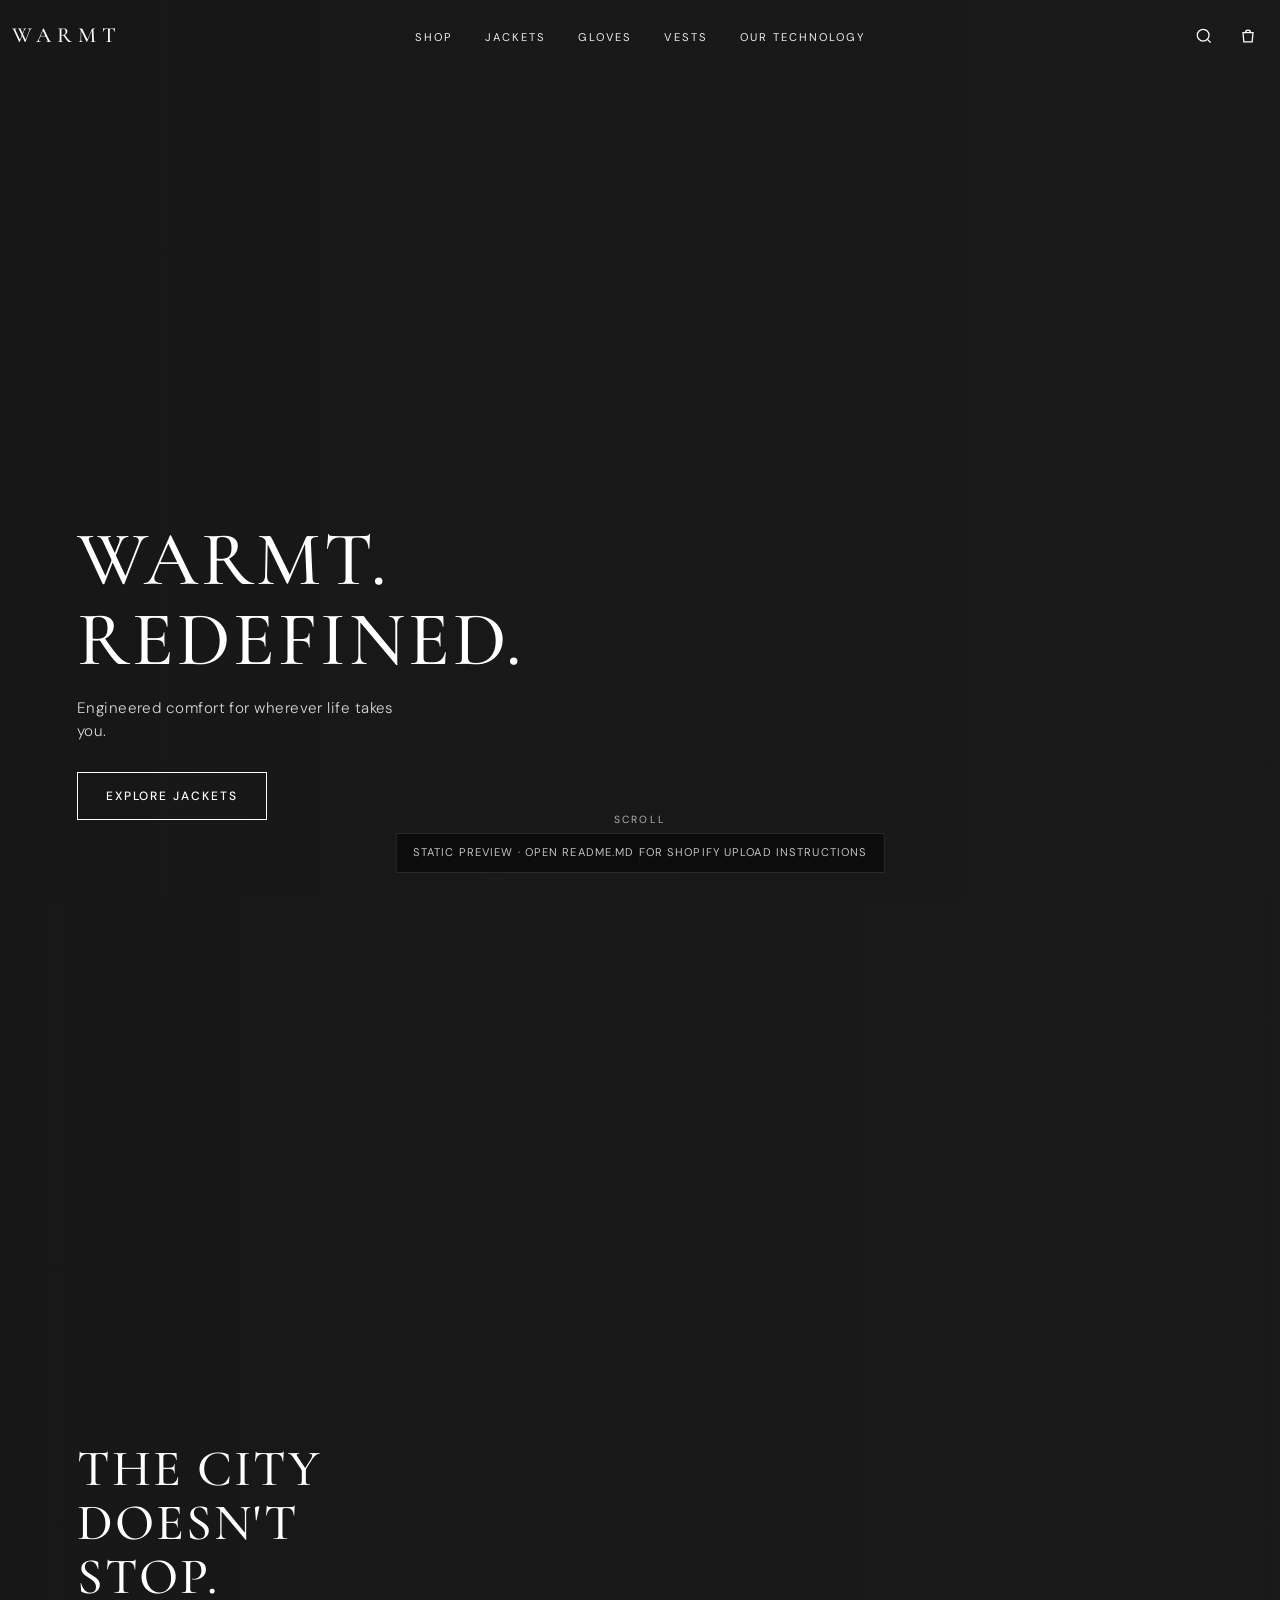
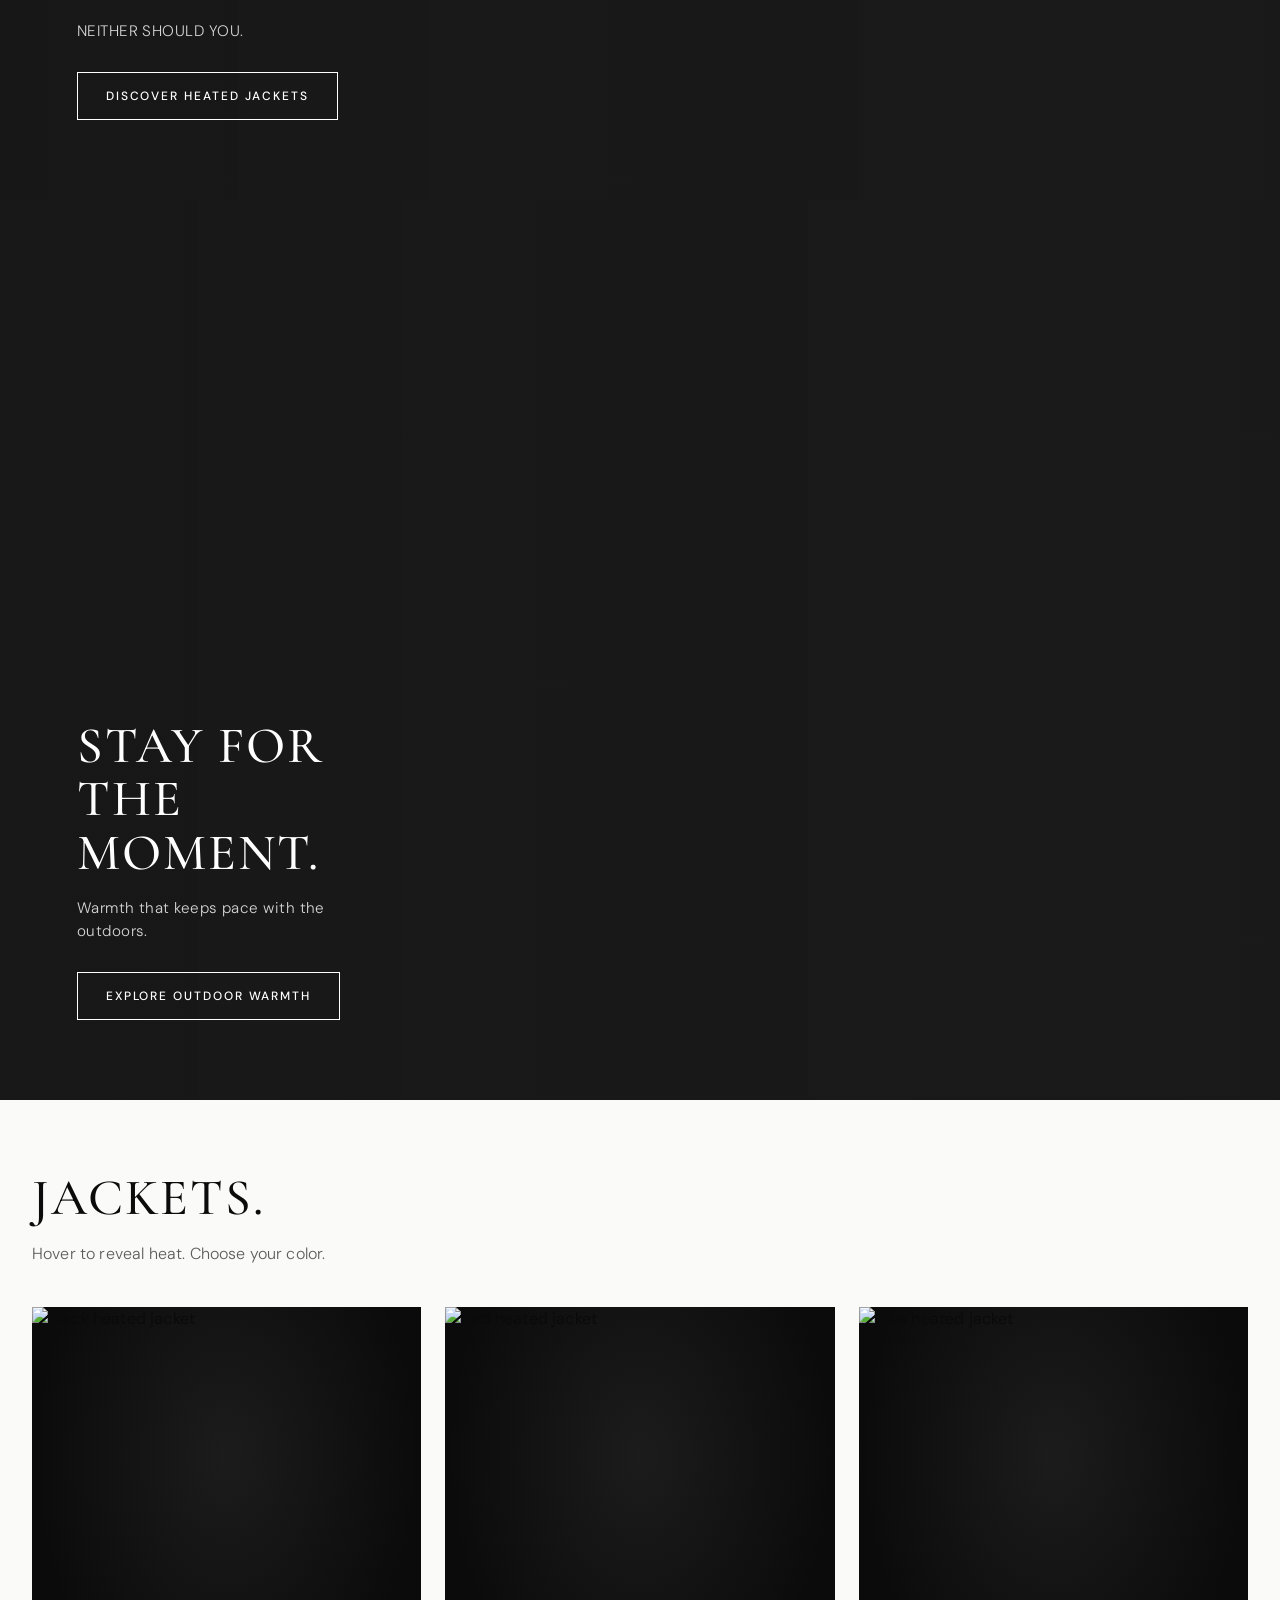
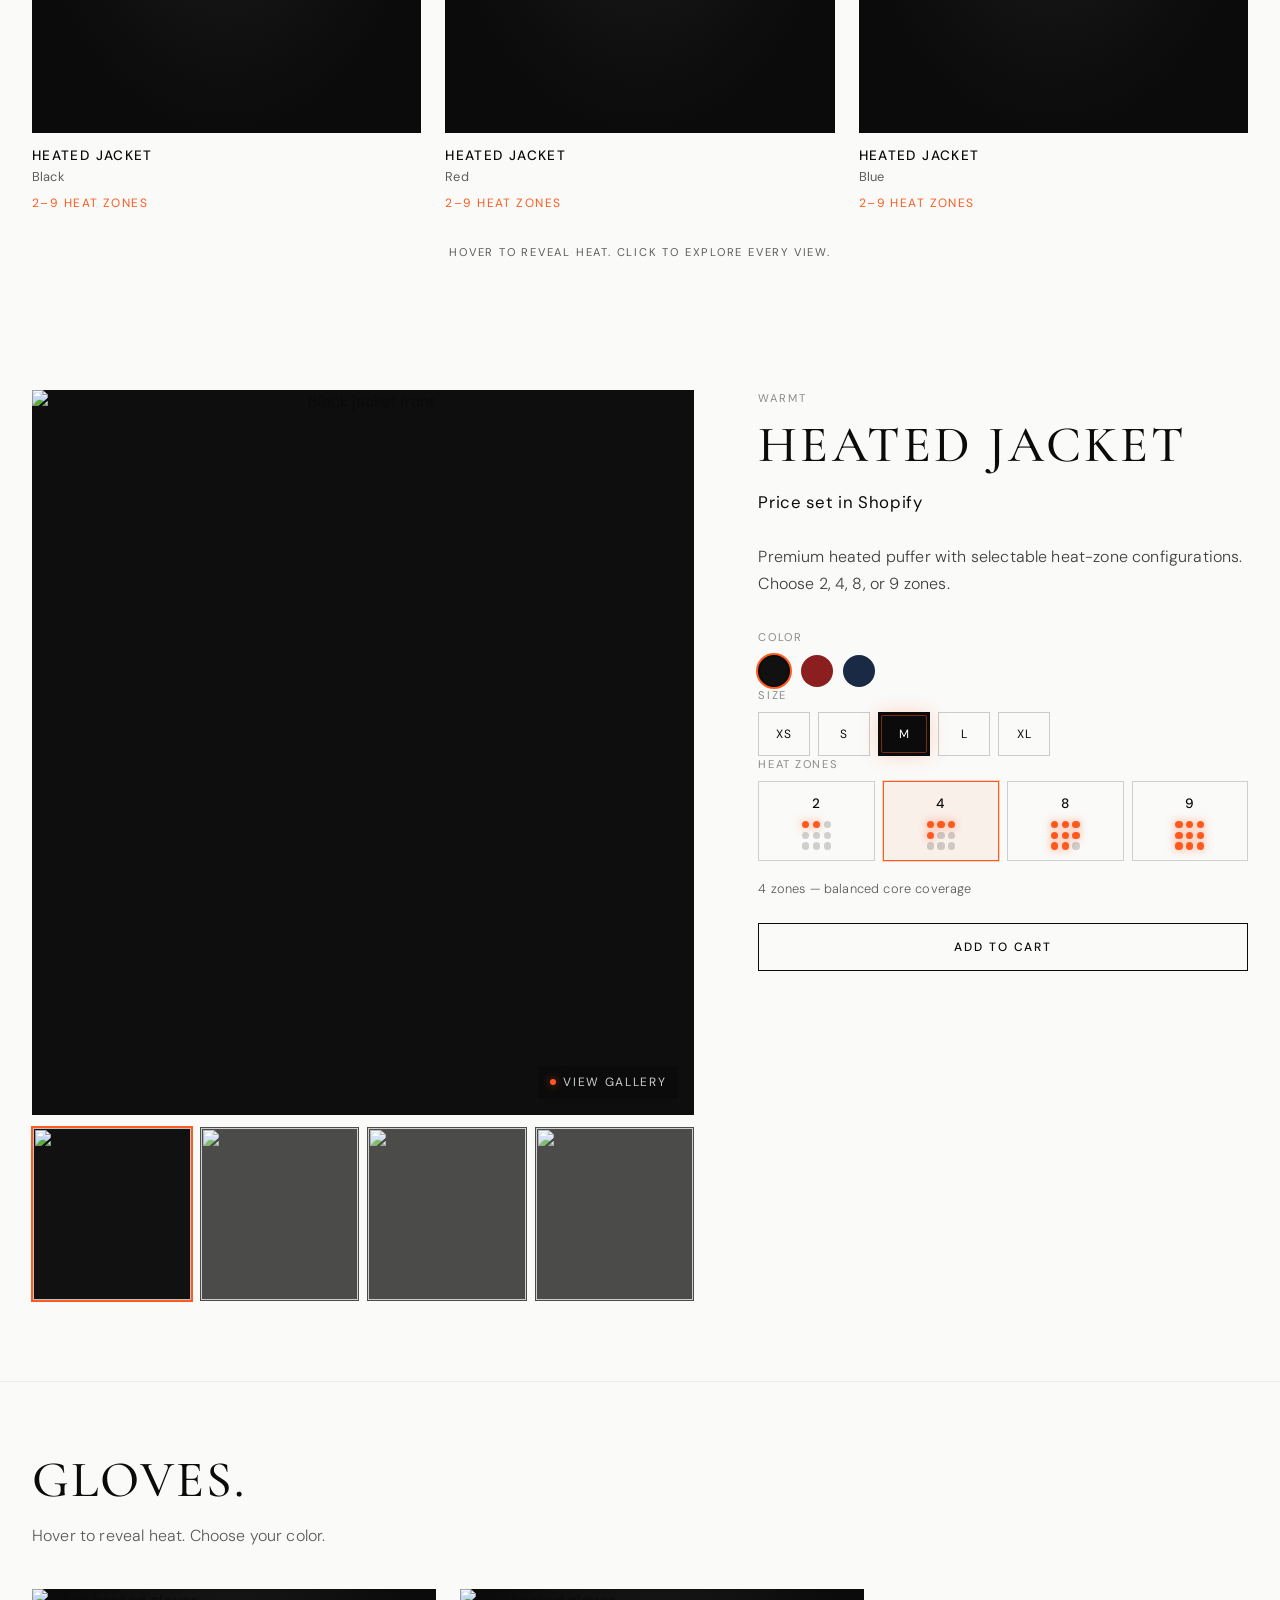
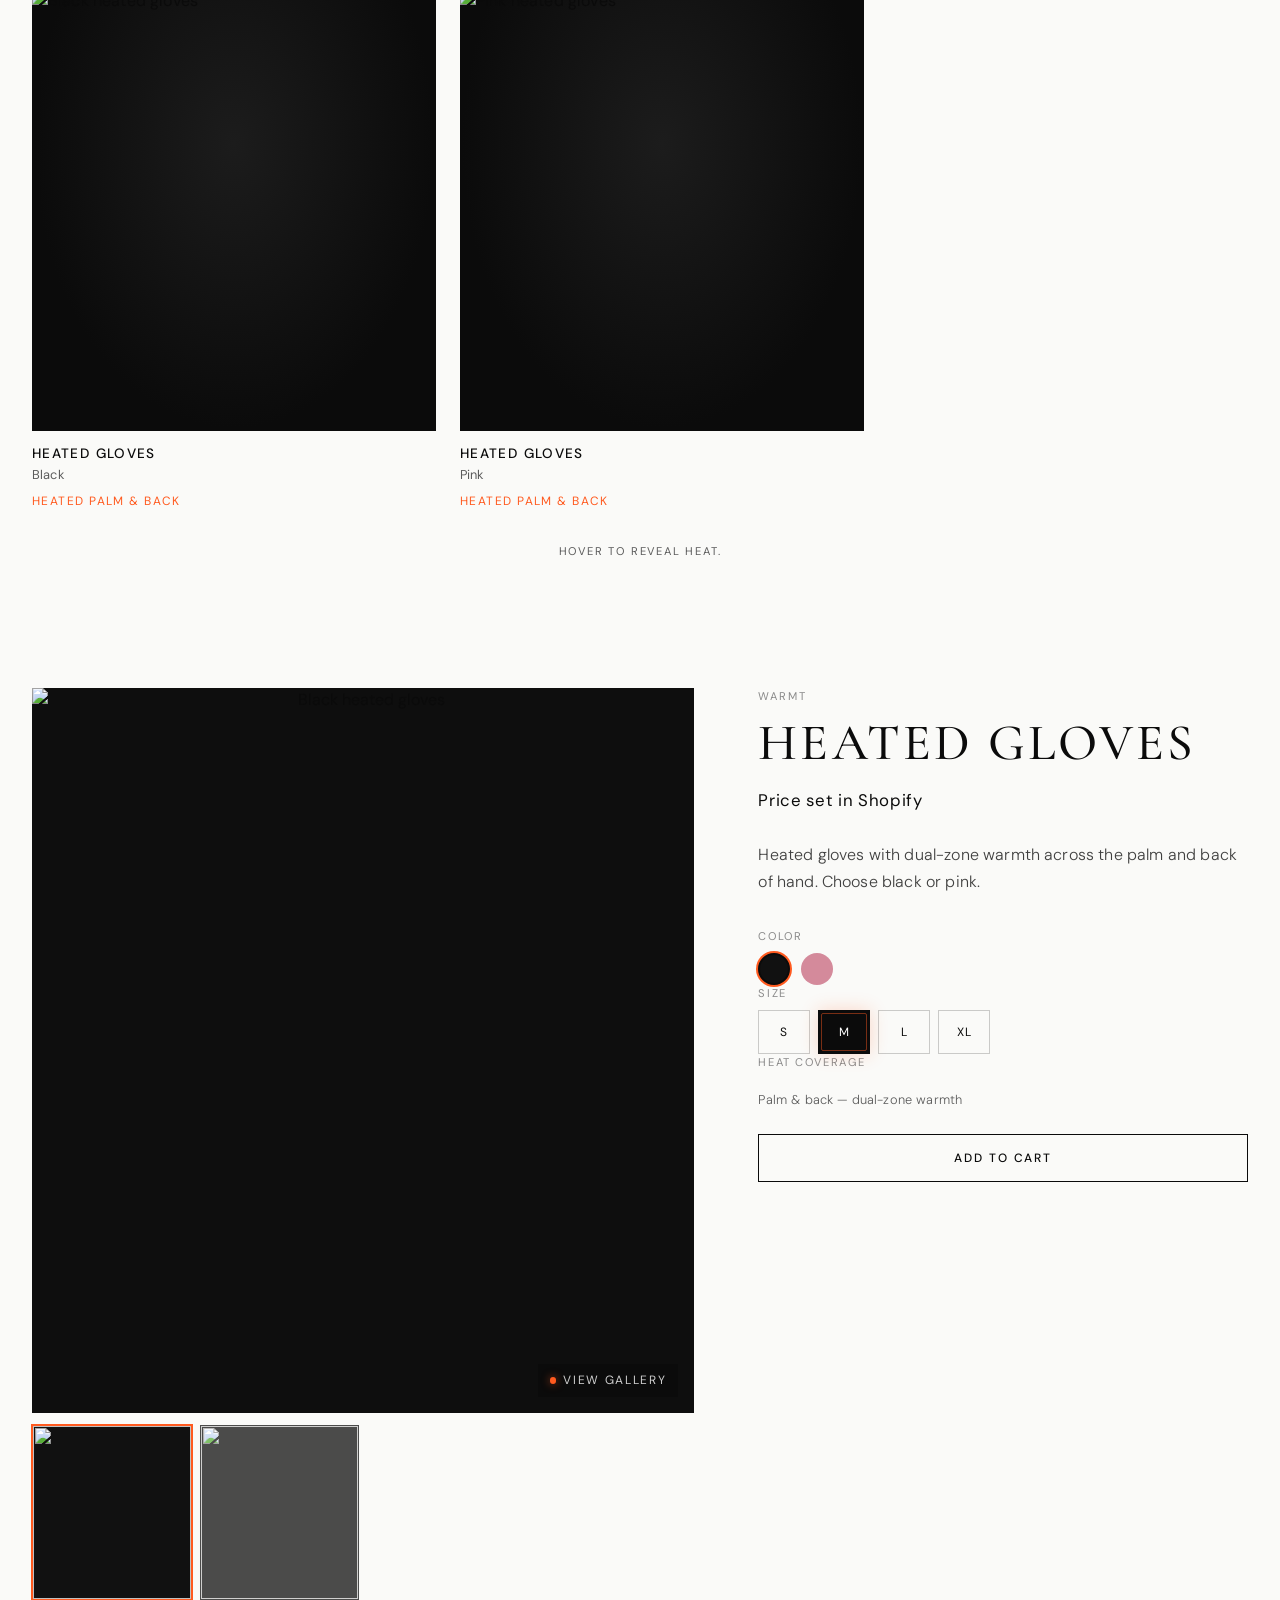
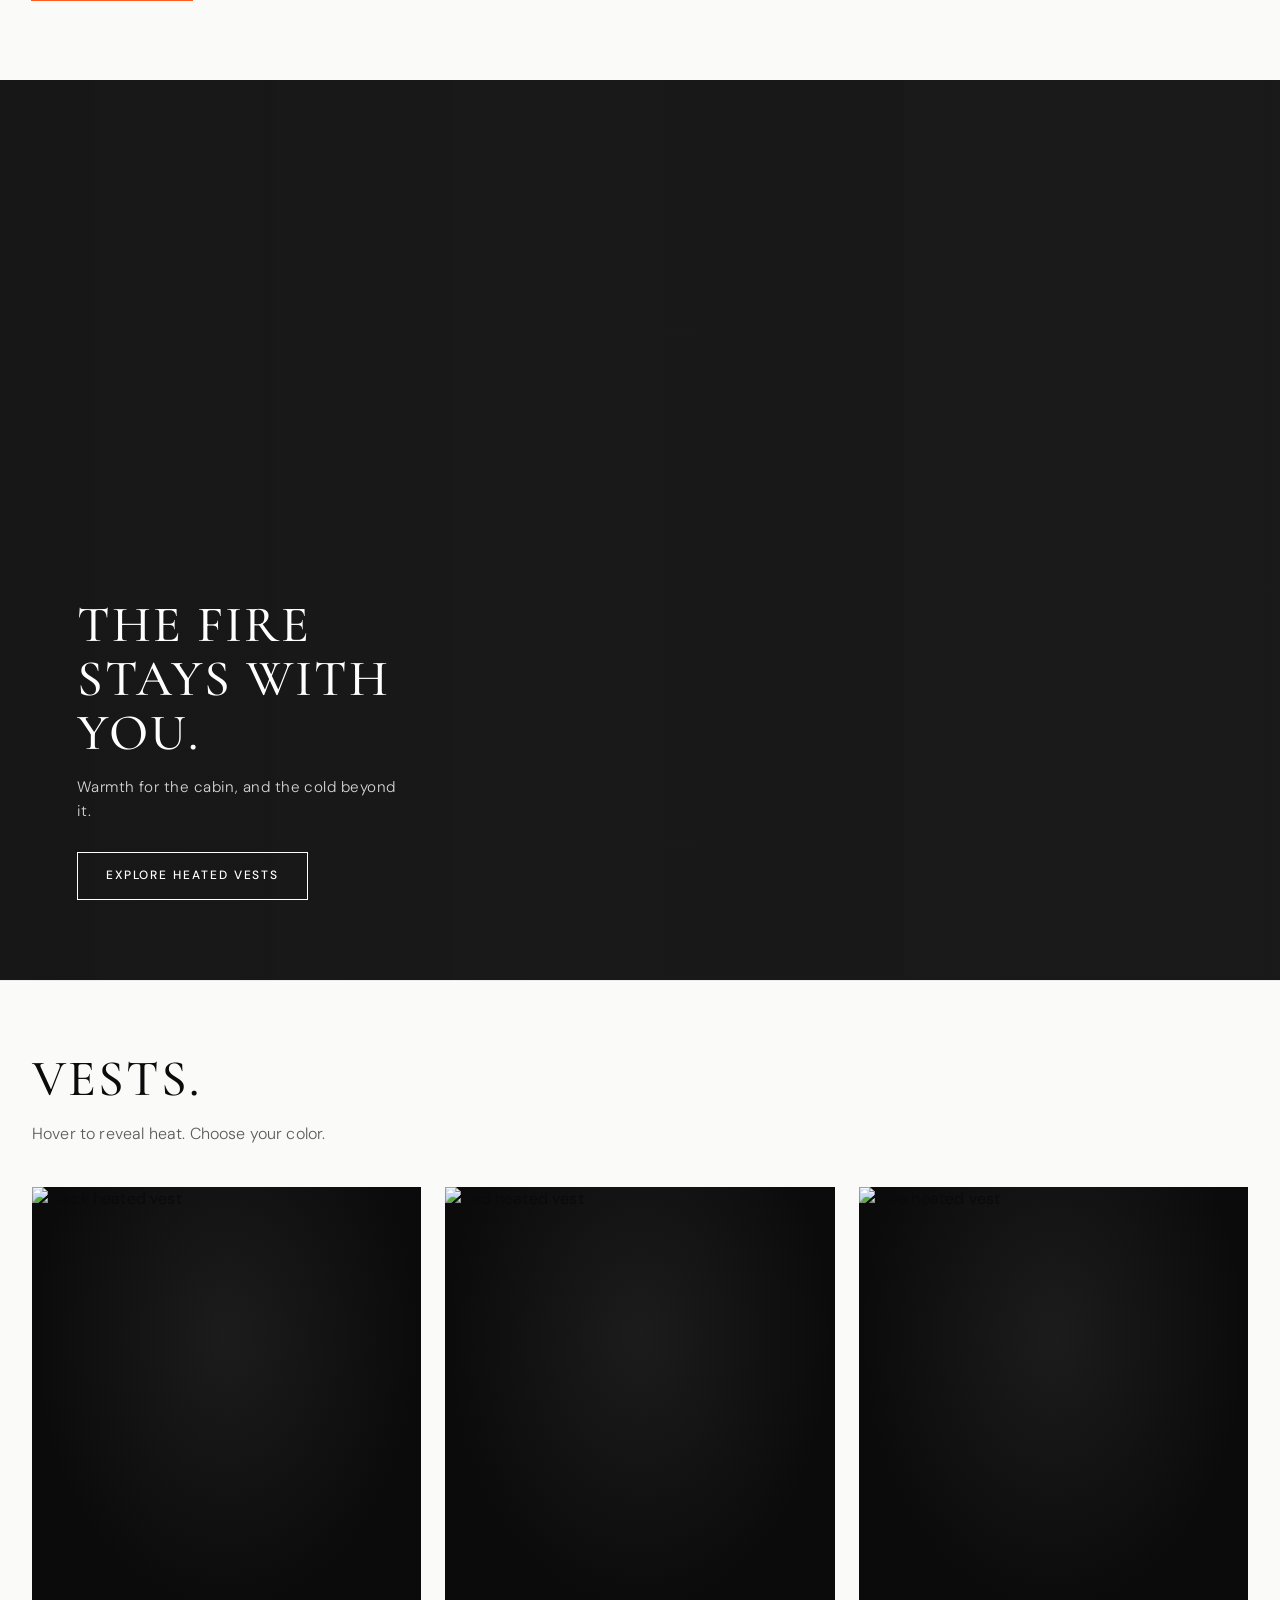
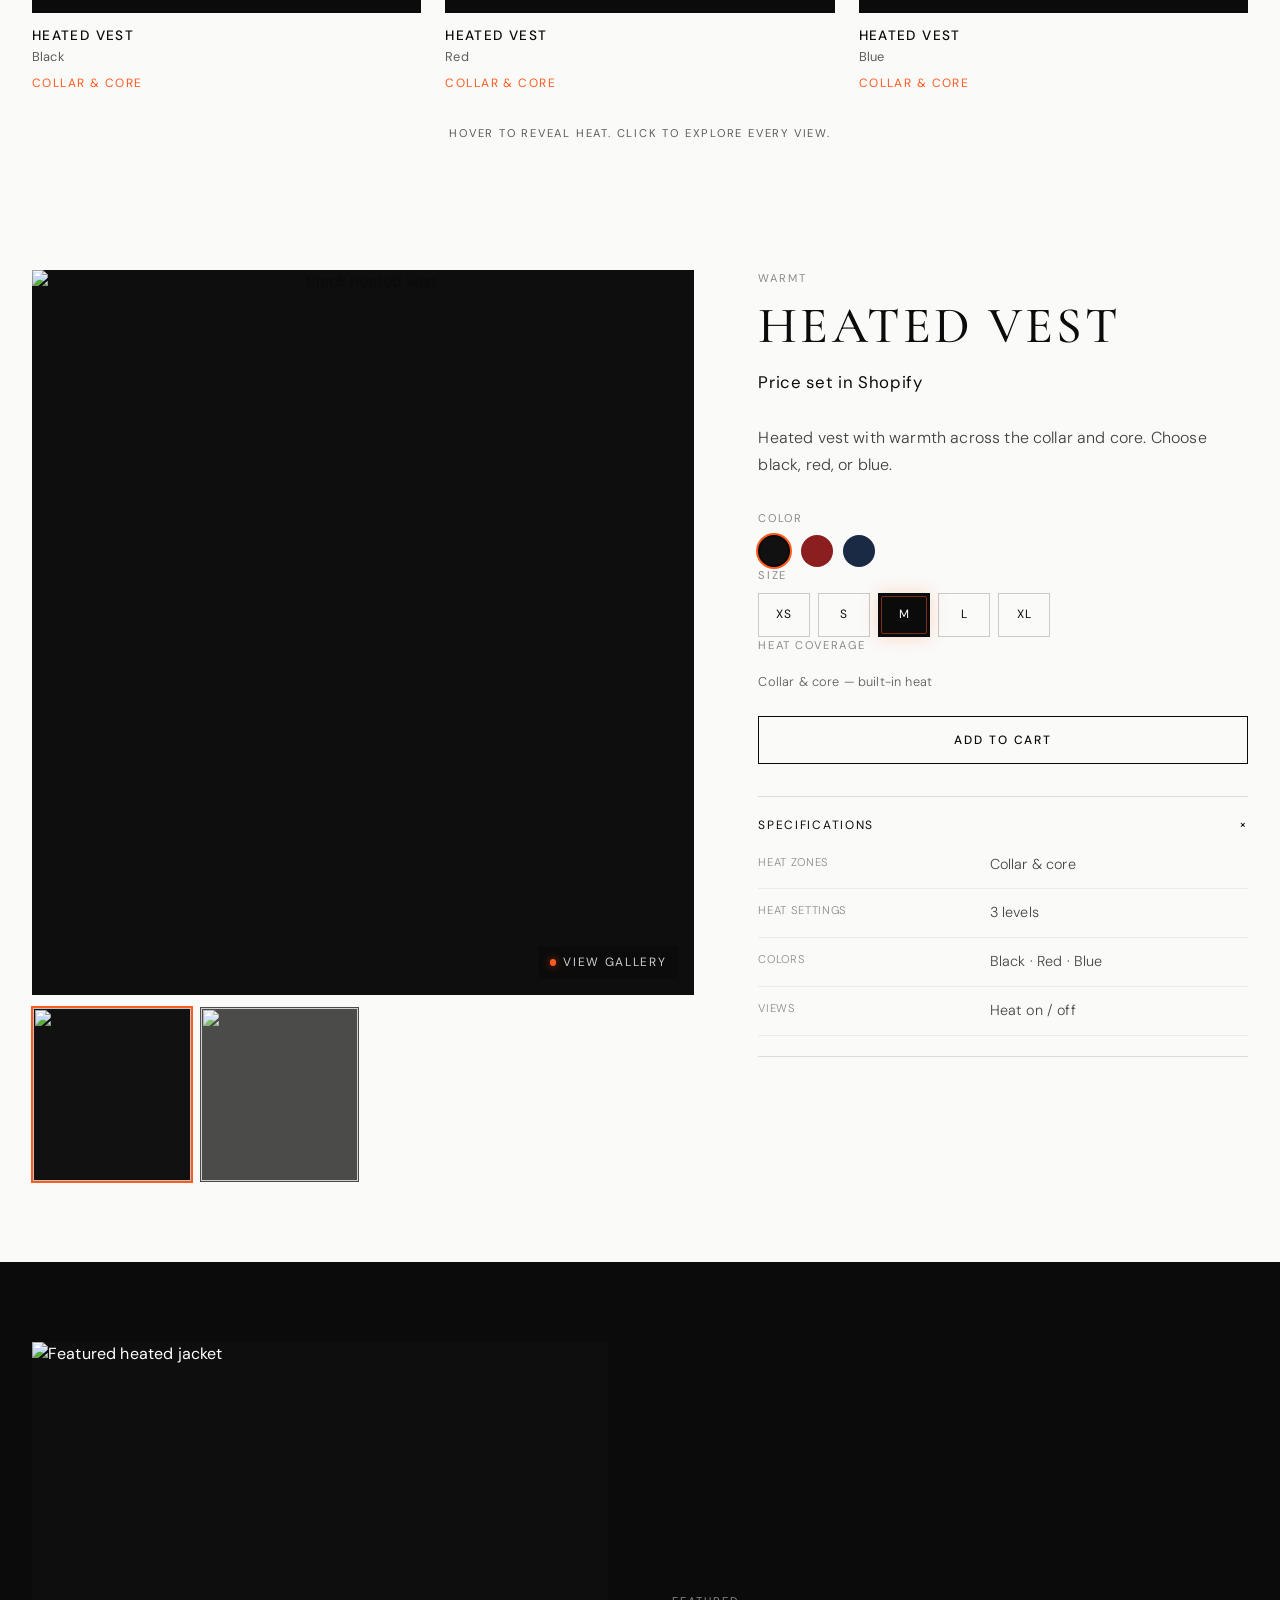
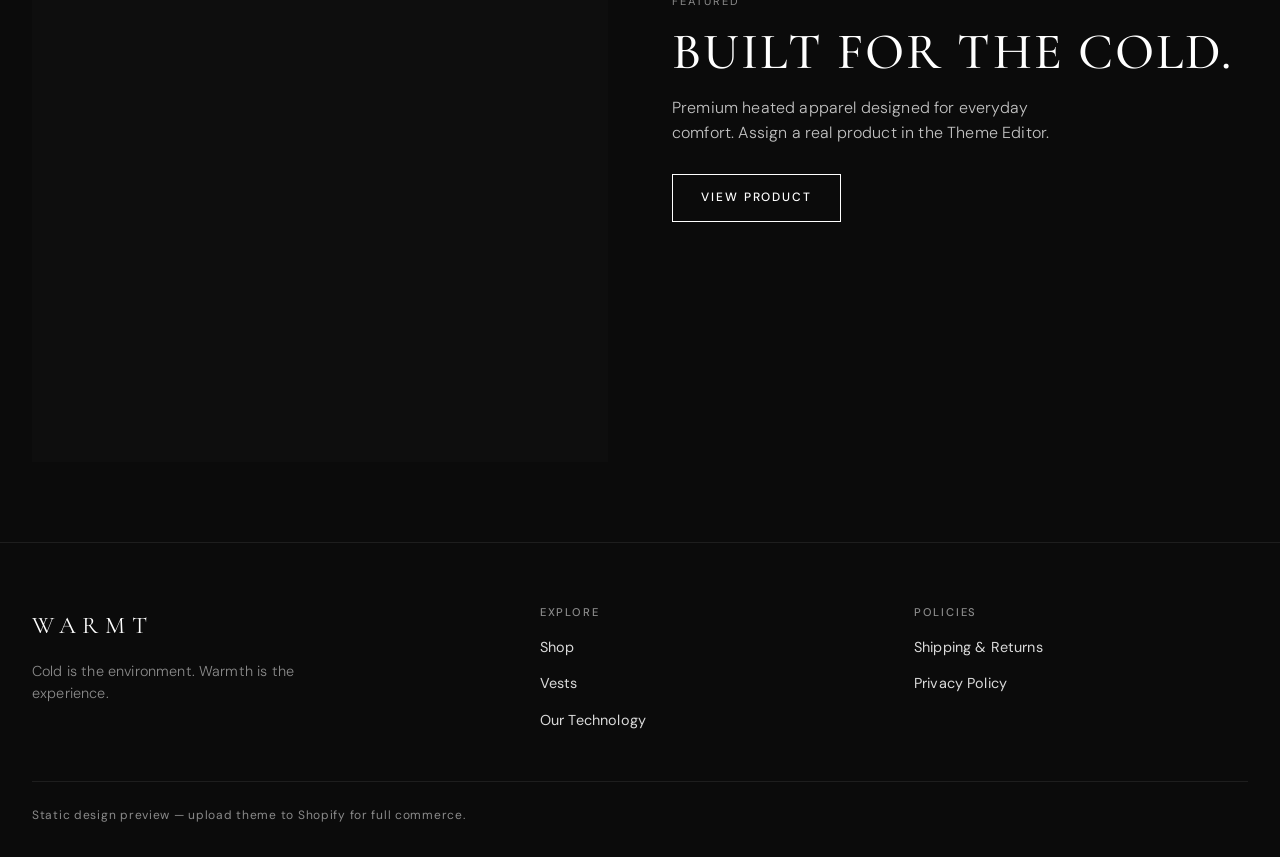
==== heated-store/preview/index.html @ 7e7bf574 "Replace campaign GIFs with sharper full-width video. The original clips were a few hundred pixels an" ====
<!doctype html>
<html lang="en">
  <head>
    <meta charset="utf-8">
    <meta name="viewport" content="width=device-width,initial-scale=1">
    <title>WARMT — Design Preview</title>
    <meta name="description" content="Static design preview for the Heated Store Shopify theme. Cart and Liquid data require a Shopify store.">
    <link rel="preconnect" href="https://fonts.googleapis.com">
    <link rel="preconnect" href="https://fonts.gstatic.com" crossorigin>
    <link href="https://fonts.googleapis.com/css2?family=Cormorant+Garamond:wght@400;500;600&family=DM+Sans:opsz,wght@9..40,300;9..40,400;9..40,500&display=swap" rel="stylesheet">
    <link rel="stylesheet" href="../assets/base.css">
    <link rel="stylesheet" href="../assets/editorial.css">
    <link rel="stylesheet" href="../assets/animations.css">
    <link rel="stylesheet" href="../assets/product.css">
    <link rel="stylesheet" href="../assets/inventory.css">
    <style>
      :root {
        --color-bg: #0B0B0B;
        --color-soft-black: #171717;
        --color-white: #FFFFFF;
        --color-editorial: #FAFAF8;
        --color-muted: #8A8A8A;
        --color-light-gray: #E9E9E9;
        --color-heat: #FF5A1F;
        --color-amber: #FFB347;
        --color-deep-heat: #D62828;
        --page-width: 1440px;
        --heading-scale: 1;
        --body-scale: 1;
        --font-heading: 'Cormorant Garamond', 'Times New Roman', serif;
        --font-body: 'DM Sans', system-ui, sans-serif;
        --header-height: 4.5rem;
      }
      .preview-banner {
        position: fixed;
        bottom: 1rem;
        left: 50%;
        transform: translateX(-50%);
        z-index: 100;
        padding: 0.65rem 1rem;
        background: rgba(11,11,11,0.88);
        border: 1px solid rgba(255,255,255,0.12);
        font-size: 0.7rem;
        letter-spacing: 0.1em;
        text-transform: uppercase;
        color: rgba(255,255,255,0.75);
        max-width: calc(100% - 2rem);
        text-align: center;
      }
      .preview-nav a { pointer-events: auto; }
    </style>
  </head>
  <body class="template-index">
    <a class="skip-link" href="#MainContent">Skip to content</a>

    <header class="site-header site-header--transparent" data-site-header data-transparent="true">
      <div class="site-header__inner">
        <a class="site-header__logo" href="#hero">WARMT</a>
        <nav class="site-header__nav" aria-label="Primary">
          <ul class="site-header__nav-list list-reset">
            <li><a class="site-header__nav-link" href="#jackets">Shop</a></li>
            <li><a class="site-header__nav-link" href="#jackets">Jackets</a></li>
            <li><a class="site-header__nav-link" href="#gloves">Gloves</a></li>
            <li><a class="site-header__nav-link" href="#vests">Vests</a></li>
            <li><a class="site-header__nav-link" href="#tech">Our Technology</a></li>
          </ul>
        </nav>
        <div class="site-header__actions">
          <button type="button" class="icon-btn" aria-label="Search">
            <svg viewBox="0 0 24 24" fill="none" stroke="currentColor" stroke-width="1.5"><circle cx="11" cy="11" r="7"/><path d="M20 20l-3.5-3.5"/></svg>
          </button>
          <button type="button" class="icon-btn icon-btn--cart" aria-label="Cart" data-cart-open>
            <svg viewBox="0 0 24 24" fill="none" stroke="currentColor" stroke-width="1.5"><path d="M6 8h12l-1 11H7L6 8z"/><path d="M9 8a3 3 0 016 0"/></svg>
            <span class="cart-count" data-cart-count hidden></span>
          </button>
          <button type="button" class="icon-btn menu-toggle" data-menu-toggle aria-label="Menu">
            <svg viewBox="0 0 24 24" fill="none" stroke="currentColor" stroke-width="1.5"><path d="M4 7h16M4 12h16M4 17h16"/></svg>
          </button>
        </div>
      </div>
    </header>

    <nav class="mobile-nav" id="MobileNav" data-mobile-nav>
      <button type="button" class="icon-btn mobile-nav__close" data-mobile-nav-close aria-label="Close">
        <svg viewBox="0 0 24 24" fill="none" stroke="currentColor" stroke-width="1.5"><path d="M6 6l12 12M18 6L6 18"/></svg>
      </button>
      <ul class="mobile-nav__list list-reset">
        <li><a class="mobile-nav__link" href="#jackets">Shop</a></li>
        <li><a class="mobile-nav__link" href="#jackets">Jackets</a></li>
        <li><a class="mobile-nav__link" href="#gloves">Gloves</a></li>
        <li><a class="mobile-nav__link" href="#vests">Vests</a></li>
        <li><a class="mobile-nav__link" href="#tech">Our Technology</a></li>
      </ul>
    </nav>

    <main id="MainContent">
      <section class="cinematic" id="hero" data-cinematic-media>
        <div class="cinematic__media">
          <div class="heat-media" data-heat-media data-heat-mode="prerendered">
            <video class="heat-media__base" src="../assets/placeholder-media/hero-city.mp4" autoplay muted loop playsinline data-autoplay="true" width="2400" height="1342" style="object-fit:cover;width:100%;height:100%;position:absolute;inset:0;"></video>
          </div>
        </div>
        <div class="cinematic__overlay cinematic__overlay--left" style="opacity:0.35;"></div>
        <div class="cinematic__content cinematic__content--left">
          <h1 class="cinematic__headline h1 reveal is-visible">WARMT. REDEFINED.</h1>
          <p class="cinematic__text reveal is-visible">Engineered comfort for wherever life takes you.</p>
          <div class="cinematic__actions reveal is-visible">
            <a class="btn" href="#jackets">EXPLORE JACKETS</a>
          </div>
        </div>
        <div class="scroll-indicator" aria-hidden="true"><span>Scroll</span><span class="scroll-indicator__line"></span></div>
      </section>

      <section class="cinematic" id="city" data-cinematic-media>
        <div class="cinematic__media">
          <div class="heat-media">
            <video class="heat-media__base" src="../assets/placeholder-media/city-campaign.mp4" autoplay muted loop playsinline data-autoplay="true" width="2400" height="1588" style="object-fit:cover;width:100%;height:100%;position:absolute;inset:0;"></video>
          </div>
        </div>
        <div class="cinematic__overlay cinematic__overlay--left" style="opacity:0.3;"></div>
        <div class="cinematic__content">
          <h2 class="cinematic__headline h2 reveal">THE CITY DOESN'T STOP.</h2>
          <p class="cinematic__text reveal reveal-delay-1">NEITHER SHOULD YOU.</p>
          <div class="cinematic__actions reveal reveal-delay-2"><a class="btn" href="#jackets">DISCOVER HEATED JACKETS</a></div>
        </div>
      </section>

      <section class="cinematic" id="outdoors" data-cinematic-media>
        <div class="cinematic__media">
          <div class="heat-media">
            <video class="heat-media__base media-zoom-out" src="../assets/placeholder-media/outdoor-campaign.mp4" autoplay muted loop playsinline data-autoplay="true" width="1798" height="2400" style="object-fit:cover;object-position:center 42%;width:100%;height:100%;position:absolute;inset:0;transform:scale(0.82);transform-origin:center center;"></video>
          </div>
        </div>
        <div class="cinematic__overlay cinematic__overlay--left" style="opacity:0.28;"></div>
        <div class="cinematic__content">
          <h2 class="cinematic__headline h2 reveal">STAY FOR THE MOMENT.</h2>
          <p class="cinematic__text reveal reveal-delay-1">Warmth that keeps pace with the outdoors.</p>
          <div class="cinematic__actions reveal reveal-delay-2"><a class="btn" href="#jackets">EXPLORE OUTDOOR WARMTH</a></div>
        </div>
      </section>

      <section class="inventory-section" id="jackets" data-inventory-section>
        <div class="page-width">
          <header class="inventory-section__header">
            <h2 class="inventory-section__title h2">JACKETS.</h2>
            <p class="inventory-section__sub">Hover to reveal heat. Choose your color.</p>
          </header>
          <div class="inventory-grid">
            <a class="inventory-card" href="#product-black" data-inventory-card data-color="black">
              <div class="inventory-card__media"><div class="inventory-card__stage">
                <img class="inventory-card__img inventory-card__img--base" src="../assets/inventory/black-unglowfront.png" alt="Black heated jacket" width="1199" height="1312">
                <img class="inventory-card__img inventory-card__img--glow" src="../assets/inventory/black-glowfront.png" alt="" width="1199" height="1312" aria-hidden="true">
                <span class="inventory-card__heat-hint" aria-hidden="true"><span class="inventory-card__heat-dot"></span>Heat on</span>
              </div></div>
              <div class="inventory-card__meta">
                <h3 class="inventory-card__title">Heated Jacket</h3>
                <p class="inventory-card__color">Black</p>
                <p class="inventory-card__zones">2–9 heat zones</p>
              </div>
            </a>
            <a class="inventory-card" href="#product-red" data-inventory-card data-color="red">
              <div class="inventory-card__media"><div class="inventory-card__stage">
                <img class="inventory-card__img inventory-card__img--base" src="../assets/inventory/red-unglowfront.png" alt="Red heated jacket" width="1199" height="1312">
                <img class="inventory-card__img inventory-card__img--glow" src="../assets/inventory/red-glowfront.png" alt="" width="1199" height="1312" aria-hidden="true">
                <span class="inventory-card__heat-hint" aria-hidden="true"><span class="inventory-card__heat-dot"></span>Heat on</span>
              </div></div>
              <div class="inventory-card__meta">
                <h3 class="inventory-card__title">Heated Jacket</h3>
                <p class="inventory-card__color">Red</p>
                <p class="inventory-card__zones">2–9 heat zones</p>
              </div>
            </a>
            <a class="inventory-card" href="#product-blue" data-inventory-card data-color="blue">
              <div class="inventory-card__media"><div class="inventory-card__stage">
                <img class="inventory-card__img inventory-card__img--base" src="../assets/inventory/blue-unglowfront.png" alt="Blue heated jacket" width="1199" height="1312">
                <img class="inventory-card__img inventory-card__img--glow" src="../assets/inventory/blue-glowfront.png" alt="" width="1199" height="1312" aria-hidden="true">
                <span class="inventory-card__heat-hint" aria-hidden="true"><span class="inventory-card__heat-dot"></span>Heat on</span>
              </div></div>
              <div class="inventory-card__meta">
                <h3 class="inventory-card__title">Heated Jacket</h3>
                <p class="inventory-card__color">Blue</p>
                <p class="inventory-card__zones">2–9 heat zones</p>
              </div>
            </a>
          </div>
          <p class="inventory-section__hint">Hover to reveal heat. Click to explore every view.</p>
        </div>
      </section>

      <section class="product inventory-product" id="product-black" data-product-section data-inventory-product data-id-prefix="product-" data-color="black">
        <div class="page-width product__layout">
          <div class="product__gallery" data-product-gallery data-inventory-gallery>
            <button type="button" class="product__gallery-main inventory-gallery__main" data-gallery-main data-open-slideshow aria-label="Open image slideshow">
              <img data-gallery-active src="../assets/inventory/black-unglowfront.png" alt="Black jacket front" width="1199" height="1312">
              <span class="inventory-gallery__cue"><span class="inventory-gallery__cue-dot"></span>View gallery</span>
            </button>
            <div class="product__thumbs inventory-gallery__thumbs">
              <button type="button" class="product__thumb is-active" data-gallery-thumb data-src="../assets/inventory/black-unglowfront.png" data-alt="Black jacket front" aria-label="Front">
                <img src="../assets/inventory/black-unglowfront.png" alt="" width="200" height="220">
              </button>
              <button type="button" class="product__thumb" data-gallery-thumb data-src="../assets/inventory/black-glowfront.png" data-alt="Black jacket front — heat on" aria-label="Front heat">
                <img src="../assets/inventory/black-glowfront.png" alt="" width="200" height="220">
              </button>
              <button type="button" class="product__thumb" data-gallery-thumb data-src="../assets/inventory/black-unglowback.png" data-alt="Black jacket back" aria-label="Back">
                <img src="../assets/inventory/black-unglowback.png" alt="" width="200" height="220">
              </button>
              <button type="button" class="product__thumb" data-gallery-thumb data-src="../assets/inventory/black-glowback.png" data-alt="Black jacket back — heat on" aria-label="Back heat">
                <img src="../assets/inventory/black-glowback.png" alt="" width="200" height="220">
              </button>
            </div>
          </div>
          <div class="product__info">
            <p class="product__vendor">WARMT</p>
            <h2 class="product__title">Heated Jacket</h2>
            <div class="product__price">Price set in Shopify</div>
            <div class="product__description"><p>Premium heated puffer with selectable heat-zone configurations. Choose 2, 4, 8, or 9 zones.</p></div>
            <div class="inventory-product__form">
              <div class="field">
                <span class="field__label">Color</span>
                <div class="color-pills">
                  <button type="button" class="color-pill color-pill--black is-selected" data-color-pill data-color="black" aria-label="Black" aria-pressed="true"></button>
                  <button type="button" class="color-pill color-pill--red" data-color-pill data-color="red" aria-label="Red" aria-pressed="false"></button>
                  <button type="button" class="color-pill color-pill--blue" data-color-pill data-color="blue" aria-label="Blue" aria-pressed="false"></button>
                </div>
              </div>
              <div class="field">
                <span class="field__label">Size</span>
                <div class="variant-pills variant-pills--animated" data-size-pills>
                  <button type="button" class="variant-pill" data-size-pill data-value="XS"><span class="variant-pill__ring"></span><span class="variant-pill__label">XS</span></button>
                  <button type="button" class="variant-pill" data-size-pill data-value="S"><span class="variant-pill__ring"></span><span class="variant-pill__label">S</span></button>
                  <button type="button" class="variant-pill is-selected" data-size-pill data-value="M"><span class="variant-pill__ring"></span><span class="variant-pill__label">M</span></button>
                  <button type="button" class="variant-pill" data-size-pill data-value="L"><span class="variant-pill__ring"></span><span class="variant-pill__label">L</span></button>
                  <button type="button" class="variant-pill" data-size-pill data-value="XL"><span class="variant-pill__ring"></span><span class="variant-pill__label">XL</span></button>
                </div>
              </div>
              <div class="field" data-heat-option>
                <span class="field__label">Heat zones</span>
                <div class="heat-zone-pills" data-heat-pills>
                  <button type="button" class="heat-zone-pill" data-heat-zones="2" aria-pressed="false"><span class="heat-zone-pill__count">2</span><span class="heat-zone-pill__map" data-zone-map="2"></span></button>
                  <button type="button" class="heat-zone-pill is-selected" data-heat-zones="4" aria-pressed="true"><span class="heat-zone-pill__count">4</span><span class="heat-zone-pill__map" data-zone-map="4"></span></button>
                  <button type="button" class="heat-zone-pill" data-heat-zones="8" aria-pressed="false"><span class="heat-zone-pill__count">8</span><span class="heat-zone-pill__map" data-zone-map="8"></span></button>
                  <button type="button" class="heat-zone-pill" data-heat-zones="9" aria-pressed="false"><span class="heat-zone-pill__count">9</span><span class="heat-zone-pill__map" data-zone-map="9"></span></button>
                </div>
                <p class="heat-zone-note" data-heat-note>4 zones — balanced core coverage</p>
              </div>
              <div class="product__actions" style="margin-top:1.5rem;">
                <button type="button" class="btn btn--dark" data-demo-add style="width:100%;">Add to cart</button>
              </div>
            </div>
          </div>
        </div>
        <script type="application/json" data-inventory-catalog>
        {
          "black": {
            "title": "Heated Jacket",
            "images": [
              {"src": "../assets/inventory/black-unglowfront.png", "alt": "Black jacket front"},
              {"src": "../assets/inventory/black-glowfront.png", "alt": "Black jacket front — heat on"},
              {"src": "../assets/inventory/black-unglowback.png", "alt": "Black jacket back"},
              {"src": "../assets/inventory/black-glowback.png", "alt": "Black jacket back — heat on"}
            ]
          },
          "red": {
            "title": "Heated Jacket",
            "images": [
              {"src": "../assets/inventory/red-unglowfront.png", "alt": "Red jacket front"},
              {"src": "../assets/inventory/red-glowfront.png", "alt": "Red jacket front — heat on"},
              {"src": "../assets/inventory/red-unglowback.png", "alt": "Red jacket back"},
              {"src": "../assets/inventory/red-glowback.png", "alt": "Red jacket back — heat on"}
            ]
          },
          "blue": {
            "title": "Heated Jacket",
            "images": [
              {"src": "../assets/inventory/blue-unglowfront.png", "alt": "Blue jacket front"},
              {"src": "../assets/inventory/blue-glowfront.png", "alt": "Blue jacket front — heat on"},
              {"src": "../assets/inventory/blue-unglowback.png", "alt": "Blue jacket back"},
              {"src": "../assets/inventory/blue-glowback.png", "alt": "Blue jacket back — heat on"}
            ]
          }
        }
        </script>

      </section>




      <section class="inventory-section inventory-section--gloves" id="gloves" data-inventory-section>
        <div class="page-width">
          <header class="inventory-section__header">
            <h2 class="inventory-section__title h2">GLOVES.</h2>
            <p class="inventory-section__sub">Hover to reveal heat. Choose your color.</p>
          </header>
          <div class="inventory-grid inventory-grid--2">
            <a class="inventory-card" href="#product-gloves-black" data-inventory-card data-color="black">
              <div class="inventory-card__media"><div class="inventory-card__stage">
                <img class="inventory-card__img inventory-card__img--base" src="../assets/inventory/gloves/black-gloveunglow.png" alt="Black heated gloves" width="1199" height="1312">
                <img class="inventory-card__img inventory-card__img--glow" src="../assets/inventory/gloves/black-gloveglow.png" alt="" width="1199" height="1312" aria-hidden="true">
                <span class="inventory-card__heat-hint" aria-hidden="true"><span class="inventory-card__heat-dot"></span>Heat on</span>
              </div></div>
              <div class="inventory-card__meta">
                <h3 class="inventory-card__title">Heated Gloves</h3>
                <p class="inventory-card__color">Black</p>
                <p class="inventory-card__zones">Heated palm &amp; back</p>
              </div>
            </a>
            <a class="inventory-card" href="#product-gloves-pink" data-inventory-card data-color="pink">
              <div class="inventory-card__media"><div class="inventory-card__stage">
                <img class="inventory-card__img inventory-card__img--base" src="../assets/inventory/gloves/pink-gloveunglow.png" alt="Pink heated gloves" width="1199" height="1312">
                <img class="inventory-card__img inventory-card__img--glow" src="../assets/inventory/gloves/pink-gloveglow.png" alt="" width="1199" height="1312" aria-hidden="true">
                <span class="inventory-card__heat-hint" aria-hidden="true"><span class="inventory-card__heat-dot"></span>Heat on</span>
              </div></div>
              <div class="inventory-card__meta">
                <h3 class="inventory-card__title">Heated Gloves</h3>
                <p class="inventory-card__color">Pink</p>
                <p class="inventory-card__zones">Heated palm &amp; back</p>
              </div>
            </a>
          </div>
          <p class="inventory-section__hint">Hover to reveal heat.</p>
        </div>
      </section>


      <section class="product inventory-product inventory-product--gloves" id="product-gloves-black" data-product-section data-inventory-product data-id-prefix="product-gloves-" data-color="black">
        <div class="page-width product__layout">
          <div class="product__gallery" data-product-gallery data-inventory-gallery>
            <button type="button" class="product__gallery-main inventory-gallery__main" data-gallery-main data-open-slideshow aria-label="Open image slideshow">
              <img data-gallery-active src="../assets/inventory/gloves/black-gloveunglow.png" alt="Black heated gloves" width="1199" height="1312">
              <span class="inventory-gallery__cue"><span class="inventory-gallery__cue-dot"></span>View gallery</span>
            </button>
            <div class="product__thumbs inventory-gallery__thumbs">
              <button type="button" class="product__thumb is-active" data-gallery-thumb data-src="../assets/inventory/gloves/black-gloveunglow.png" data-alt="Black heated gloves" aria-label="Heat off">
                <img src="../assets/inventory/gloves/black-gloveunglow.png" alt="" width="200" height="220">
              </button>
              <button type="button" class="product__thumb" data-gallery-thumb data-src="../assets/inventory/gloves/black-gloveglow.png" data-alt="Black heated gloves — heat on" aria-label="Heat on">
                <img src="../assets/inventory/gloves/black-gloveglow.png" alt="" width="200" height="220">
              </button>
            </div>
          </div>
          <div class="product__info">
            <p class="product__vendor">WARMT</p>
            <h2 class="product__title" data-product-title>Heated Gloves</h2>
            <div class="product__price">Price set in Shopify</div>
            <div class="product__description"><p>Heated gloves with dual-zone warmth across the palm and back of hand. Choose black or pink.</p></div>
            <div class="inventory-product__form">
              <div class="field">
                <span class="field__label">Color</span>
                <div class="color-pills">
                  <button type="button" class="color-pill color-pill--black is-selected" data-color-pill data-color="black" aria-label="Black" aria-pressed="true"></button>
                  <button type="button" class="color-pill color-pill--pink" data-color-pill data-color="pink" aria-label="Pink" aria-pressed="false"></button>
                </div>
              </div>
              <div class="field">
                <span class="field__label">Size</span>
                <div class="variant-pills variant-pills--animated" data-size-pills>
                  <button type="button" class="variant-pill" data-size-pill data-value="S"><span class="variant-pill__ring"></span><span class="variant-pill__label">S</span></button>
                  <button type="button" class="variant-pill is-selected" data-size-pill data-value="M"><span class="variant-pill__ring"></span><span class="variant-pill__label">M</span></button>
                  <button type="button" class="variant-pill" data-size-pill data-value="L"><span class="variant-pill__ring"></span><span class="variant-pill__label">L</span></button>
                  <button type="button" class="variant-pill" data-size-pill data-value="XL"><span class="variant-pill__ring"></span><span class="variant-pill__label">XL</span></button>
                </div>
              </div>
              <div class="field">
                <span class="field__label">Heat coverage</span>
                <p class="heat-zone-note">Palm &amp; back — dual-zone warmth</p>
              </div>
              <div class="product__actions" style="margin-top:1.5rem;">
                <button type="button" class="btn btn--dark" data-demo-add style="width:100%;">Add to cart</button>
              </div>
            </div>
          </div>
        </div>
        <script type="application/json" data-inventory-catalog>
        {
          "black": {
            "title": "Heated Gloves",
            "images": [
              {"src": "../assets/inventory/gloves/black-gloveunglow.png", "alt": "Black heated gloves"},
              {"src": "../assets/inventory/gloves/black-gloveglow.png", "alt": "Black heated gloves — heat on"}
            ]
          },
          "pink": {
            "title": "Heated Gloves",
            "images": [
              {"src": "../assets/inventory/gloves/pink-gloveunglow.png", "alt": "Pink heated gloves"},
              {"src": "../assets/inventory/gloves/pink-gloveglow.png", "alt": "Pink heated gloves — heat on"}
            ]
          }
        }
        </script>
      </section>

      <section class="cinematic" id="vest-story" data-cinematic-media>
        <div class="cinematic__media">
          <div class="heat-media">
            <video class="heat-media__base" src="../assets/placeholder-media/vest-fireside.mp4" autoplay muted loop playsinline data-autoplay="true" width="2400" height="1346" style="object-fit:cover;width:100%;height:100%;position:absolute;inset:0;"></video>
          </div>
        </div>
        <div class="cinematic__overlay cinematic__overlay--left" style="opacity:0.32;"></div>
        <div class="cinematic__content">
          <h2 class="cinematic__headline h2 reveal">THE FIRE STAYS WITH YOU.</h2>
          <p class="cinematic__text reveal reveal-delay-1">Warmth for the cabin, and the cold beyond it.</p>
          <div class="cinematic__actions reveal reveal-delay-2"><a class="btn" href="#vests">EXPLORE HEATED VESTS</a></div>
        </div>
      </section>

      <section class="inventory-section inventory-section--vests" id="vests" data-inventory-section>
        <div class="page-width">
          <header class="inventory-section__header">
            <h2 class="inventory-section__title h2">VESTS.</h2>
            <p class="inventory-section__sub">Hover to reveal heat. Choose your color.</p>
          </header>
          <div class="inventory-grid">
            <a class="inventory-card" href="#product-vest-black" data-inventory-card data-color="black">
              <div class="inventory-card__media"><div class="inventory-card__stage">
                <img class="inventory-card__img inventory-card__img--base" src="../assets/inventory/vests/black-vestunglow.png" alt="Black heated vest" width="1199" height="1312">
                <img class="inventory-card__img inventory-card__img--glow" src="../assets/inventory/vests/black-vestglow.png" alt="" width="1199" height="1312" aria-hidden="true">
                <span class="inventory-card__heat-hint" aria-hidden="true"><span class="inventory-card__heat-dot"></span>Heat on</span>
              </div></div>
              <div class="inventory-card__meta">
                <h3 class="inventory-card__title">Heated Vest</h3>
                <p class="inventory-card__color">Black</p>
                <p class="inventory-card__zones">Collar &amp; core</p>
              </div>
            </a>
            <a class="inventory-card" href="#product-vest-red" data-inventory-card data-color="red">
              <div class="inventory-card__media"><div class="inventory-card__stage">
                <img class="inventory-card__img inventory-card__img--base" src="../assets/inventory/vests/red-vestunglow.png" alt="Red heated vest" width="1199" height="1312">
                <img class="inventory-card__img inventory-card__img--glow" src="../assets/inventory/vests/red-vestglow.png" alt="" width="1199" height="1312" aria-hidden="true">
                <span class="inventory-card__heat-hint" aria-hidden="true"><span class="inventory-card__heat-dot"></span>Heat on</span>
              </div></div>
              <div class="inventory-card__meta">
                <h3 class="inventory-card__title">Heated Vest</h3>
                <p class="inventory-card__color">Red</p>
                <p class="inventory-card__zones">Collar &amp; core</p>
              </div>
            </a>
            <a class="inventory-card" href="#product-vest-blue" data-inventory-card data-color="blue">
              <div class="inventory-card__media"><div class="inventory-card__stage">
                <img class="inventory-card__img inventory-card__img--base" src="../assets/inventory/vests/blue-vestunglow.png" alt="Blue heated vest" width="1199" height="1312">
                <img class="inventory-card__img inventory-card__img--glow" src="../assets/inventory/vests/blue-vestglow.png" alt="" width="1199" height="1312" aria-hidden="true">
                <span class="inventory-card__heat-hint" aria-hidden="true"><span class="inventory-card__heat-dot"></span>Heat on</span>
              </div></div>
              <div class="inventory-card__meta">
                <h3 class="inventory-card__title">Heated Vest</h3>
                <p class="inventory-card__color">Blue</p>
                <p class="inventory-card__zones">Collar &amp; core</p>
              </div>
            </a>
          </div>
          <p class="inventory-section__hint">Hover to reveal heat. Click to explore every view.</p>
        </div>
      </section>

      <section class="product inventory-product inventory-product--vests" id="product-vest-black" data-product-section data-inventory-product data-id-prefix="product-vest-" data-color="black">
        <div class="page-width product__layout">
          <div class="product__gallery" data-product-gallery data-inventory-gallery>
            <button type="button" class="product__gallery-main inventory-gallery__main" data-gallery-main data-open-slideshow aria-label="Open image slideshow">
              <img data-gallery-active src="../assets/inventory/vests/black-vestunglow.png" alt="Black heated vest" width="1199" height="1312">
              <span class="inventory-gallery__cue"><span class="inventory-gallery__cue-dot"></span>View gallery</span>
            </button>
            <div class="product__thumbs inventory-gallery__thumbs">
              <button type="button" class="product__thumb is-active" data-gallery-thumb data-src="../assets/inventory/vests/black-vestunglow.png" data-alt="Black heated vest" aria-label="Heat off">
                <img src="../assets/inventory/vests/black-vestunglow.png" alt="" width="200" height="220">
              </button>
              <button type="button" class="product__thumb" data-gallery-thumb data-src="../assets/inventory/vests/black-vestglow.png" data-alt="Black heated vest — heat on" aria-label="Heat on">
                <img src="../assets/inventory/vests/black-vestglow.png" alt="" width="200" height="220">
              </button>
            </div>
          </div>
          <div class="product__info">
            <p class="product__vendor">WARMT</p>
            <h2 class="product__title" data-product-title>Heated Vest</h2>
            <div class="product__price">Price set in Shopify</div>
            <div class="product__description"><p>Heated vest with warmth across the collar and core. Choose black, red, or blue.</p></div>
            <div class="inventory-product__form">
              <div class="field">
                <span class="field__label">Color</span>
                <div class="color-pills">
                  <button type="button" class="color-pill color-pill--black is-selected" data-color-pill data-color="black" aria-label="Black" aria-pressed="true"></button>
                  <button type="button" class="color-pill color-pill--red" data-color-pill data-color="red" aria-label="Red" aria-pressed="false"></button>
                  <button type="button" class="color-pill color-pill--blue" data-color-pill data-color="blue" aria-label="Blue" aria-pressed="false"></button>
                </div>
              </div>
              <div class="field">
                <span class="field__label">Size</span>
                <div class="variant-pills variant-pills--animated" data-size-pills>
                  <button type="button" class="variant-pill" data-size-pill data-value="XS"><span class="variant-pill__ring"></span><span class="variant-pill__label">XS</span></button>
                  <button type="button" class="variant-pill" data-size-pill data-value="S"><span class="variant-pill__ring"></span><span class="variant-pill__label">S</span></button>
                  <button type="button" class="variant-pill is-selected" data-size-pill data-value="M"><span class="variant-pill__ring"></span><span class="variant-pill__label">M</span></button>
                  <button type="button" class="variant-pill" data-size-pill data-value="L"><span class="variant-pill__ring"></span><span class="variant-pill__label">L</span></button>
                  <button type="button" class="variant-pill" data-size-pill data-value="XL"><span class="variant-pill__ring"></span><span class="variant-pill__label">XL</span></button>
                </div>
              </div>
              <div class="field">
                <span class="field__label">Heat coverage</span>
                <p class="heat-zone-note">Collar &amp; core — built-in heat</p>
              </div>
              <div class="product__actions" style="margin-top:1.5rem;">
                <button type="button" class="btn btn--dark" data-demo-add style="width:100%;">Add to cart</button>
              </div>
            </div>
            <div class="product__meta-blocks">
              <details class="accordion" open>
                <summary class="accordion__trigger">Specifications <span class="accordion__icon">+</span></summary>
                <div class="accordion__content">
                  <div class="spec-list">
                    <div class="spec-list__row"><span class="spec-list__label">Heat zones</span><span>Collar &amp; core</span></div>
                    <div class="spec-list__row"><span class="spec-list__label">Heat settings</span><span>3 levels</span></div>
                    <div class="spec-list__row"><span class="spec-list__label">Colors</span><span>Black · Red · Blue</span></div>
                    <div class="spec-list__row"><span class="spec-list__label">Views</span><span>Heat on / off</span></div>
                  </div>
                </div>
              </details>
            </div>
          </div>
        </div>
        <script type="application/json" data-inventory-catalog>
        {
          "black": {
            "title": "Heated Vest",
            "images": [
              {"src": "../assets/inventory/vests/black-vestunglow.png", "alt": "Black heated vest"},
              {"src": "../assets/inventory/vests/black-vestglow.png", "alt": "Black heated vest — heat on"}
            ]
          },
          "red": {
            "title": "Heated Vest",
            "images": [
              {"src": "../assets/inventory/vests/red-vestunglow.png", "alt": "Red heated vest"},
              {"src": "../assets/inventory/vests/red-vestglow.png", "alt": "Red heated vest — heat on"}
            ]
          },
          "blue": {
            "title": "Heated Vest",
            "images": [
              {"src": "../assets/inventory/vests/blue-vestunglow.png", "alt": "Blue heated vest"},
              {"src": "../assets/inventory/vests/blue-vestglow.png", "alt": "Blue heated vest — heat on"}
            ]
          }
        }
        </script>
      </section>

      <section class="featured-product" id="tech">
        <div class="page-width featured-product__layout">
          <div class="featured-product__media">
            <div class="heat-media is-animated" style="--heat-x:30%;--heat-y:25%;--heat-width:40%;--heat-height:50%;height:100%;">
              <img class="heat-media__base" src="../assets/inventory/black-glowfront.png" alt="Featured heated jacket" width="1199" height="1312" style="object-fit:contain;width:100%;height:100%;position:absolute;inset:0;background:#0e0e0e;">
            </div>
          </div>
          <div>
            <p class="featured-product__eyebrow">Featured</p>
            <h2 class="featured-product__title h2">BUILT FOR THE COLD.</h2>
            <p class="featured-product__text">Premium heated apparel designed for everyday comfort. Assign a real product in the Theme Editor.</p>
            <a class="btn" href="#jackets">VIEW PRODUCT</a>
          </div>
        </div>
      </section>
    </main>

    <div class="slideshow" data-slideshow hidden>
      <div class="slideshow__overlay" data-slideshow-close></div>
      <div class="slideshow__panel" role="dialog" aria-modal="true" aria-label="Product gallery">
        <button type="button" class="slideshow__close icon-btn" data-slideshow-close aria-label="Close">
          <svg viewBox="0 0 24 24" fill="none" stroke="currentColor" stroke-width="1.5"><path d="M6 6l12 12M18 6L6 18"/></svg>
        </button>
        <button type="button" class="slideshow__nav slideshow__nav--prev" data-slideshow-prev aria-label="Previous">
          <svg viewBox="0 0 24 24" fill="none" stroke="currentColor" stroke-width="1.5"><path d="M15 5l-7 7 7 7"/></svg>
        </button>
        <div class="slideshow__stage">
          <img class="slideshow__img is-active" data-slideshow-img alt="" width="1199" height="1312">
          <img class="slideshow__img" data-slideshow-img-next alt="" width="1199" height="1312" aria-hidden="true">
        </div>
        <button type="button" class="slideshow__nav slideshow__nav--next" data-slideshow-next aria-label="Next">
          <svg viewBox="0 0 24 24" fill="none" stroke="currentColor" stroke-width="1.5"><path d="M9 5l7 7-7 7"/></svg>
        </button>
        <div class="slideshow__meta">
          <p class="slideshow__caption" data-slideshow-caption></p>
          <div class="slideshow__progress" data-slideshow-progress></div>
        </div>
      </div>
    </div>


    <footer class="site-footer">
      <div class="page-width site-footer__grid">
        <div>
          <div class="site-footer__brand">WARMT</div>
          <p class="site-footer__tagline">Cold is the environment. Warmth is the experience.</p>
        </div>
        <div>
          <h2 class="site-footer__heading">Explore</h2>
          <ul class="site-footer__list list-reset">
            <li><a class="site-footer__link" href="#jackets">Shop</a></li>
            <li><a class="site-footer__link" href="#vests">Vests</a></li>
            <li><a class="site-footer__link" href="#tech">Our Technology</a></li>
          </ul>
        </div>
        <div>
          <h2 class="site-footer__heading">Policies</h2>
          <ul class="site-footer__list list-reset">
            <li><span class="site-footer__link">Shipping &amp; Returns</span></li>
            <li><span class="site-footer__link">Privacy Policy</span></li>
          </ul>
        </div>
      </div>
      <div class="page-width site-footer__bottom">
        <span>Static design preview — upload theme to Shopify for full commerce.</span>
      </div>
    </footer>

    <div class="cart-drawer" data-cart-drawer>
      <div class="cart-drawer__overlay" data-cart-close></div>
      <aside class="cart-drawer__panel" role="dialog" aria-modal="true" aria-label="Cart">
        <div class="cart-drawer__header">
          <h2 class="cart-drawer__title">Cart</h2>
          <button type="button" class="icon-btn" data-cart-close aria-label="Close">
            <svg viewBox="0 0 24 24" fill="none" stroke="currentColor" stroke-width="1.5"><path d="M6 6l12 12M18 6L6 18"/></svg>
          </button>
        </div>
        <div class="cart-drawer__body"><p class="cart-drawer__empty">Your cart is empty</p></div>
      </aside>
    </div>

    <p class="preview-banner">Static preview · Open README.md for Shopify upload instructions</p>

    <script>
      window.theme = {
        routes: { cart_url: '#', cart_add_url: '#', cart_change_url: '#', cart_update_url: '#' },
        strings: { addToCart: 'Add to cart', soldOut: 'Sold out', unavailable: 'Unavailable', cartError: 'Cart requires Shopify' },
        moneyFormat: '${{amount}}',
        cartDrawer: true
      };
    </script>
    <script src="../assets/theme.js" defer></script>
    <script src="../assets/media-controller.js" defer></script>
  </body>
</html>
---- heated-store/assets/base.css ----
/* ==========================================================================
   Heated Store — Base design system
   ~90–95% neutral. Heat orange is the signature accent only.
   ========================================================================== */

*,
*::before,
*::after {
  box-sizing: border-box;
}

html {
  font-size: calc(16px * var(--body-scale, 1));
  scroll-behavior: smooth;
  -webkit-text-size-adjust: 100%;
}

@media (prefers-reduced-motion: reduce) {
  html {
    scroll-behavior: auto;
  }

  *,
  *::before,
  *::after {
    animation-duration: 0.01ms !important;
    animation-iteration-count: 1 !important;
    transition-duration: 0.01ms !important;
    scroll-behavior: auto !important;
  }
}

body {
  margin: 0;
  min-height: 100svh;
  background: var(--color-bg);
  color: var(--color-white);
  font-family: var(--font-body);
  font-weight: 400;
  line-height: 1.55;
  letter-spacing: 0.01em;
  -webkit-font-smoothing: antialiased;
  text-rendering: optimizeLegibility;
}

img,
video,
svg {
  display: block;
  max-width: 100%;
  height: auto;
}

button,
input,
select,
textarea {
  font: inherit;
  color: inherit;
}

button {
  cursor: pointer;
  background: none;
  border: none;
  padding: 0;
}

a {
  color: inherit;
  text-decoration: none;
}

a:hover {
  color: var(--color-heat);
}

:focus-visible {
  outline: 2px solid var(--color-heat);
  outline-offset: 3px;
}

.skip-link {
  position: absolute;
  left: -9999px;
  top: 0;
  z-index: 10000;
  padding: 0.75rem 1.25rem;
  background: var(--color-white);
  color: var(--color-bg);
}

.skip-link:focus {
  left: 1rem;
  top: 1rem;
}

.visually-hidden {
  position: absolute !important;
  width: 1px;
  height: 1px;
  padding: 0;
  margin: -1px;
  overflow: hidden;
  clip: rect(0, 0, 0, 0);
  white-space: nowrap;
  border: 0;
}

.page-width {
  width: min(100% - 2.5rem, var(--page-width));
  margin-inline: auto;
}

@media (min-width: 990px) {
  .page-width {
    width: min(100% - 4rem, var(--page-width));
  }
}

.main-content {
  min-height: 60svh;
}

.template-index .main-content {
  min-height: 100svh;
}

/* Typography */
h1, h2, h3, h4, .heading {
  font-family: var(--font-heading);
  font-weight: 500;
  line-height: 1.05;
  letter-spacing: 0.04em;
  margin: 0;
  text-transform: uppercase;
}

.h1, h1 {
  font-size: clamp(2.4rem, 6vw, calc(5.5rem * var(--heading-scale, 1)));
}

.h2, h2 {
  font-size: clamp(1.8rem, 4vw, calc(3.5rem * var(--heading-scale, 1)));
}

.h3, h3 {
  font-size: clamp(1.25rem, 2.5vw, calc(2rem * var(--heading-scale, 1)));
}

.body-sm {
  font-size: 0.875rem;
  letter-spacing: 0.04em;
}

.body-xs {
  font-size: 0.75rem;
  letter-spacing: 0.08em;
  text-transform: uppercase;
}

.text-muted {
  color: var(--color-muted);
}

.surface-editorial .text-muted,
.collection-hero__sub,
.product-card__price,
.product__vendor,
.field__label,
.cart-item__variant,
.cart-summary__note,
.product-heat-demo__caption,
.page-placeholder-note,
.collection-empty {
  color: #5c5c5c;
}

.text-heat {
  color: var(--color-heat);
}

/* Buttons */
.btn {
  display: inline-flex;
  align-items: center;
  justify-content: center;
  gap: 0.5rem;
  min-height: 3rem;
  padding: 0.85rem 1.75rem;
  border: 1px solid currentColor;
  background: transparent;
  color: var(--color-white);
  font-family: var(--font-body);
  font-size: 0.75rem;
  font-weight: 500;
  letter-spacing: 0.16em;
  text-transform: uppercase;
  transition: background 0.35s ease, color 0.35s ease, border-color 0.35s ease, transform 0.35s ease;
}

.btn:hover {
  background: var(--color-white);
  color: var(--color-bg);
  border-color: var(--color-white);
}

.btn--filled {
  background: var(--color-white);
  color: var(--color-bg);
  border-color: var(--color-white);
}

.btn--filled:hover {
  background: transparent;
  color: var(--color-white);
}

.btn--heat {
  border-color: var(--color-heat);
  color: var(--color-heat);
}

.btn--heat:hover {
  background: var(--color-heat);
  color: var(--color-white);
  border-color: var(--color-heat);
}

.btn--dark {
  color: var(--color-bg);
  border-color: var(--color-bg);
}

.btn--dark:hover {
  background: var(--color-bg);
  color: var(--color-white);
}

.btn:disabled,
.btn[aria-disabled="true"] {
  opacity: 0.45;
  cursor: not-allowed;
  pointer-events: none;
}

.icon-btn {
  display: inline-flex;
  align-items: center;
  justify-content: center;
  width: 2.5rem;
  height: 2.5rem;
  color: inherit;
  transition: color 0.25s ease, opacity 0.25s ease;
}

.icon-btn:hover {
  color: var(--color-heat);
}

.icon-btn svg {
  width: 1.25rem;
  height: 1.25rem;
}

/* Forms */
.field {
  display: flex;
  flex-direction: column;
  gap: 0.5rem;
}

.field__label {
  font-size: 0.7rem;
  letter-spacing: 0.14em;
  text-transform: uppercase;
  color: var(--color-muted);
}

.field__input,
.field__select {
  width: 100%;
  min-height: 3rem;
  padding: 0.75rem 1rem;
  border: 1px solid var(--color-light-gray);
  background: transparent;
  color: inherit;
  appearance: none;
}

.field__input:focus,
.field__select:focus {
  border-color: var(--color-heat);
  outline: none;
}

.qty {
  display: inline-flex;
  align-items: center;
  border: 1px solid var(--color-light-gray);
}

.qty__btn {
  width: 2.75rem;
  height: 2.75rem;
  display: grid;
  place-items: center;
  transition: color 0.2s ease;
}

.qty__btn:hover {
  color: var(--color-heat);
}

.qty__input {
  width: 3rem;
  height: 2.75rem;
  border: 0;
  background: transparent;
  text-align: center;
  -moz-appearance: textfield;
}

.qty__input::-webkit-outer-spin-button,
.qty__input::-webkit-inner-spin-button {
  appearance: none;
  margin: 0;
}

/* Cart toast */
.cart-toast {
  position: fixed;
  right: 1.25rem;
  bottom: 1.25rem;
  z-index: 80;
  padding: 0.9rem 1.2rem;
  background: var(--color-soft-black);
  border: 1px solid rgba(255, 255, 255, 0.12);
  font-size: 0.8rem;
  letter-spacing: 0.06em;
  box-shadow: 0 12px 40px rgba(0, 0, 0, 0.35);
}

.cart-toast[hidden] {
  display: none;
}

/* Utility surfaces */
.surface-editorial {
  background: var(--color-editorial);
  color: var(--color-bg);
}

.surface-black {
  background: var(--color-bg);
  color: var(--color-white);
}

.list-reset {
  list-style: none;
  margin: 0;
  padding: 0;
}

.grid {
  display: grid;
  gap: 1.5rem;
}

@media (min-width: 750px) {
  .grid--2 {
    grid-template-columns: repeat(2, 1fr);
  }
}

@media (min-width: 990px) {
  .grid--3 {
    grid-template-columns: repeat(3, 1fr);
  }
}
---- heated-store/assets/editorial.css ----
/* ==========================================================================
   Editorial / cinematic surfaces
   ========================================================================== */

/* Header */
.site-header {
  position: sticky;
  top: 0;
  z-index: 50;
  transition: background 0.4s ease, color 0.4s ease, border-color 0.4s ease, backdrop-filter 0.4s ease;
  border-bottom: 1px solid transparent;
}

.site-header__inner {
  display: grid;
  grid-template-columns: 1fr auto 1fr;
  align-items: center;
  min-height: var(--header-height);
  width: min(100% - 1.5rem, var(--page-width));
  margin-inline: auto;
  gap: 1rem;
}

.site-header__logo {
  justify-self: start;
  font-family: var(--font-heading);
  font-size: 1.35rem;
  letter-spacing: 0.28em;
  text-transform: uppercase;
  font-weight: 500;
}

.site-header__logo img {
  width: auto;
  height: auto;
  max-height: 2rem;
}

.site-header__nav {
  justify-self: center;
  display: none;
}

.site-header__nav-list {
  display: flex;
  align-items: center;
  gap: 2rem;
}

.site-header__nav-link {
  font-size: 0.7rem;
  letter-spacing: 0.18em;
  text-transform: uppercase;
  opacity: 0.92;
  transition: opacity 0.25s ease, color 0.25s ease;
}

.site-header__nav-link:hover {
  opacity: 1;
  color: var(--color-amber);
}

.template-collection .site-header__nav-link:hover,
.template-product .site-header__nav-link:hover,
.template-cart .site-header__nav-link:hover,
.template-page .site-header__nav-link:hover,
.surface-editorial a:hover {
  color: var(--color-deep-heat);
}

.site-header__actions {
  justify-self: end;
  display: flex;
  align-items: center;
  gap: 0.25rem;
}

.cart-count {
  position: absolute;
  top: 0.2rem;
  right: 0.15rem;
  min-width: 1rem;
  height: 1rem;
  padding: 0 0.25rem;
  border-radius: 999px;
  background: var(--color-heat);
  color: var(--color-white);
  font-size: 0.6rem;
  line-height: 1rem;
  text-align: center;
}

.cart-count[hidden],
.cart-count:empty {
  display: none;
}

.icon-btn--cart {
  position: relative;
}

.site-header--transparent {
  position: fixed;
  inset-inline: 0;
  background: transparent;
  color: var(--color-white);
}

.site-header--scrolled,
.site-header:not(.site-header--transparent) {
  background: rgba(11, 11, 11, 0.92);
  color: var(--color-white);
  border-bottom-color: rgba(255, 255, 255, 0.08);
  backdrop-filter: blur(12px);
}

.template-collection .site-header:not(.site-header--transparent),
.template-product .site-header:not(.site-header--transparent),
.template-cart .site-header:not(.site-header--transparent),
.template-page .site-header:not(.site-header--transparent) {
  background: var(--color-editorial);
  color: var(--color-bg);
  border-bottom-color: rgba(11, 11, 11, 0.08);
}

@media (min-width: 990px) {
  .site-header__nav {
    display: block;
  }

  .menu-toggle {
    display: none;
  }
}

/* Mobile menu */
.mobile-nav {
  position: fixed;
  inset: 0;
  z-index: 60;
  display: grid;
  place-items: center;
  background: var(--color-bg);
  color: var(--color-white);
  opacity: 0;
  visibility: hidden;
  pointer-events: none;
  transition: opacity 0.4s ease, visibility 0.4s ease;
}

.mobile-nav.is-open {
  opacity: 1;
  visibility: visible;
  pointer-events: auto;
}

.mobile-nav__close {
  position: absolute;
  top: 1.25rem;
  right: 1.25rem;
}

.mobile-nav__list {
  display: flex;
  flex-direction: column;
  align-items: center;
  gap: 1.75rem;
}

.mobile-nav__link {
  font-family: var(--font-heading);
  font-size: clamp(1.8rem, 8vw, 3rem);
  letter-spacing: 0.12em;
  text-transform: uppercase;
}

/* Cinematic sections */
.cinematic {
  position: relative;
  display: grid;
  align-items: end;
  min-height: 100svh;
  overflow: hidden;
  color: var(--color-white);
  background: var(--color-soft-black);
}

.cinematic--short {
  min-height: 85svh;
}

.cinematic__media {
  position: absolute;
  inset: 0;
  z-index: 0;
}

.cinematic__media-inner,
.cinematic__media .responsive-media,
.cinematic__media .heat-media {
  width: 100%;
  height: 100%;
}

.cinematic__overlay {
  position: absolute;
  inset: 0;
  z-index: 1;
  pointer-events: none;
  background: linear-gradient(
    to top,
    rgba(11, 11, 11, 0.55) 0%,
    rgba(11, 11, 11, 0.12) 42%,
    rgba(11, 11, 11, 0.18) 100%
  );
}

.cinematic__overlay--left {
  background: linear-gradient(
    90deg,
    rgba(11, 11, 11, 0.55) 0%,
    rgba(11, 11, 11, 0.18) 42%,
    rgba(11, 11, 11, 0.05) 100%
  );
}

.cinematic__overlay--center {
  background: linear-gradient(
    to top,
    rgba(11, 11, 11, 0.5) 0%,
    rgba(11, 11, 11, 0.1) 50%,
    rgba(11, 11, 11, 0.2) 100%
  );
}

.cinematic__content {
  position: relative;
  z-index: 2;
  width: min(100% - 2rem, 42rem);
  padding: 5rem 0 4rem;
  margin-inline: 1.25rem;
}

@media (min-width: 750px) {
  .cinematic__content {
    margin-inline: clamp(1.5rem, 6vw, 5rem);
    padding-bottom: 5rem;
  }
}

.cinematic__content--center {
  margin-inline: auto;
  text-align: center;
}

.cinematic__content--right {
  margin-left: auto;
  margin-right: clamp(1.5rem, 6vw, 5rem);
  text-align: right;
}

.cinematic__eyebrow {
  margin: 0 0 1rem;
  font-size: 0.7rem;
  letter-spacing: 0.22em;
  text-transform: uppercase;
  color: rgba(255, 255, 255, 0.7);
}

.cinematic__headline {
  margin: 0 0 1rem;
  max-width: 14ch;
}

.cinematic__content--center .cinematic__headline {
  max-width: none;
}

.cinematic__text {
  margin: 0 0 1.75rem;
  max-width: 32ch;
  color: rgba(255, 255, 255, 0.82);
  font-size: 0.95rem;
  font-weight: 300;
  letter-spacing: 0.03em;
}

.cinematic__content--center .cinematic__text {
  margin-inline: auto;
}

.cinematic__actions {
  display: flex;
  flex-wrap: wrap;
  gap: 0.75rem;
}

.cinematic__content--center .cinematic__actions {
  justify-content: center;
}

.cinematic__content--right .cinematic__actions {
  justify-content: flex-end;
}

.scroll-indicator {
  position: absolute;
  left: 50%;
  bottom: 1.5rem;
  z-index: 2;
  display: flex;
  flex-direction: column;
  align-items: center;
  gap: 0.5rem;
  transform: translateX(-50%);
  color: rgba(255, 255, 255, 0.65);
  font-size: 0.65rem;
  letter-spacing: 0.2em;
  text-transform: uppercase;
  pointer-events: none;
}

.scroll-indicator__line {
  width: 1px;
  height: 2.5rem;
  background: linear-gradient(to bottom, transparent, rgba(255, 90, 31, 0.8), transparent);
  animation: scrollPulse 2.4s ease-in-out infinite;
}

/* Footer */
.site-footer {
  background: var(--color-bg);
  color: var(--color-white);
  border-top: 1px solid rgba(255, 255, 255, 0.08);
  padding: 4rem 0 2rem;
}

.site-footer__grid {
  display: grid;
  gap: 2.5rem;
}

@media (min-width: 750px) {
  .site-footer__grid {
    grid-template-columns: 1.4fr 1fr 1fr;
  }
}

.site-footer__brand {
  font-family: var(--font-heading);
  font-size: 1.5rem;
  letter-spacing: 0.28em;
  text-transform: uppercase;
  margin-bottom: 1rem;
}

.site-footer__tagline {
  max-width: 28ch;
  color: var(--color-muted);
  font-size: 0.9rem;
  font-weight: 300;
}

.site-footer__heading {
  margin-bottom: 1rem;
  font-family: var(--font-body);
  font-size: 0.7rem;
  letter-spacing: 0.16em;
  text-transform: uppercase;
  color: var(--color-muted);
}

.site-footer__list {
  display: grid;
  gap: 0.75rem;
}

.site-footer__link {
  font-size: 0.9rem;
  color: rgba(255, 255, 255, 0.85);
  transition: color 0.25s ease;
}

.site-footer__link:hover {
  color: var(--color-heat);
}

.site-footer__bottom {
  margin-top: 3rem;
  padding-top: 1.5rem;
  border-top: 1px solid rgba(255, 255, 255, 0.08);
  display: flex;
  flex-wrap: wrap;
  gap: 1rem;
  justify-content: space-between;
  color: var(--color-muted);
  font-size: 0.75rem;
  letter-spacing: 0.06em;
}

/* Collection editorial */
.collection-hero {
  padding: 4.5rem 0 2.5rem;
  background: var(--color-editorial);
  color: var(--color-bg);
}

.collection-hero__title {
  margin-bottom: 0.75rem;
}

.collection-hero__sub {
  color: var(--color-muted);
  max-width: 36ch;
  font-weight: 300;
}

.collection-grid-section {
  background: var(--color-editorial);
  color: var(--color-bg);
  padding: 1rem 0 5rem;
}

.collection-empty {
  padding: 4rem 0;
  text-align: center;
  color: var(--color-muted);
}

/* Product card */
.product-card {
  display: block;
  color: inherit;
}

.product-card__media {
  position: relative;
  aspect-ratio: 4 / 5;
  overflow: hidden;
  background: #d8d8d6;
  margin-bottom: 1rem;
}

.product-card__img {
  width: 100%;
  height: 100%;
  object-fit: cover;
  transition: opacity 0.5s ease, transform 0.7s ease;
}

.product-card__img--hover {
  position: absolute;
  inset: 0;
  opacity: 0;
}

.product-card:hover .product-card__img--primary {
  opacity: 0;
  transform: scale(1.02);
}

.product-card:hover .product-card__img--hover {
  opacity: 1;
}

.product-card__title {
  margin: 0 0 0.35rem;
  font-family: var(--font-body);
  font-size: 0.85rem;
  font-weight: 500;
  letter-spacing: 0.08em;
  text-transform: uppercase;
}

.product-card__price {
  color: var(--color-muted);
  font-size: 0.85rem;
}

.product-card__swatches {
  display: flex;
  gap: 0.35rem;
  margin-top: 0.65rem;
}

.product-card__swatch {
  width: 0.7rem;
  height: 0.7rem;
  border-radius: 50%;
  border: 1px solid rgba(0, 0, 0, 0.15);
  background: #8a8a8a;
}

.product-card__swatch--black,
.product-card__swatch--noir,
.product-card__swatch--charcoal {
  background: #111;
}

.product-card__swatch--white,
.product-card__swatch--ivory,
.product-card__swatch--off-white {
  background: #f4f4f2;
}

.product-card__swatch--grey,
.product-card__swatch--gray,
.product-card__swatch--silver {
  background: #9a9a9a;
}

.product-card__swatch--navy {
  background: #1c2430;
}

.product-card__swatch--olive {
  background: #5a5c45;
}

.product-card__placeholder {
  width: 100%;
  height: 100%;
  display: grid;
  place-items: center;
  background:
    linear-gradient(145deg, #cfcfcd 0%, #9a9a98 48%, #bdbdbb 100%);
  color: rgba(11, 11, 11, 0.45);
  font-size: 0.7rem;
  letter-spacing: 0.18em;
  text-transform: uppercase;
}

/* Static pages */
.page-shell {
  background: var(--color-editorial);
  color: var(--color-bg);
  padding: 4rem 0 6rem;
}

.page-shell__title {
  margin-bottom: 1.5rem;
}

.page-shell__content {
  max-width: 48rem;
  font-weight: 300;
  line-height: 1.7;
}

.page-shell__content p {
  margin: 0 0 1.25rem;
}

.page-shell__content h2,
.page-shell__content h3 {
  margin: 2.5rem 0 1rem;
  font-family: var(--font-body);
  font-size: 0.85rem;
  letter-spacing: 0.14em;
}

.page-placeholder-note {
  margin-top: 2rem;
  padding: 1rem 1.25rem;
  border-left: 2px solid var(--color-heat);
  background: rgba(11, 11, 11, 0.04);
  color: var(--color-muted);
  font-size: 0.85rem;
}

/* 404 */
.error-404 {
  min-height: 80svh;
  display: grid;
  place-items: center;
  text-align: center;
  padding: 4rem 1.5rem;
  background: var(--color-bg);
}

.error-404__title {
  margin-bottom: 1rem;
}

.error-404__text {
  color: var(--color-muted);
  margin-bottom: 2rem;
}

/* Cart page */
.cart-page {
  background: var(--color-editorial);
  color: var(--color-bg);
  padding: 3.5rem 0 5rem;
}

.cart-page__title {
  margin-bottom: 2rem;
}

.cart-table {
  width: 100%;
  border-collapse: collapse;
}

.cart-item {
  display: grid;
  grid-template-columns: 6rem 1fr;
  gap: 1.25rem;
  padding: 1.5rem 0;
  border-bottom: 1px solid rgba(11, 11, 11, 0.1);
}

@media (min-width: 750px) {
  .cart-item {
    grid-template-columns: 8rem 1.5fr 1fr auto;
    align-items: center;
  }
}

.cart-item__media {
  aspect-ratio: 1;
  background: #ddd;
  overflow: hidden;
}

.cart-item__media img {
  width: 100%;
  height: 100%;
  object-fit: cover;
}

.cart-item__title {
  font-family: var(--font-body);
  font-size: 0.9rem;
  letter-spacing: 0.06em;
  text-transform: uppercase;
  margin-bottom: 0.35rem;
}

.cart-item__variant {
  color: var(--color-muted);
  font-size: 0.8rem;
  margin-bottom: 0.75rem;
}

.cart-item__remove {
  font-size: 0.7rem;
  letter-spacing: 0.12em;
  text-transform: uppercase;
  color: var(--color-muted);
}

.cart-item__remove:hover {
  color: var(--color-heat);
}

.cart-summary {
  margin-top: 2rem;
  max-width: 24rem;
  margin-left: auto;
}

.cart-summary__row {
  display: flex;
  justify-content: space-between;
  margin-bottom: 1rem;
  font-size: 0.95rem;
}

.cart-summary__note {
  color: var(--color-muted);
  font-size: 0.8rem;
  margin-bottom: 1.5rem;
}

.cart-empty {
  text-align: center;
  padding: 4rem 0;
}

/* Cart drawer */
.cart-drawer {
  position: fixed;
  inset: 0;
  z-index: 70;
  visibility: hidden;
  pointer-events: none;
}

.cart-drawer.is-open {
  visibility: visible;
  pointer-events: auto;
}

.cart-drawer__overlay {
  position: absolute;
  inset: 0;
  background: rgba(11, 11, 11, 0.45);
  opacity: 0;
  transition: opacity 0.35s ease;
}

.cart-drawer.is-open .cart-drawer__overlay {
  opacity: 1;
}

.cart-drawer__panel {
  position: absolute;
  top: 0;
  right: 0;
  width: min(100%, 28rem);
  height: 100%;
  background: var(--color-editorial);
  color: var(--color-bg);
  display: flex;
  flex-direction: column;
  transform: translateX(100%);
  transition: transform 0.4s cubic-bezier(0.22, 1, 0.36, 1);
}

.cart-drawer.is-open .cart-drawer__panel {
  transform: translateX(0);
}

.cart-drawer__header {
  display: flex;
  align-items: center;
  justify-content: space-between;
  padding: 1.25rem 1.5rem;
  border-bottom: 1px solid rgba(11, 11, 11, 0.1);
}

.cart-drawer__title {
  font-family: var(--font-body);
  font-size: 0.8rem;
  letter-spacing: 0.18em;
  text-transform: uppercase;
}

.cart-drawer__body {
  flex: 1;
  overflow: auto;
  padding: 1rem 1.5rem;
}

.cart-drawer__footer {
  padding: 1.25rem 1.5rem 1.75rem;
  border-top: 1px solid rgba(11, 11, 11, 0.1);
}

.cart-drawer__item {
  display: grid;
  grid-template-columns: 5rem 1fr;
  gap: 1rem;
  padding: 1rem 0;
  border-bottom: 1px solid rgba(11, 11, 11, 0.08);
}

.cart-drawer__item-media {
  aspect-ratio: 1;
  overflow: hidden;
  background: #ddd;
}

.cart-drawer__item-media img {
  width: 100%;
  height: 100%;
  object-fit: cover;
}

.cart-drawer__empty {
  padding: 3rem 0;
  text-align: center;
  color: var(--color-muted);
}

body.cart-drawer-open {
  overflow: hidden;
}
---- heated-store/assets/animations.css ----
/* ==========================================================================
   Motion — restrained reveals + heat pulse
   ========================================================================== */

@keyframes scrollPulse {
  0%,
  100% {
    opacity: 0.35;
    transform: scaleY(0.85);
  }
  50% {
    opacity: 1;
    transform: scaleY(1);
  }
}

@keyframes heatPulse {
  0%,
  100% {
    opacity: var(--heat-opacity-min, 0.18);
    filter: brightness(0.85) saturate(0.9);
  }
  40% {
    opacity: var(--heat-opacity-mid, 0.42);
    filter: brightness(1.05) saturate(1.05);
  }
  55% {
    opacity: var(--heat-opacity-max, 0.62);
    filter: brightness(1.15) saturate(1.15);
  }
  75% {
    opacity: var(--heat-opacity-mid, 0.42);
    filter: brightness(1.02) saturate(1);
  }
}

@keyframes heatGlow {
  0%,
  100% {
    box-shadow: 0 0 12px rgba(255, 90, 31, 0.05);
  }
  50% {
    box-shadow: 0 0 28px rgba(255, 90, 31, 0.22);
  }
}

@keyframes fadeRise {
  from {
    opacity: 0;
    transform: translateY(18px);
  }
  to {
    opacity: 1;
    transform: translateY(0);
  }
}

.reveal {
  opacity: 0;
  transform: translateY(18px);
  transition: opacity 0.9s cubic-bezier(0.22, 1, 0.36, 1), transform 0.9s cubic-bezier(0.22, 1, 0.36, 1);
}

.reveal.is-visible {
  opacity: 1;
  transform: translateY(0);
}

.reveal-delay-1 {
  transition-delay: 0.12s;
}

.reveal-delay-2 {
  transition-delay: 0.24s;
}

.reveal-delay-3 {
  transition-delay: 0.36s;
}

/* Responsive media shell */
.responsive-media,
.heat-media {
  position: relative;
  width: 100%;
  height: 100%;
  overflow: hidden;
  background: #1a1a1a;
}

.responsive-media__asset,
.heat-media__base,
.heat-media__overlay {
  position: absolute;
  inset: 0;
  width: 100%;
  height: 100%;
  object-fit: cover;
  object-position: var(--media-position, center center);
}

/* Soft zoom-out for tall campaign frames (e.g. umbrella scene) */
.media-zoom-out,
.heat-media.media-zoom-out .heat-media__base,
.heat-media.media-zoom-out .responsive-media__asset,
.heat-media.media-zoom-out .responsive-media__placeholder img,
.cinematic__media.is-zoomed-out .heat-media__base,
.cinematic__media.is-zoomed-out .responsive-media__asset,
.cinematic__media.is-zoomed-out img {
  transform: scale(var(--media-zoom, 0.82));
  transform-origin: center center;
}

.responsive-media__asset--mobile,
.heat-media__base--mobile {
  display: none;
}

@media (max-width: 749px) {
  .responsive-media.has-mobile .responsive-media__asset--desktop,
  .heat-media.has-mobile .heat-media__base--desktop {
    display: none;
  }

  .responsive-media.has-mobile .responsive-media__asset--mobile,
  .heat-media.has-mobile .heat-media__base--mobile {
    display: block;
  }
}

.responsive-media__placeholder,
.heat-media__placeholder {
  position: absolute;
  inset: 0;
  display: grid;
  place-items: center;
  background:
    radial-gradient(ellipse at 40% 45%, #2a2a2a 0%, #121212 55%, #0b0b0b 100%);
  color: rgba(255, 255, 255, 0.35);
}

.responsive-media__placeholder-frame {
  width: min(72%, 28rem);
  aspect-ratio: 16 / 9;
  border: 1px solid rgba(255, 255, 255, 0.12);
  display: grid;
  place-items: center;
  text-align: center;
  padding: 1.5rem;
}

.responsive-media__placeholder-label {
  font-size: 0.7rem;
  letter-spacing: 0.22em;
  text-transform: uppercase;
}

.responsive-media__placeholder-hint {
  margin-top: 0.75rem;
  font-size: 0.7rem;
  letter-spacing: 0.08em;
  color: rgba(255, 255, 255, 0.28);
  text-transform: none;
}

/* Heat overlay mode */
.heat-media__overlay {
  z-index: 2;
  pointer-events: none;
  mix-blend-mode: screen;
  opacity: 0;
  object-fit: contain;
  object-position: var(--heat-position, center center);
  width: var(--heat-width, 40%);
  height: var(--heat-height, 50%);
  left: var(--heat-x, 30%);
  top: var(--heat-y, 25%);
  right: auto;
  bottom: auto;
  filter: drop-shadow(0 0 18px rgba(255, 90, 31, 0.35));
}

.heat-media.is-animated .heat-media__overlay {
  animation: heatPulse var(--heat-duration, 5s) ease-in-out infinite;
}

.heat-media__glow {
  position: absolute;
  z-index: 1;
  pointer-events: none;
  width: var(--heat-width, 40%);
  height: var(--heat-height, 50%);
  left: var(--heat-x, 30%);
  top: var(--heat-y, 25%);
  border-radius: 40% 45% 50% 40%;
  background: radial-gradient(
    ellipse at center,
    color-mix(in srgb, var(--heat-color, #ff5a1f) 55%, transparent) 0%,
    color-mix(in srgb, var(--heat-color, #ff5a1f) 18%, transparent) 45%,
    transparent 72%
  );
  opacity: 0;
  mix-blend-mode: screen;
}

.heat-media.is-animated .heat-media__glow {
  animation: heatPulse var(--heat-duration, 5s) ease-in-out infinite;
}

@media (max-width: 749px) {
  .heat-media {
    --heat-x: var(--heat-x-mobile, var(--heat-x, 30%));
    --heat-y: var(--heat-y-mobile, var(--heat-y, 25%));
    --heat-width: var(--heat-width-mobile, var(--heat-width, 40%));
    --heat-height: var(--heat-height-mobile, var(--heat-height, 50%));
    --heat-position: var(--heat-position-mobile, var(--heat-position, center));
  }
}

@media (prefers-reduced-motion: reduce) {
  .heat-media.is-animated .heat-media__overlay,
  .heat-media.is-animated .heat-media__glow {
    animation: none;
    opacity: var(--heat-opacity-mid, 0.35);
  }

  .scroll-indicator__line {
    animation: none;
  }

  .reveal {
    opacity: 1;
    transform: none;
    transition: none;
  }
}

/* Pause offscreen videos via JS class */
.media-paused video {
  visibility: visible;
}
---- heated-store/assets/product.css ----
/* ==========================================================================
   Product detail + heat demo
   ========================================================================== */

.product {
  background: var(--color-editorial);
  color: var(--color-bg);
  padding: 2rem 0 5rem;
}

@media (min-width: 990px) {
  .product {
    padding-top: 3rem;
  }
}

.product__layout {
  display: grid;
  gap: 2.5rem;
}

@media (min-width: 990px) {
  .product__layout {
    grid-template-columns: 1.15fr 0.85fr;
    gap: 4rem;
    align-items: start;
  }
}

.product__gallery {
  display: grid;
  gap: 0.75rem;
}

.product__gallery-main {
  position: relative;
  aspect-ratio: 4 / 5;
  background: #d8d8d6;
  overflow: hidden;
}

.product__gallery-main img,
.product__gallery-main video {
  width: 100%;
  height: 100%;
  object-fit: cover;
}

.product__thumbs {
  display: grid;
  grid-template-columns: repeat(4, 1fr);
  gap: 0.5rem;
}

.product__thumb {
  aspect-ratio: 1;
  overflow: hidden;
  background: #d8d8d6;
  border: 1px solid transparent;
  opacity: 0.75;
  transition: opacity 0.25s ease, border-color 0.25s ease;
}

.product__thumb.is-active,
.product__thumb:hover {
  opacity: 1;
  border-color: var(--color-bg);
}

.product__thumb img {
  width: 100%;
  height: 100%;
  object-fit: cover;
}

.product__info {
  position: sticky;
  top: calc(var(--header-height) + 1.5rem);
}

.product__vendor {
  margin: 0 0 0.75rem;
  font-size: 0.7rem;
  letter-spacing: 0.16em;
  text-transform: uppercase;
  color: var(--color-muted);
}

.product__title {
  margin: 0 0 1rem;
  font-family: var(--font-heading);
  font-size: clamp(2rem, 4vw, 3.25rem);
  letter-spacing: 0.06em;
}

.product__price {
  margin-bottom: 1.75rem;
  font-size: 1.05rem;
  letter-spacing: 0.04em;
}

.product__price s {
  color: var(--color-muted);
  margin-right: 0.5rem;
}

.product__description {
  margin-bottom: 2rem;
  color: rgba(11, 11, 11, 0.78);
  font-weight: 300;
  line-height: 1.7;
}

.product__description p:first-child {
  margin-top: 0;
}

.product__form {
  display: grid;
  gap: 1.25rem;
  margin-bottom: 2rem;
}

.variant-pills {
  display: flex;
  flex-wrap: wrap;
  gap: 0.5rem;
}

.variant-pill {
  min-width: 3rem;
  min-height: 2.75rem;
  padding: 0.5rem 0.9rem;
  border: 1px solid rgba(11, 11, 11, 0.2);
  background: transparent;
  font-size: 0.75rem;
  letter-spacing: 0.08em;
  text-transform: uppercase;
  transition: border-color 0.25s ease, background 0.25s ease, color 0.25s ease;
}

.variant-pill:hover,
.variant-pill.is-selected {
  border-color: var(--color-bg);
  background: var(--color-bg);
  color: var(--color-white);
}

.variant-pill:disabled {
  opacity: 0.35;
  text-decoration: line-through;
  cursor: not-allowed;
}

.product__availability {
  font-size: 0.75rem;
  letter-spacing: 0.1em;
  text-transform: uppercase;
  color: var(--color-muted);
}

.product__availability[data-available="true"] {
  color: #2f6b3a;
}

.product__availability[data-available="false"] {
  color: var(--color-deep-heat);
}

.product__actions {
  display: grid;
  gap: 0.75rem;
}

.product__size-guide {
  justify-self: start;
  font-size: 0.75rem;
  letter-spacing: 0.12em;
  text-transform: uppercase;
  text-decoration: underline;
  text-underline-offset: 0.25em;
  color: var(--color-muted);
}

.product__size-guide:hover {
  color: var(--color-heat);
}

.product__meta-blocks {
  display: grid;
  gap: 0;
  border-top: 1px solid rgba(11, 11, 11, 0.12);
  margin-top: 2rem;
}

.accordion {
  border-bottom: 1px solid rgba(11, 11, 11, 0.12);
}

.accordion__trigger {
  width: 100%;
  display: flex;
  align-items: center;
  justify-content: space-between;
  padding: 1.15rem 0;
  font-size: 0.75rem;
  letter-spacing: 0.14em;
  text-transform: uppercase;
  text-align: left;
}

.accordion__icon {
  transition: transform 0.3s ease;
}

.accordion[open] .accordion__icon {
  transform: rotate(45deg);
}

.accordion__content {
  padding: 0 0 1.25rem;
  color: rgba(11, 11, 11, 0.75);
  font-weight: 300;
  font-size: 0.95rem;
  line-height: 1.65;
}

.spec-list {
  display: grid;
  gap: 0.75rem;
}

.spec-list__row {
  display: grid;
  grid-template-columns: 1fr 1.2fr;
  gap: 1rem;
  padding-bottom: 0.75rem;
  border-bottom: 1px solid rgba(11, 11, 11, 0.06);
  font-size: 0.9rem;
}

.spec-list__label {
  letter-spacing: 0.06em;
  text-transform: uppercase;
  font-size: 0.7rem;
  color: var(--color-muted);
}

.product-heat-demo {
  margin-top: 3rem;
  padding-top: 2rem;
  border-top: 1px solid rgba(11, 11, 11, 0.12);
}

.product-heat-demo__title {
  margin-bottom: 1rem;
  font-family: var(--font-body);
  font-size: 0.75rem;
  letter-spacing: 0.16em;
  text-transform: uppercase;
}

.product-heat-demo__frame {
  aspect-ratio: 4 / 5;
  max-width: 28rem;
  background: #1a1a1a;
  overflow: hidden;
  position: relative;
}

.product-heat-demo__frame img,
.product-heat-demo__frame video,
.product-heat-demo__frame .heat-media,
.product-heat-demo__frame .responsive-media {
  width: 100%;
  height: 100%;
}

.product-heat-demo__caption {
  margin-top: 0.75rem;
  color: var(--color-muted);
  font-size: 0.8rem;
}

/* Size guide modal */
.size-guide {
  position: fixed;
  inset: 0;
  z-index: 80;
  display: grid;
  place-items: center;
  padding: 1.5rem;
  visibility: hidden;
  pointer-events: none;
}

.size-guide.is-open {
  visibility: visible;
  pointer-events: auto;
}

.size-guide__overlay {
  position: absolute;
  inset: 0;
  background: rgba(11, 11, 11, 0.5);
  opacity: 0;
  transition: opacity 0.3s ease;
}

.size-guide.is-open .size-guide__overlay {
  opacity: 1;
}

.size-guide__panel {
  position: relative;
  width: min(100%, 36rem);
  max-height: min(90svh, 40rem);
  overflow: auto;
  background: var(--color-editorial);
  color: var(--color-bg);
  padding: 2rem;
  transform: translateY(12px);
  opacity: 0;
  transition: transform 0.35s ease, opacity 0.35s ease;
}

.size-guide.is-open .size-guide__panel {
  transform: translateY(0);
  opacity: 1;
}

.size-guide__header {
  display: flex;
  justify-content: space-between;
  align-items: center;
  margin-bottom: 1.5rem;
}

.size-guide__title {
  font-family: var(--font-body);
  font-size: 0.8rem;
  letter-spacing: 0.16em;
  text-transform: uppercase;
}

.size-guide table {
  width: 100%;
  border-collapse: collapse;
  font-size: 0.85rem;
}

.size-guide th,
.size-guide td {
  padding: 0.75rem 0.5rem;
  border-bottom: 1px solid rgba(11, 11, 11, 0.1);
  text-align: left;
}

.size-guide th {
  font-size: 0.7rem;
  letter-spacing: 0.12em;
  text-transform: uppercase;
  color: var(--color-muted);
  font-weight: 500;
}

.featured-product {
  background: var(--color-bg);
  color: var(--color-white);
  padding: 5rem 0;
}

.featured-product__layout {
  display: grid;
  gap: 2rem;
}

@media (min-width: 990px) {
  .featured-product__layout {
    grid-template-columns: 1fr 1fr;
    gap: 4rem;
    align-items: center;
  }
}

.featured-product__media {
  aspect-ratio: 4 / 5;
  background: var(--color-soft-black);
  overflow: hidden;
}

.featured-product__media img,
.featured-product__media video,
.featured-product__media .responsive-media,
.featured-product__media .heat-media {
  width: 100%;
  height: 100%;
}

.featured-product__eyebrow {
  margin-bottom: 1rem;
  font-size: 0.7rem;
  letter-spacing: 0.18em;
  text-transform: uppercase;
  color: var(--color-muted);
}

.featured-product__title {
  margin-bottom: 1rem;
}

.featured-product__text {
  margin-bottom: 1.75rem;
  color: rgba(255, 255, 255, 0.75);
  max-width: 36ch;
  font-weight: 300;
}

.gallery-placeholder {
  width: 100%;
  height: 100%;
  display: grid;
  place-items: center;
  background:
    linear-gradient(160deg, #cfcfcd, #9f9f9d 45%, #b8b8b6);
  color: rgba(11, 11, 11, 0.4);
  font-size: 0.7rem;
  letter-spacing: 0.16em;
  text-transform: uppercase;
  text-align: center;
  padding: 1rem;
}
---- heated-store/assets/inventory.css ----
/* ==========================================================================
   Inventory — fitted product cards, glow hover, heat zones, slideshow
   ========================================================================== */

.inventory-section {
  background: var(--color-editorial);
  color: var(--color-bg);
  padding: 4.5rem 0 5rem;
  scroll-margin-top: calc(var(--header-height) + 0.5rem);
}

.inventory-section__header {
  margin-bottom: 2.5rem;
}

.inventory-section__title {
  margin-bottom: 0.75rem;
}

.inventory-section__sub {
  color: #5c5c5c;
  font-weight: 300;
  max-width: 36ch;
}

.inventory-section__hint {
  margin: 2rem 0 0;
  text-align: center;
  font-size: 0.7rem;
  letter-spacing: 0.16em;
  text-transform: uppercase;
  color: #5c5c5c;
}

.inventory-grid {
  display: grid;
  gap: 1.75rem;
  grid-template-columns: 1fr;
  align-items: start;
}

@media (min-width: 750px) {
  .inventory-grid {
    grid-template-columns: repeat(3, minmax(0, 1fr));
    gap: 1.5rem;
    align-items: stretch;
  }

  .inventory-grid--2 {
    grid-template-columns: repeat(2, minmax(0, 1fr));
    max-width: 52rem;
  }
}

.inventory-card__swatch--pink,
.color-pill--pink {
  background: #d48a9b;
}

.inventory-section--gloves,
.inventory-section--vests {
  border-top: 1px solid rgba(11, 11, 11, 0.06);
}

.inventory-grid .inventory-card {
  height: 100%;
  display: flex;
  flex-direction: column;
}

.inventory-grid .inventory-card__media {
  width: 100%;
}

/* ---- Card ---- */
.inventory-card {
  display: block;
  color: inherit;
  transition: transform 0.45s cubic-bezier(0.22, 1, 0.36, 1);
}

.inventory-card:hover {
  color: inherit;
  transform: translateY(-4px);
}

.inventory-card__media {
  position: relative;
  background: #0e0e0e;
  overflow: hidden;
  margin-bottom: 1rem;
}

.inventory-card__stage {
  position: relative;
  aspect-ratio: 1199 / 1312;
  background:
    radial-gradient(ellipse at 50% 35%, #1c1c1c 0%, #0b0b0b 70%);
}

/* Keep every card the same height even when a color's source art is landscape */
.inventory-grid .inventory-card__stage {
  aspect-ratio: 1199 / 1312;
}

.inventory-card[data-color="blue"] .inventory-card__img {
  object-fit: contain;
  object-position: center center;
}

.inventory-card__img {
  position: absolute;
  inset: 0;
  width: 100%;
  height: 100%;
  object-fit: contain;
  object-position: center center;
  transition: opacity 0.55s cubic-bezier(0.22, 1, 0.36, 1), transform 0.7s ease;
}

.inventory-card__img--base {
  opacity: 1;
  z-index: 1;
}

.inventory-card__img--glow {
  opacity: 0;
  z-index: 2;
  transform: scale(1.01);
}

.inventory-card:hover .inventory-card__img--base {
  opacity: 0;
}

.inventory-card:hover .inventory-card__img--glow {
  opacity: 1;
  transform: scale(1);
}

.inventory-card__heat-hint {
  position: absolute;
  left: 1rem;
  bottom: 1rem;
  z-index: 3;
  display: inline-flex;
  align-items: center;
  gap: 0.45rem;
  padding: 0.4rem 0.7rem;
  background: rgba(11, 11, 11, 0.55);
  color: rgba(255, 255, 255, 0.75);
  font-size: 0.75rem;
  letter-spacing: 0.14em;
  text-transform: uppercase;
  opacity: 0;
  transform: translateY(6px);
  transition: opacity 0.35s ease, transform 0.35s ease;
  pointer-events: none;
}

.inventory-card:hover .inventory-card__heat-hint {
  opacity: 1;
  transform: translateY(0);
}

.inventory-card__heat-dot {
  width: 0.45rem;
  height: 0.45rem;
  border-radius: 50%;
  background: var(--color-heat);
  box-shadow: 0 0 10px rgba(255, 90, 31, 0.7);
  animation: heatDotPulse 1.8s ease-in-out infinite;
}

@keyframes heatDotPulse {
  0%, 100% { opacity: 0.55; transform: scale(0.9); }
  50% { opacity: 1; transform: scale(1.15); }
}

.inventory-card__title {
  margin: 0 0 0.25rem;
  font-family: var(--font-body);
  font-size: 0.85rem;
  font-weight: 500;
  letter-spacing: 0.1em;
  text-transform: uppercase;
}

.inventory-card__color {
  margin: 0;
  font-size: 0.8rem;
  color: #5c5c5c;
}

.inventory-card__price {
  margin: 0.4rem 0 0;
  font-size: 0.85rem;
}

.inventory-card__zones {
  margin: 0.45rem 0 0;
  font-size: 0.75rem;
  letter-spacing: 0.12em;
  text-transform: uppercase;
  color: var(--color-heat);
}

@media (prefers-reduced-motion: reduce) {
  .inventory-card,
  .inventory-card__img,
  .inventory-card__heat-hint,
  .inventory-card__heat-dot {
    transition: none !important;
    animation: none !important;
  }

  .inventory-card:hover {
    transform: none;
  }
}

/* ---- Inventory product gallery (dark fitted stage) ---- */
.inventory-product {
  background: var(--color-editorial);
  scroll-margin-top: calc(var(--header-height) + 1rem);
  padding-top: 3rem;
}

.inventory-gallery__main {
  display: block;
  width: 100%;
  padding: 0;
  border: 0;
  cursor: zoom-in;
  background: #0e0e0e;
  aspect-ratio: 1199 / 1312;
  overflow: hidden;
  position: relative;
}

.inventory-gallery__main img,
.product__gallery-main.inventory-gallery__main img {
  width: 100%;
  height: 100%;
  object-fit: contain;
  object-position: center;
  transition: opacity 0.45s ease, transform 0.6s ease;
}

.inventory-gallery__main:hover img {
  transform: scale(1.02);
}

.inventory-gallery__cue {
  position: absolute;
  right: 1rem;
  bottom: 1rem;
  z-index: 2;
  display: inline-flex;
  align-items: center;
  gap: 0.45rem;
  padding: 0.45rem 0.75rem;
  background: rgba(11, 11, 11, 0.6);
  color: rgba(255, 255, 255, 0.8);
  font-size: 0.75rem;
  letter-spacing: 0.14em;
  text-transform: uppercase;
  pointer-events: none;
}

.inventory-gallery__cue-dot {
  width: 0.4rem;
  height: 0.4rem;
  border-radius: 50%;
  background: var(--color-heat);
  box-shadow: 0 0 8px rgba(255, 90, 31, 0.6);
}

.inventory-gallery__thumbs .product__thumb {
  background: #111;
  aspect-ratio: 1199 / 1312;
}

.inventory-gallery__thumbs .product__thumb img {
  object-fit: contain;
}

.inventory-gallery__thumbs .product__thumb.is-active {
  border-color: var(--color-heat);
  box-shadow: 0 0 0 1px var(--color-heat);
}

/* ---- Color pills ---- */
.color-pills {
  display: flex;
  gap: 0.65rem;
}

.color-pill {
  width: 2rem;
  height: 2rem;
  border-radius: 50%;
  border: 2px solid transparent;
  position: relative;
  transition: transform 0.3s ease, box-shadow 0.3s ease, border-color 0.3s ease;
}

.color-pill--black { background: #111; }
.color-pill--red { background: #8B1E1E; }
.color-pill--blue { background: #1A2A44; }

.color-pill:hover {
  transform: scale(1.08);
}

.color-pill.is-selected {
  border-color: var(--color-bg);
  box-shadow: 0 0 0 2px var(--color-heat);
}

/* ---- Animated size pills ---- */
.variant-pills--animated .variant-pill {
  position: relative;
  overflow: hidden;
  min-width: 3.25rem;
  transition:
    border-color 0.3s ease,
    background 0.3s ease,
    color 0.3s ease,
    transform 0.3s cubic-bezier(0.22, 1, 0.36, 1),
    box-shadow 0.35s ease;
}

.variant-pill__ring {
  position: absolute;
  inset: 2px;
  border: 1px solid transparent;
  border-radius: 2px;
  pointer-events: none;
  opacity: 0;
  transition: opacity 0.3s ease, border-color 0.3s ease;
}

.variant-pill__label {
  position: relative;
  z-index: 1;
}

.variant-pills--animated .variant-pill:hover {
  transform: translateY(-2px);
  border-color: rgba(255, 90, 31, 0.55);
  box-shadow: 0 0 0 1px rgba(255, 90, 31, 0.2), 0 8px 20px rgba(11, 11, 11, 0.08);
}

.variant-pills--animated .variant-pill:hover .variant-pill__ring,
.variant-pills--animated .variant-pill.is-selected .variant-pill__ring {
  opacity: 1;
  border-color: rgba(255, 90, 31, 0.45);
  animation: sizeRingPulse 1.8s ease-in-out infinite;
}

.variant-pills--animated .variant-pill.is-selected {
  background: var(--color-bg);
  color: var(--color-white);
  border-color: var(--color-bg);
  box-shadow: 0 0 18px rgba(255, 90, 31, 0.22);
}

@keyframes sizeRingPulse {
  0%, 100% { opacity: 0.35; transform: scale(0.96); }
  50% { opacity: 1; transform: scale(1); }
}

/* ---- Heat zone selector ---- */
.heat-zone-pills {
  display: grid;
  grid-template-columns: repeat(4, minmax(0, 1fr));
  gap: 0.5rem;
}

.heat-zone-pill {
  display: grid;
  gap: 0.45rem;
  justify-items: center;
  min-height: 4.25rem;
  padding: 0.65rem 0.4rem;
  border: 1px solid rgba(11, 11, 11, 0.18);
  background: transparent;
  transition:
    border-color 0.3s ease,
    background 0.3s ease,
    transform 0.3s ease,
    box-shadow 0.35s ease;
}

.heat-zone-pill__count {
  font-size: 0.85rem;
  font-weight: 500;
  letter-spacing: 0.08em;
}

.heat-zone-pill__map {
  display: grid;
  grid-template-columns: repeat(3, 0.45rem);
  gap: 0.22rem;
  justify-content: center;
  min-height: 1.4rem;
  align-content: center;
}

.heat-zone-pill__map .hz-dot {
  width: 0.45rem;
  height: 0.45rem;
  border-radius: 50%;
  background: rgba(11, 11, 11, 0.18);
  transition: background 0.35s ease, box-shadow 0.35s ease, transform 0.35s ease;
}

.heat-zone-pill__map .hz-dot.is-on {
  background: var(--color-heat);
  box-shadow: 0 0 8px rgba(255, 90, 31, 0.55);
}

.heat-zone-pill:hover {
  transform: translateY(-2px);
  border-color: rgba(255, 90, 31, 0.45);
}

.heat-zone-pill.is-selected {
  border-color: var(--color-heat);
  background: rgba(255, 90, 31, 0.06);
  box-shadow: 0 0 0 1px rgba(255, 90, 31, 0.25);
}

.heat-zone-pill.is-selected .hz-dot.is-on {
  animation: heatDotPulse 1.6s ease-in-out infinite;
}

.heat-zone-note {
  margin: 0.65rem 0 0;
  font-size: 0.8rem;
  color: #5c5c5c;
  font-weight: 300;
}

/* ---- Slideshow lightbox ---- */
.slideshow {
  position: fixed;
  inset: 0;
  z-index: 90;
  display: grid;
  place-items: center;
}

.slideshow[hidden] {
  display: none;
}

.slideshow__overlay {
  position: absolute;
  inset: 0;
  background: rgba(11, 11, 11, 0.88);
  backdrop-filter: blur(8px);
}

.slideshow__panel {
  position: relative;
  width: min(100% - 1.5rem, 52rem);
  height: min(92svh, 56rem);
  display: grid;
  grid-template-rows: 1fr auto;
  align-items: center;
}

.slideshow__stage {
  position: relative;
  width: 100%;
  height: min(78svh, 48rem);
  background: #0b0b0b;
  overflow: hidden;
}

.slideshow__img {
  position: absolute;
  inset: 0;
  width: 100%;
  height: 100%;
  object-fit: contain;
  opacity: 0;
  transform: scale(1.03);
  transition: opacity 0.7s cubic-bezier(0.22, 1, 0.36, 1), transform 0.7s cubic-bezier(0.22, 1, 0.36, 1);
}

.slideshow__img.is-active {
  opacity: 1;
  transform: scale(1);
  z-index: 1;
}

.slideshow__img.is-exit {
  opacity: 0;
  transform: scale(0.98);
  z-index: 0;
}

.slideshow__nav {
  position: absolute;
  top: 50%;
  z-index: 3;
  transform: translateY(-50%);
  width: 2.75rem;
  height: 2.75rem;
  display: grid;
  place-items: center;
  color: var(--color-white);
  background: rgba(255, 255, 255, 0.06);
  border: 1px solid rgba(255, 255, 255, 0.12);
  transition: background 0.25s ease, color 0.25s ease;
}

.slideshow__nav:hover {
  background: rgba(255, 90, 31, 0.2);
  color: var(--color-heat);
}

.slideshow__nav--prev { left: 0.5rem; }
.slideshow__nav--next { right: 0.5rem; }

.slideshow__nav svg {
  width: 1.25rem;
  height: 1.25rem;
}

.slideshow__close {
  position: absolute;
  top: -0.25rem;
  right: 0;
  z-index: 4;
  color: var(--color-white);
}

.slideshow__meta {
  padding: 1rem 0.5rem 0;
  color: rgba(255, 255, 255, 0.8);
  text-align: center;
}

.slideshow__caption {
  margin: 0 0 0.75rem;
  font-size: 0.75rem;
  letter-spacing: 0.14em;
  text-transform: uppercase;
}

.slideshow__progress {
  display: flex;
  justify-content: center;
  gap: 0.4rem;
}

.slideshow__progress-dot {
  width: 1.5rem;
  height: 2px;
  background: rgba(255, 255, 255, 0.2);
  position: relative;
  overflow: hidden;
}

.slideshow__progress-dot.is-active::after {
  content: '';
  position: absolute;
  inset: 0;
  background: var(--color-heat);
  transform-origin: left center;
  animation: slideshowProgress var(--slide-duration, 3.2s) linear forwards;
}

@keyframes slideshowProgress {
  from { transform: scaleX(0); }
  to { transform: scaleX(1); }
}

body.slideshow-open {
  overflow: hidden;
}

@media (prefers-reduced-motion: reduce) {
  .slideshow__img,
  .variant-pill__ring,
  .heat-zone-pill,
  .slideshow__progress-dot.is-active::after {
    animation: none !important;
    transition: none !important;
  }

  .slideshow__img.is-active {
    transform: none;
  }
}

/* Shopify product gallery dark fit when using inventory-like media */
.product__gallery-main {
  background: #0e0e0e;
}

.product__gallery-main img {
  object-fit: contain;
}

/* ---- Live product wiring (Shopify variants) ---- */
.inventory-section--vest {
  border-top: 1px solid rgba(11, 11, 11, 0.06);
}

.variant-pill.is-unavailable,
.heat-zone-pill.is-unavailable,
.color-pill.is-unavailable {
  opacity: 0.38;
}

.variant-pill.is-unavailable .variant-pill__label {
  text-decoration: line-through;
}

.color-pill.is-unavailable::after {
  content: '';
  position: absolute;
  inset: 45% -2px auto;
  height: 2px;
  background: currentColor;
  transform: rotate(-45deg);
}

.field__value {
  text-transform: none;
  letter-spacing: 0;
  color: var(--color-muted, #8a8a8a);
  font-weight: 400;
}

.inventory-product .price s {
  color: var(--color-muted, #8a8a8a);
  margin-right: 0.5rem;
}

.product__full-link {
  display: inline-block;
  margin-top: 1rem;
  font-size: 0.8125rem;
  letter-spacing: 0.08em;
  text-transform: uppercase;
  text-decoration: underline;
  text-underline-offset: 0.3em;
  color: inherit;
}

.product__setup-note {
  padding: 1rem;
  border: 1px dashed rgba(11, 11, 11, 0.25);
  font-size: 0.875rem;
}

.inventory-product .heat-zone-pills {
  flex-wrap: wrap;
}

.inventory-product .variant-pills--animated {
  flex-wrap: wrap;
}
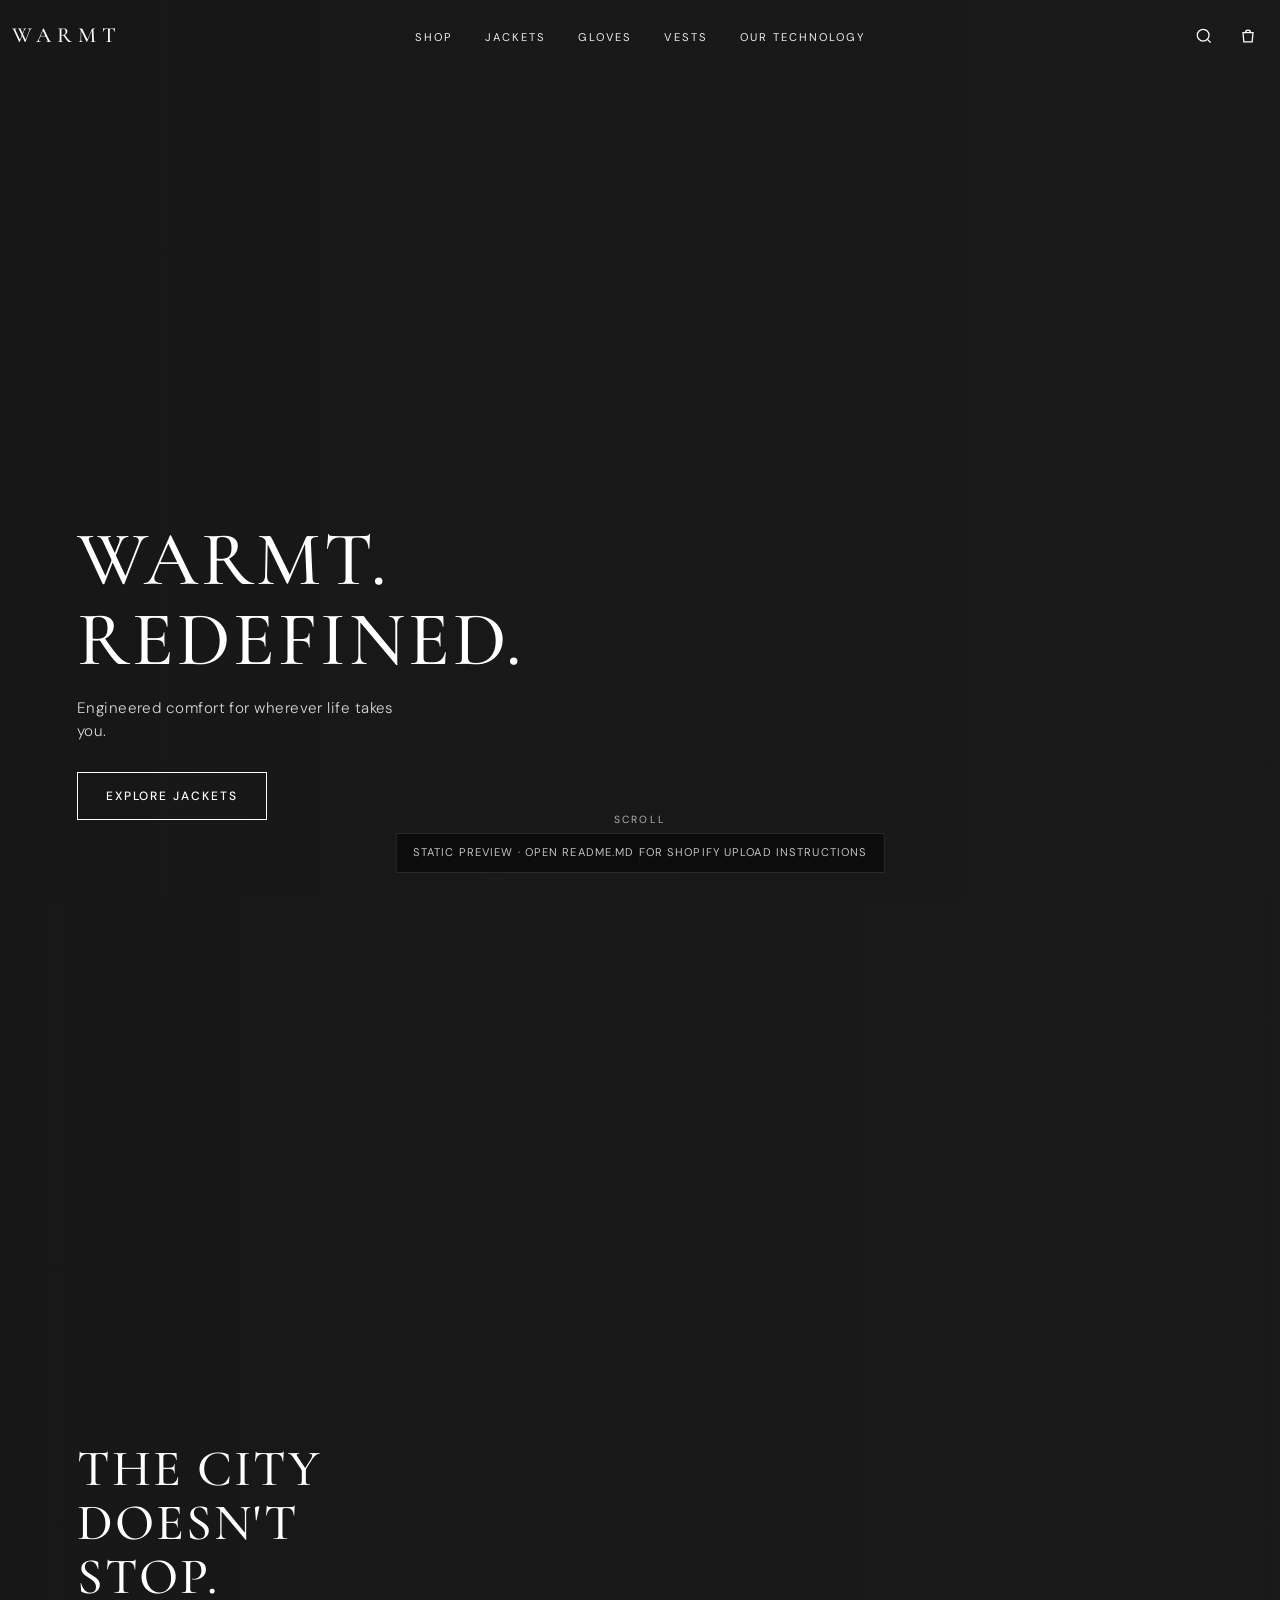
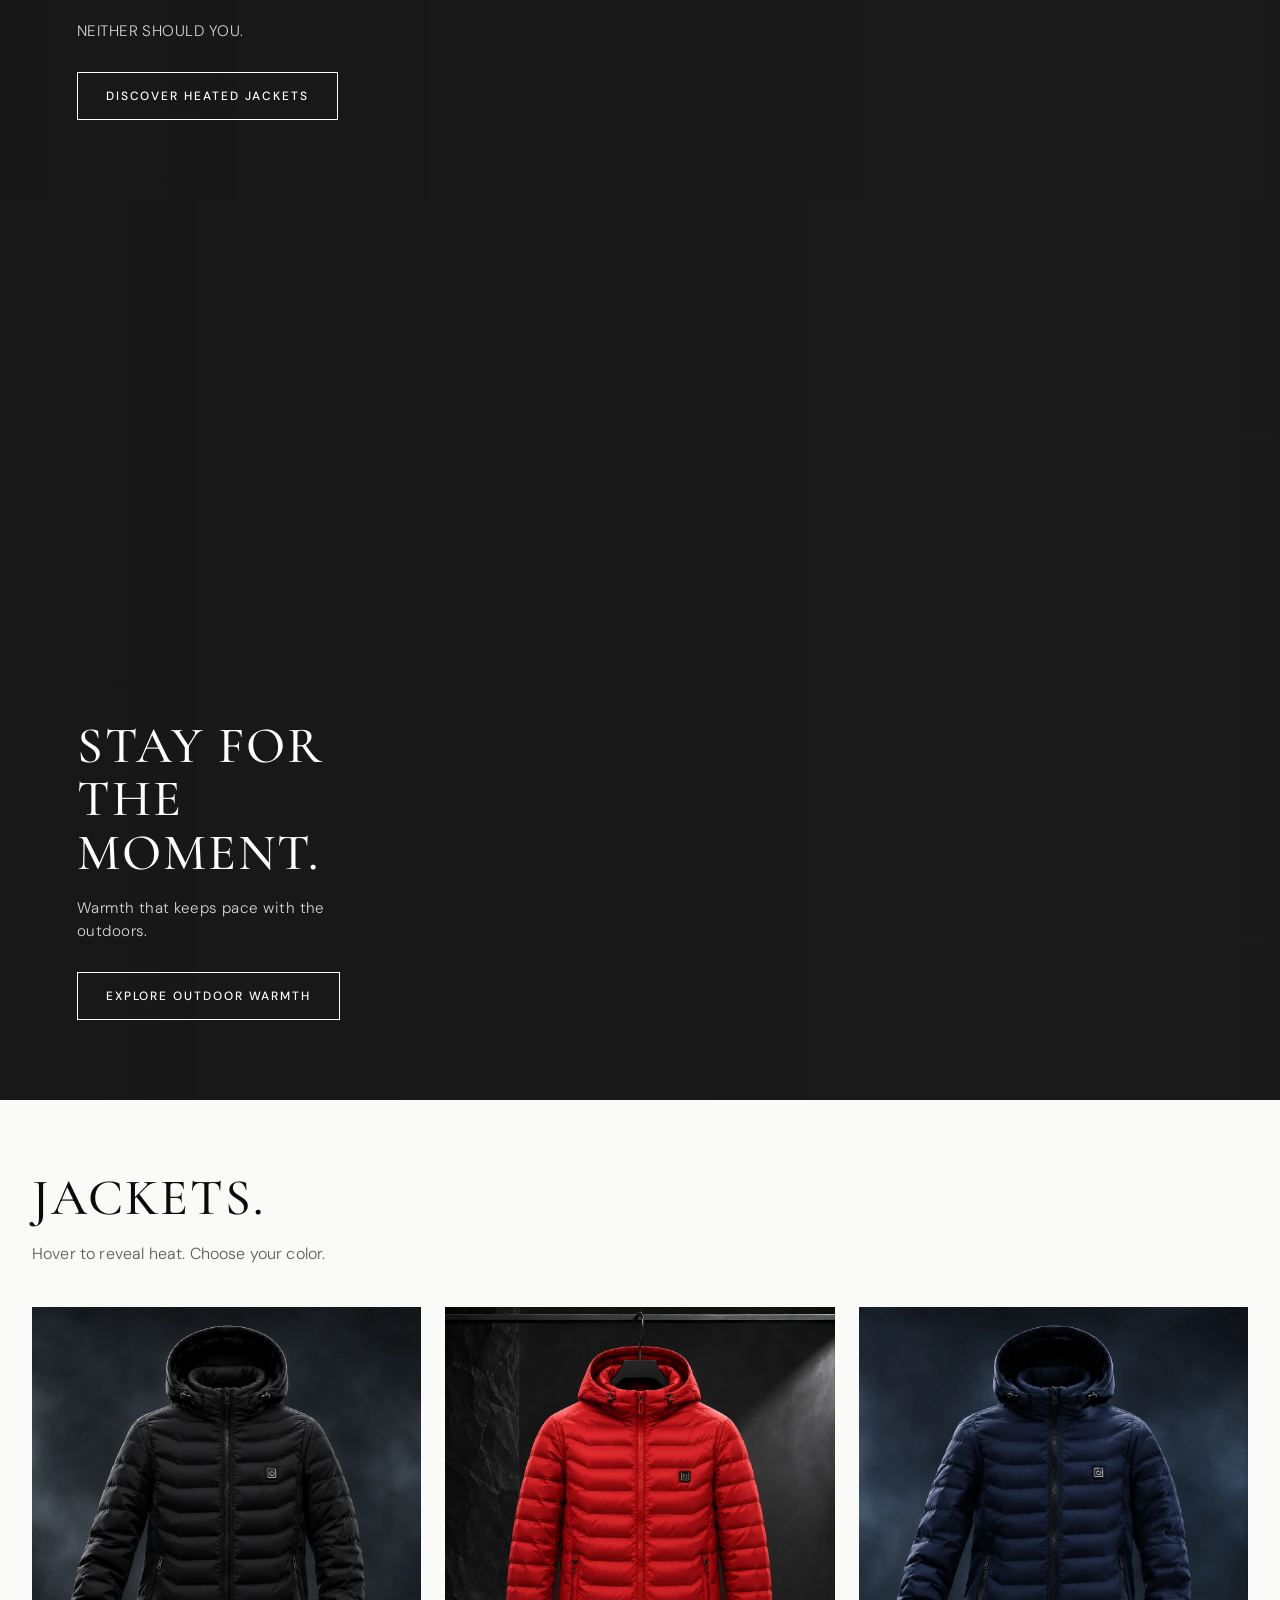
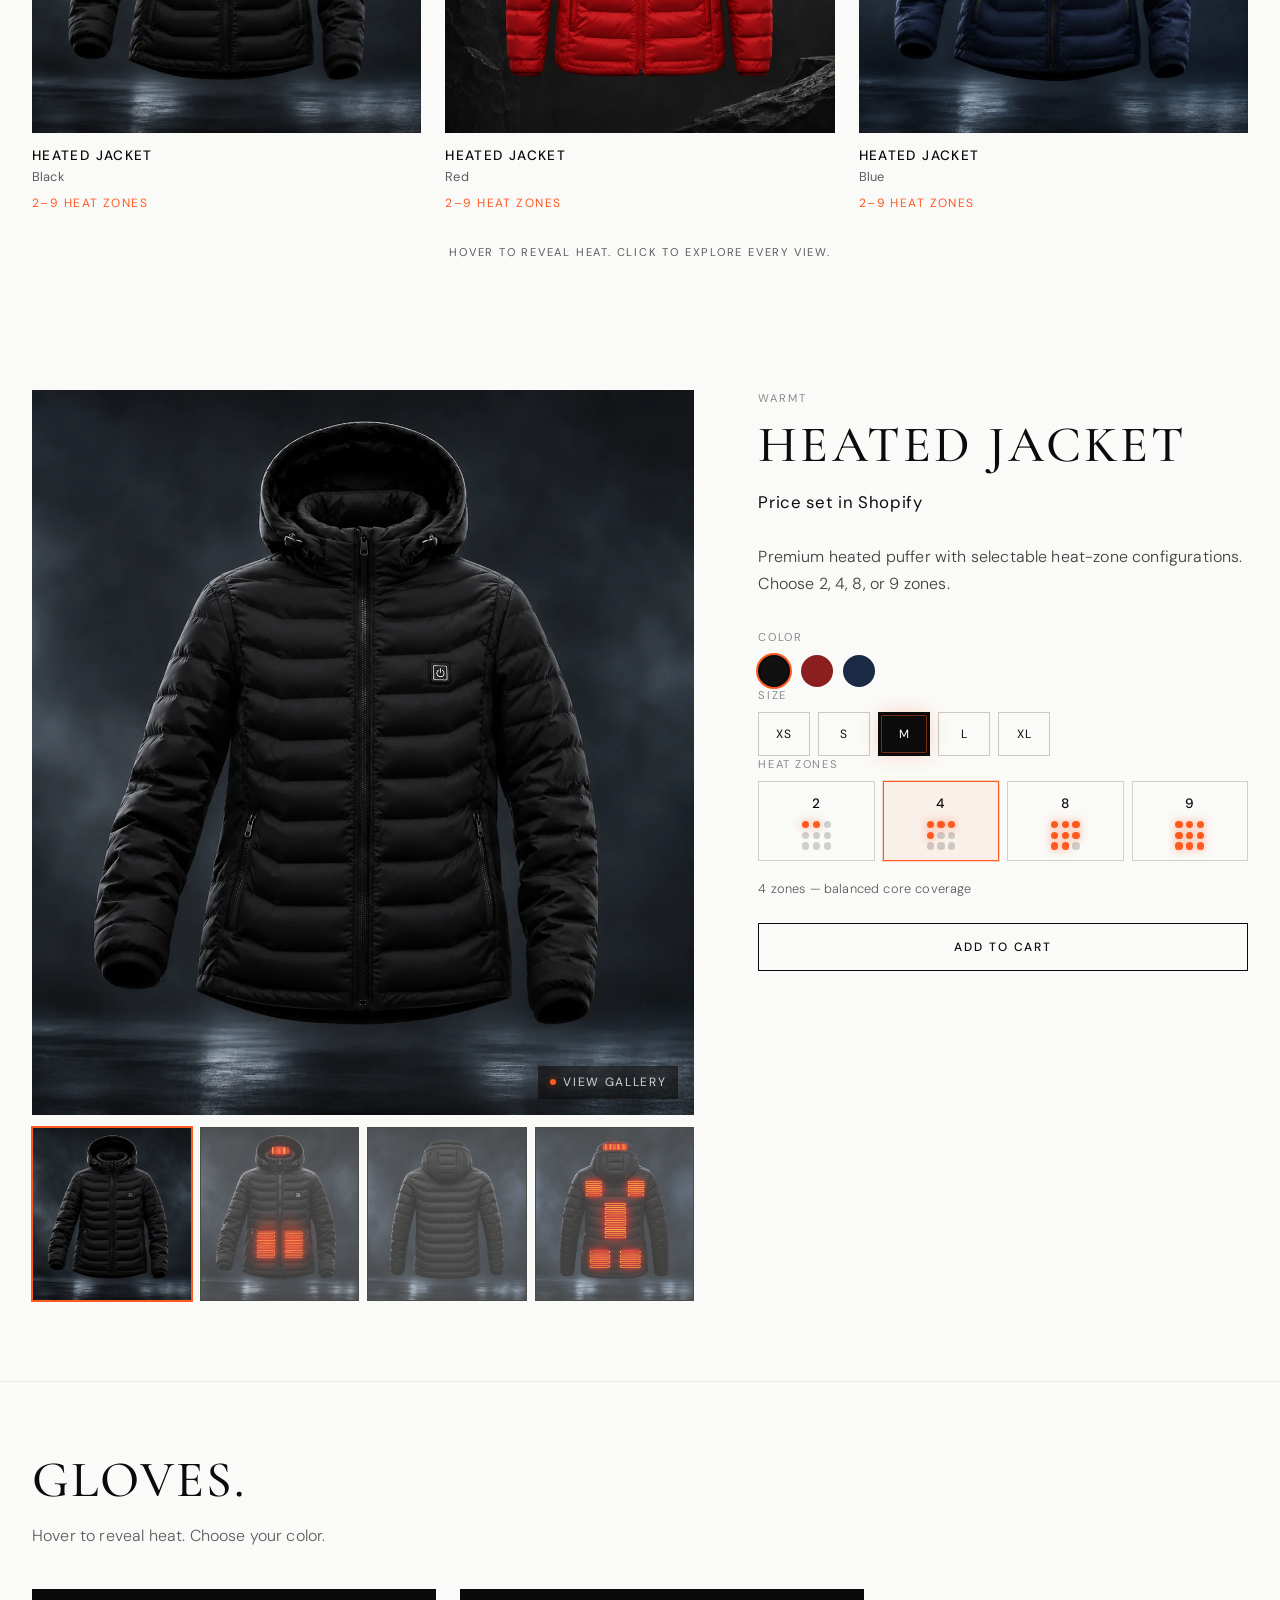
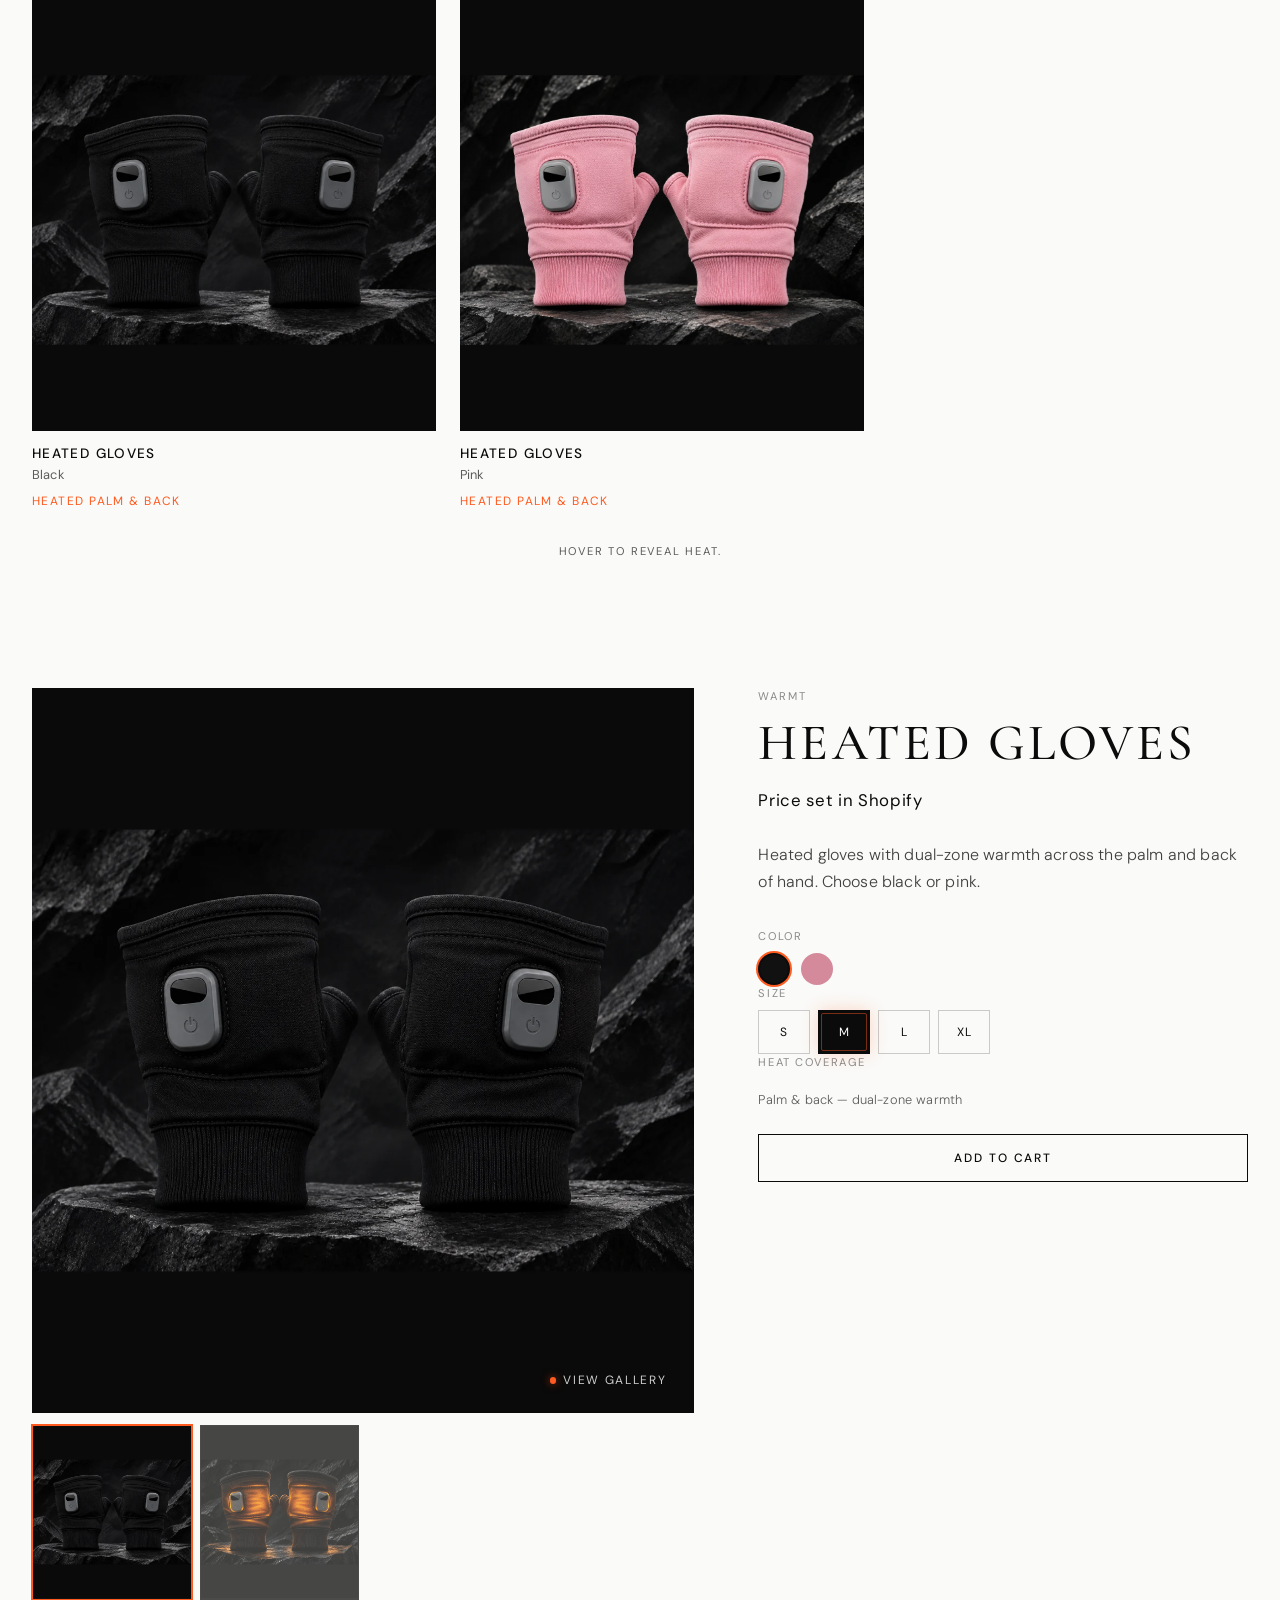
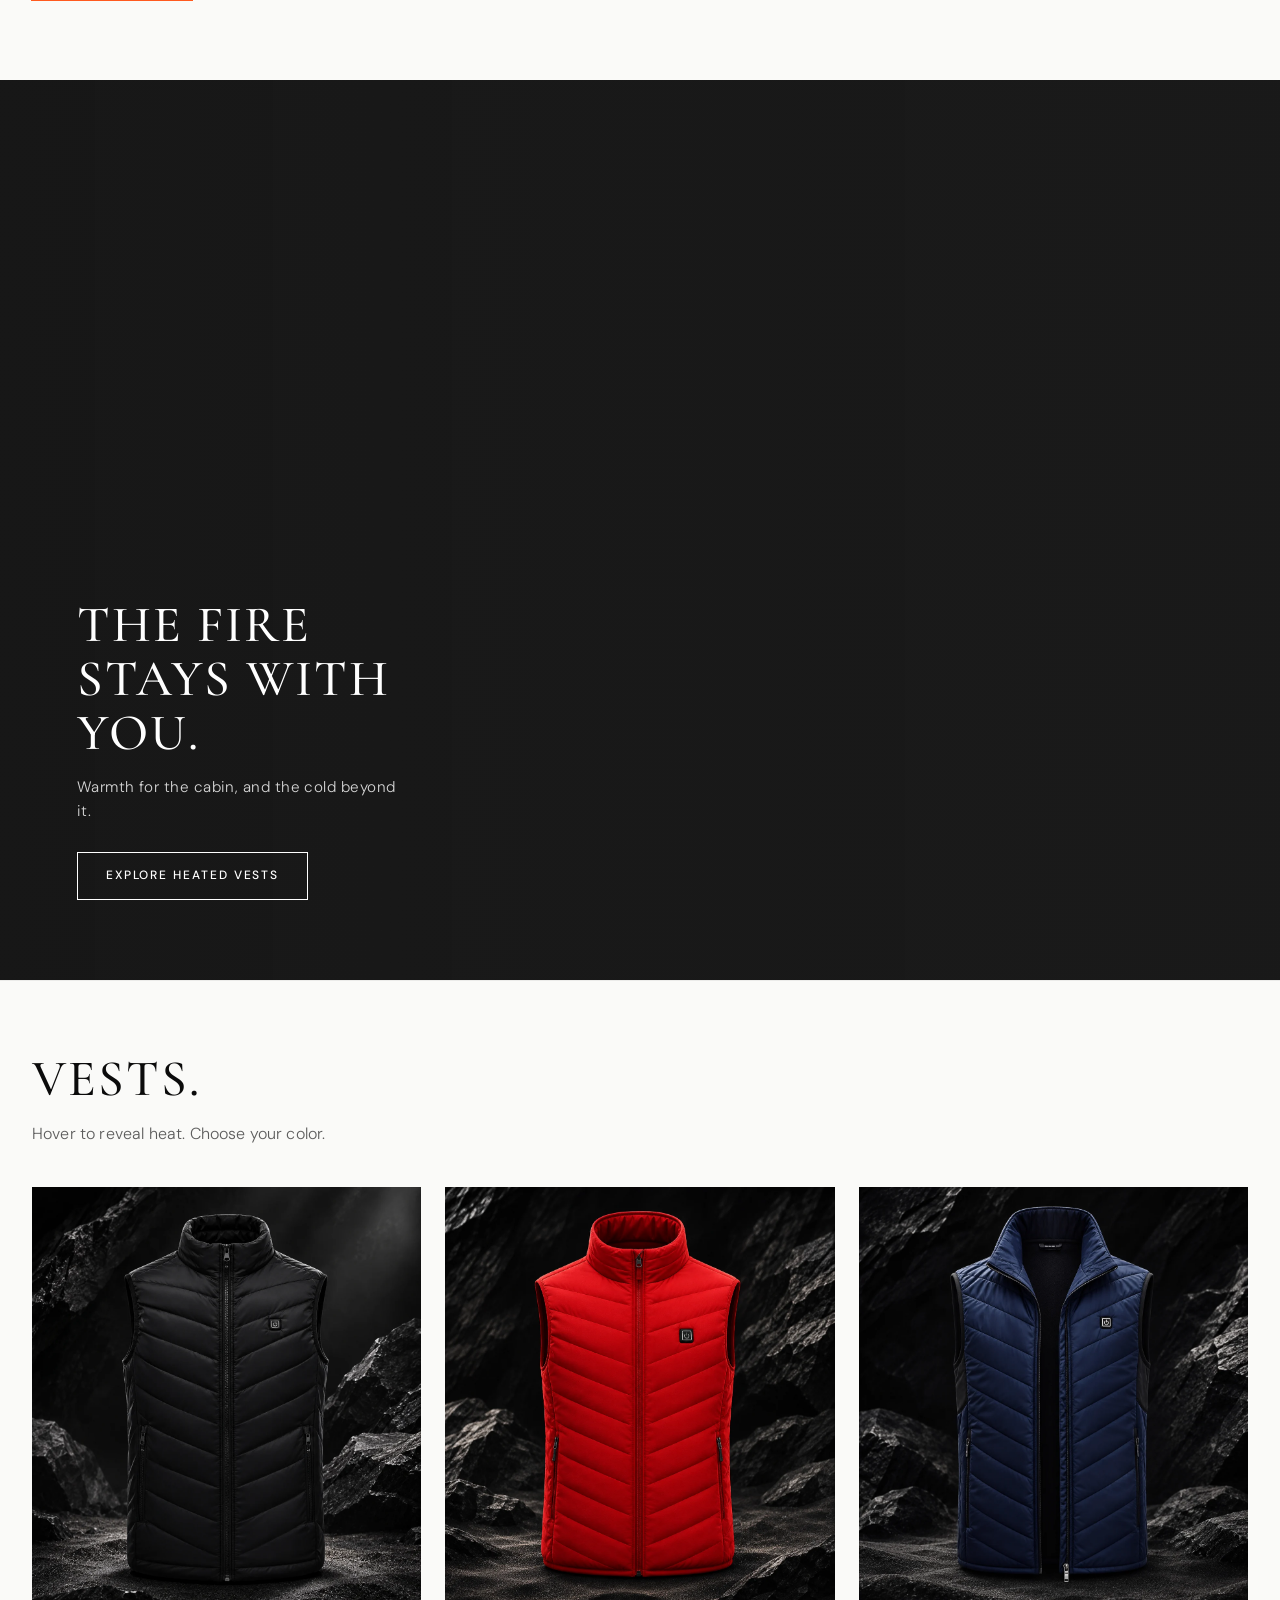
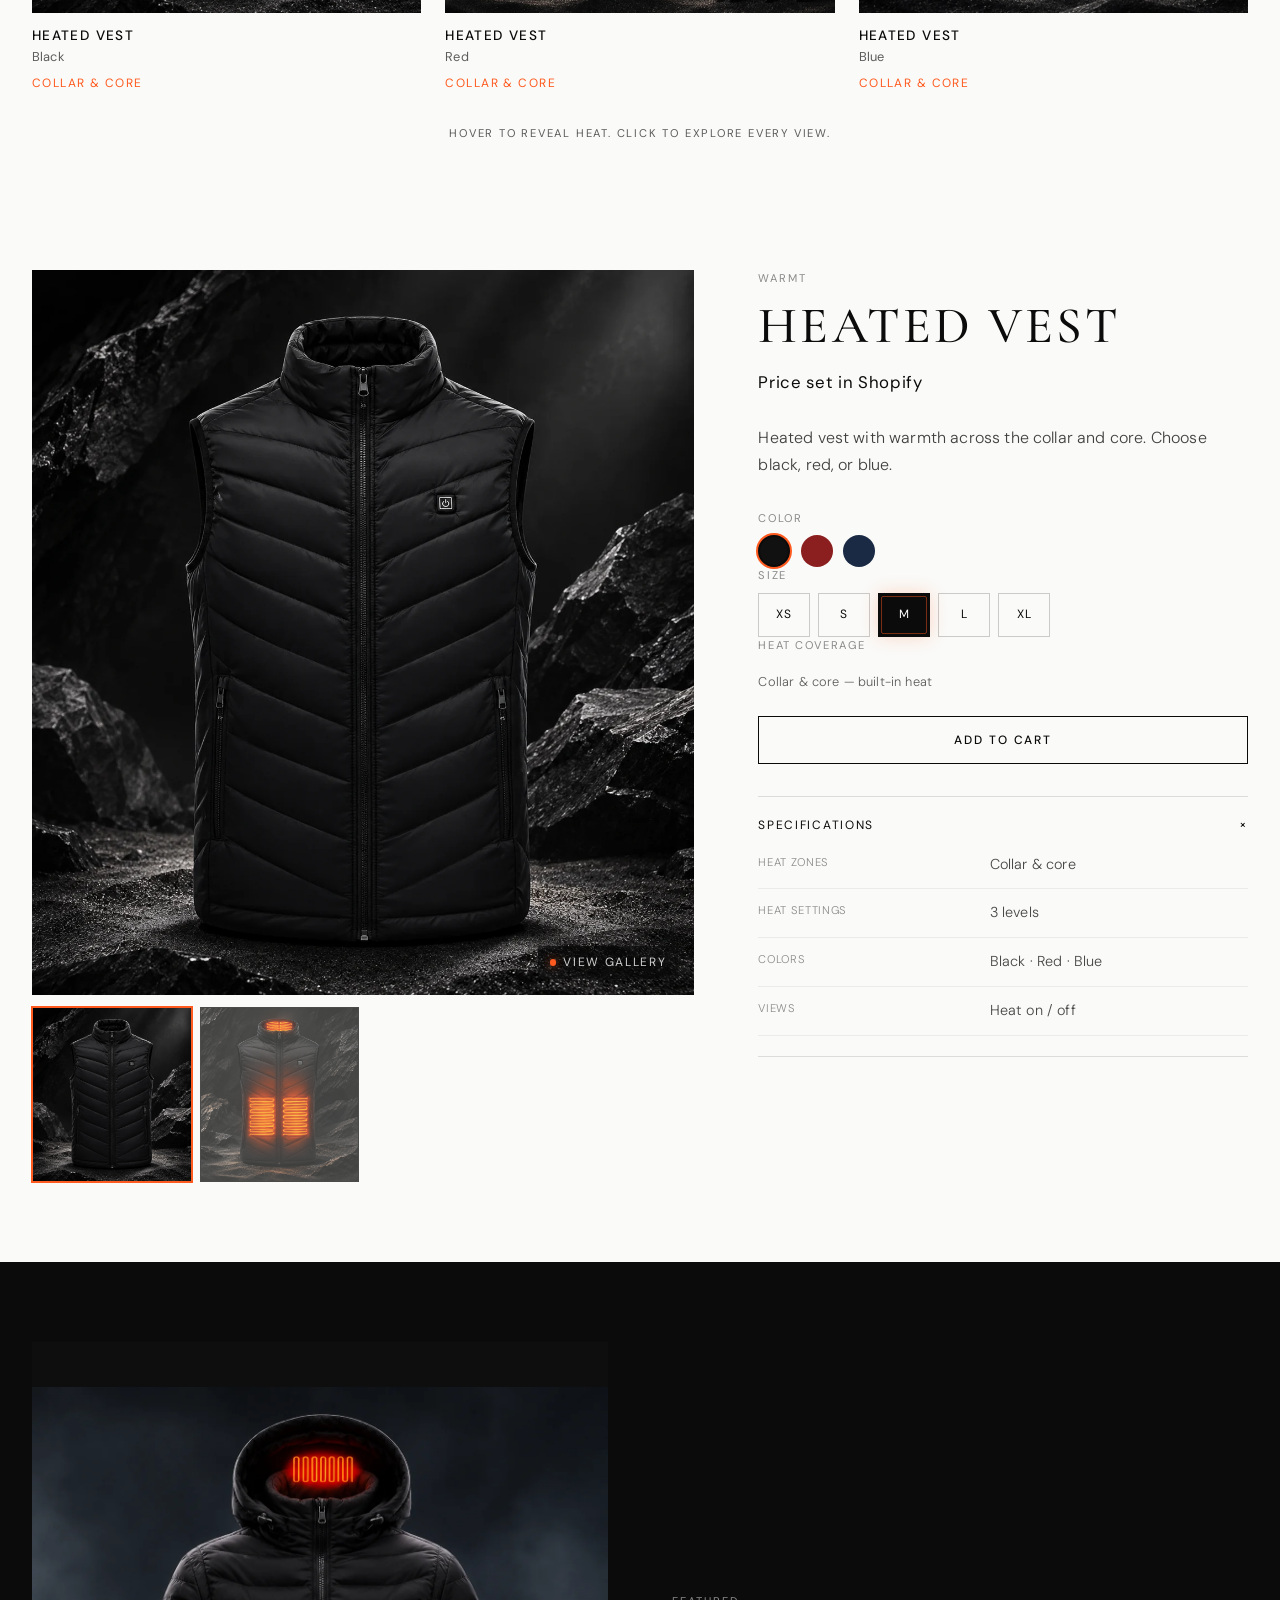
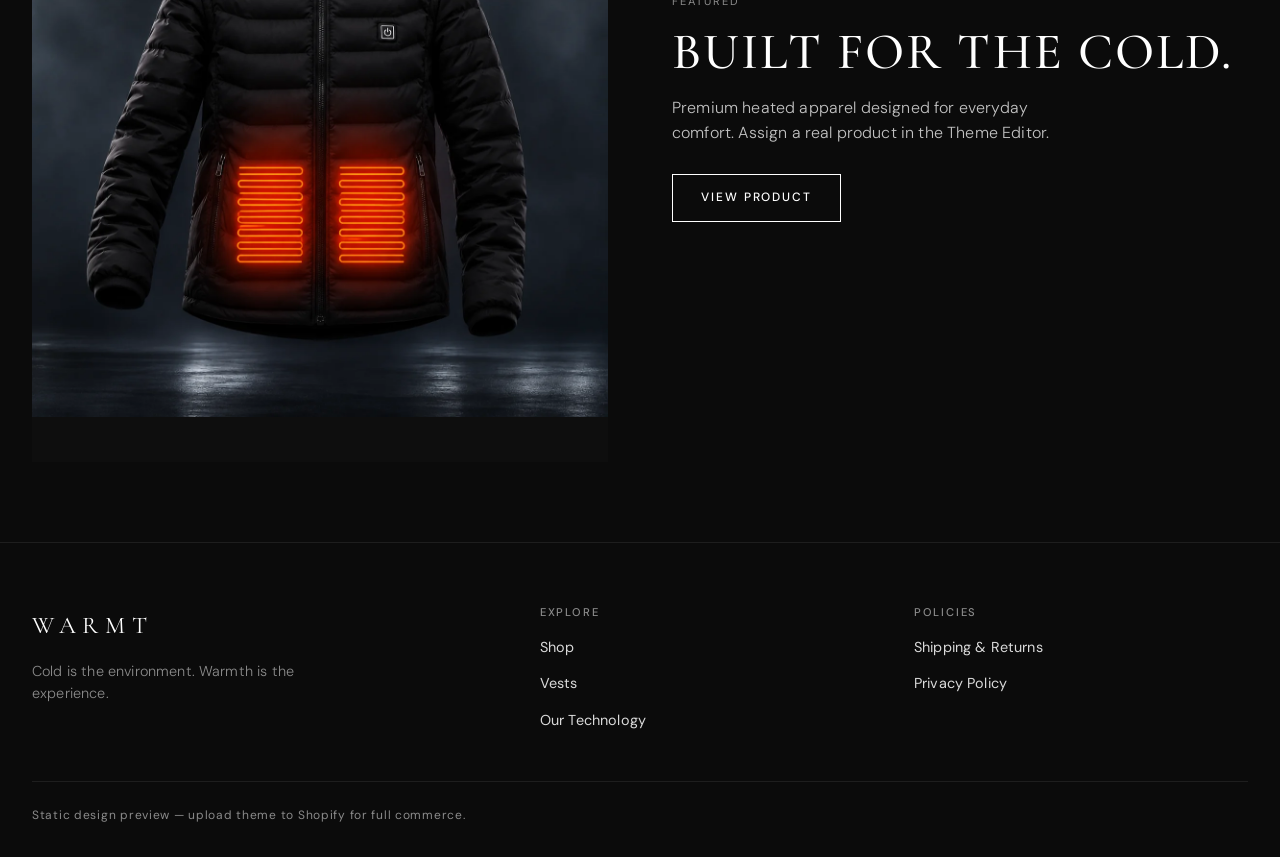
==== commit f38d19a2: "Merge main: campaign videos (flattened to assets/ph-*.mp4 for Shopify) Co-Authored-By: Claude Opus 5" ====
--- a/heated-store/preview/index.html
+++ b/heated-store/preview/index.html
@@ -97,7 +97,7 @@
       <section class="cinematic" id="hero" data-cinematic-media>
         <div class="cinematic__media">
           <div class="heat-media" data-heat-media data-heat-mode="prerendered">
-            <video class="heat-media__base" src="../assets/placeholder-media/hero-city.mp4" autoplay muted loop playsinline data-autoplay="true" width="2400" height="1342" style="object-fit:cover;width:100%;height:100%;position:absolute;inset:0;"></video>
+            <video class="heat-media__base" src="../assets/ph-hero-city.mp4" autoplay muted loop playsinline data-autoplay="true" width="2400" height="1342" style="object-fit:cover;width:100%;height:100%;position:absolute;inset:0;"></video>
           </div>
         </div>
         <div class="cinematic__overlay cinematic__overlay--left" style="opacity:0.35;"></div>
@@ -114,7 +114,7 @@
       <section class="cinematic" id="city" data-cinematic-media>
         <div class="cinematic__media">
           <div class="heat-media">
-            <video class="heat-media__base" src="../assets/placeholder-media/city-campaign.mp4" autoplay muted loop playsinline data-autoplay="true" width="2400" height="1588" style="object-fit:cover;width:100%;height:100%;position:absolute;inset:0;"></video>
+            <video class="heat-media__base" src="../assets/ph-city-campaign.mp4" autoplay muted loop playsinline data-autoplay="true" width="2400" height="1588" style="object-fit:cover;width:100%;height:100%;position:absolute;inset:0;"></video>
           </div>
         </div>
         <div class="cinematic__overlay cinematic__overlay--left" style="opacity:0.3;"></div>
@@ -128,7 +128,7 @@
       <section class="cinematic" id="outdoors" data-cinematic-media>
         <div class="cinematic__media">
           <div class="heat-media">
-            <video class="heat-media__base media-zoom-out" src="../assets/placeholder-media/outdoor-campaign.mp4" autoplay muted loop playsinline data-autoplay="true" width="1798" height="2400" style="object-fit:cover;object-position:center 42%;width:100%;height:100%;position:absolute;inset:0;transform:scale(0.82);transform-origin:center center;"></video>
+            <video class="heat-media__base media-zoom-out" src="../assets/ph-outdoor-campaign.mp4" autoplay muted loop playsinline data-autoplay="true" width="1798" height="2400" style="object-fit:cover;object-position:center 42%;width:100%;height:100%;position:absolute;inset:0;transform:scale(0.82);transform-origin:center center;"></video>
           </div>
         </div>
         <div class="cinematic__overlay cinematic__overlay--left" style="opacity:0.28;"></div>
@@ -148,8 +148,8 @@
           <div class="inventory-grid">
             <a class="inventory-card" href="#product-black" data-inventory-card data-color="black">
               <div class="inventory-card__media"><div class="inventory-card__stage">
-                <img class="inventory-card__img inventory-card__img--base" src="../assets/inventory/black-unglowfront.png" alt="Black heated jacket" width="1199" height="1312">
-                <img class="inventory-card__img inventory-card__img--glow" src="../assets/inventory/black-glowfront.png" alt="" width="1199" height="1312" aria-hidden="true">
+                <img class="inventory-card__img inventory-card__img--base" src="../assets/jacket-black-unglowfront.webp" alt="Black heated jacket" width="1199" height="1312">
+                <img class="inventory-card__img inventory-card__img--glow" src="../assets/jacket-black-glowfront.webp" alt="" width="1199" height="1312" aria-hidden="true">
                 <span class="inventory-card__heat-hint" aria-hidden="true"><span class="inventory-card__heat-dot"></span>Heat on</span>
               </div></div>
               <div class="inventory-card__meta">
@@ -160,8 +160,8 @@
             </a>
             <a class="inventory-card" href="#product-red" data-inventory-card data-color="red">
               <div class="inventory-card__media"><div class="inventory-card__stage">
-                <img class="inventory-card__img inventory-card__img--base" src="../assets/inventory/red-unglowfront.png" alt="Red heated jacket" width="1199" height="1312">
-                <img class="inventory-card__img inventory-card__img--glow" src="../assets/inventory/red-glowfront.png" alt="" width="1199" height="1312" aria-hidden="true">
+                <img class="inventory-card__img inventory-card__img--base" src="../assets/jacket-red-unglowfront.webp" alt="Red heated jacket" width="1199" height="1312">
+                <img class="inventory-card__img inventory-card__img--glow" src="../assets/jacket-red-glowfront.webp" alt="" width="1199" height="1312" aria-hidden="true">
                 <span class="inventory-card__heat-hint" aria-hidden="true"><span class="inventory-card__heat-dot"></span>Heat on</span>
               </div></div>
               <div class="inventory-card__meta">
@@ -172,8 +172,8 @@
             </a>
             <a class="inventory-card" href="#product-blue" data-inventory-card data-color="blue">
               <div class="inventory-card__media"><div class="inventory-card__stage">
-                <img class="inventory-card__img inventory-card__img--base" src="../assets/inventory/blue-unglowfront.png" alt="Blue heated jacket" width="1199" height="1312">
-                <img class="inventory-card__img inventory-card__img--glow" src="../assets/inventory/blue-glowfront.png" alt="" width="1199" height="1312" aria-hidden="true">
+                <img class="inventory-card__img inventory-card__img--base" src="../assets/jacket-blue-unglowfront.webp" alt="Blue heated jacket" width="1199" height="1312">
+                <img class="inventory-card__img inventory-card__img--glow" src="../assets/jacket-blue-glowfront.webp" alt="" width="1199" height="1312" aria-hidden="true">
                 <span class="inventory-card__heat-hint" aria-hidden="true"><span class="inventory-card__heat-dot"></span>Heat on</span>
               </div></div>
               <div class="inventory-card__meta">
@@ -191,21 +191,21 @@
         <div class="page-width product__layout">
           <div class="product__gallery" data-product-gallery data-inventory-gallery>
             <button type="button" class="product__gallery-main inventory-gallery__main" data-gallery-main data-open-slideshow aria-label="Open image slideshow">
-              <img data-gallery-active src="../assets/inventory/black-unglowfront.png" alt="Black jacket front" width="1199" height="1312">
+              <img data-gallery-active src="../assets/jacket-black-unglowfront.webp" alt="Black jacket front" width="1199" height="1312">
               <span class="inventory-gallery__cue"><span class="inventory-gallery__cue-dot"></span>View gallery</span>
             </button>
             <div class="product__thumbs inventory-gallery__thumbs">
-              <button type="button" class="product__thumb is-active" data-gallery-thumb data-src="../assets/inventory/black-unglowfront.png" data-alt="Black jacket front" aria-label="Front">
-                <img src="../assets/inventory/black-unglowfront.png" alt="" width="200" height="220">
-              </button>
-              <button type="button" class="product__thumb" data-gallery-thumb data-src="../assets/inventory/black-glowfront.png" data-alt="Black jacket front — heat on" aria-label="Front heat">
-                <img src="../assets/inventory/black-glowfront.png" alt="" width="200" height="220">
-              </button>
-              <button type="button" class="product__thumb" data-gallery-thumb data-src="../assets/inventory/black-unglowback.png" data-alt="Black jacket back" aria-label="Back">
-                <img src="../assets/inventory/black-unglowback.png" alt="" width="200" height="220">
-              </button>
-              <button type="button" class="product__thumb" data-gallery-thumb data-src="../assets/inventory/black-glowback.png" data-alt="Black jacket back — heat on" aria-label="Back heat">
-                <img src="../assets/inventory/black-glowback.png" alt="" width="200" height="220">
+              <button type="button" class="product__thumb is-active" data-gallery-thumb data-src="../assets/jacket-black-unglowfront.webp" data-alt="Black jacket front" aria-label="Front">
+                <img src="../assets/jacket-black-unglowfront.webp" alt="" width="200" height="220">
+              </button>
+              <button type="button" class="product__thumb" data-gallery-thumb data-src="../assets/jacket-black-glowfront.webp" data-alt="Black jacket front — heat on" aria-label="Front heat">
+                <img src="../assets/jacket-black-glowfront.webp" alt="" width="200" height="220">
+              </button>
+              <button type="button" class="product__thumb" data-gallery-thumb data-src="../assets/jacket-black-unglowback.webp" data-alt="Black jacket back" aria-label="Back">
+                <img src="../assets/jacket-black-unglowback.webp" alt="" width="200" height="220">
+              </button>
+              <button type="button" class="product__thumb" data-gallery-thumb data-src="../assets/jacket-black-glowback.webp" data-alt="Black jacket back — heat on" aria-label="Back heat">
+                <img src="../assets/jacket-black-glowback.webp" alt="" width="200" height="220">
               </button>
             </div>
           </div>
@@ -254,28 +254,28 @@
           "black": {
             "title": "Heated Jacket",
             "images": [
-              {"src": "../assets/inventory/black-unglowfront.png", "alt": "Black jacket front"},
-              {"src": "../assets/inventory/black-glowfront.png", "alt": "Black jacket front — heat on"},
-              {"src": "../assets/inventory/black-unglowback.png", "alt": "Black jacket back"},
-              {"src": "../assets/inventory/black-glowback.png", "alt": "Black jacket back — heat on"}
+              {"src": "../assets/jacket-black-unglowfront.webp", "alt": "Black jacket front"},
+              {"src": "../assets/jacket-black-glowfront.webp", "alt": "Black jacket front — heat on"},
+              {"src": "../assets/jacket-black-unglowback.webp", "alt": "Black jacket back"},
+              {"src": "../assets/jacket-black-glowback.webp", "alt": "Black jacket back — heat on"}
             ]
           },
           "red": {
             "title": "Heated Jacket",
             "images": [
-              {"src": "../assets/inventory/red-unglowfront.png", "alt": "Red jacket front"},
-              {"src": "../assets/inventory/red-glowfront.png", "alt": "Red jacket front — heat on"},
-              {"src": "../assets/inventory/red-unglowback.png", "alt": "Red jacket back"},
-              {"src": "../assets/inventory/red-glowback.png", "alt": "Red jacket back — heat on"}
+              {"src": "../assets/jacket-red-unglowfront.webp", "alt": "Red jacket front"},
+              {"src": "../assets/jacket-red-glowfront.webp", "alt": "Red jacket front — heat on"},
+              {"src": "../assets/jacket-red-unglowback.webp", "alt": "Red jacket back"},
+              {"src": "../assets/jacket-red-glowback.webp", "alt": "Red jacket back — heat on"}
             ]
           },
           "blue": {
             "title": "Heated Jacket",
             "images": [
-              {"src": "../assets/inventory/blue-unglowfront.png", "alt": "Blue jacket front"},
-              {"src": "../assets/inventory/blue-glowfront.png", "alt": "Blue jacket front — heat on"},
-              {"src": "../assets/inventory/blue-unglowback.png", "alt": "Blue jacket back"},
-              {"src": "../assets/inventory/blue-glowback.png", "alt": "Blue jacket back — heat on"}
+              {"src": "../assets/jacket-blue-unglowfront.webp", "alt": "Blue jacket front"},
+              {"src": "../assets/jacket-blue-glowfront.webp", "alt": "Blue jacket front — heat on"},
+              {"src": "../assets/jacket-blue-unglowback.webp", "alt": "Blue jacket back"},
+              {"src": "../assets/jacket-blue-glowback.webp", "alt": "Blue jacket back — heat on"}
             ]
           }
         }
@@ -295,8 +295,8 @@
           <div class="inventory-grid inventory-grid--2">
             <a class="inventory-card" href="#product-gloves-black" data-inventory-card data-color="black">
               <div class="inventory-card__media"><div class="inventory-card__stage">
-                <img class="inventory-card__img inventory-card__img--base" src="../assets/inventory/gloves/black-gloveunglow.png" alt="Black heated gloves" width="1199" height="1312">
-                <img class="inventory-card__img inventory-card__img--glow" src="../assets/inventory/gloves/black-gloveglow.png" alt="" width="1199" height="1312" aria-hidden="true">
+                <img class="inventory-card__img inventory-card__img--base" src="../assets/gloves-black-unglow.webp" alt="Black heated gloves" width="1199" height="1312">
+                <img class="inventory-card__img inventory-card__img--glow" src="../assets/gloves-black-glow.webp" alt="" width="1199" height="1312" aria-hidden="true">
                 <span class="inventory-card__heat-hint" aria-hidden="true"><span class="inventory-card__heat-dot"></span>Heat on</span>
               </div></div>
               <div class="inventory-card__meta">
@@ -307,8 +307,8 @@
             </a>
             <a class="inventory-card" href="#product-gloves-pink" data-inventory-card data-color="pink">
               <div class="inventory-card__media"><div class="inventory-card__stage">
-                <img class="inventory-card__img inventory-card__img--base" src="../assets/inventory/gloves/pink-gloveunglow.png" alt="Pink heated gloves" width="1199" height="1312">
-                <img class="inventory-card__img inventory-card__img--glow" src="../assets/inventory/gloves/pink-gloveglow.png" alt="" width="1199" height="1312" aria-hidden="true">
+                <img class="inventory-card__img inventory-card__img--base" src="../assets/gloves-pink-unglow.webp" alt="Pink heated gloves" width="1199" height="1312">
+                <img class="inventory-card__img inventory-card__img--glow" src="../assets/gloves-pink-glow.webp" alt="" width="1199" height="1312" aria-hidden="true">
                 <span class="inventory-card__heat-hint" aria-hidden="true"><span class="inventory-card__heat-dot"></span>Heat on</span>
               </div></div>
               <div class="inventory-card__meta">
@@ -327,15 +327,15 @@
         <div class="page-width product__layout">
           <div class="product__gallery" data-product-gallery data-inventory-gallery>
             <button type="button" class="product__gallery-main inventory-gallery__main" data-gallery-main data-open-slideshow aria-label="Open image slideshow">
-              <img data-gallery-active src="../assets/inventory/gloves/black-gloveunglow.png" alt="Black heated gloves" width="1199" height="1312">
+              <img data-gallery-active src="../assets/gloves-black-unglow.webp" alt="Black heated gloves" width="1199" height="1312">
               <span class="inventory-gallery__cue"><span class="inventory-gallery__cue-dot"></span>View gallery</span>
             </button>
             <div class="product__thumbs inventory-gallery__thumbs">
-              <button type="button" class="product__thumb is-active" data-gallery-thumb data-src="../assets/inventory/gloves/black-gloveunglow.png" data-alt="Black heated gloves" aria-label="Heat off">
-                <img src="../assets/inventory/gloves/black-gloveunglow.png" alt="" width="200" height="220">
-              </button>
-              <button type="button" class="product__thumb" data-gallery-thumb data-src="../assets/inventory/gloves/black-gloveglow.png" data-alt="Black heated gloves — heat on" aria-label="Heat on">
-                <img src="../assets/inventory/gloves/black-gloveglow.png" alt="" width="200" height="220">
+              <button type="button" class="product__thumb is-active" data-gallery-thumb data-src="../assets/gloves-black-unglow.webp" data-alt="Black heated gloves" aria-label="Heat off">
+                <img src="../assets/gloves-black-unglow.webp" alt="" width="200" height="220">
+              </button>
+              <button type="button" class="product__thumb" data-gallery-thumb data-src="../assets/gloves-black-glow.webp" data-alt="Black heated gloves — heat on" aria-label="Heat on">
+                <img src="../assets/gloves-black-glow.webp" alt="" width="200" height="220">
               </button>
             </div>
           </div>
@@ -376,15 +376,15 @@
           "black": {
             "title": "Heated Gloves",
             "images": [
-              {"src": "../assets/inventory/gloves/black-gloveunglow.png", "alt": "Black heated gloves"},
-              {"src": "../assets/inventory/gloves/black-gloveglow.png", "alt": "Black heated gloves — heat on"}
+              {"src": "../assets/gloves-black-unglow.webp", "alt": "Black heated gloves"},
+              {"src": "../assets/gloves-black-glow.webp", "alt": "Black heated gloves — heat on"}
             ]
           },
           "pink": {
             "title": "Heated Gloves",
             "images": [
-              {"src": "../assets/inventory/gloves/pink-gloveunglow.png", "alt": "Pink heated gloves"},
-              {"src": "../assets/inventory/gloves/pink-gloveglow.png", "alt": "Pink heated gloves — heat on"}
+              {"src": "../assets/gloves-pink-unglow.webp", "alt": "Pink heated gloves"},
+              {"src": "../assets/gloves-pink-glow.webp", "alt": "Pink heated gloves — heat on"}
             ]
           }
         }
@@ -394,7 +394,7 @@
       <section class="cinematic" id="vest-story" data-cinematic-media>
         <div class="cinematic__media">
           <div class="heat-media">
-            <video class="heat-media__base" src="../assets/placeholder-media/vest-fireside.mp4" autoplay muted loop playsinline data-autoplay="true" width="2400" height="1346" style="object-fit:cover;width:100%;height:100%;position:absolute;inset:0;"></video>
+            <video class="heat-media__base" src="../assets/ph-vest-fireside.mp4" autoplay muted loop playsinline data-autoplay="true" width="2400" height="1346" style="object-fit:cover;width:100%;height:100%;position:absolute;inset:0;"></video>
           </div>
         </div>
         <div class="cinematic__overlay cinematic__overlay--left" style="opacity:0.32;"></div>
@@ -414,8 +414,8 @@
           <div class="inventory-grid">
             <a class="inventory-card" href="#product-vest-black" data-inventory-card data-color="black">
               <div class="inventory-card__media"><div class="inventory-card__stage">
-                <img class="inventory-card__img inventory-card__img--base" src="../assets/inventory/vests/black-vestunglow.png" alt="Black heated vest" width="1199" height="1312">
-                <img class="inventory-card__img inventory-card__img--glow" src="../assets/inventory/vests/black-vestglow.png" alt="" width="1199" height="1312" aria-hidden="true">
+                <img class="inventory-card__img inventory-card__img--base" src="../assets/vest-black-unglow.webp" alt="Black heated vest" width="1199" height="1312">
+                <img class="inventory-card__img inventory-card__img--glow" src="../assets/vest-black-glow.webp" alt="" width="1199" height="1312" aria-hidden="true">
                 <span class="inventory-card__heat-hint" aria-hidden="true"><span class="inventory-card__heat-dot"></span>Heat on</span>
               </div></div>
               <div class="inventory-card__meta">
@@ -426,8 +426,8 @@
             </a>
             <a class="inventory-card" href="#product-vest-red" data-inventory-card data-color="red">
               <div class="inventory-card__media"><div class="inventory-card__stage">
-                <img class="inventory-card__img inventory-card__img--base" src="../assets/inventory/vests/red-vestunglow.png" alt="Red heated vest" width="1199" height="1312">
-                <img class="inventory-card__img inventory-card__img--glow" src="../assets/inventory/vests/red-vestglow.png" alt="" width="1199" height="1312" aria-hidden="true">
+                <img class="inventory-card__img inventory-card__img--base" src="../assets/vest-red-unglow.webp" alt="Red heated vest" width="1199" height="1312">
+                <img class="inventory-card__img inventory-card__img--glow" src="../assets/vest-red-glow.webp" alt="" width="1199" height="1312" aria-hidden="true">
                 <span class="inventory-card__heat-hint" aria-hidden="true"><span class="inventory-card__heat-dot"></span>Heat on</span>
               </div></div>
               <div class="inventory-card__meta">
@@ -438,8 +438,8 @@
             </a>
             <a class="inventory-card" href="#product-vest-blue" data-inventory-card data-color="blue">
               <div class="inventory-card__media"><div class="inventory-card__stage">
-                <img class="inventory-card__img inventory-card__img--base" src="../assets/inventory/vests/blue-vestunglow.png" alt="Blue heated vest" width="1199" height="1312">
-                <img class="inventory-card__img inventory-card__img--glow" src="../assets/inventory/vests/blue-vestglow.png" alt="" width="1199" height="1312" aria-hidden="true">
+                <img class="inventory-card__img inventory-card__img--base" src="../assets/vest-blue-unglow.webp" alt="Blue heated vest" width="1199" height="1312">
+                <img class="inventory-card__img inventory-card__img--glow" src="../assets/vest-blue-glow.webp" alt="" width="1199" height="1312" aria-hidden="true">
                 <span class="inventory-card__heat-hint" aria-hidden="true"><span class="inventory-card__heat-dot"></span>Heat on</span>
               </div></div>
               <div class="inventory-card__meta">
@@ -457,15 +457,15 @@
         <div class="page-width product__layout">
           <div class="product__gallery" data-product-gallery data-inventory-gallery>
             <button type="button" class="product__gallery-main inventory-gallery__main" data-gallery-main data-open-slideshow aria-label="Open image slideshow">
-              <img data-gallery-active src="../assets/inventory/vests/black-vestunglow.png" alt="Black heated vest" width="1199" height="1312">
+              <img data-gallery-active src="../assets/vest-black-unglow.webp" alt="Black heated vest" width="1199" height="1312">
               <span class="inventory-gallery__cue"><span class="inventory-gallery__cue-dot"></span>View gallery</span>
             </button>
             <div class="product__thumbs inventory-gallery__thumbs">
-              <button type="button" class="product__thumb is-active" data-gallery-thumb data-src="../assets/inventory/vests/black-vestunglow.png" data-alt="Black heated vest" aria-label="Heat off">
-                <img src="../assets/inventory/vests/black-vestunglow.png" alt="" width="200" height="220">
-              </button>
-              <button type="button" class="product__thumb" data-gallery-thumb data-src="../assets/inventory/vests/black-vestglow.png" data-alt="Black heated vest — heat on" aria-label="Heat on">
-                <img src="../assets/inventory/vests/black-vestglow.png" alt="" width="200" height="220">
+              <button type="button" class="product__thumb is-active" data-gallery-thumb data-src="../assets/vest-black-unglow.webp" data-alt="Black heated vest" aria-label="Heat off">
+                <img src="../assets/vest-black-unglow.webp" alt="" width="200" height="220">
+              </button>
+              <button type="button" class="product__thumb" data-gallery-thumb data-src="../assets/vest-black-glow.webp" data-alt="Black heated vest — heat on" aria-label="Heat on">
+                <img src="../assets/vest-black-glow.webp" alt="" width="200" height="220">
               </button>
             </div>
           </div>
@@ -521,22 +521,22 @@
           "black": {
             "title": "Heated Vest",
             "images": [
-              {"src": "../assets/inventory/vests/black-vestunglow.png", "alt": "Black heated vest"},
-              {"src": "../assets/inventory/vests/black-vestglow.png", "alt": "Black heated vest — heat on"}
+              {"src": "../assets/vest-black-unglow.webp", "alt": "Black heated vest"},
+              {"src": "../assets/vest-black-glow.webp", "alt": "Black heated vest — heat on"}
             ]
           },
           "red": {
             "title": "Heated Vest",
             "images": [
-              {"src": "../assets/inventory/vests/red-vestunglow.png", "alt": "Red heated vest"},
-              {"src": "../assets/inventory/vests/red-vestglow.png", "alt": "Red heated vest — heat on"}
+              {"src": "../assets/vest-red-unglow.webp", "alt": "Red heated vest"},
+              {"src": "../assets/vest-red-glow.webp", "alt": "Red heated vest — heat on"}
             ]
           },
           "blue": {
             "title": "Heated Vest",
             "images": [
-              {"src": "../assets/inventory/vests/blue-vestunglow.png", "alt": "Blue heated vest"},
-              {"src": "../assets/inventory/vests/blue-vestglow.png", "alt": "Blue heated vest — heat on"}
+              {"src": "../assets/vest-blue-unglow.webp", "alt": "Blue heated vest"},
+              {"src": "../assets/vest-blue-glow.webp", "alt": "Blue heated vest — heat on"}
             ]
           }
         }
@@ -547,7 +547,7 @@
         <div class="page-width featured-product__layout">
           <div class="featured-product__media">
             <div class="heat-media is-animated" style="--heat-x:30%;--heat-y:25%;--heat-width:40%;--heat-height:50%;height:100%;">
-              <img class="heat-media__base" src="../assets/inventory/black-glowfront.png" alt="Featured heated jacket" width="1199" height="1312" style="object-fit:contain;width:100%;height:100%;position:absolute;inset:0;background:#0e0e0e;">
+              <img class="heat-media__base" src="../assets/jacket-black-glowfront.webp" alt="Featured heated jacket" width="1199" height="1312" style="object-fit:contain;width:100%;height:100%;position:absolute;inset:0;background:#0e0e0e;">
             </div>
           </div>
           <div>
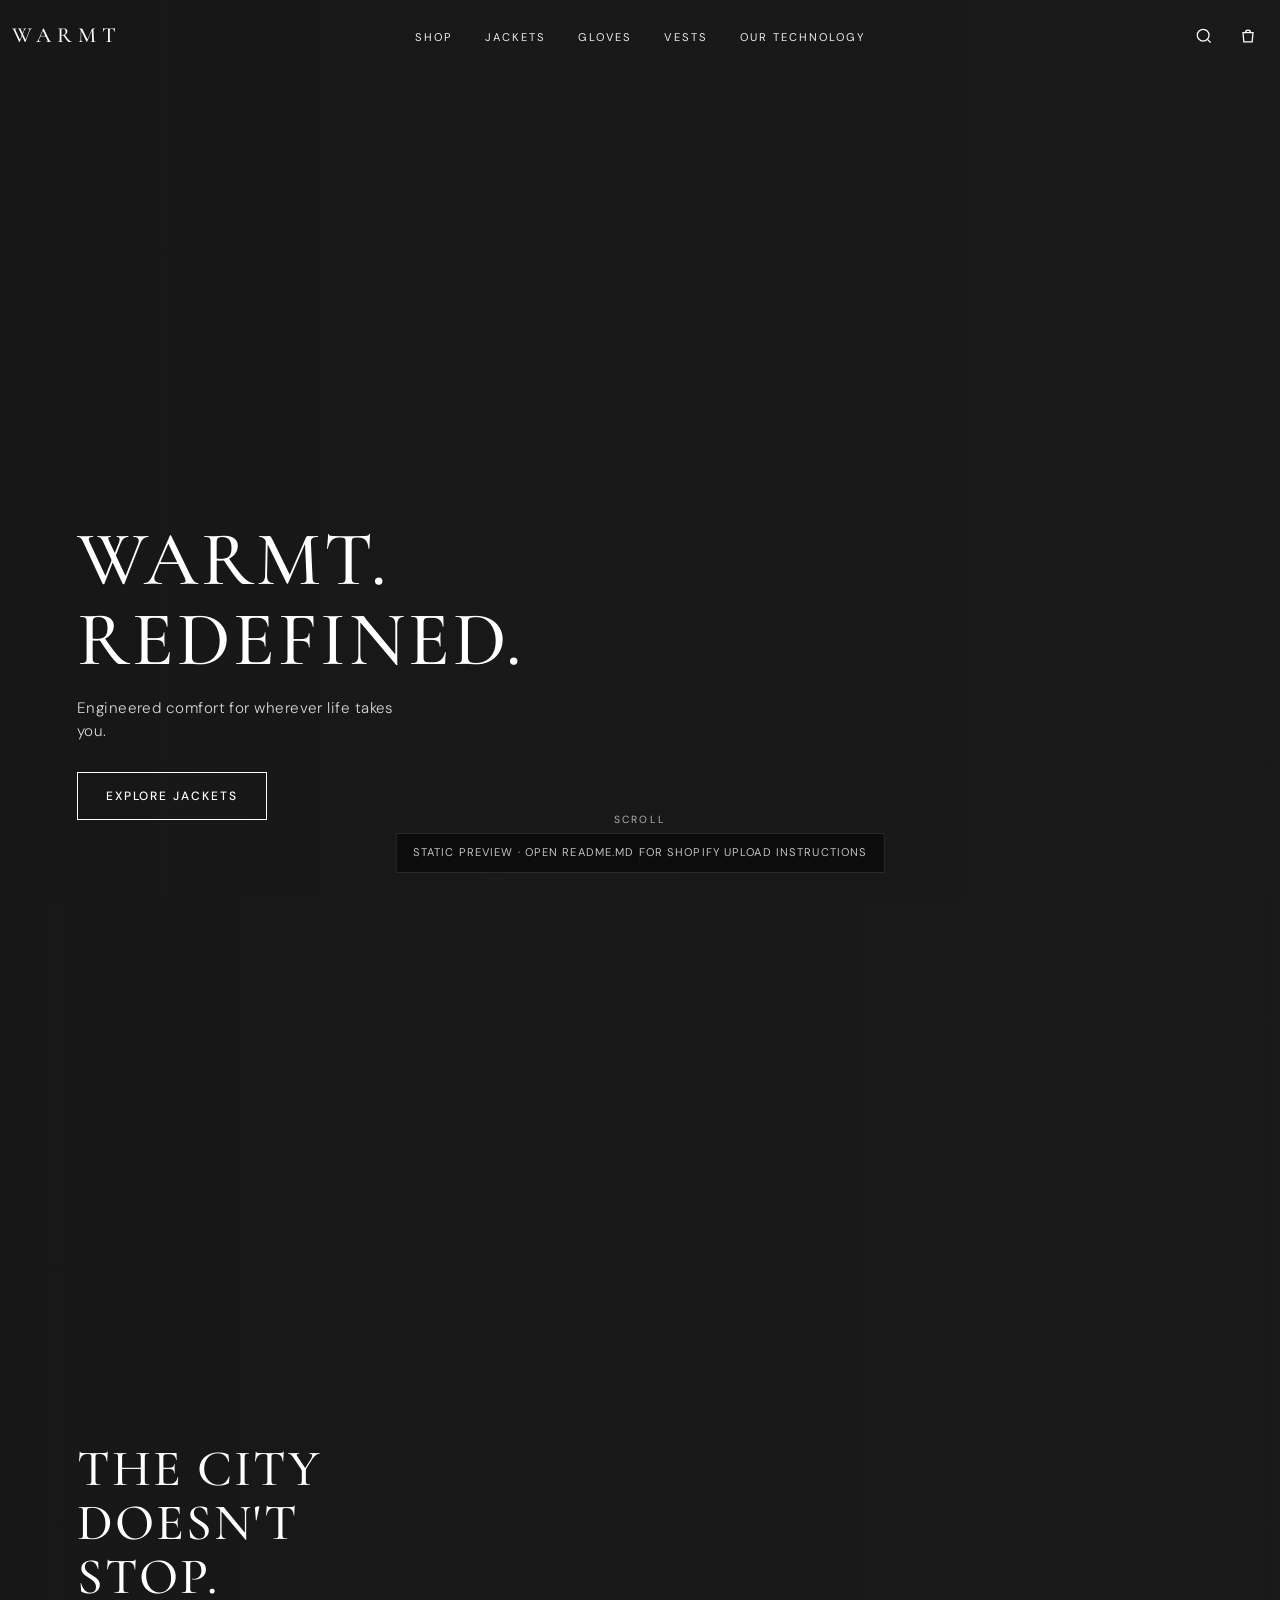
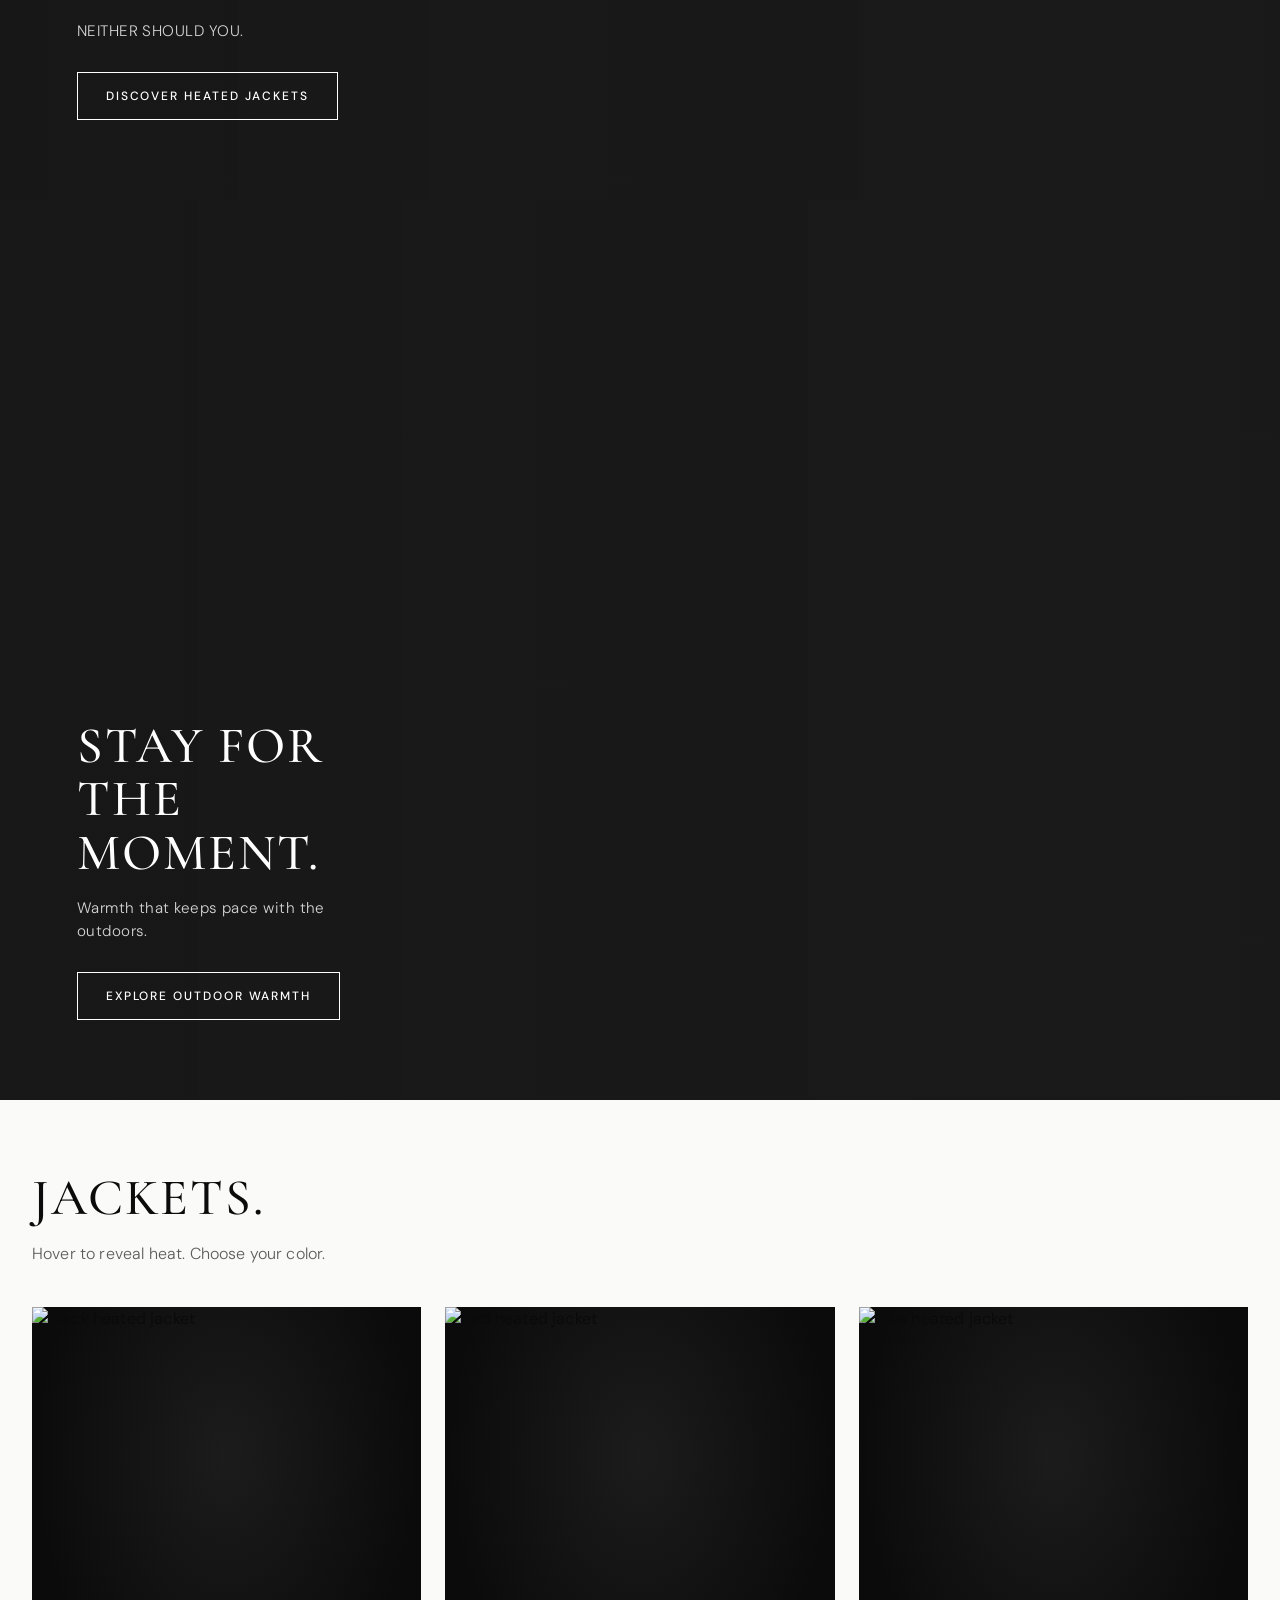
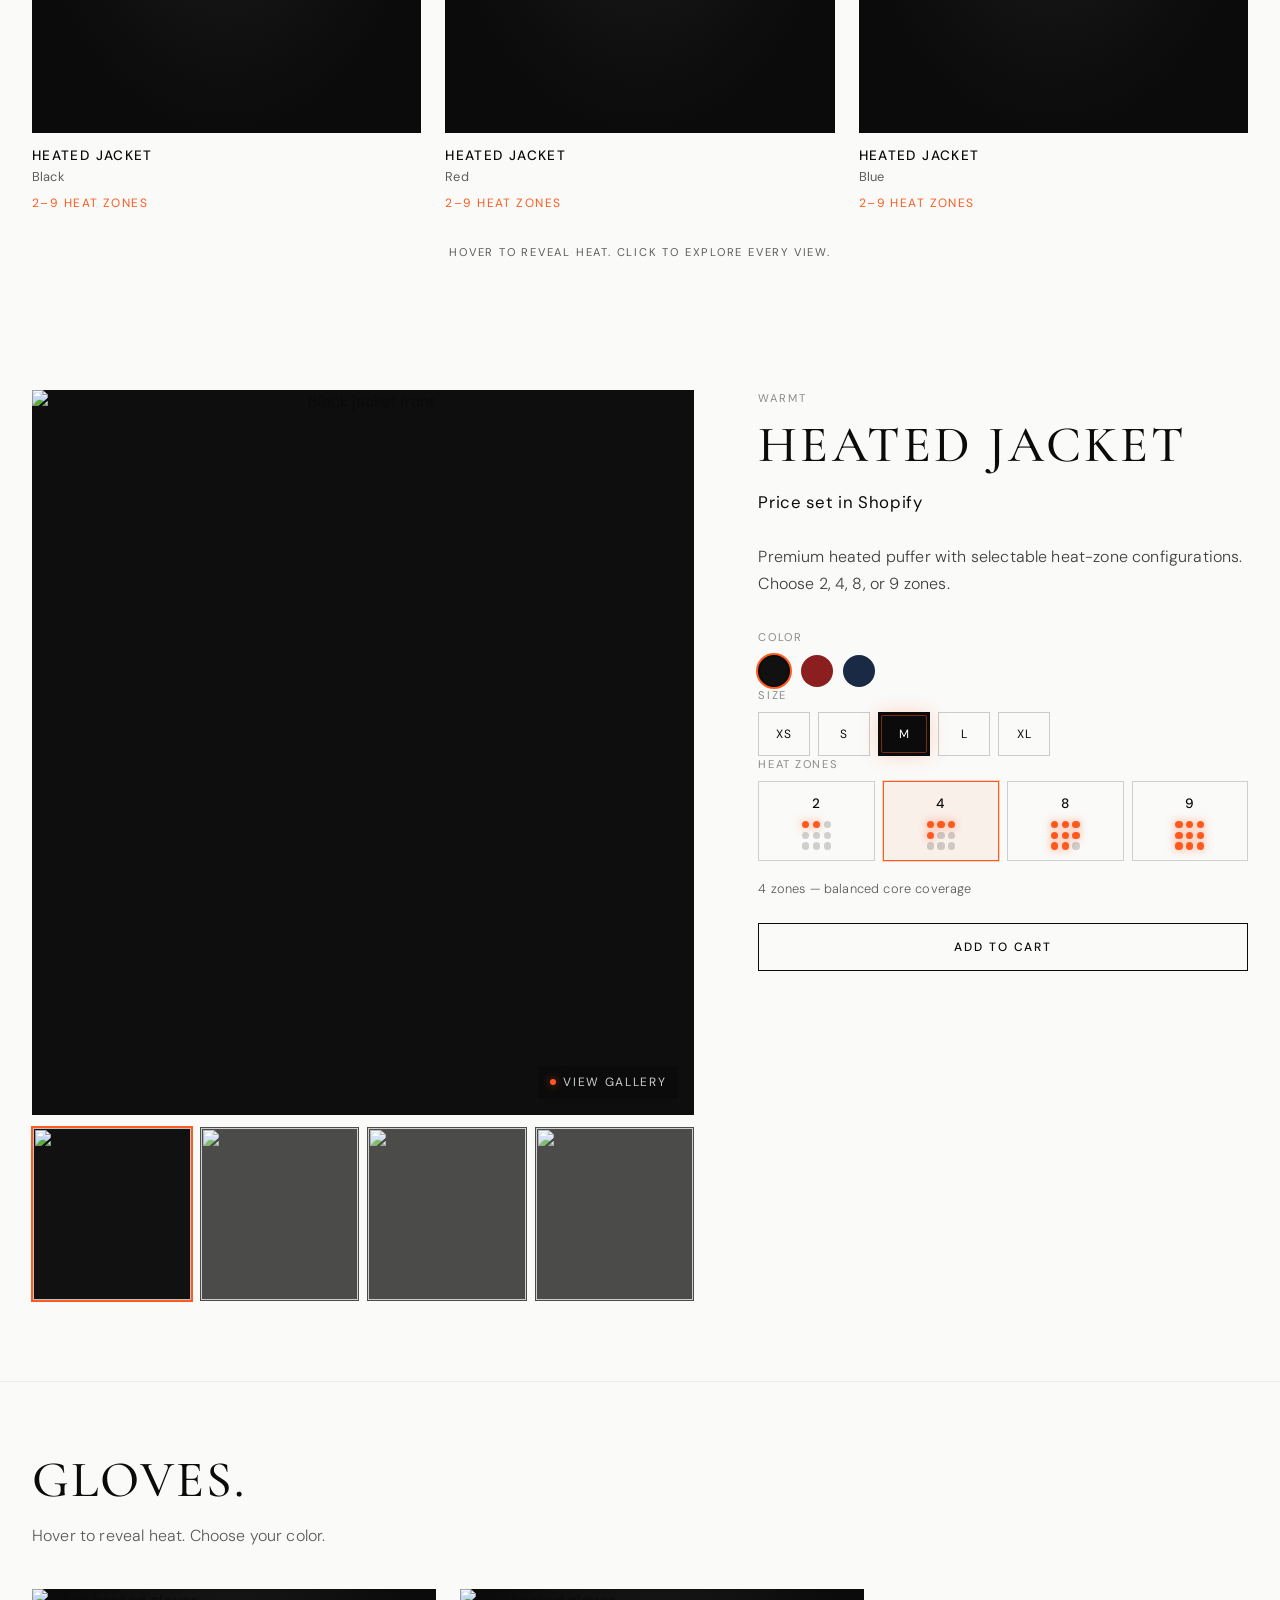
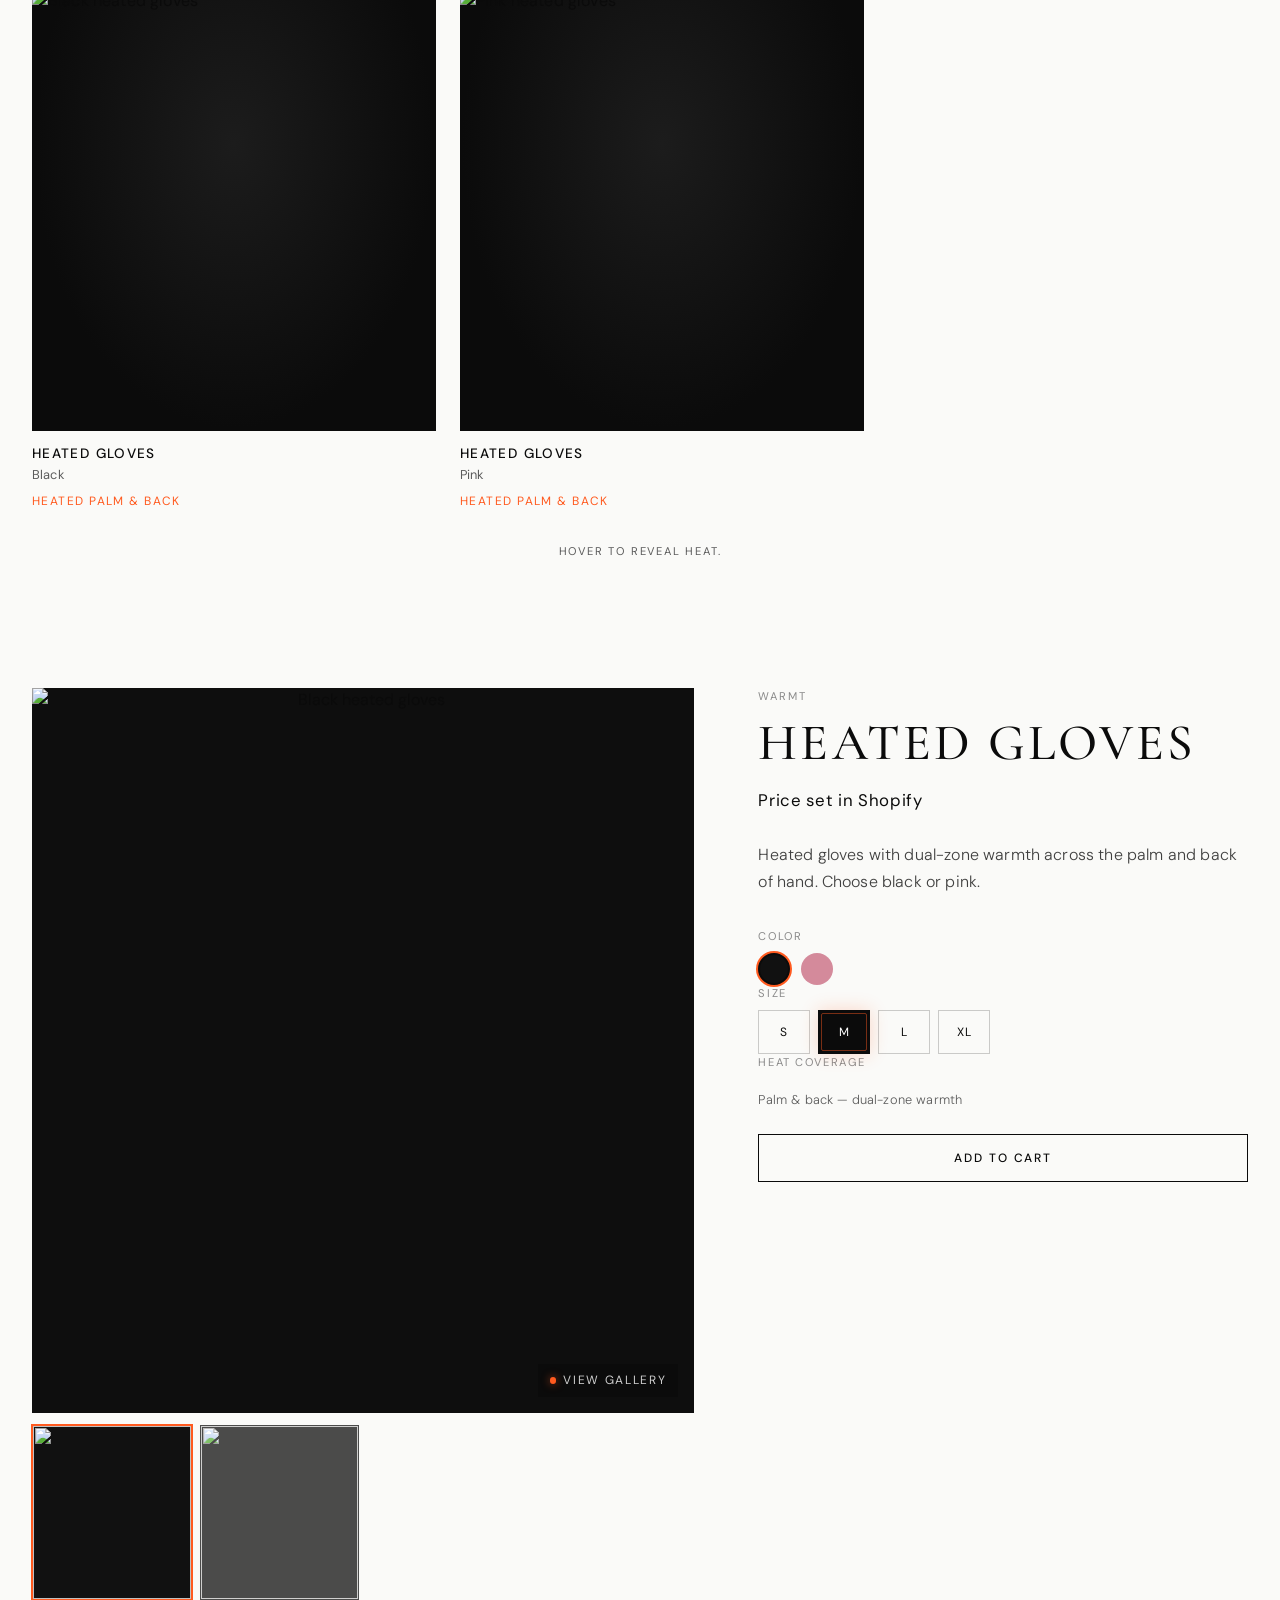
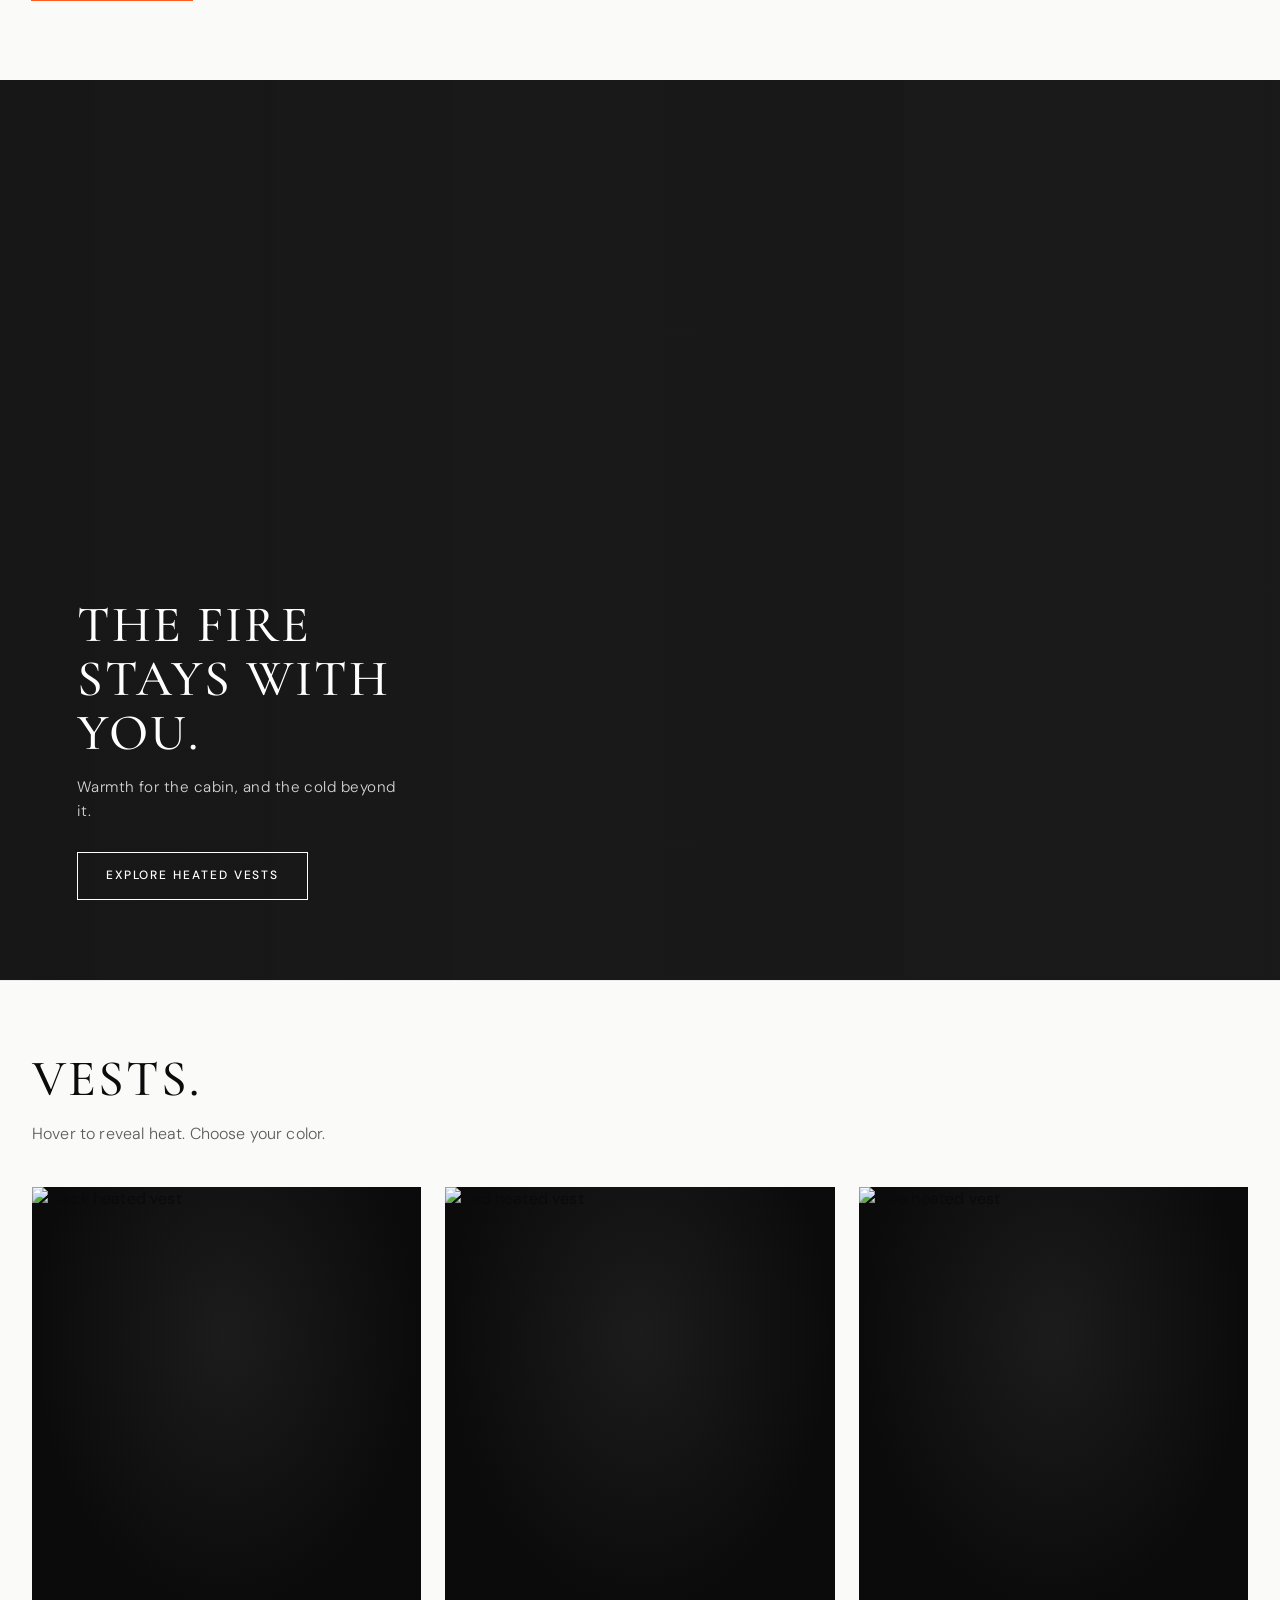
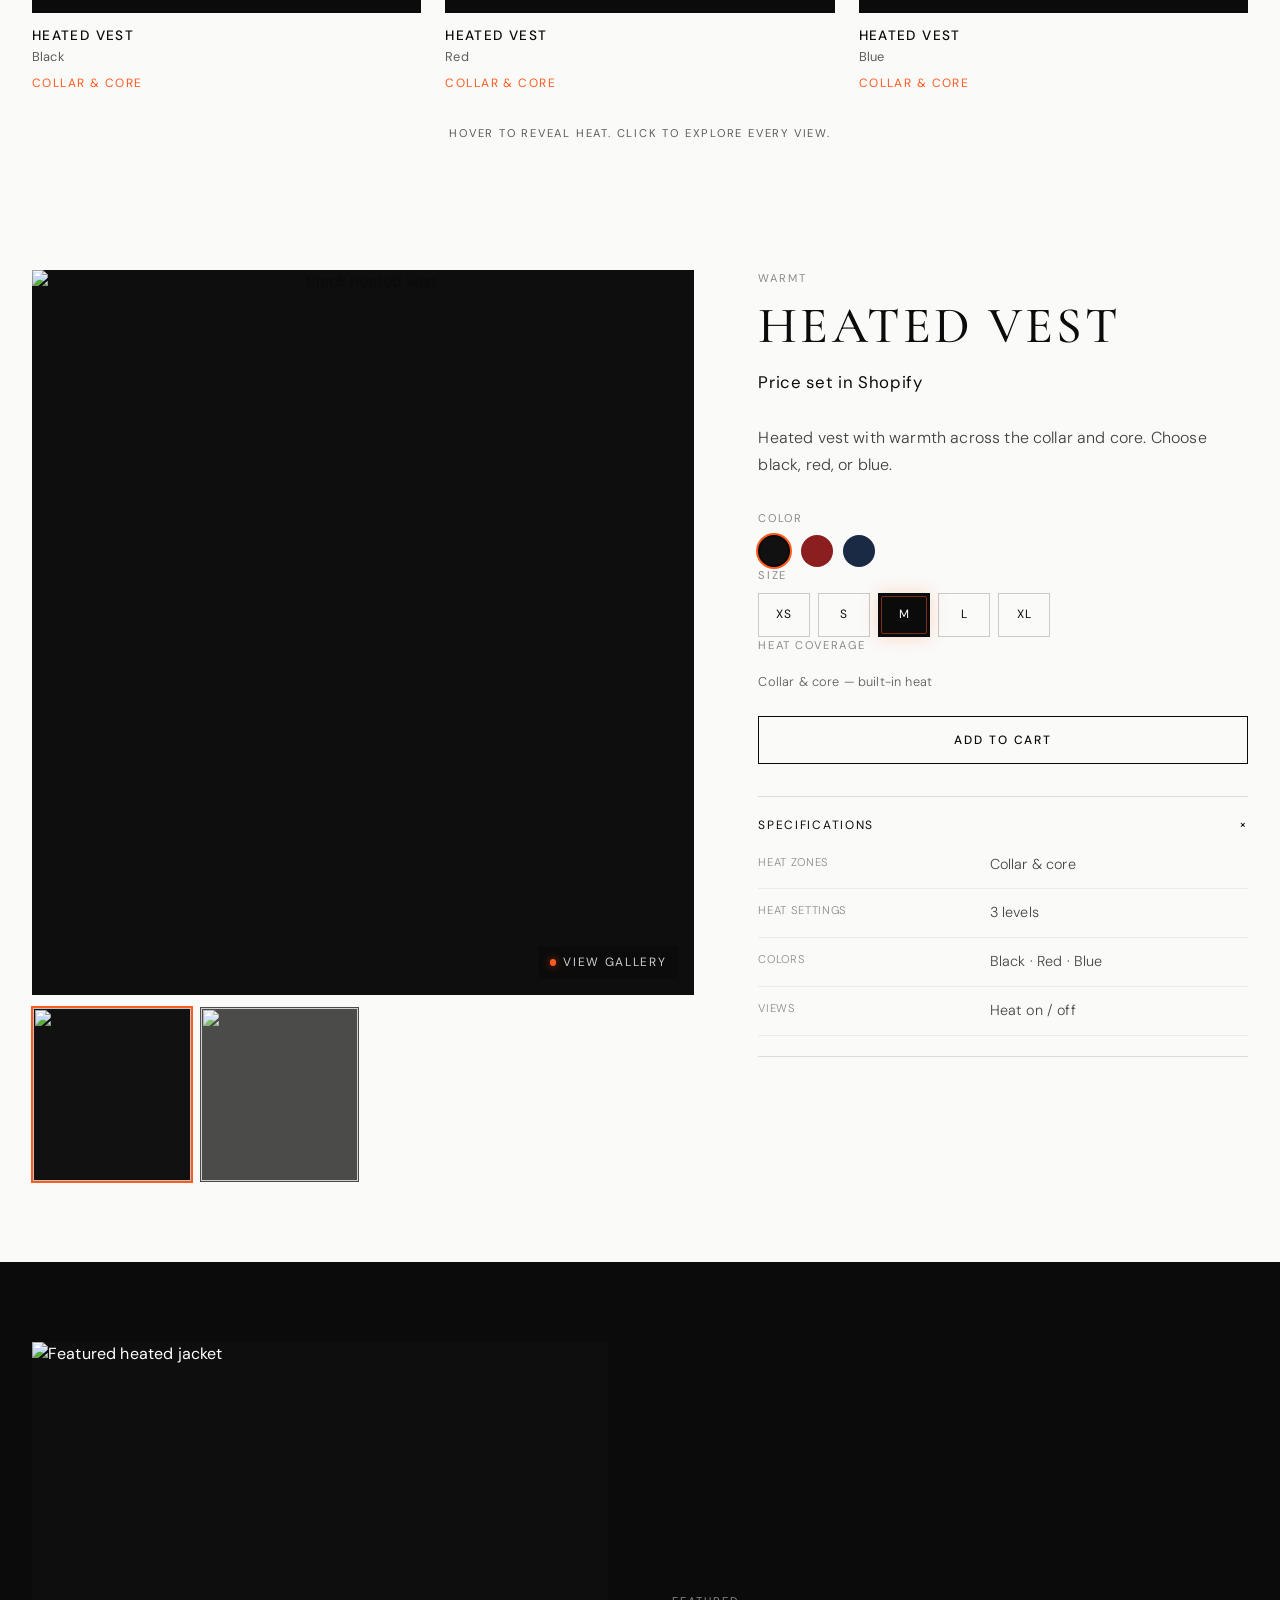
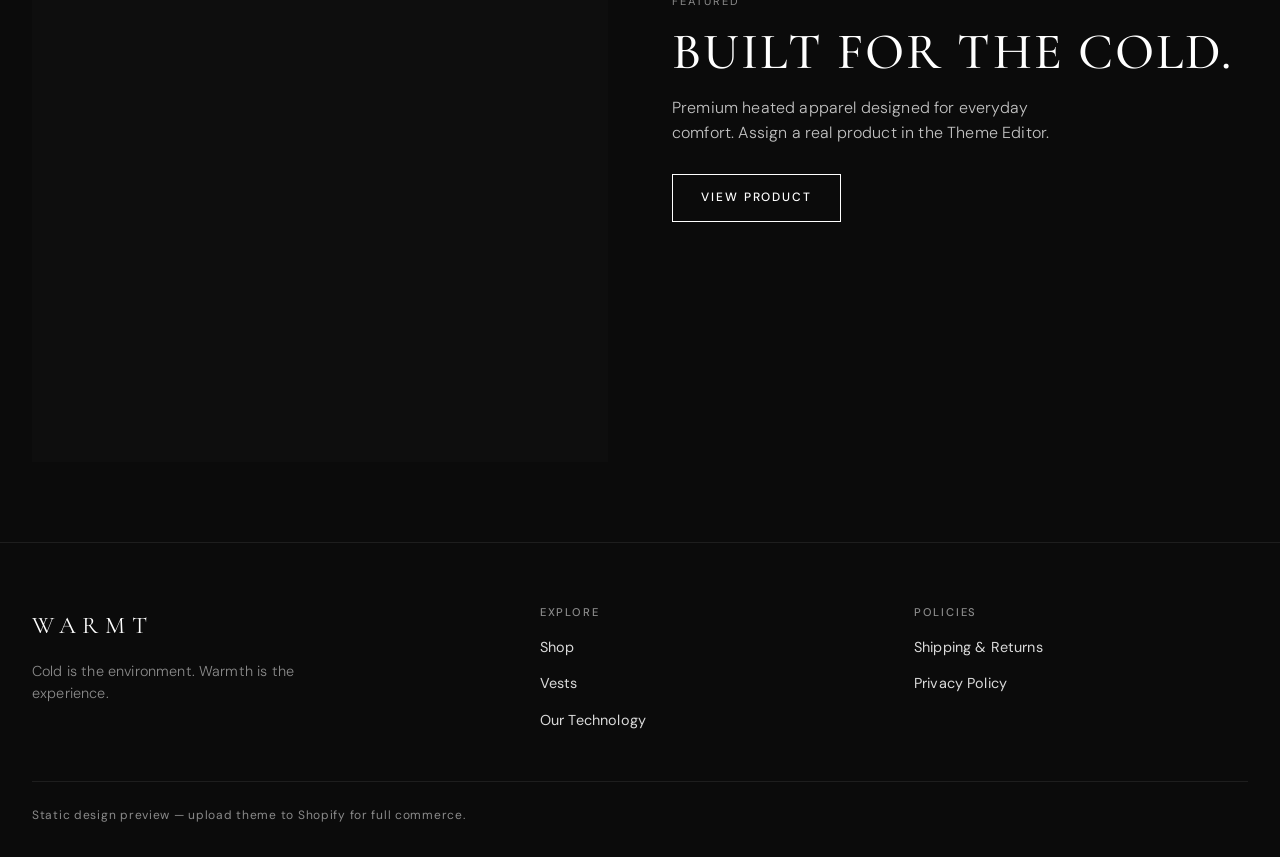
==== commit 020d130c: "Rebuild campaign videos so they stay sharp full screen. The previous encodes were still soft once st" ====
--- a/heated-store/preview/index.html
+++ b/heated-store/preview/index.html
@@ -97,7 +97,7 @@
       <section class="cinematic" id="hero" data-cinematic-media>
         <div class="cinematic__media">
           <div class="heat-media" data-heat-media data-heat-mode="prerendered">
-            <video class="heat-media__base" src="../assets/ph-hero-city.mp4" autoplay muted loop playsinline data-autoplay="true" width="2400" height="1342" style="object-fit:cover;width:100%;height:100%;position:absolute;inset:0;"></video>
+            <video class="heat-media__base" src="../assets/placeholder-media/hero-city.mp4?v=2" autoplay muted loop playsinline data-autoplay="true" width="4800" height="2682" style="object-fit:cover;width:100%;height:100%;position:absolute;inset:0;"></video>
           </div>
         </div>
         <div class="cinematic__overlay cinematic__overlay--left" style="opacity:0.35;"></div>
@@ -114,7 +114,7 @@
       <section class="cinematic" id="city" data-cinematic-media>
         <div class="cinematic__media">
           <div class="heat-media">
-            <video class="heat-media__base" src="../assets/ph-city-campaign.mp4" autoplay muted loop playsinline data-autoplay="true" width="2400" height="1588" style="object-fit:cover;width:100%;height:100%;position:absolute;inset:0;"></video>
+            <video class="heat-media__base" src="../assets/placeholder-media/city-campaign.mp4?v=2" autoplay muted loop playsinline data-autoplay="true" width="4800" height="3174" style="object-fit:cover;width:100%;height:100%;position:absolute;inset:0;"></video>
           </div>
         </div>
         <div class="cinematic__overlay cinematic__overlay--left" style="opacity:0.3;"></div>
@@ -128,7 +128,7 @@
       <section class="cinematic" id="outdoors" data-cinematic-media>
         <div class="cinematic__media">
           <div class="heat-media">
-            <video class="heat-media__base media-zoom-out" src="../assets/ph-outdoor-campaign.mp4" autoplay muted loop playsinline data-autoplay="true" width="1798" height="2400" style="object-fit:cover;object-position:center 42%;width:100%;height:100%;position:absolute;inset:0;transform:scale(0.82);transform-origin:center center;"></video>
+            <video class="heat-media__base media-zoom-out" src="../assets/placeholder-media/outdoor-campaign.mp4?v=2" autoplay muted loop playsinline data-autoplay="true" width="3594" height="4800" style="object-fit:cover;object-position:center 42%;width:100%;height:100%;position:absolute;inset:0;transform:scale(0.82);transform-origin:center center;"></video>
           </div>
         </div>
         <div class="cinematic__overlay cinematic__overlay--left" style="opacity:0.28;"></div>
@@ -148,8 +148,8 @@
           <div class="inventory-grid">
             <a class="inventory-card" href="#product-black" data-inventory-card data-color="black">
               <div class="inventory-card__media"><div class="inventory-card__stage">
-                <img class="inventory-card__img inventory-card__img--base" src="../assets/jacket-black-unglowfront.webp" alt="Black heated jacket" width="1199" height="1312">
-                <img class="inventory-card__img inventory-card__img--glow" src="../assets/jacket-black-glowfront.webp" alt="" width="1199" height="1312" aria-hidden="true">
+                <img class="inventory-card__img inventory-card__img--base" src="../assets/inventory/black-unglowfront.png" alt="Black heated jacket" width="1199" height="1312">
+                <img class="inventory-card__img inventory-card__img--glow" src="../assets/inventory/black-glowfront.png" alt="" width="1199" height="1312" aria-hidden="true">
                 <span class="inventory-card__heat-hint" aria-hidden="true"><span class="inventory-card__heat-dot"></span>Heat on</span>
               </div></div>
               <div class="inventory-card__meta">
@@ -160,8 +160,8 @@
             </a>
             <a class="inventory-card" href="#product-red" data-inventory-card data-color="red">
               <div class="inventory-card__media"><div class="inventory-card__stage">
-                <img class="inventory-card__img inventory-card__img--base" src="../assets/jacket-red-unglowfront.webp" alt="Red heated jacket" width="1199" height="1312">
-                <img class="inventory-card__img inventory-card__img--glow" src="../assets/jacket-red-glowfront.webp" alt="" width="1199" height="1312" aria-hidden="true">
+                <img class="inventory-card__img inventory-card__img--base" src="../assets/inventory/red-unglowfront.png" alt="Red heated jacket" width="1199" height="1312">
+                <img class="inventory-card__img inventory-card__img--glow" src="../assets/inventory/red-glowfront.png" alt="" width="1199" height="1312" aria-hidden="true">
                 <span class="inventory-card__heat-hint" aria-hidden="true"><span class="inventory-card__heat-dot"></span>Heat on</span>
               </div></div>
               <div class="inventory-card__meta">
@@ -172,8 +172,8 @@
             </a>
             <a class="inventory-card" href="#product-blue" data-inventory-card data-color="blue">
               <div class="inventory-card__media"><div class="inventory-card__stage">
-                <img class="inventory-card__img inventory-card__img--base" src="../assets/jacket-blue-unglowfront.webp" alt="Blue heated jacket" width="1199" height="1312">
-                <img class="inventory-card__img inventory-card__img--glow" src="../assets/jacket-blue-glowfront.webp" alt="" width="1199" height="1312" aria-hidden="true">
+                <img class="inventory-card__img inventory-card__img--base" src="../assets/inventory/blue-unglowfront.png" alt="Blue heated jacket" width="1199" height="1312">
+                <img class="inventory-card__img inventory-card__img--glow" src="../assets/inventory/blue-glowfront.png" alt="" width="1199" height="1312" aria-hidden="true">
                 <span class="inventory-card__heat-hint" aria-hidden="true"><span class="inventory-card__heat-dot"></span>Heat on</span>
               </div></div>
               <div class="inventory-card__meta">
@@ -191,21 +191,21 @@
         <div class="page-width product__layout">
           <div class="product__gallery" data-product-gallery data-inventory-gallery>
             <button type="button" class="product__gallery-main inventory-gallery__main" data-gallery-main data-open-slideshow aria-label="Open image slideshow">
-              <img data-gallery-active src="../assets/jacket-black-unglowfront.webp" alt="Black jacket front" width="1199" height="1312">
+              <img data-gallery-active src="../assets/inventory/black-unglowfront.png" alt="Black jacket front" width="1199" height="1312">
               <span class="inventory-gallery__cue"><span class="inventory-gallery__cue-dot"></span>View gallery</span>
             </button>
             <div class="product__thumbs inventory-gallery__thumbs">
-              <button type="button" class="product__thumb is-active" data-gallery-thumb data-src="../assets/jacket-black-unglowfront.webp" data-alt="Black jacket front" aria-label="Front">
-                <img src="../assets/jacket-black-unglowfront.webp" alt="" width="200" height="220">
-              </button>
-              <button type="button" class="product__thumb" data-gallery-thumb data-src="../assets/jacket-black-glowfront.webp" data-alt="Black jacket front — heat on" aria-label="Front heat">
-                <img src="../assets/jacket-black-glowfront.webp" alt="" width="200" height="220">
-              </button>
-              <button type="button" class="product__thumb" data-gallery-thumb data-src="../assets/jacket-black-unglowback.webp" data-alt="Black jacket back" aria-label="Back">
-                <img src="../assets/jacket-black-unglowback.webp" alt="" width="200" height="220">
-              </button>
-              <button type="button" class="product__thumb" data-gallery-thumb data-src="../assets/jacket-black-glowback.webp" data-alt="Black jacket back — heat on" aria-label="Back heat">
-                <img src="../assets/jacket-black-glowback.webp" alt="" width="200" height="220">
+              <button type="button" class="product__thumb is-active" data-gallery-thumb data-src="../assets/inventory/black-unglowfront.png" data-alt="Black jacket front" aria-label="Front">
+                <img src="../assets/inventory/black-unglowfront.png" alt="" width="200" height="220">
+              </button>
+              <button type="button" class="product__thumb" data-gallery-thumb data-src="../assets/inventory/black-glowfront.png" data-alt="Black jacket front — heat on" aria-label="Front heat">
+                <img src="../assets/inventory/black-glowfront.png" alt="" width="200" height="220">
+              </button>
+              <button type="button" class="product__thumb" data-gallery-thumb data-src="../assets/inventory/black-unglowback.png" data-alt="Black jacket back" aria-label="Back">
+                <img src="../assets/inventory/black-unglowback.png" alt="" width="200" height="220">
+              </button>
+              <button type="button" class="product__thumb" data-gallery-thumb data-src="../assets/inventory/black-glowback.png" data-alt="Black jacket back — heat on" aria-label="Back heat">
+                <img src="../assets/inventory/black-glowback.png" alt="" width="200" height="220">
               </button>
             </div>
           </div>
@@ -254,28 +254,28 @@
           "black": {
             "title": "Heated Jacket",
             "images": [
-              {"src": "../assets/jacket-black-unglowfront.webp", "alt": "Black jacket front"},
-              {"src": "../assets/jacket-black-glowfront.webp", "alt": "Black jacket front — heat on"},
-              {"src": "../assets/jacket-black-unglowback.webp", "alt": "Black jacket back"},
-              {"src": "../assets/jacket-black-glowback.webp", "alt": "Black jacket back — heat on"}
+              {"src": "../assets/inventory/black-unglowfront.png", "alt": "Black jacket front"},
+              {"src": "../assets/inventory/black-glowfront.png", "alt": "Black jacket front — heat on"},
+              {"src": "../assets/inventory/black-unglowback.png", "alt": "Black jacket back"},
+              {"src": "../assets/inventory/black-glowback.png", "alt": "Black jacket back — heat on"}
             ]
           },
           "red": {
             "title": "Heated Jacket",
             "images": [
-              {"src": "../assets/jacket-red-unglowfront.webp", "alt": "Red jacket front"},
-              {"src": "../assets/jacket-red-glowfront.webp", "alt": "Red jacket front — heat on"},
-              {"src": "../assets/jacket-red-unglowback.webp", "alt": "Red jacket back"},
-              {"src": "../assets/jacket-red-glowback.webp", "alt": "Red jacket back — heat on"}
+              {"src": "../assets/inventory/red-unglowfront.png", "alt": "Red jacket front"},
+              {"src": "../assets/inventory/red-glowfront.png", "alt": "Red jacket front — heat on"},
+              {"src": "../assets/inventory/red-unglowback.png", "alt": "Red jacket back"},
+              {"src": "../assets/inventory/red-glowback.png", "alt": "Red jacket back — heat on"}
             ]
           },
           "blue": {
             "title": "Heated Jacket",
             "images": [
-              {"src": "../assets/jacket-blue-unglowfront.webp", "alt": "Blue jacket front"},
-              {"src": "../assets/jacket-blue-glowfront.webp", "alt": "Blue jacket front — heat on"},
-              {"src": "../assets/jacket-blue-unglowback.webp", "alt": "Blue jacket back"},
-              {"src": "../assets/jacket-blue-glowback.webp", "alt": "Blue jacket back — heat on"}
+              {"src": "../assets/inventory/blue-unglowfront.png", "alt": "Blue jacket front"},
+              {"src": "../assets/inventory/blue-glowfront.png", "alt": "Blue jacket front — heat on"},
+              {"src": "../assets/inventory/blue-unglowback.png", "alt": "Blue jacket back"},
+              {"src": "../assets/inventory/blue-glowback.png", "alt": "Blue jacket back — heat on"}
             ]
           }
         }
@@ -295,8 +295,8 @@
           <div class="inventory-grid inventory-grid--2">
             <a class="inventory-card" href="#product-gloves-black" data-inventory-card data-color="black">
               <div class="inventory-card__media"><div class="inventory-card__stage">
-                <img class="inventory-card__img inventory-card__img--base" src="../assets/gloves-black-unglow.webp" alt="Black heated gloves" width="1199" height="1312">
-                <img class="inventory-card__img inventory-card__img--glow" src="../assets/gloves-black-glow.webp" alt="" width="1199" height="1312" aria-hidden="true">
+                <img class="inventory-card__img inventory-card__img--base" src="../assets/inventory/gloves/black-gloveunglow.png" alt="Black heated gloves" width="1199" height="1312">
+                <img class="inventory-card__img inventory-card__img--glow" src="../assets/inventory/gloves/black-gloveglow.png" alt="" width="1199" height="1312" aria-hidden="true">
                 <span class="inventory-card__heat-hint" aria-hidden="true"><span class="inventory-card__heat-dot"></span>Heat on</span>
               </div></div>
               <div class="inventory-card__meta">
@@ -307,8 +307,8 @@
             </a>
             <a class="inventory-card" href="#product-gloves-pink" data-inventory-card data-color="pink">
               <div class="inventory-card__media"><div class="inventory-card__stage">
-                <img class="inventory-card__img inventory-card__img--base" src="../assets/gloves-pink-unglow.webp" alt="Pink heated gloves" width="1199" height="1312">
-                <img class="inventory-card__img inventory-card__img--glow" src="../assets/gloves-pink-glow.webp" alt="" width="1199" height="1312" aria-hidden="true">
+                <img class="inventory-card__img inventory-card__img--base" src="../assets/inventory/gloves/pink-gloveunglow.png" alt="Pink heated gloves" width="1199" height="1312">
+                <img class="inventory-card__img inventory-card__img--glow" src="../assets/inventory/gloves/pink-gloveglow.png" alt="" width="1199" height="1312" aria-hidden="true">
                 <span class="inventory-card__heat-hint" aria-hidden="true"><span class="inventory-card__heat-dot"></span>Heat on</span>
               </div></div>
               <div class="inventory-card__meta">
@@ -327,15 +327,15 @@
         <div class="page-width product__layout">
           <div class="product__gallery" data-product-gallery data-inventory-gallery>
             <button type="button" class="product__gallery-main inventory-gallery__main" data-gallery-main data-open-slideshow aria-label="Open image slideshow">
-              <img data-gallery-active src="../assets/gloves-black-unglow.webp" alt="Black heated gloves" width="1199" height="1312">
+              <img data-gallery-active src="../assets/inventory/gloves/black-gloveunglow.png" alt="Black heated gloves" width="1199" height="1312">
               <span class="inventory-gallery__cue"><span class="inventory-gallery__cue-dot"></span>View gallery</span>
             </button>
             <div class="product__thumbs inventory-gallery__thumbs">
-              <button type="button" class="product__thumb is-active" data-gallery-thumb data-src="../assets/gloves-black-unglow.webp" data-alt="Black heated gloves" aria-label="Heat off">
-                <img src="../assets/gloves-black-unglow.webp" alt="" width="200" height="220">
-              </button>
-              <button type="button" class="product__thumb" data-gallery-thumb data-src="../assets/gloves-black-glow.webp" data-alt="Black heated gloves — heat on" aria-label="Heat on">
-                <img src="../assets/gloves-black-glow.webp" alt="" width="200" height="220">
+              <button type="button" class="product__thumb is-active" data-gallery-thumb data-src="../assets/inventory/gloves/black-gloveunglow.png" data-alt="Black heated gloves" aria-label="Heat off">
+                <img src="../assets/inventory/gloves/black-gloveunglow.png" alt="" width="200" height="220">
+              </button>
+              <button type="button" class="product__thumb" data-gallery-thumb data-src="../assets/inventory/gloves/black-gloveglow.png" data-alt="Black heated gloves — heat on" aria-label="Heat on">
+                <img src="../assets/inventory/gloves/black-gloveglow.png" alt="" width="200" height="220">
               </button>
             </div>
           </div>
@@ -376,15 +376,15 @@
           "black": {
             "title": "Heated Gloves",
             "images": [
-              {"src": "../assets/gloves-black-unglow.webp", "alt": "Black heated gloves"},
-              {"src": "../assets/gloves-black-glow.webp", "alt": "Black heated gloves — heat on"}
+              {"src": "../assets/inventory/gloves/black-gloveunglow.png", "alt": "Black heated gloves"},
+              {"src": "../assets/inventory/gloves/black-gloveglow.png", "alt": "Black heated gloves — heat on"}
             ]
           },
           "pink": {
             "title": "Heated Gloves",
             "images": [
-              {"src": "../assets/gloves-pink-unglow.webp", "alt": "Pink heated gloves"},
-              {"src": "../assets/gloves-pink-glow.webp", "alt": "Pink heated gloves — heat on"}
+              {"src": "../assets/inventory/gloves/pink-gloveunglow.png", "alt": "Pink heated gloves"},
+              {"src": "../assets/inventory/gloves/pink-gloveglow.png", "alt": "Pink heated gloves — heat on"}
             ]
           }
         }
@@ -394,7 +394,7 @@
       <section class="cinematic" id="vest-story" data-cinematic-media>
         <div class="cinematic__media">
           <div class="heat-media">
-            <video class="heat-media__base" src="../assets/ph-vest-fireside.mp4" autoplay muted loop playsinline data-autoplay="true" width="2400" height="1346" style="object-fit:cover;width:100%;height:100%;position:absolute;inset:0;"></video>
+            <video class="heat-media__base" src="../assets/placeholder-media/vest-fireside.mp4?v=2" autoplay muted loop playsinline data-autoplay="true" width="4800" height="2692" style="object-fit:cover;width:100%;height:100%;position:absolute;inset:0;"></video>
           </div>
         </div>
         <div class="cinematic__overlay cinematic__overlay--left" style="opacity:0.32;"></div>
@@ -414,8 +414,8 @@
           <div class="inventory-grid">
             <a class="inventory-card" href="#product-vest-black" data-inventory-card data-color="black">
               <div class="inventory-card__media"><div class="inventory-card__stage">
-                <img class="inventory-card__img inventory-card__img--base" src="../assets/vest-black-unglow.webp" alt="Black heated vest" width="1199" height="1312">
-                <img class="inventory-card__img inventory-card__img--glow" src="../assets/vest-black-glow.webp" alt="" width="1199" height="1312" aria-hidden="true">
+                <img class="inventory-card__img inventory-card__img--base" src="../assets/inventory/vests/black-vestunglow.png" alt="Black heated vest" width="1199" height="1312">
+                <img class="inventory-card__img inventory-card__img--glow" src="../assets/inventory/vests/black-vestglow.png" alt="" width="1199" height="1312" aria-hidden="true">
                 <span class="inventory-card__heat-hint" aria-hidden="true"><span class="inventory-card__heat-dot"></span>Heat on</span>
               </div></div>
               <div class="inventory-card__meta">
@@ -426,8 +426,8 @@
             </a>
             <a class="inventory-card" href="#product-vest-red" data-inventory-card data-color="red">
               <div class="inventory-card__media"><div class="inventory-card__stage">
-                <img class="inventory-card__img inventory-card__img--base" src="../assets/vest-red-unglow.webp" alt="Red heated vest" width="1199" height="1312">
-                <img class="inventory-card__img inventory-card__img--glow" src="../assets/vest-red-glow.webp" alt="" width="1199" height="1312" aria-hidden="true">
+                <img class="inventory-card__img inventory-card__img--base" src="../assets/inventory/vests/red-vestunglow.png" alt="Red heated vest" width="1199" height="1312">
+                <img class="inventory-card__img inventory-card__img--glow" src="../assets/inventory/vests/red-vestglow.png" alt="" width="1199" height="1312" aria-hidden="true">
                 <span class="inventory-card__heat-hint" aria-hidden="true"><span class="inventory-card__heat-dot"></span>Heat on</span>
               </div></div>
               <div class="inventory-card__meta">
@@ -438,8 +438,8 @@
             </a>
             <a class="inventory-card" href="#product-vest-blue" data-inventory-card data-color="blue">
               <div class="inventory-card__media"><div class="inventory-card__stage">
-                <img class="inventory-card__img inventory-card__img--base" src="../assets/vest-blue-unglow.webp" alt="Blue heated vest" width="1199" height="1312">
-                <img class="inventory-card__img inventory-card__img--glow" src="../assets/vest-blue-glow.webp" alt="" width="1199" height="1312" aria-hidden="true">
+                <img class="inventory-card__img inventory-card__img--base" src="../assets/inventory/vests/blue-vestunglow.png" alt="Blue heated vest" width="1199" height="1312">
+                <img class="inventory-card__img inventory-card__img--glow" src="../assets/inventory/vests/blue-vestglow.png" alt="" width="1199" height="1312" aria-hidden="true">
                 <span class="inventory-card__heat-hint" aria-hidden="true"><span class="inventory-card__heat-dot"></span>Heat on</span>
               </div></div>
               <div class="inventory-card__meta">
@@ -457,15 +457,15 @@
         <div class="page-width product__layout">
           <div class="product__gallery" data-product-gallery data-inventory-gallery>
             <button type="button" class="product__gallery-main inventory-gallery__main" data-gallery-main data-open-slideshow aria-label="Open image slideshow">
-              <img data-gallery-active src="../assets/vest-black-unglow.webp" alt="Black heated vest" width="1199" height="1312">
+              <img data-gallery-active src="../assets/inventory/vests/black-vestunglow.png" alt="Black heated vest" width="1199" height="1312">
               <span class="inventory-gallery__cue"><span class="inventory-gallery__cue-dot"></span>View gallery</span>
             </button>
             <div class="product__thumbs inventory-gallery__thumbs">
-              <button type="button" class="product__thumb is-active" data-gallery-thumb data-src="../assets/vest-black-unglow.webp" data-alt="Black heated vest" aria-label="Heat off">
-                <img src="../assets/vest-black-unglow.webp" alt="" width="200" height="220">
-              </button>
-              <button type="button" class="product__thumb" data-gallery-thumb data-src="../assets/vest-black-glow.webp" data-alt="Black heated vest — heat on" aria-label="Heat on">
-                <img src="../assets/vest-black-glow.webp" alt="" width="200" height="220">
+              <button type="button" class="product__thumb is-active" data-gallery-thumb data-src="../assets/inventory/vests/black-vestunglow.png" data-alt="Black heated vest" aria-label="Heat off">
+                <img src="../assets/inventory/vests/black-vestunglow.png" alt="" width="200" height="220">
+              </button>
+              <button type="button" class="product__thumb" data-gallery-thumb data-src="../assets/inventory/vests/black-vestglow.png" data-alt="Black heated vest — heat on" aria-label="Heat on">
+                <img src="../assets/inventory/vests/black-vestglow.png" alt="" width="200" height="220">
               </button>
             </div>
           </div>
@@ -521,22 +521,22 @@
           "black": {
             "title": "Heated Vest",
             "images": [
-              {"src": "../assets/vest-black-unglow.webp", "alt": "Black heated vest"},
-              {"src": "../assets/vest-black-glow.webp", "alt": "Black heated vest — heat on"}
+              {"src": "../assets/inventory/vests/black-vestunglow.png", "alt": "Black heated vest"},
+              {"src": "../assets/inventory/vests/black-vestglow.png", "alt": "Black heated vest — heat on"}
             ]
           },
           "red": {
             "title": "Heated Vest",
             "images": [
-              {"src": "../assets/vest-red-unglow.webp", "alt": "Red heated vest"},
-              {"src": "../assets/vest-red-glow.webp", "alt": "Red heated vest — heat on"}
+              {"src": "../assets/inventory/vests/red-vestunglow.png", "alt": "Red heated vest"},
+              {"src": "../assets/inventory/vests/red-vestglow.png", "alt": "Red heated vest — heat on"}
             ]
           },
           "blue": {
             "title": "Heated Vest",
             "images": [
-              {"src": "../assets/vest-blue-unglow.webp", "alt": "Blue heated vest"},
-              {"src": "../assets/vest-blue-glow.webp", "alt": "Blue heated vest — heat on"}
+              {"src": "../assets/inventory/vests/blue-vestunglow.png", "alt": "Blue heated vest"},
+              {"src": "../assets/inventory/vests/blue-vestglow.png", "alt": "Blue heated vest — heat on"}
             ]
           }
         }
@@ -547,7 +547,7 @@
         <div class="page-width featured-product__layout">
           <div class="featured-product__media">
             <div class="heat-media is-animated" style="--heat-x:30%;--heat-y:25%;--heat-width:40%;--heat-height:50%;height:100%;">
-              <img class="heat-media__base" src="../assets/jacket-black-glowfront.webp" alt="Featured heated jacket" width="1199" height="1312" style="object-fit:contain;width:100%;height:100%;position:absolute;inset:0;background:#0e0e0e;">
+              <img class="heat-media__base" src="../assets/inventory/black-glowfront.png" alt="Featured heated jacket" width="1199" height="1312" style="object-fit:contain;width:100%;height:100%;position:absolute;inset:0;background:#0e0e0e;">
             </div>
           </div>
           <div>
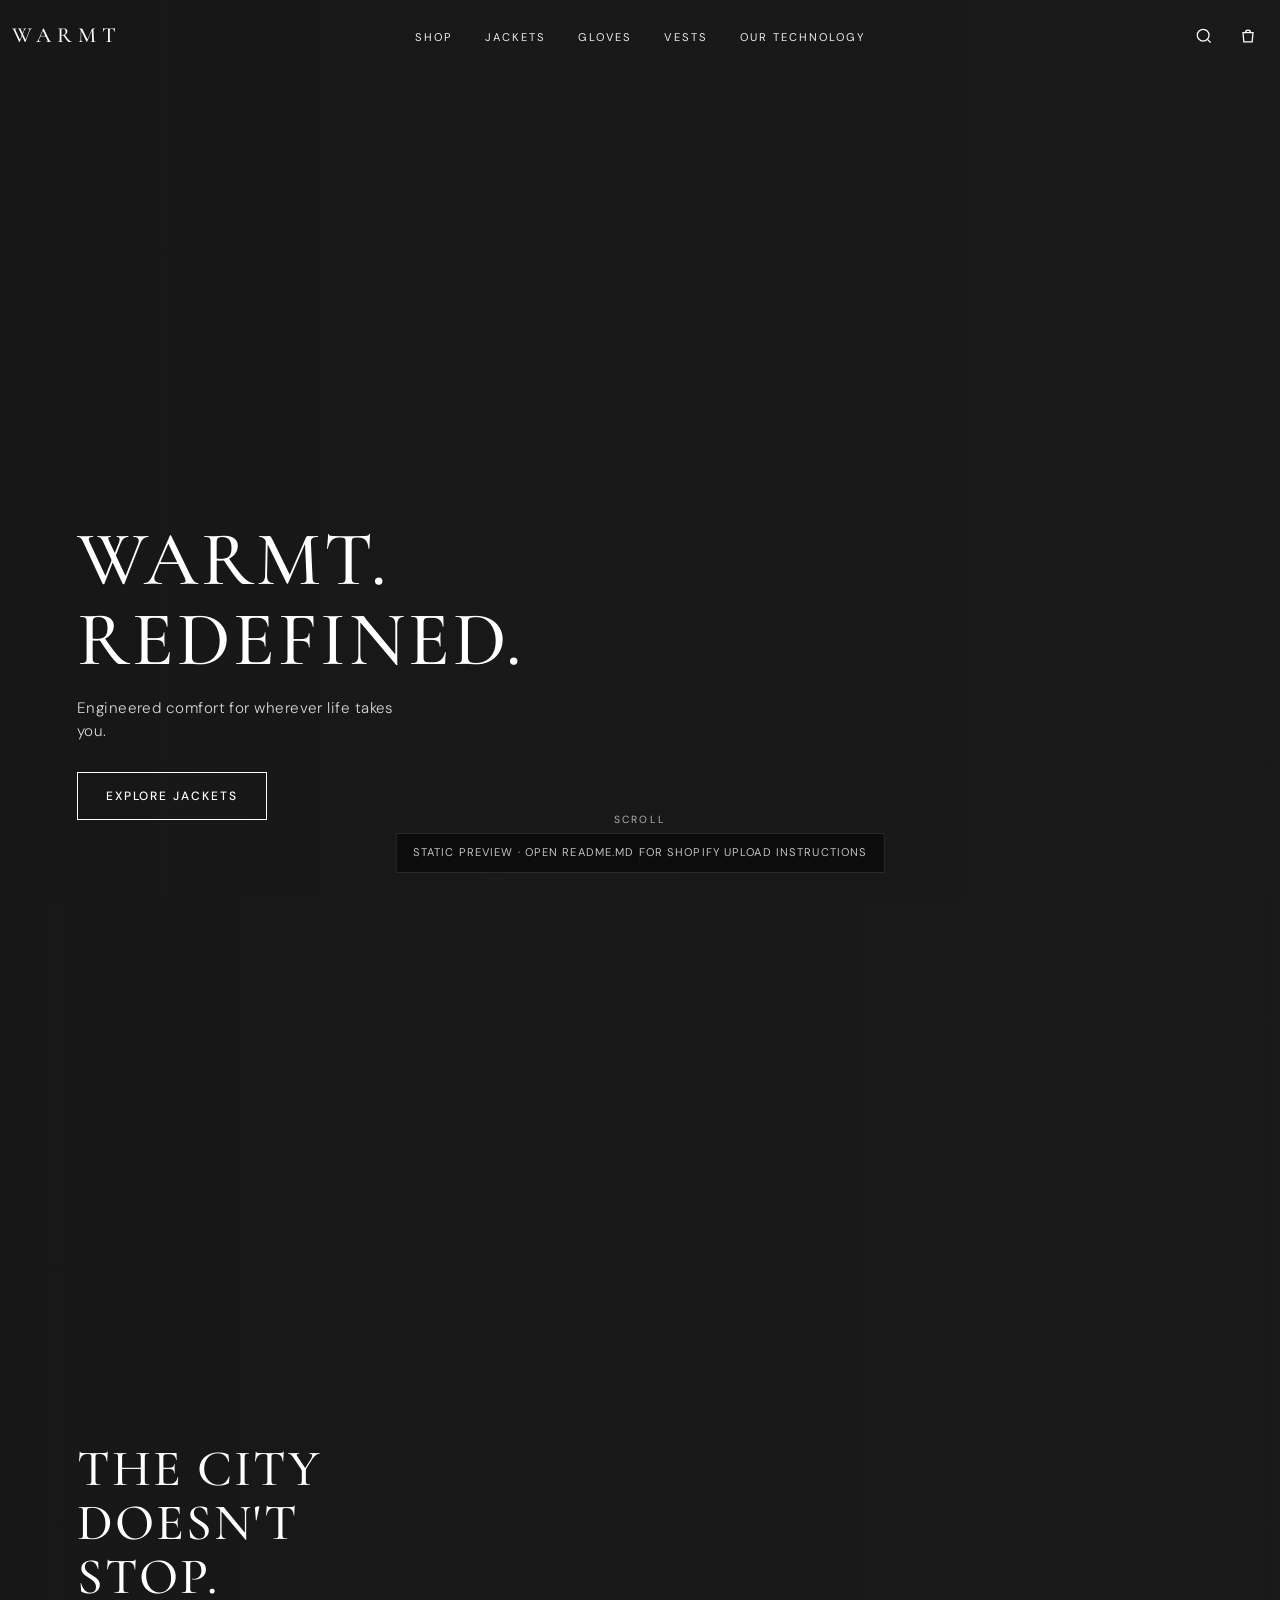
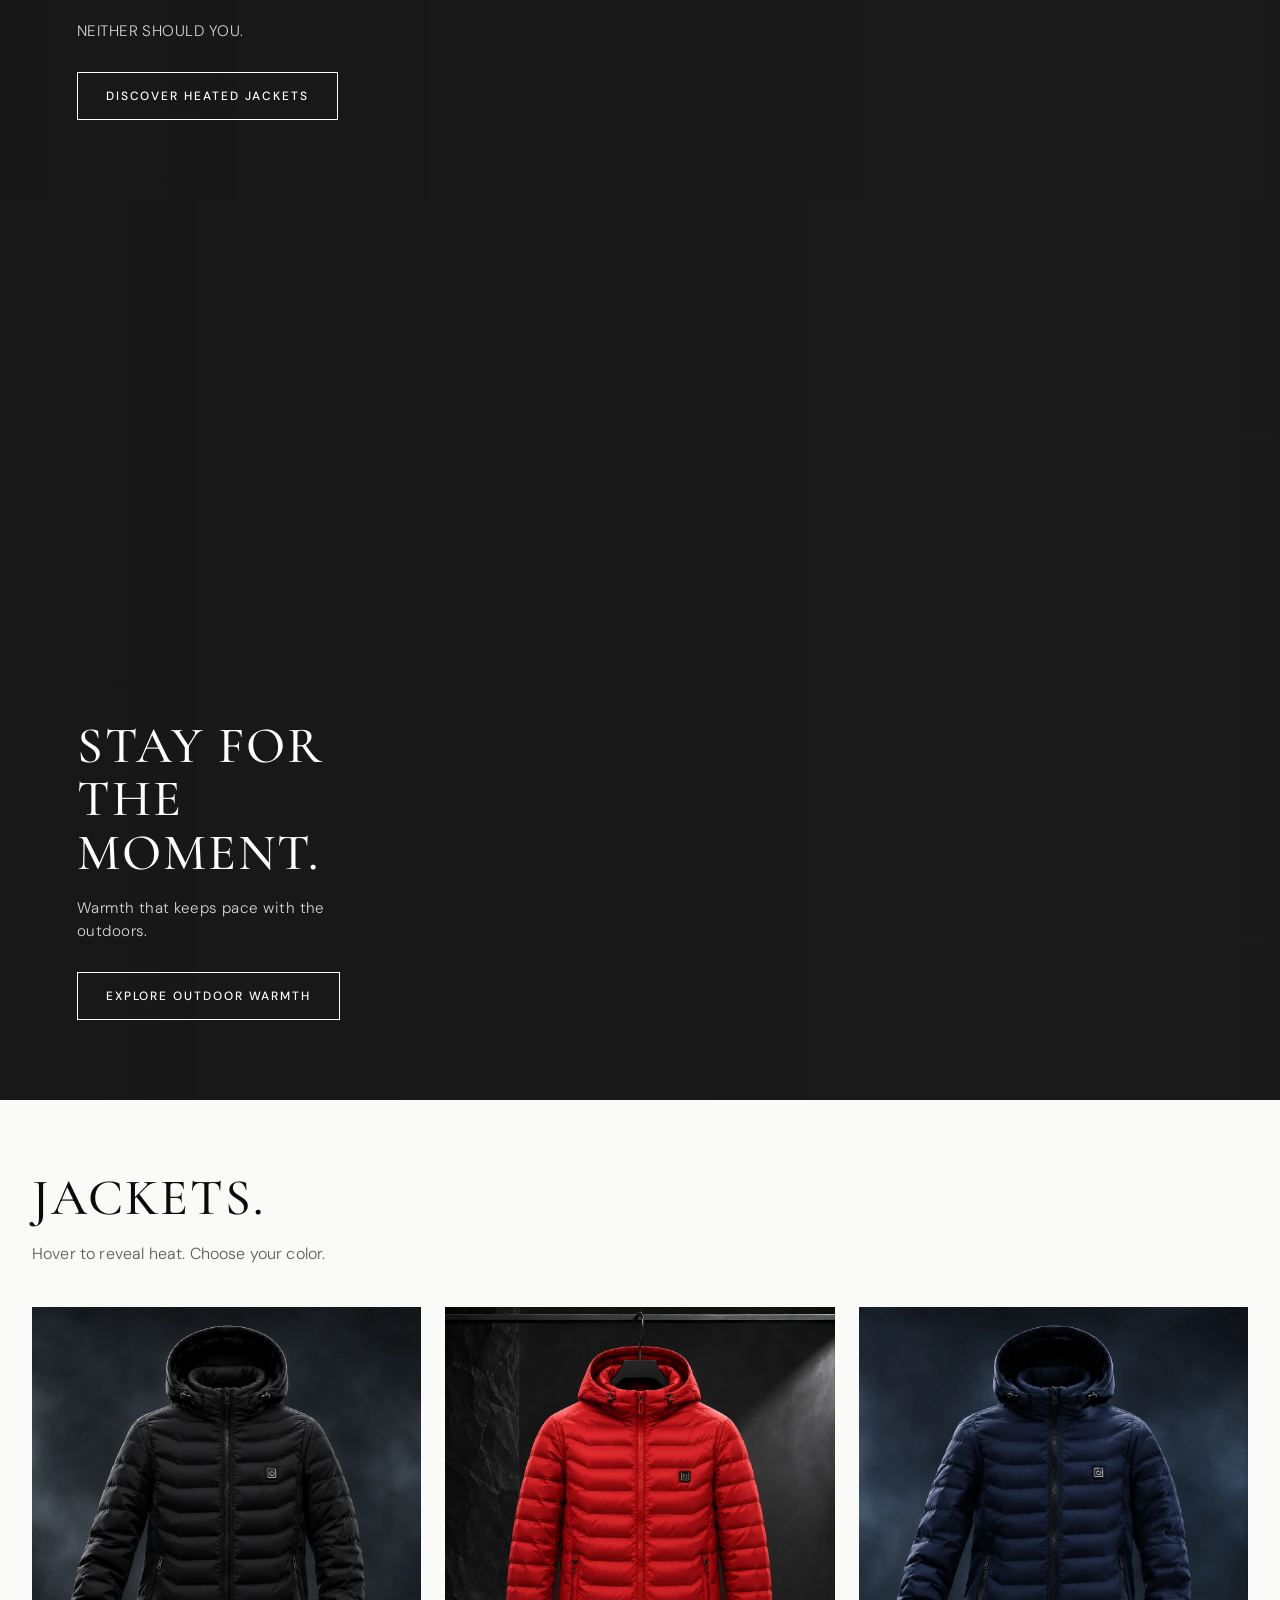
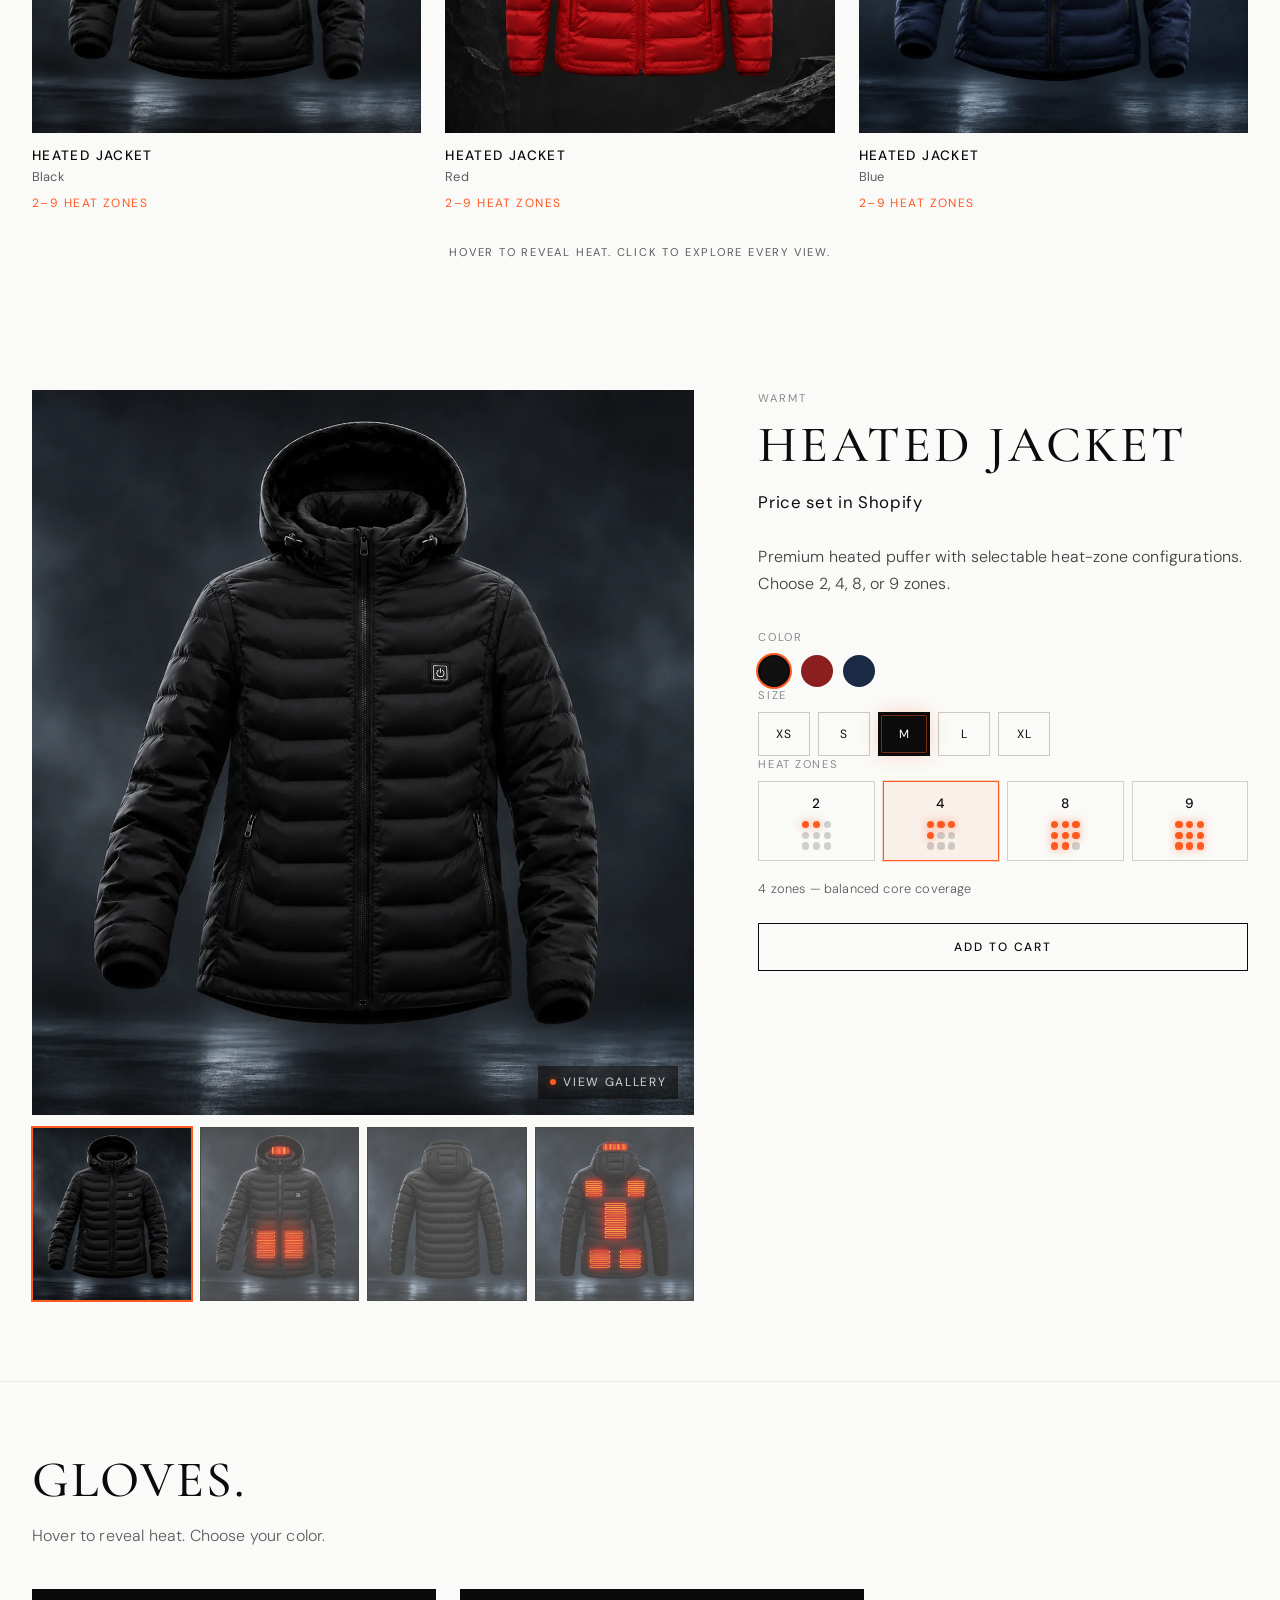
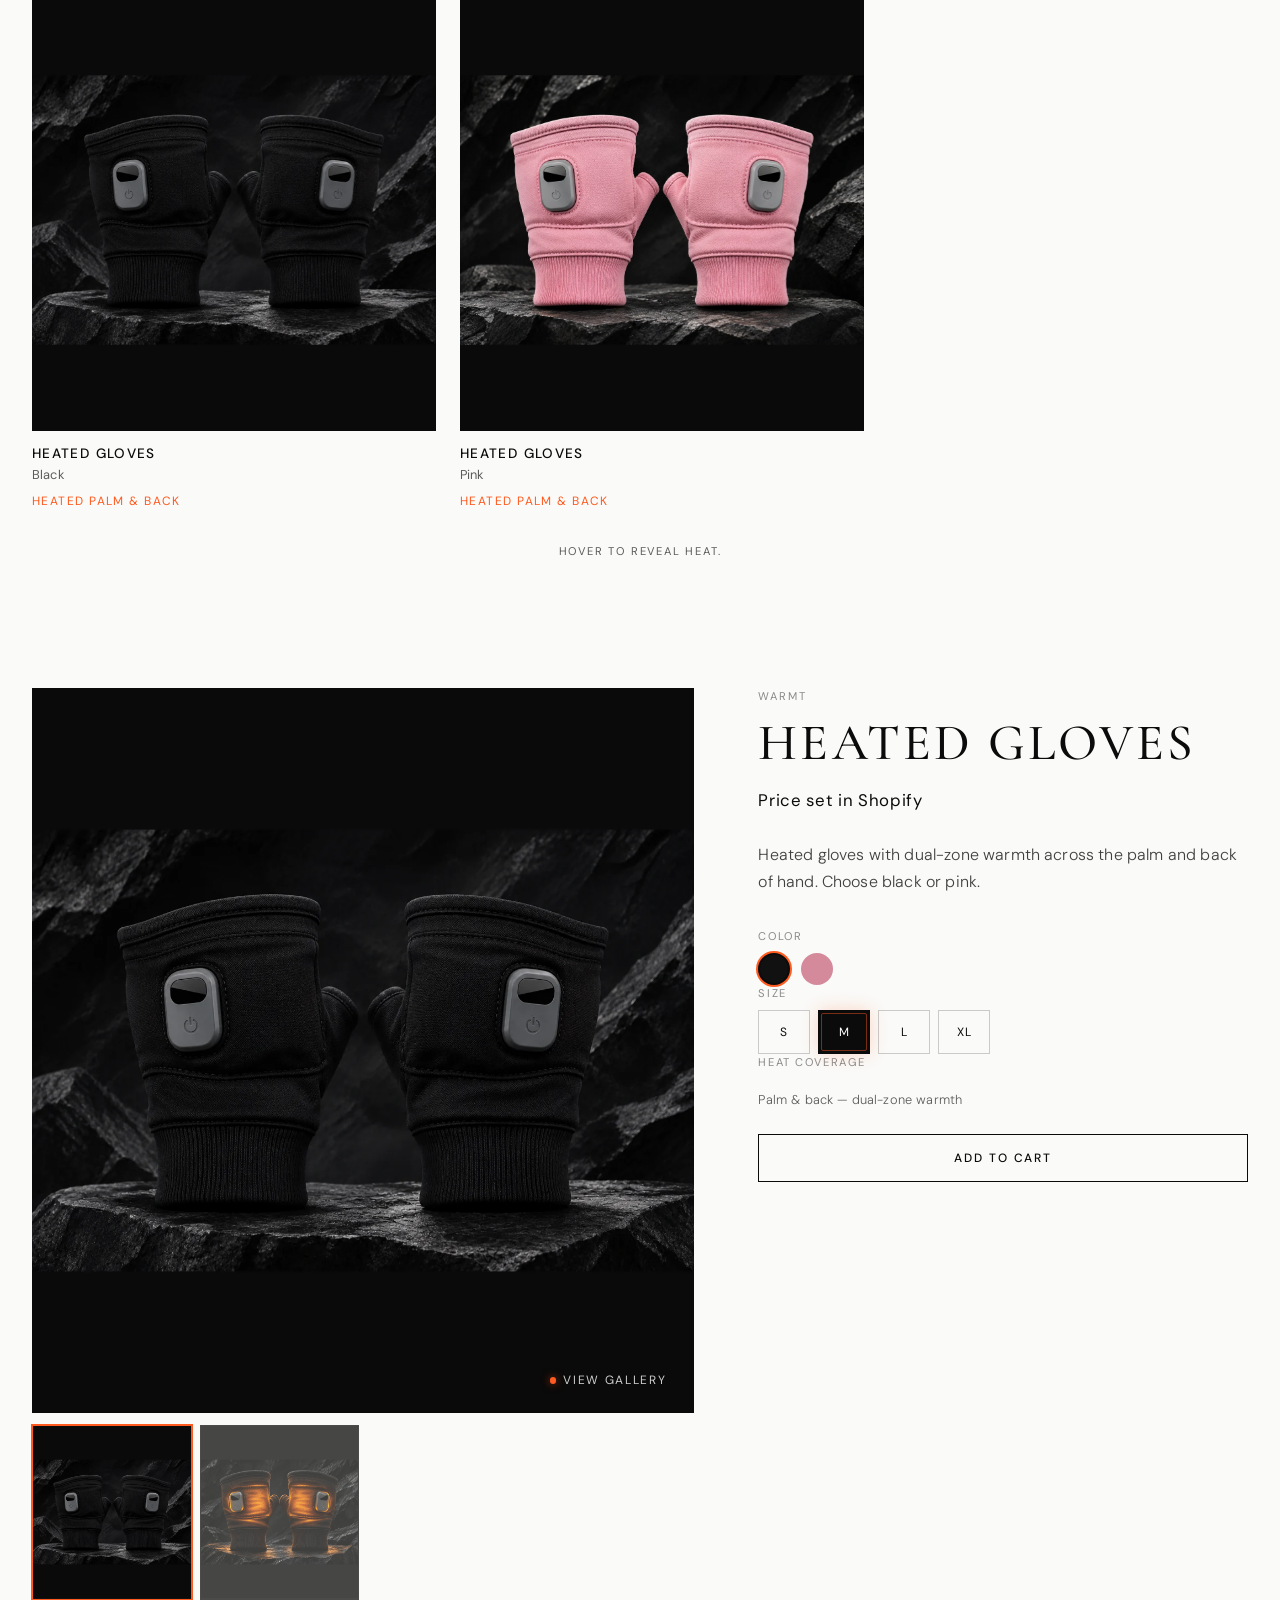
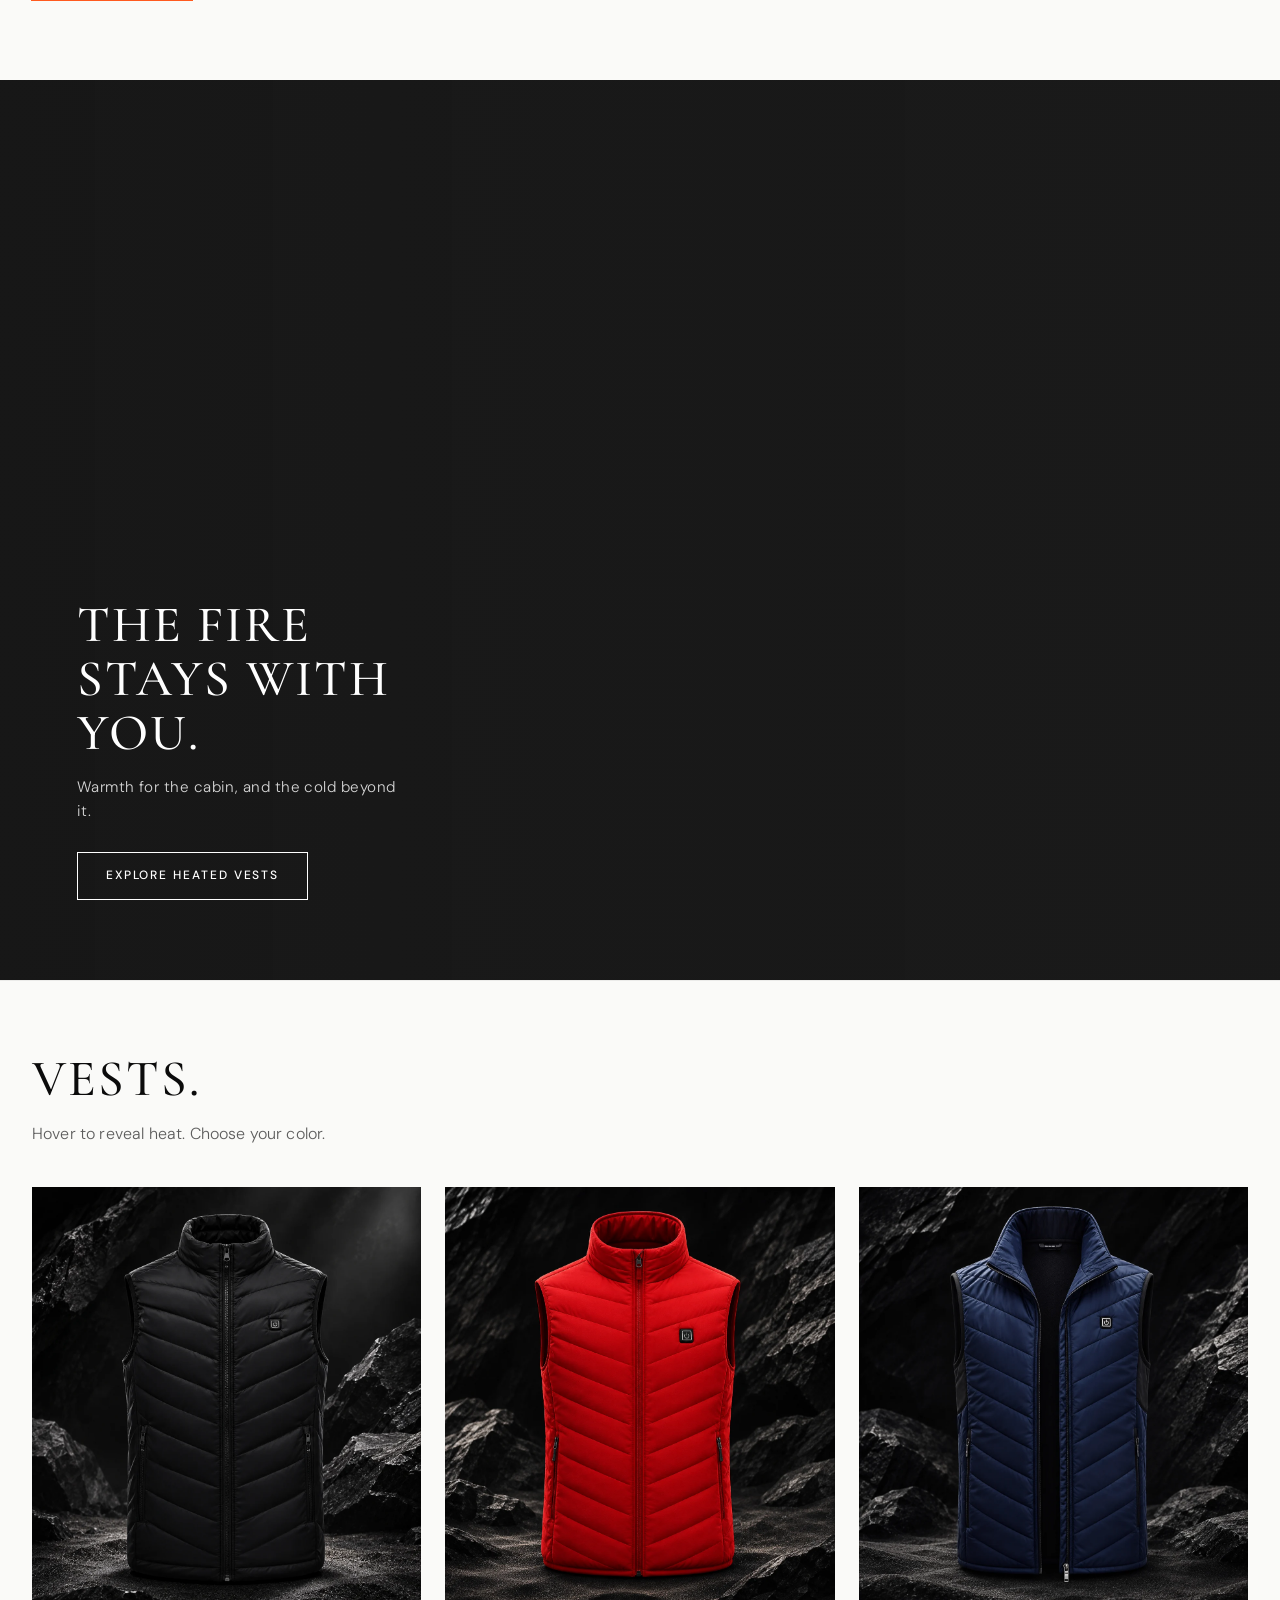
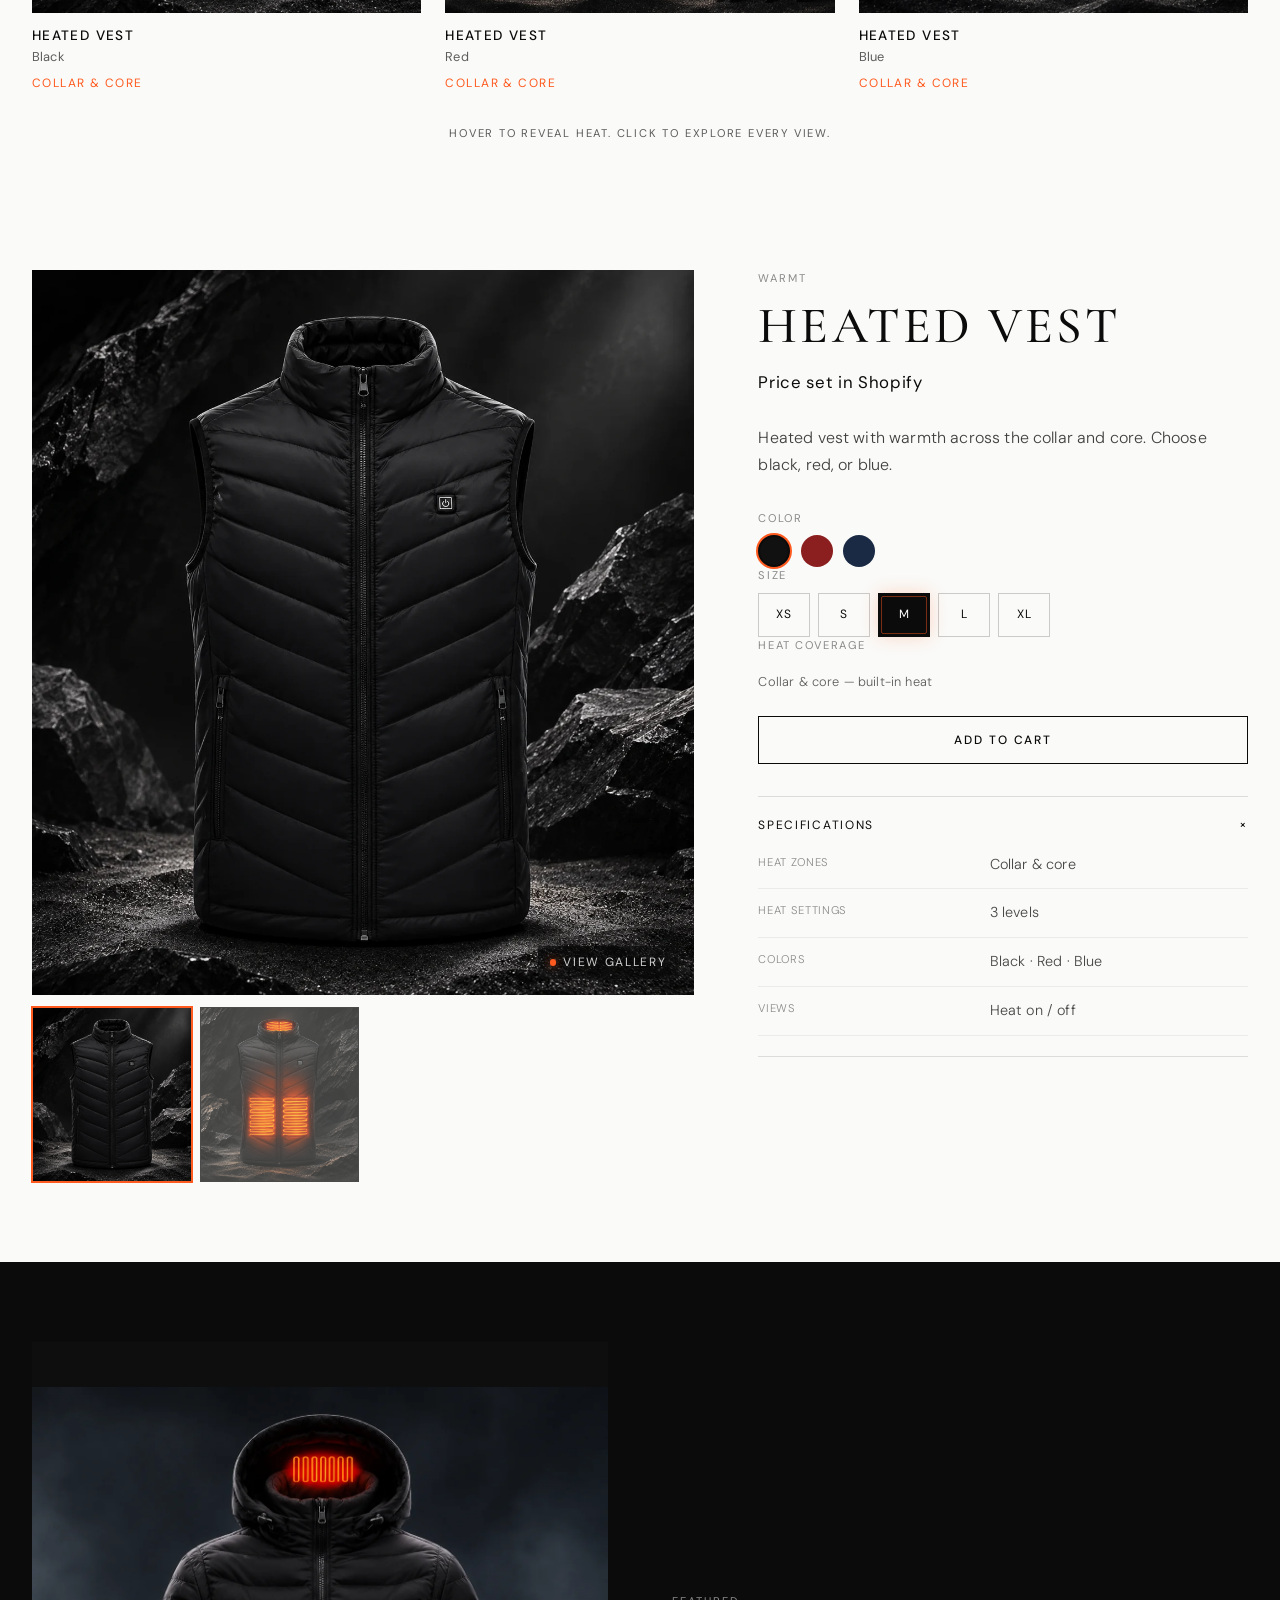
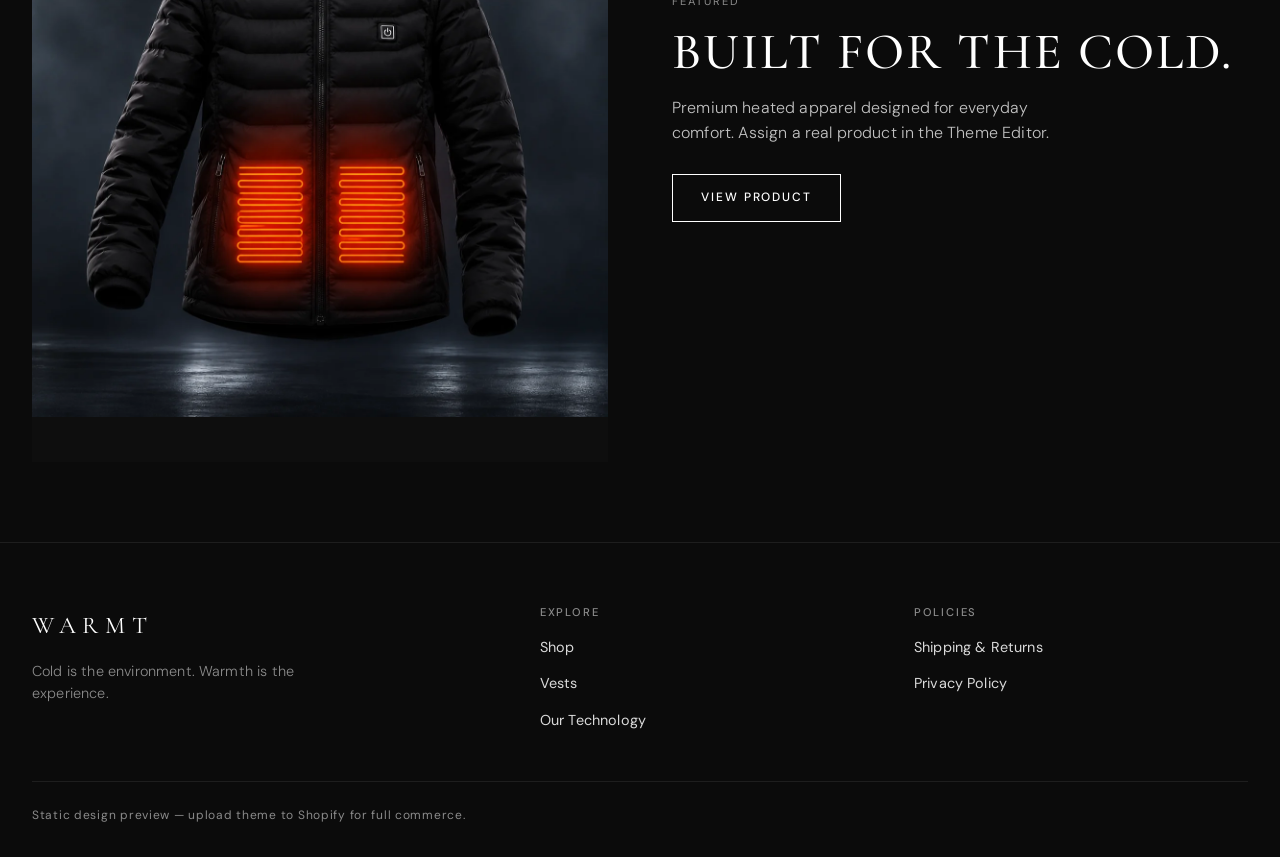
==== commit c84f7691: "Merge main: sharper campaign videos, re-encoded to 3200px H.264 (level 5.1) The 4800px uploads use H" ====
--- a/heated-store/preview/index.html
+++ b/heated-store/preview/index.html
@@ -97,7 +97,7 @@
       <section class="cinematic" id="hero" data-cinematic-media>
         <div class="cinematic__media">
           <div class="heat-media" data-heat-media data-heat-mode="prerendered">
-            <video class="heat-media__base" src="../assets/placeholder-media/hero-city.mp4?v=2" autoplay muted loop playsinline data-autoplay="true" width="4800" height="2682" style="object-fit:cover;width:100%;height:100%;position:absolute;inset:0;"></video>
+            <video class="heat-media__base" src="../assets/ph-hero-city.mp4?v=2" autoplay muted loop playsinline data-autoplay="true" width="4800" height="2682" style="object-fit:cover;width:100%;height:100%;position:absolute;inset:0;"></video>
           </div>
         </div>
         <div class="cinematic__overlay cinematic__overlay--left" style="opacity:0.35;"></div>
@@ -114,7 +114,7 @@
       <section class="cinematic" id="city" data-cinematic-media>
         <div class="cinematic__media">
           <div class="heat-media">
-            <video class="heat-media__base" src="../assets/placeholder-media/city-campaign.mp4?v=2" autoplay muted loop playsinline data-autoplay="true" width="4800" height="3174" style="object-fit:cover;width:100%;height:100%;position:absolute;inset:0;"></video>
+            <video class="heat-media__base" src="../assets/ph-city-campaign.mp4?v=2" autoplay muted loop playsinline data-autoplay="true" width="4800" height="3174" style="object-fit:cover;width:100%;height:100%;position:absolute;inset:0;"></video>
           </div>
         </div>
         <div class="cinematic__overlay cinematic__overlay--left" style="opacity:0.3;"></div>
@@ -128,7 +128,7 @@
       <section class="cinematic" id="outdoors" data-cinematic-media>
         <div class="cinematic__media">
           <div class="heat-media">
-            <video class="heat-media__base media-zoom-out" src="../assets/placeholder-media/outdoor-campaign.mp4?v=2" autoplay muted loop playsinline data-autoplay="true" width="3594" height="4800" style="object-fit:cover;object-position:center 42%;width:100%;height:100%;position:absolute;inset:0;transform:scale(0.82);transform-origin:center center;"></video>
+            <video class="heat-media__base media-zoom-out" src="../assets/ph-outdoor-campaign.mp4?v=2" autoplay muted loop playsinline data-autoplay="true" width="3594" height="4800" style="object-fit:cover;object-position:center 42%;width:100%;height:100%;position:absolute;inset:0;transform:scale(0.82);transform-origin:center center;"></video>
           </div>
         </div>
         <div class="cinematic__overlay cinematic__overlay--left" style="opacity:0.28;"></div>
@@ -148,8 +148,8 @@
           <div class="inventory-grid">
             <a class="inventory-card" href="#product-black" data-inventory-card data-color="black">
               <div class="inventory-card__media"><div class="inventory-card__stage">
-                <img class="inventory-card__img inventory-card__img--base" src="../assets/inventory/black-unglowfront.png" alt="Black heated jacket" width="1199" height="1312">
-                <img class="inventory-card__img inventory-card__img--glow" src="../assets/inventory/black-glowfront.png" alt="" width="1199" height="1312" aria-hidden="true">
+                <img class="inventory-card__img inventory-card__img--base" src="../assets/jacket-black-unglowfront.webp" alt="Black heated jacket" width="1199" height="1312">
+                <img class="inventory-card__img inventory-card__img--glow" src="../assets/jacket-black-glowfront.webp" alt="" width="1199" height="1312" aria-hidden="true">
                 <span class="inventory-card__heat-hint" aria-hidden="true"><span class="inventory-card__heat-dot"></span>Heat on</span>
               </div></div>
               <div class="inventory-card__meta">
@@ -160,8 +160,8 @@
             </a>
             <a class="inventory-card" href="#product-red" data-inventory-card data-color="red">
               <div class="inventory-card__media"><div class="inventory-card__stage">
-                <img class="inventory-card__img inventory-card__img--base" src="../assets/inventory/red-unglowfront.png" alt="Red heated jacket" width="1199" height="1312">
-                <img class="inventory-card__img inventory-card__img--glow" src="../assets/inventory/red-glowfront.png" alt="" width="1199" height="1312" aria-hidden="true">
+                <img class="inventory-card__img inventory-card__img--base" src="../assets/jacket-red-unglowfront.webp" alt="Red heated jacket" width="1199" height="1312">
+                <img class="inventory-card__img inventory-card__img--glow" src="../assets/jacket-red-glowfront.webp" alt="" width="1199" height="1312" aria-hidden="true">
                 <span class="inventory-card__heat-hint" aria-hidden="true"><span class="inventory-card__heat-dot"></span>Heat on</span>
               </div></div>
               <div class="inventory-card__meta">
@@ -172,8 +172,8 @@
             </a>
             <a class="inventory-card" href="#product-blue" data-inventory-card data-color="blue">
               <div class="inventory-card__media"><div class="inventory-card__stage">
-                <img class="inventory-card__img inventory-card__img--base" src="../assets/inventory/blue-unglowfront.png" alt="Blue heated jacket" width="1199" height="1312">
-                <img class="inventory-card__img inventory-card__img--glow" src="../assets/inventory/blue-glowfront.png" alt="" width="1199" height="1312" aria-hidden="true">
+                <img class="inventory-card__img inventory-card__img--base" src="../assets/jacket-blue-unglowfront.webp" alt="Blue heated jacket" width="1199" height="1312">
+                <img class="inventory-card__img inventory-card__img--glow" src="../assets/jacket-blue-glowfront.webp" alt="" width="1199" height="1312" aria-hidden="true">
                 <span class="inventory-card__heat-hint" aria-hidden="true"><span class="inventory-card__heat-dot"></span>Heat on</span>
               </div></div>
               <div class="inventory-card__meta">
@@ -191,21 +191,21 @@
         <div class="page-width product__layout">
           <div class="product__gallery" data-product-gallery data-inventory-gallery>
             <button type="button" class="product__gallery-main inventory-gallery__main" data-gallery-main data-open-slideshow aria-label="Open image slideshow">
-              <img data-gallery-active src="../assets/inventory/black-unglowfront.png" alt="Black jacket front" width="1199" height="1312">
+              <img data-gallery-active src="../assets/jacket-black-unglowfront.webp" alt="Black jacket front" width="1199" height="1312">
               <span class="inventory-gallery__cue"><span class="inventory-gallery__cue-dot"></span>View gallery</span>
             </button>
             <div class="product__thumbs inventory-gallery__thumbs">
-              <button type="button" class="product__thumb is-active" data-gallery-thumb data-src="../assets/inventory/black-unglowfront.png" data-alt="Black jacket front" aria-label="Front">
-                <img src="../assets/inventory/black-unglowfront.png" alt="" width="200" height="220">
-              </button>
-              <button type="button" class="product__thumb" data-gallery-thumb data-src="../assets/inventory/black-glowfront.png" data-alt="Black jacket front — heat on" aria-label="Front heat">
-                <img src="../assets/inventory/black-glowfront.png" alt="" width="200" height="220">
-              </button>
-              <button type="button" class="product__thumb" data-gallery-thumb data-src="../assets/inventory/black-unglowback.png" data-alt="Black jacket back" aria-label="Back">
-                <img src="../assets/inventory/black-unglowback.png" alt="" width="200" height="220">
-              </button>
-              <button type="button" class="product__thumb" data-gallery-thumb data-src="../assets/inventory/black-glowback.png" data-alt="Black jacket back — heat on" aria-label="Back heat">
-                <img src="../assets/inventory/black-glowback.png" alt="" width="200" height="220">
+              <button type="button" class="product__thumb is-active" data-gallery-thumb data-src="../assets/jacket-black-unglowfront.webp" data-alt="Black jacket front" aria-label="Front">
+                <img src="../assets/jacket-black-unglowfront.webp" alt="" width="200" height="220">
+              </button>
+              <button type="button" class="product__thumb" data-gallery-thumb data-src="../assets/jacket-black-glowfront.webp" data-alt="Black jacket front — heat on" aria-label="Front heat">
+                <img src="../assets/jacket-black-glowfront.webp" alt="" width="200" height="220">
+              </button>
+              <button type="button" class="product__thumb" data-gallery-thumb data-src="../assets/jacket-black-unglowback.webp" data-alt="Black jacket back" aria-label="Back">
+                <img src="../assets/jacket-black-unglowback.webp" alt="" width="200" height="220">
+              </button>
+              <button type="button" class="product__thumb" data-gallery-thumb data-src="../assets/jacket-black-glowback.webp" data-alt="Black jacket back — heat on" aria-label="Back heat">
+                <img src="../assets/jacket-black-glowback.webp" alt="" width="200" height="220">
               </button>
             </div>
           </div>
@@ -254,28 +254,28 @@
           "black": {
             "title": "Heated Jacket",
             "images": [
-              {"src": "../assets/inventory/black-unglowfront.png", "alt": "Black jacket front"},
-              {"src": "../assets/inventory/black-glowfront.png", "alt": "Black jacket front — heat on"},
-              {"src": "../assets/inventory/black-unglowback.png", "alt": "Black jacket back"},
-              {"src": "../assets/inventory/black-glowback.png", "alt": "Black jacket back — heat on"}
+              {"src": "../assets/jacket-black-unglowfront.webp", "alt": "Black jacket front"},
+              {"src": "../assets/jacket-black-glowfront.webp", "alt": "Black jacket front — heat on"},
+              {"src": "../assets/jacket-black-unglowback.webp", "alt": "Black jacket back"},
+              {"src": "../assets/jacket-black-glowback.webp", "alt": "Black jacket back — heat on"}
             ]
           },
           "red": {
             "title": "Heated Jacket",
             "images": [
-              {"src": "../assets/inventory/red-unglowfront.png", "alt": "Red jacket front"},
-              {"src": "../assets/inventory/red-glowfront.png", "alt": "Red jacket front — heat on"},
-              {"src": "../assets/inventory/red-unglowback.png", "alt": "Red jacket back"},
-              {"src": "../assets/inventory/red-glowback.png", "alt": "Red jacket back — heat on"}
+              {"src": "../assets/jacket-red-unglowfront.webp", "alt": "Red jacket front"},
+              {"src": "../assets/jacket-red-glowfront.webp", "alt": "Red jacket front — heat on"},
+              {"src": "../assets/jacket-red-unglowback.webp", "alt": "Red jacket back"},
+              {"src": "../assets/jacket-red-glowback.webp", "alt": "Red jacket back — heat on"}
             ]
           },
           "blue": {
             "title": "Heated Jacket",
             "images": [
-              {"src": "../assets/inventory/blue-unglowfront.png", "alt": "Blue jacket front"},
-              {"src": "../assets/inventory/blue-glowfront.png", "alt": "Blue jacket front — heat on"},
-              {"src": "../assets/inventory/blue-unglowback.png", "alt": "Blue jacket back"},
-              {"src": "../assets/inventory/blue-glowback.png", "alt": "Blue jacket back — heat on"}
+              {"src": "../assets/jacket-blue-unglowfront.webp", "alt": "Blue jacket front"},
+              {"src": "../assets/jacket-blue-glowfront.webp", "alt": "Blue jacket front — heat on"},
+              {"src": "../assets/jacket-blue-unglowback.webp", "alt": "Blue jacket back"},
+              {"src": "../assets/jacket-blue-glowback.webp", "alt": "Blue jacket back — heat on"}
             ]
           }
         }
@@ -295,8 +295,8 @@
           <div class="inventory-grid inventory-grid--2">
             <a class="inventory-card" href="#product-gloves-black" data-inventory-card data-color="black">
               <div class="inventory-card__media"><div class="inventory-card__stage">
-                <img class="inventory-card__img inventory-card__img--base" src="../assets/inventory/gloves/black-gloveunglow.png" alt="Black heated gloves" width="1199" height="1312">
-                <img class="inventory-card__img inventory-card__img--glow" src="../assets/inventory/gloves/black-gloveglow.png" alt="" width="1199" height="1312" aria-hidden="true">
+                <img class="inventory-card__img inventory-card__img--base" src="../assets/gloves-black-unglow.webp" alt="Black heated gloves" width="1199" height="1312">
+                <img class="inventory-card__img inventory-card__img--glow" src="../assets/gloves-black-glow.webp" alt="" width="1199" height="1312" aria-hidden="true">
                 <span class="inventory-card__heat-hint" aria-hidden="true"><span class="inventory-card__heat-dot"></span>Heat on</span>
               </div></div>
               <div class="inventory-card__meta">
@@ -307,8 +307,8 @@
             </a>
             <a class="inventory-card" href="#product-gloves-pink" data-inventory-card data-color="pink">
               <div class="inventory-card__media"><div class="inventory-card__stage">
-                <img class="inventory-card__img inventory-card__img--base" src="../assets/inventory/gloves/pink-gloveunglow.png" alt="Pink heated gloves" width="1199" height="1312">
-                <img class="inventory-card__img inventory-card__img--glow" src="../assets/inventory/gloves/pink-gloveglow.png" alt="" width="1199" height="1312" aria-hidden="true">
+                <img class="inventory-card__img inventory-card__img--base" src="../assets/gloves-pink-unglow.webp" alt="Pink heated gloves" width="1199" height="1312">
+                <img class="inventory-card__img inventory-card__img--glow" src="../assets/gloves-pink-glow.webp" alt="" width="1199" height="1312" aria-hidden="true">
                 <span class="inventory-card__heat-hint" aria-hidden="true"><span class="inventory-card__heat-dot"></span>Heat on</span>
               </div></div>
               <div class="inventory-card__meta">
@@ -327,15 +327,15 @@
         <div class="page-width product__layout">
           <div class="product__gallery" data-product-gallery data-inventory-gallery>
             <button type="button" class="product__gallery-main inventory-gallery__main" data-gallery-main data-open-slideshow aria-label="Open image slideshow">
-              <img data-gallery-active src="../assets/inventory/gloves/black-gloveunglow.png" alt="Black heated gloves" width="1199" height="1312">
+              <img data-gallery-active src="../assets/gloves-black-unglow.webp" alt="Black heated gloves" width="1199" height="1312">
               <span class="inventory-gallery__cue"><span class="inventory-gallery__cue-dot"></span>View gallery</span>
             </button>
             <div class="product__thumbs inventory-gallery__thumbs">
-              <button type="button" class="product__thumb is-active" data-gallery-thumb data-src="../assets/inventory/gloves/black-gloveunglow.png" data-alt="Black heated gloves" aria-label="Heat off">
-                <img src="../assets/inventory/gloves/black-gloveunglow.png" alt="" width="200" height="220">
-              </button>
-              <button type="button" class="product__thumb" data-gallery-thumb data-src="../assets/inventory/gloves/black-gloveglow.png" data-alt="Black heated gloves — heat on" aria-label="Heat on">
-                <img src="../assets/inventory/gloves/black-gloveglow.png" alt="" width="200" height="220">
+              <button type="button" class="product__thumb is-active" data-gallery-thumb data-src="../assets/gloves-black-unglow.webp" data-alt="Black heated gloves" aria-label="Heat off">
+                <img src="../assets/gloves-black-unglow.webp" alt="" width="200" height="220">
+              </button>
+              <button type="button" class="product__thumb" data-gallery-thumb data-src="../assets/gloves-black-glow.webp" data-alt="Black heated gloves — heat on" aria-label="Heat on">
+                <img src="../assets/gloves-black-glow.webp" alt="" width="200" height="220">
               </button>
             </div>
           </div>
@@ -376,15 +376,15 @@
           "black": {
             "title": "Heated Gloves",
             "images": [
-              {"src": "../assets/inventory/gloves/black-gloveunglow.png", "alt": "Black heated gloves"},
-              {"src": "../assets/inventory/gloves/black-gloveglow.png", "alt": "Black heated gloves — heat on"}
+              {"src": "../assets/gloves-black-unglow.webp", "alt": "Black heated gloves"},
+              {"src": "../assets/gloves-black-glow.webp", "alt": "Black heated gloves — heat on"}
             ]
           },
           "pink": {
             "title": "Heated Gloves",
             "images": [
-              {"src": "../assets/inventory/gloves/pink-gloveunglow.png", "alt": "Pink heated gloves"},
-              {"src": "../assets/inventory/gloves/pink-gloveglow.png", "alt": "Pink heated gloves — heat on"}
+              {"src": "../assets/gloves-pink-unglow.webp", "alt": "Pink heated gloves"},
+              {"src": "../assets/gloves-pink-glow.webp", "alt": "Pink heated gloves — heat on"}
             ]
           }
         }
@@ -394,7 +394,7 @@
       <section class="cinematic" id="vest-story" data-cinematic-media>
         <div class="cinematic__media">
           <div class="heat-media">
-            <video class="heat-media__base" src="../assets/placeholder-media/vest-fireside.mp4?v=2" autoplay muted loop playsinline data-autoplay="true" width="4800" height="2692" style="object-fit:cover;width:100%;height:100%;position:absolute;inset:0;"></video>
+            <video class="heat-media__base" src="../assets/ph-vest-fireside.mp4?v=2" autoplay muted loop playsinline data-autoplay="true" width="4800" height="2692" style="object-fit:cover;width:100%;height:100%;position:absolute;inset:0;"></video>
           </div>
         </div>
         <div class="cinematic__overlay cinematic__overlay--left" style="opacity:0.32;"></div>
@@ -414,8 +414,8 @@
           <div class="inventory-grid">
             <a class="inventory-card" href="#product-vest-black" data-inventory-card data-color="black">
               <div class="inventory-card__media"><div class="inventory-card__stage">
-                <img class="inventory-card__img inventory-card__img--base" src="../assets/inventory/vests/black-vestunglow.png" alt="Black heated vest" width="1199" height="1312">
-                <img class="inventory-card__img inventory-card__img--glow" src="../assets/inventory/vests/black-vestglow.png" alt="" width="1199" height="1312" aria-hidden="true">
+                <img class="inventory-card__img inventory-card__img--base" src="../assets/vest-black-unglow.webp" alt="Black heated vest" width="1199" height="1312">
+                <img class="inventory-card__img inventory-card__img--glow" src="../assets/vest-black-glow.webp" alt="" width="1199" height="1312" aria-hidden="true">
                 <span class="inventory-card__heat-hint" aria-hidden="true"><span class="inventory-card__heat-dot"></span>Heat on</span>
               </div></div>
               <div class="inventory-card__meta">
@@ -426,8 +426,8 @@
             </a>
             <a class="inventory-card" href="#product-vest-red" data-inventory-card data-color="red">
               <div class="inventory-card__media"><div class="inventory-card__stage">
-                <img class="inventory-card__img inventory-card__img--base" src="../assets/inventory/vests/red-vestunglow.png" alt="Red heated vest" width="1199" height="1312">
-                <img class="inventory-card__img inventory-card__img--glow" src="../assets/inventory/vests/red-vestglow.png" alt="" width="1199" height="1312" aria-hidden="true">
+                <img class="inventory-card__img inventory-card__img--base" src="../assets/vest-red-unglow.webp" alt="Red heated vest" width="1199" height="1312">
+                <img class="inventory-card__img inventory-card__img--glow" src="../assets/vest-red-glow.webp" alt="" width="1199" height="1312" aria-hidden="true">
                 <span class="inventory-card__heat-hint" aria-hidden="true"><span class="inventory-card__heat-dot"></span>Heat on</span>
               </div></div>
               <div class="inventory-card__meta">
@@ -438,8 +438,8 @@
             </a>
             <a class="inventory-card" href="#product-vest-blue" data-inventory-card data-color="blue">
               <div class="inventory-card__media"><div class="inventory-card__stage">
-                <img class="inventory-card__img inventory-card__img--base" src="../assets/inventory/vests/blue-vestunglow.png" alt="Blue heated vest" width="1199" height="1312">
-                <img class="inventory-card__img inventory-card__img--glow" src="../assets/inventory/vests/blue-vestglow.png" alt="" width="1199" height="1312" aria-hidden="true">
+                <img class="inventory-card__img inventory-card__img--base" src="../assets/vest-blue-unglow.webp" alt="Blue heated vest" width="1199" height="1312">
+                <img class="inventory-card__img inventory-card__img--glow" src="../assets/vest-blue-glow.webp" alt="" width="1199" height="1312" aria-hidden="true">
                 <span class="inventory-card__heat-hint" aria-hidden="true"><span class="inventory-card__heat-dot"></span>Heat on</span>
               </div></div>
               <div class="inventory-card__meta">
@@ -457,15 +457,15 @@
         <div class="page-width product__layout">
           <div class="product__gallery" data-product-gallery data-inventory-gallery>
             <button type="button" class="product__gallery-main inventory-gallery__main" data-gallery-main data-open-slideshow aria-label="Open image slideshow">
-              <img data-gallery-active src="../assets/inventory/vests/black-vestunglow.png" alt="Black heated vest" width="1199" height="1312">
+              <img data-gallery-active src="../assets/vest-black-unglow.webp" alt="Black heated vest" width="1199" height="1312">
               <span class="inventory-gallery__cue"><span class="inventory-gallery__cue-dot"></span>View gallery</span>
             </button>
             <div class="product__thumbs inventory-gallery__thumbs">
-              <button type="button" class="product__thumb is-active" data-gallery-thumb data-src="../assets/inventory/vests/black-vestunglow.png" data-alt="Black heated vest" aria-label="Heat off">
-                <img src="../assets/inventory/vests/black-vestunglow.png" alt="" width="200" height="220">
-              </button>
-              <button type="button" class="product__thumb" data-gallery-thumb data-src="../assets/inventory/vests/black-vestglow.png" data-alt="Black heated vest — heat on" aria-label="Heat on">
-                <img src="../assets/inventory/vests/black-vestglow.png" alt="" width="200" height="220">
+              <button type="button" class="product__thumb is-active" data-gallery-thumb data-src="../assets/vest-black-unglow.webp" data-alt="Black heated vest" aria-label="Heat off">
+                <img src="../assets/vest-black-unglow.webp" alt="" width="200" height="220">
+              </button>
+              <button type="button" class="product__thumb" data-gallery-thumb data-src="../assets/vest-black-glow.webp" data-alt="Black heated vest — heat on" aria-label="Heat on">
+                <img src="../assets/vest-black-glow.webp" alt="" width="200" height="220">
               </button>
             </div>
           </div>
@@ -521,22 +521,22 @@
           "black": {
             "title": "Heated Vest",
             "images": [
-              {"src": "../assets/inventory/vests/black-vestunglow.png", "alt": "Black heated vest"},
-              {"src": "../assets/inventory/vests/black-vestglow.png", "alt": "Black heated vest — heat on"}
+              {"src": "../assets/vest-black-unglow.webp", "alt": "Black heated vest"},
+              {"src": "../assets/vest-black-glow.webp", "alt": "Black heated vest — heat on"}
             ]
           },
           "red": {
             "title": "Heated Vest",
             "images": [
-              {"src": "../assets/inventory/vests/red-vestunglow.png", "alt": "Red heated vest"},
-              {"src": "../assets/inventory/vests/red-vestglow.png", "alt": "Red heated vest — heat on"}
+              {"src": "../assets/vest-red-unglow.webp", "alt": "Red heated vest"},
+              {"src": "../assets/vest-red-glow.webp", "alt": "Red heated vest — heat on"}
             ]
           },
           "blue": {
             "title": "Heated Vest",
             "images": [
-              {"src": "../assets/inventory/vests/blue-vestunglow.png", "alt": "Blue heated vest"},
-              {"src": "../assets/inventory/vests/blue-vestglow.png", "alt": "Blue heated vest — heat on"}
+              {"src": "../assets/vest-blue-unglow.webp", "alt": "Blue heated vest"},
+              {"src": "../assets/vest-blue-glow.webp", "alt": "Blue heated vest — heat on"}
             ]
           }
         }
@@ -547,7 +547,7 @@
         <div class="page-width featured-product__layout">
           <div class="featured-product__media">
             <div class="heat-media is-animated" style="--heat-x:30%;--heat-y:25%;--heat-width:40%;--heat-height:50%;height:100%;">
-              <img class="heat-media__base" src="../assets/inventory/black-glowfront.png" alt="Featured heated jacket" width="1199" height="1312" style="object-fit:contain;width:100%;height:100%;position:absolute;inset:0;background:#0e0e0e;">
+              <img class="heat-media__base" src="../assets/jacket-black-glowfront.webp" alt="Featured heated jacket" width="1199" height="1312" style="object-fit:contain;width:100%;height:100%;position:absolute;inset:0;background:#0e0e0e;">
             </div>
           </div>
           <div>
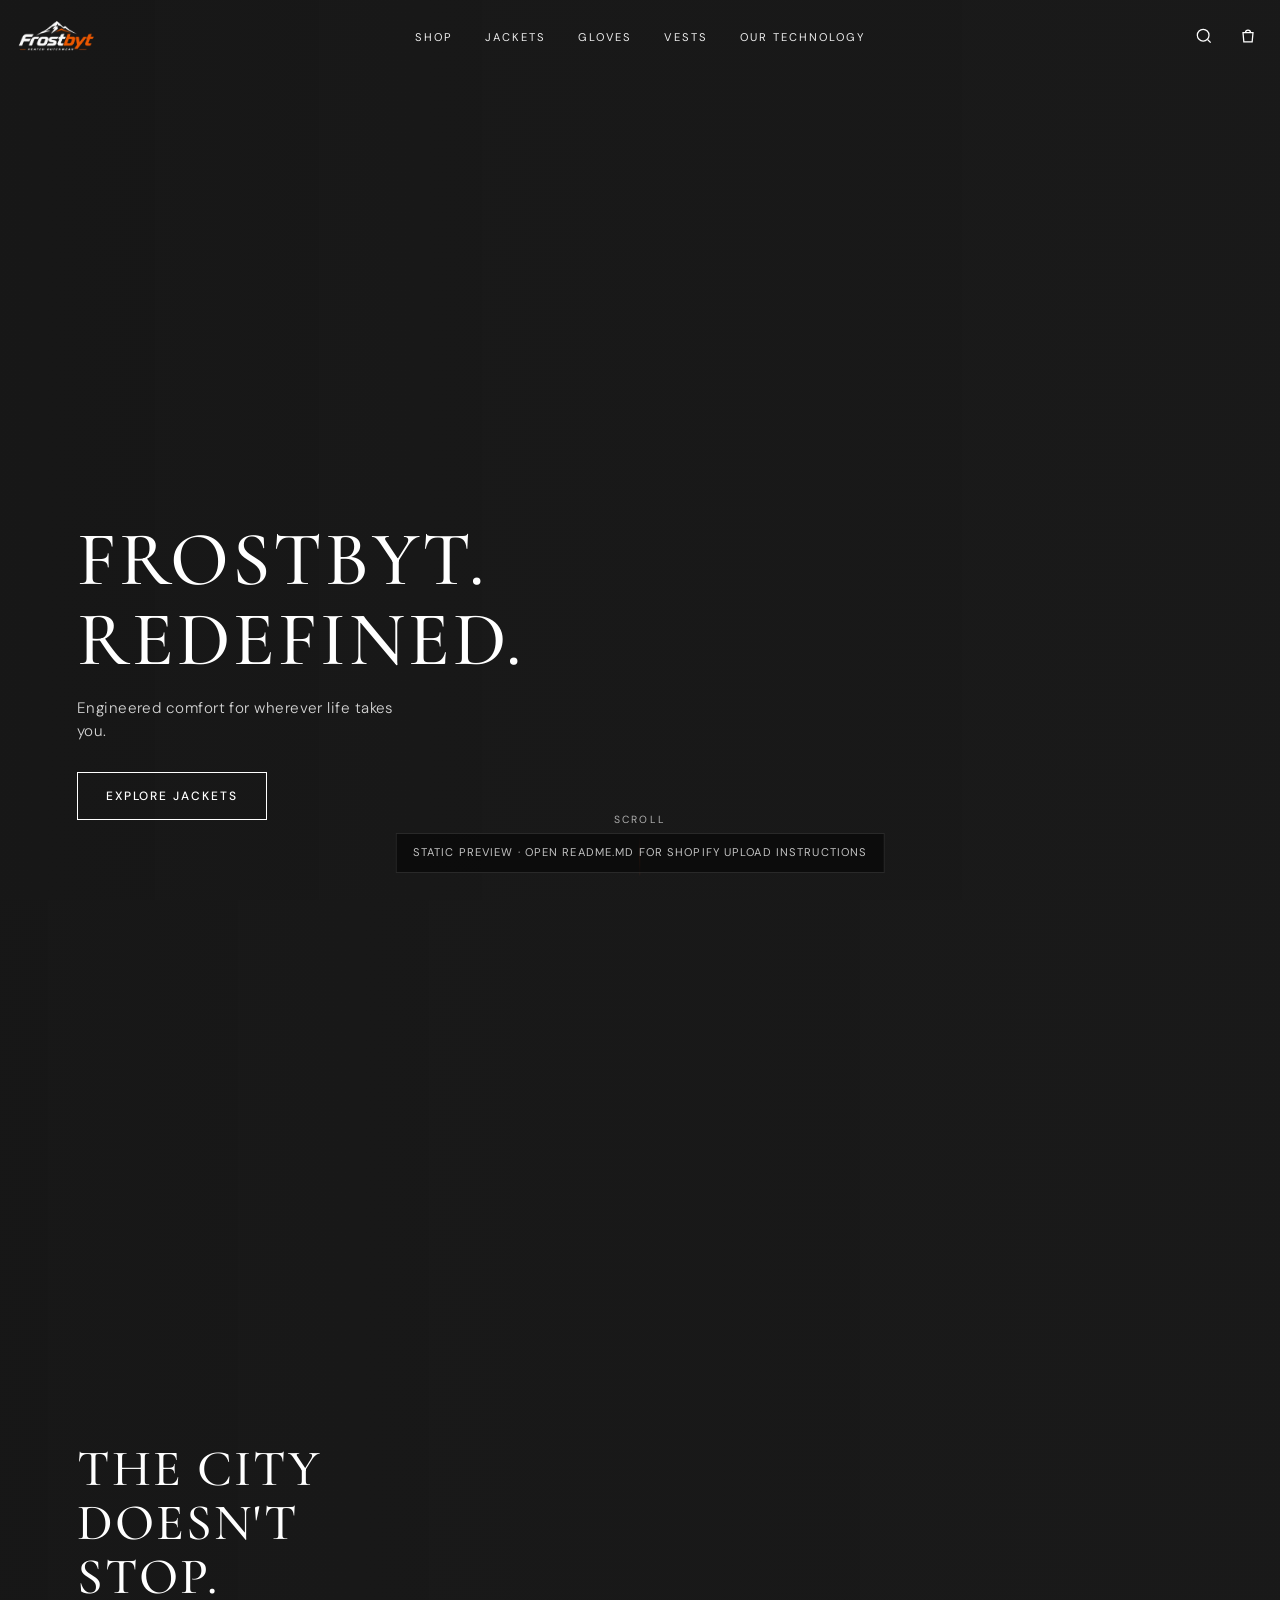
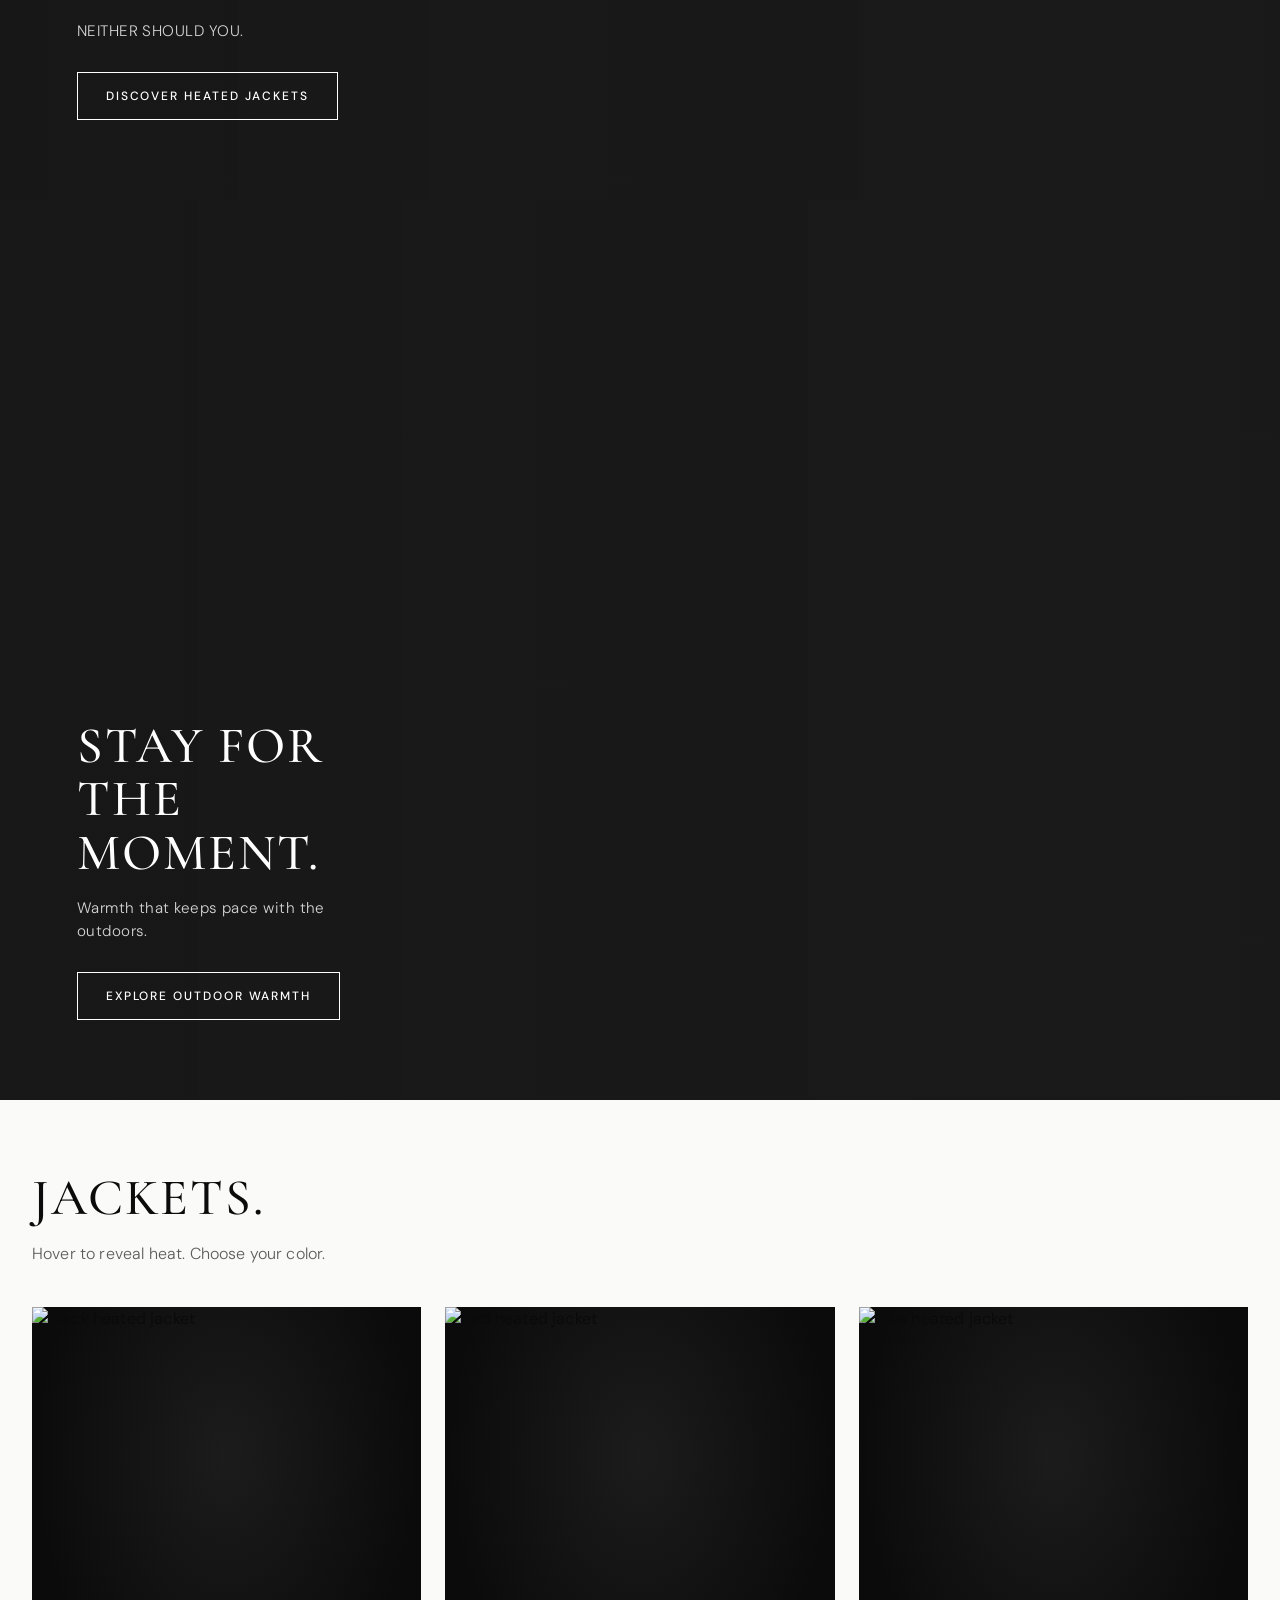
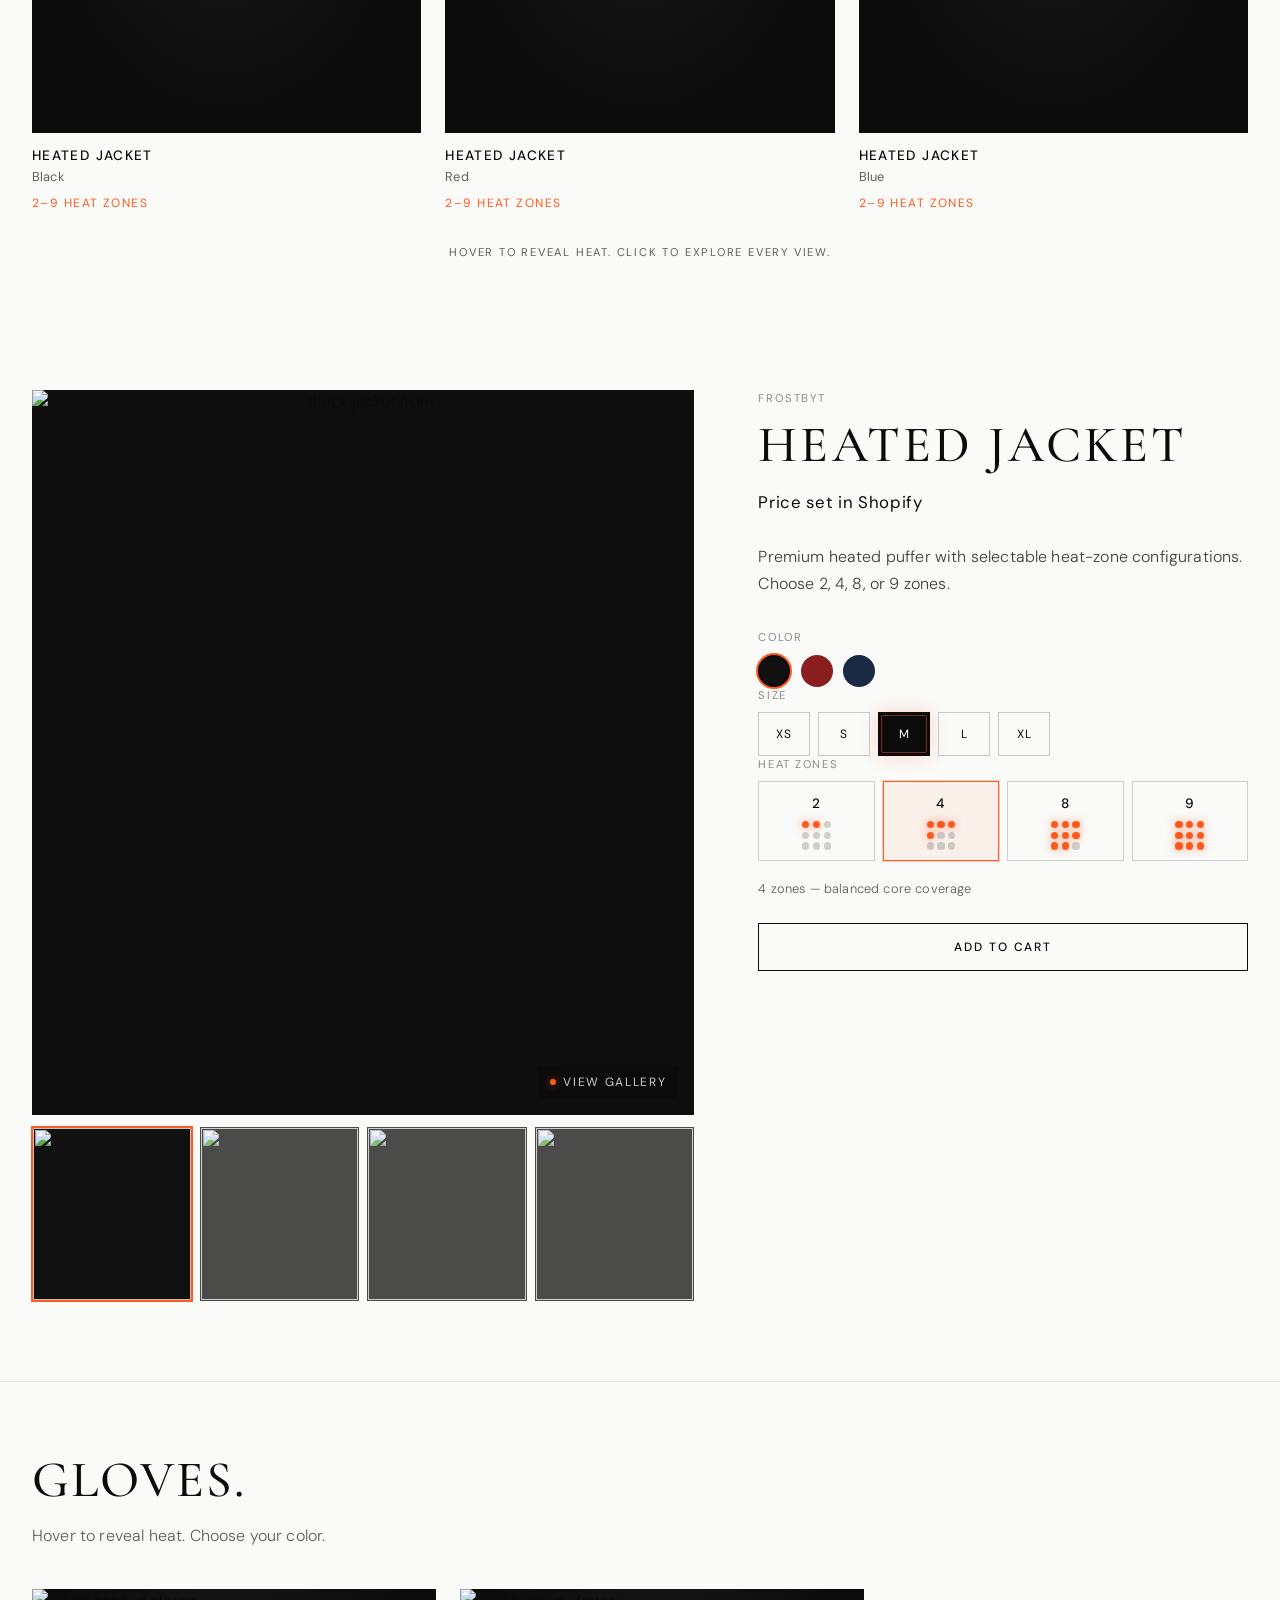
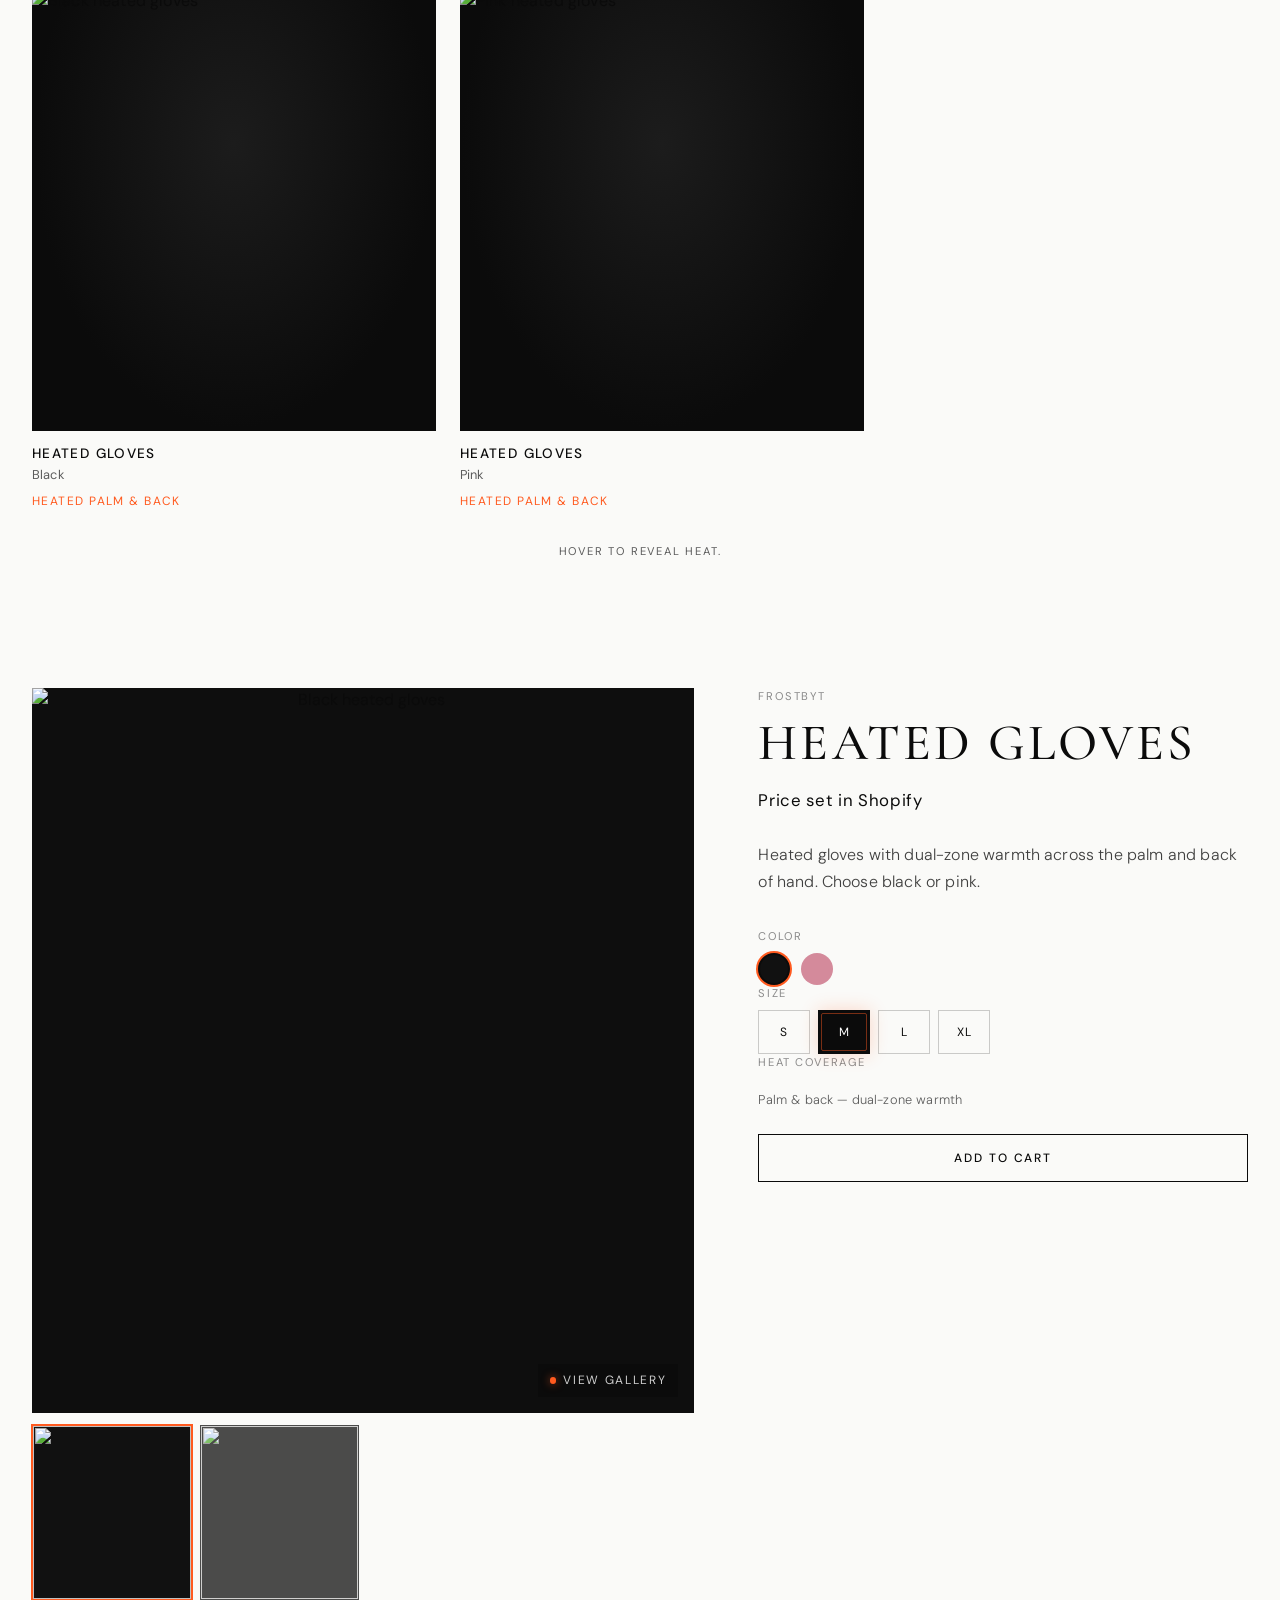
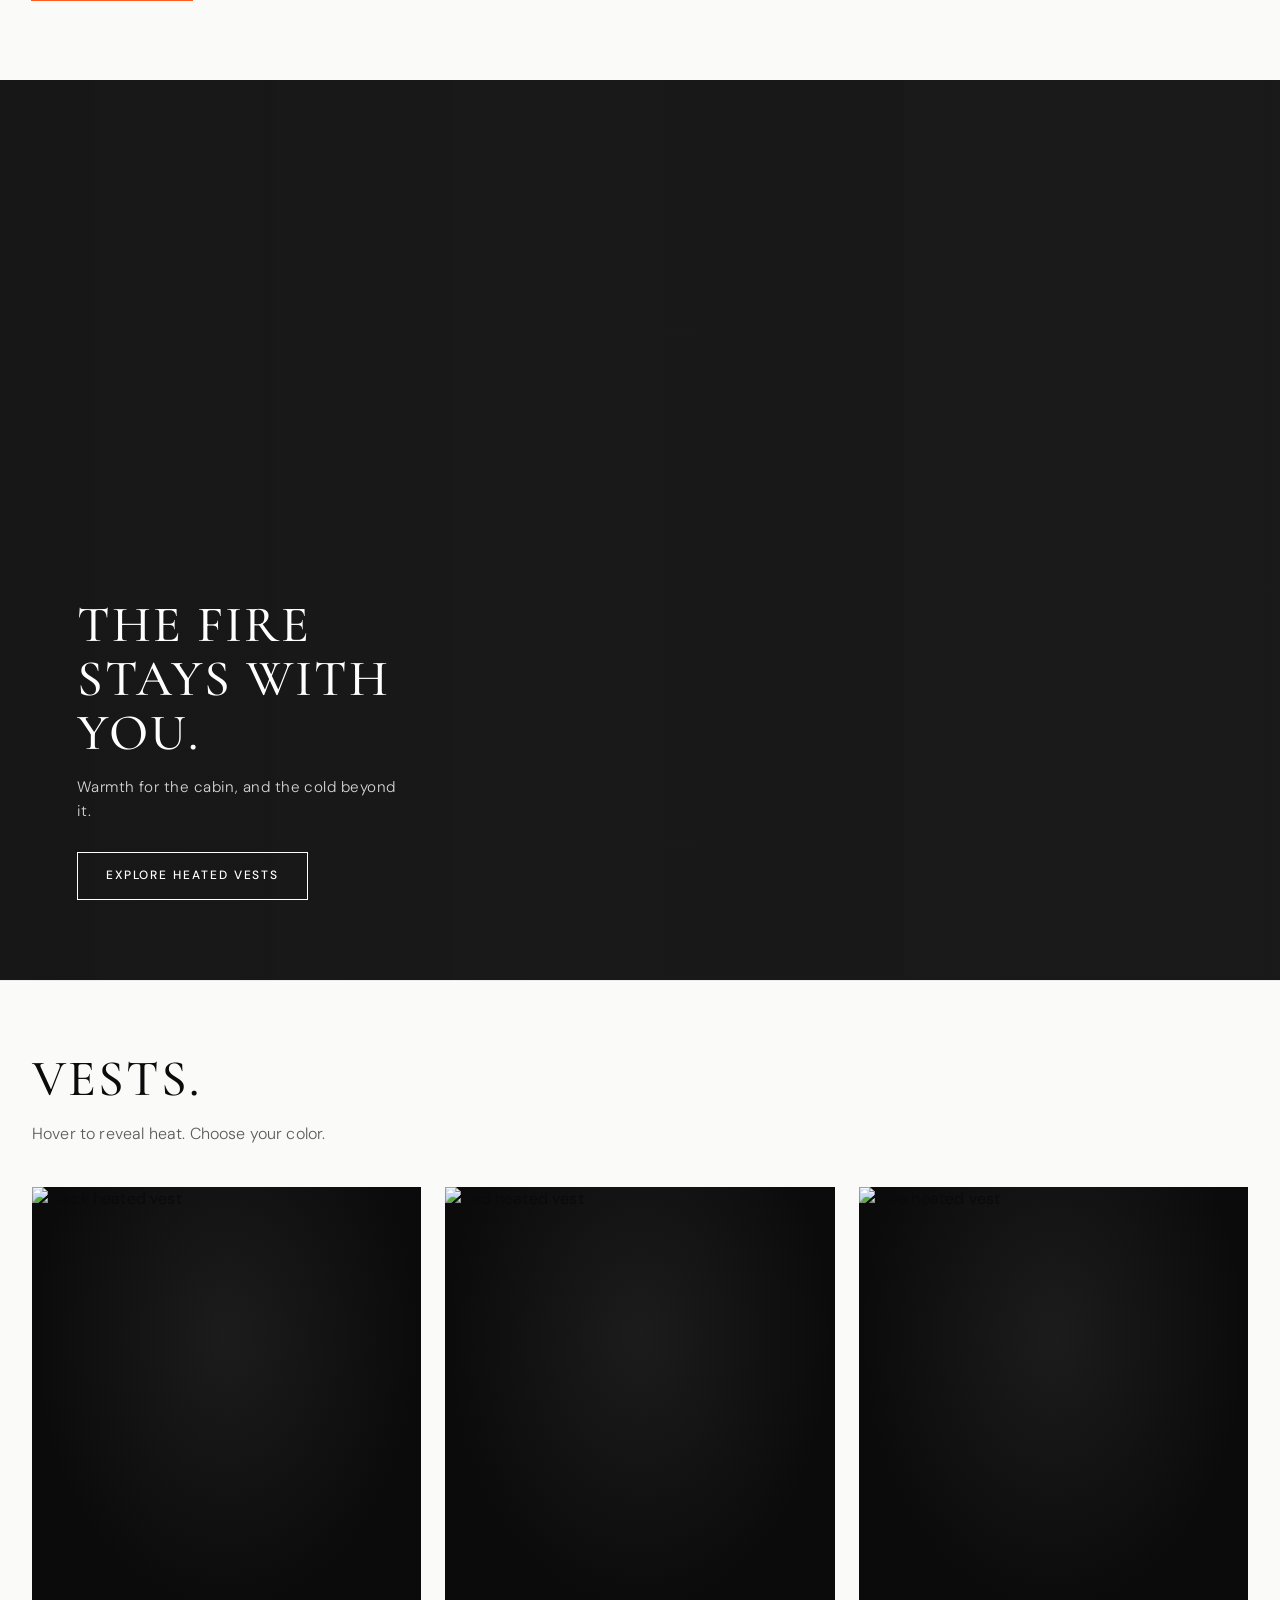
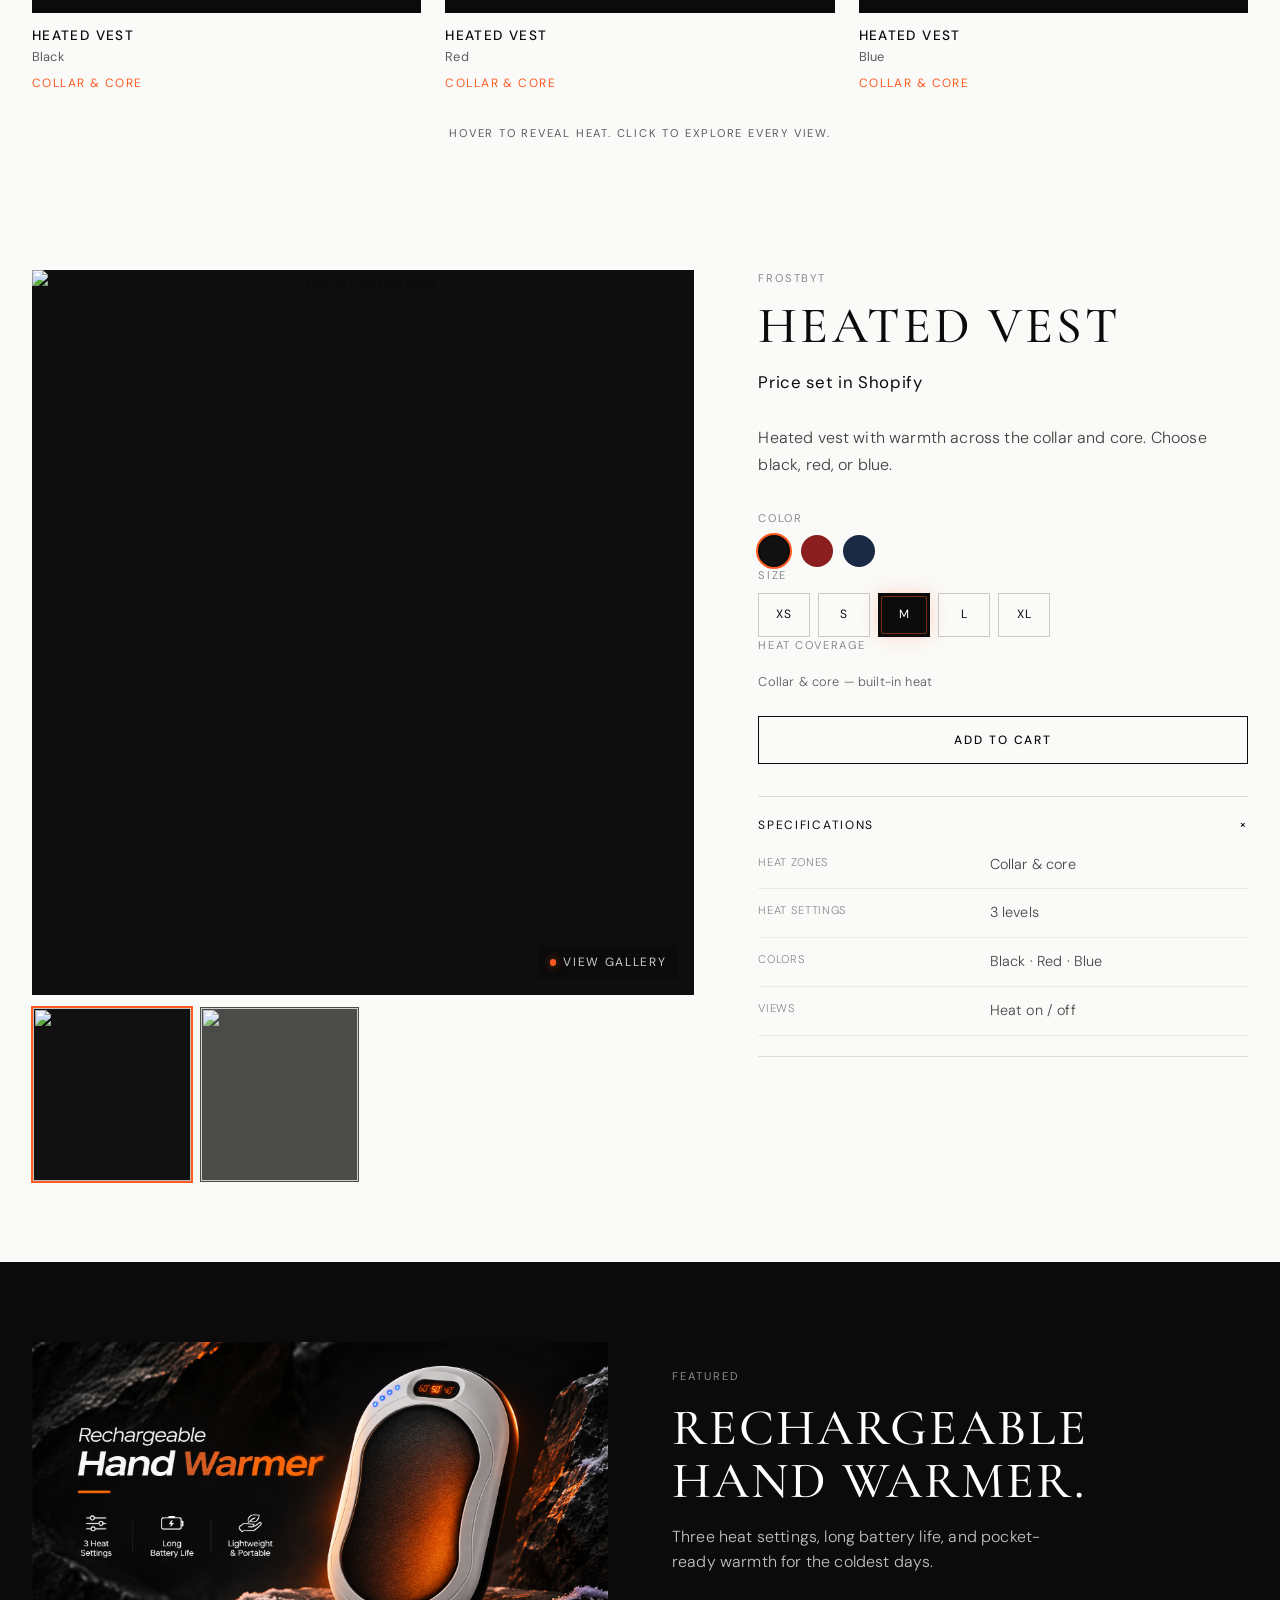
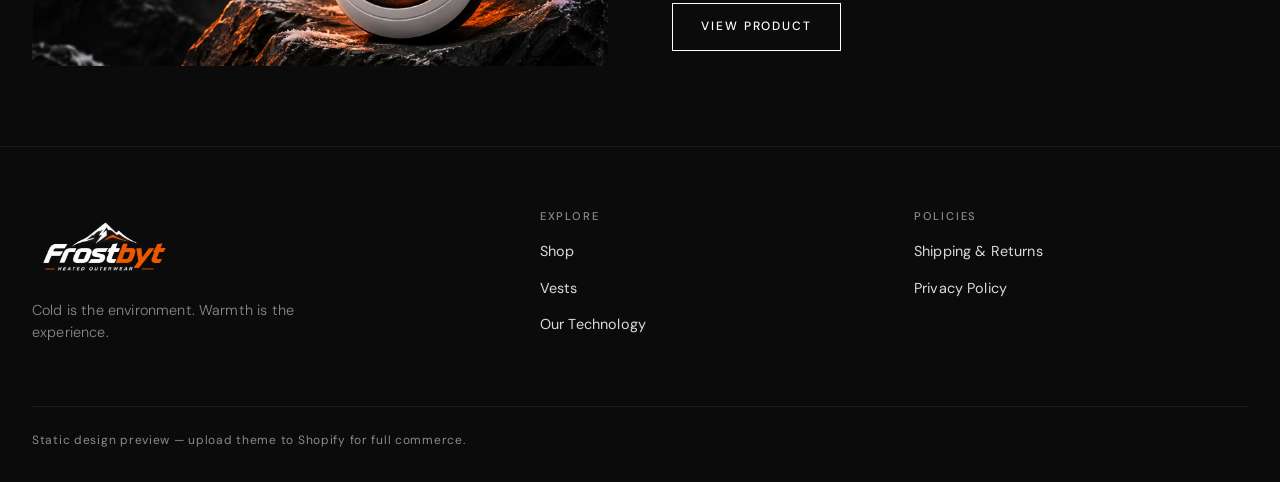
==== commit 22c81495: "Rebrand to Frostbyt and finish the featured product pass. Ship the logo and icon, fill the outdoor f" ====
--- a/heated-store/preview/index.html
+++ b/heated-store/preview/index.html
@@ -3,7 +3,9 @@
   <head>
     <meta charset="utf-8">
     <meta name="viewport" content="width=device-width,initial-scale=1">
-    <title>WARMT — Design Preview</title>
+    <title>Frostbyt — Design Preview</title>
+    <link rel="icon" type="image/png" href="../assets/icon.png">
+    <link rel="apple-touch-icon" href="../assets/icon.png">
     <meta name="description" content="Static design preview for the Heated Store Shopify theme. Cart and Liquid data require a Shopify store.">
     <link rel="preconnect" href="https://fonts.googleapis.com">
     <link rel="preconnect" href="https://fonts.gstatic.com" crossorigin>
@@ -55,7 +57,7 @@
 
     <header class="site-header site-header--transparent" data-site-header data-transparent="true">
       <div class="site-header__inner">
-        <a class="site-header__logo" href="#hero">WARMT</a>
+        <a class="site-header__logo" href="#hero"><img class="site-header__logo-img" src="../assets/logo.png" alt="Frostbyt" width="160" height="80"></a>
         <nav class="site-header__nav" aria-label="Primary">
           <ul class="site-header__nav-list list-reset">
             <li><a class="site-header__nav-link" href="#jackets">Shop</a></li>
@@ -97,12 +99,12 @@
       <section class="cinematic" id="hero" data-cinematic-media>
         <div class="cinematic__media">
           <div class="heat-media" data-heat-media data-heat-mode="prerendered">
-            <video class="heat-media__base" src="../assets/ph-hero-city.mp4?v=2" autoplay muted loop playsinline data-autoplay="true" width="4800" height="2682" style="object-fit:cover;width:100%;height:100%;position:absolute;inset:0;"></video>
+            <video class="heat-media__base" src="../assets/placeholder-media/hero-city.mp4?v=3" autoplay muted loop playsinline data-autoplay="true" width="3840" height="2144" style="object-fit:cover;width:100%;height:100%;position:absolute;inset:0;"></video>
           </div>
         </div>
         <div class="cinematic__overlay cinematic__overlay--left" style="opacity:0.35;"></div>
         <div class="cinematic__content cinematic__content--left">
-          <h1 class="cinematic__headline h1 reveal is-visible">WARMT. REDEFINED.</h1>
+          <h1 class="cinematic__headline h1 reveal is-visible">FROSTBYT. REDEFINED.</h1>
           <p class="cinematic__text reveal is-visible">Engineered comfort for wherever life takes you.</p>
           <div class="cinematic__actions reveal is-visible">
             <a class="btn" href="#jackets">EXPLORE JACKETS</a>
@@ -114,7 +116,7 @@
       <section class="cinematic" id="city" data-cinematic-media>
         <div class="cinematic__media">
           <div class="heat-media">
-            <video class="heat-media__base" src="../assets/ph-city-campaign.mp4?v=2" autoplay muted loop playsinline data-autoplay="true" width="4800" height="3174" style="object-fit:cover;width:100%;height:100%;position:absolute;inset:0;"></video>
+            <video class="heat-media__base" src="../assets/placeholder-media/city-campaign.mp4?v=3" autoplay muted loop playsinline data-autoplay="true" width="3728" height="2464" style="object-fit:cover;width:100%;height:100%;position:absolute;inset:0;"></video>
           </div>
         </div>
         <div class="cinematic__overlay cinematic__overlay--left" style="opacity:0.3;"></div>
@@ -128,7 +130,7 @@
       <section class="cinematic" id="outdoors" data-cinematic-media>
         <div class="cinematic__media">
           <div class="heat-media">
-            <video class="heat-media__base media-zoom-out" src="../assets/ph-outdoor-campaign.mp4?v=2" autoplay muted loop playsinline data-autoplay="true" width="3594" height="4800" style="object-fit:cover;object-position:center 42%;width:100%;height:100%;position:absolute;inset:0;transform:scale(0.82);transform-origin:center center;"></video>
+            <video class="heat-media__base" src="../assets/placeholder-media/outdoor-campaign.mp4?v=4" autoplay muted loop playsinline data-autoplay="true" width="2624" height="3504" style="object-fit:cover;object-position:center 42%;width:100%;height:100%;position:absolute;inset:0;"></video>
           </div>
         </div>
         <div class="cinematic__overlay cinematic__overlay--left" style="opacity:0.28;"></div>
@@ -148,8 +150,8 @@
           <div class="inventory-grid">
             <a class="inventory-card" href="#product-black" data-inventory-card data-color="black">
               <div class="inventory-card__media"><div class="inventory-card__stage">
-                <img class="inventory-card__img inventory-card__img--base" src="../assets/jacket-black-unglowfront.webp" alt="Black heated jacket" width="1199" height="1312">
-                <img class="inventory-card__img inventory-card__img--glow" src="../assets/jacket-black-glowfront.webp" alt="" width="1199" height="1312" aria-hidden="true">
+                <img class="inventory-card__img inventory-card__img--base" src="../assets/inventory/black-unglowfront.png" alt="Black heated jacket" width="1199" height="1312">
+                <img class="inventory-card__img inventory-card__img--glow" src="../assets/inventory/black-glowfront.png" alt="" width="1199" height="1312" aria-hidden="true">
                 <span class="inventory-card__heat-hint" aria-hidden="true"><span class="inventory-card__heat-dot"></span>Heat on</span>
               </div></div>
               <div class="inventory-card__meta">
@@ -160,8 +162,8 @@
             </a>
             <a class="inventory-card" href="#product-red" data-inventory-card data-color="red">
               <div class="inventory-card__media"><div class="inventory-card__stage">
-                <img class="inventory-card__img inventory-card__img--base" src="../assets/jacket-red-unglowfront.webp" alt="Red heated jacket" width="1199" height="1312">
-                <img class="inventory-card__img inventory-card__img--glow" src="../assets/jacket-red-glowfront.webp" alt="" width="1199" height="1312" aria-hidden="true">
+                <img class="inventory-card__img inventory-card__img--base" src="../assets/inventory/red-unglowfront.png" alt="Red heated jacket" width="1199" height="1312">
+                <img class="inventory-card__img inventory-card__img--glow" src="../assets/inventory/red-glowfront.png" alt="" width="1199" height="1312" aria-hidden="true">
                 <span class="inventory-card__heat-hint" aria-hidden="true"><span class="inventory-card__heat-dot"></span>Heat on</span>
               </div></div>
               <div class="inventory-card__meta">
@@ -172,8 +174,8 @@
             </a>
             <a class="inventory-card" href="#product-blue" data-inventory-card data-color="blue">
               <div class="inventory-card__media"><div class="inventory-card__stage">
-                <img class="inventory-card__img inventory-card__img--base" src="../assets/jacket-blue-unglowfront.webp" alt="Blue heated jacket" width="1199" height="1312">
-                <img class="inventory-card__img inventory-card__img--glow" src="../assets/jacket-blue-glowfront.webp" alt="" width="1199" height="1312" aria-hidden="true">
+                <img class="inventory-card__img inventory-card__img--base" src="../assets/inventory/blue-unglowfront.png" alt="Blue heated jacket" width="1199" height="1312">
+                <img class="inventory-card__img inventory-card__img--glow" src="../assets/inventory/blue-glowfront.png" alt="" width="1199" height="1312" aria-hidden="true">
                 <span class="inventory-card__heat-hint" aria-hidden="true"><span class="inventory-card__heat-dot"></span>Heat on</span>
               </div></div>
               <div class="inventory-card__meta">
@@ -191,26 +193,26 @@
         <div class="page-width product__layout">
           <div class="product__gallery" data-product-gallery data-inventory-gallery>
             <button type="button" class="product__gallery-main inventory-gallery__main" data-gallery-main data-open-slideshow aria-label="Open image slideshow">
-              <img data-gallery-active src="../assets/jacket-black-unglowfront.webp" alt="Black jacket front" width="1199" height="1312">
+              <img data-gallery-active src="../assets/inventory/black-unglowfront.png" alt="Black jacket front" width="1199" height="1312">
               <span class="inventory-gallery__cue"><span class="inventory-gallery__cue-dot"></span>View gallery</span>
             </button>
             <div class="product__thumbs inventory-gallery__thumbs">
-              <button type="button" class="product__thumb is-active" data-gallery-thumb data-src="../assets/jacket-black-unglowfront.webp" data-alt="Black jacket front" aria-label="Front">
-                <img src="../assets/jacket-black-unglowfront.webp" alt="" width="200" height="220">
-              </button>
-              <button type="button" class="product__thumb" data-gallery-thumb data-src="../assets/jacket-black-glowfront.webp" data-alt="Black jacket front — heat on" aria-label="Front heat">
-                <img src="../assets/jacket-black-glowfront.webp" alt="" width="200" height="220">
-              </button>
-              <button type="button" class="product__thumb" data-gallery-thumb data-src="../assets/jacket-black-unglowback.webp" data-alt="Black jacket back" aria-label="Back">
-                <img src="../assets/jacket-black-unglowback.webp" alt="" width="200" height="220">
-              </button>
-              <button type="button" class="product__thumb" data-gallery-thumb data-src="../assets/jacket-black-glowback.webp" data-alt="Black jacket back — heat on" aria-label="Back heat">
-                <img src="../assets/jacket-black-glowback.webp" alt="" width="200" height="220">
+              <button type="button" class="product__thumb is-active" data-gallery-thumb data-src="../assets/inventory/black-unglowfront.png" data-alt="Black jacket front" aria-label="Front">
+                <img src="../assets/inventory/black-unglowfront.png" alt="" width="200" height="220">
+              </button>
+              <button type="button" class="product__thumb" data-gallery-thumb data-src="../assets/inventory/black-glowfront.png" data-alt="Black jacket front — heat on" aria-label="Front heat">
+                <img src="../assets/inventory/black-glowfront.png" alt="" width="200" height="220">
+              </button>
+              <button type="button" class="product__thumb" data-gallery-thumb data-src="../assets/inventory/black-unglowback.png" data-alt="Black jacket back" aria-label="Back">
+                <img src="../assets/inventory/black-unglowback.png" alt="" width="200" height="220">
+              </button>
+              <button type="button" class="product__thumb" data-gallery-thumb data-src="../assets/inventory/black-glowback.png" data-alt="Black jacket back — heat on" aria-label="Back heat">
+                <img src="../assets/inventory/black-glowback.png" alt="" width="200" height="220">
               </button>
             </div>
           </div>
           <div class="product__info">
-            <p class="product__vendor">WARMT</p>
+            <p class="product__vendor">Frostbyt</p>
             <h2 class="product__title">Heated Jacket</h2>
             <div class="product__price">Price set in Shopify</div>
             <div class="product__description"><p>Premium heated puffer with selectable heat-zone configurations. Choose 2, 4, 8, or 9 zones.</p></div>
@@ -254,28 +256,28 @@
           "black": {
             "title": "Heated Jacket",
             "images": [
-              {"src": "../assets/jacket-black-unglowfront.webp", "alt": "Black jacket front"},
-              {"src": "../assets/jacket-black-glowfront.webp", "alt": "Black jacket front — heat on"},
-              {"src": "../assets/jacket-black-unglowback.webp", "alt": "Black jacket back"},
-              {"src": "../assets/jacket-black-glowback.webp", "alt": "Black jacket back — heat on"}
+              {"src": "../assets/inventory/black-unglowfront.png", "alt": "Black jacket front"},
+              {"src": "../assets/inventory/black-glowfront.png", "alt": "Black jacket front — heat on"},
+              {"src": "../assets/inventory/black-unglowback.png", "alt": "Black jacket back"},
+              {"src": "../assets/inventory/black-glowback.png", "alt": "Black jacket back — heat on"}
             ]
           },
           "red": {
             "title": "Heated Jacket",
             "images": [
-              {"src": "../assets/jacket-red-unglowfront.webp", "alt": "Red jacket front"},
-              {"src": "../assets/jacket-red-glowfront.webp", "alt": "Red jacket front — heat on"},
-              {"src": "../assets/jacket-red-unglowback.webp", "alt": "Red jacket back"},
-              {"src": "../assets/jacket-red-glowback.webp", "alt": "Red jacket back — heat on"}
+              {"src": "../assets/inventory/red-unglowfront.png", "alt": "Red jacket front"},
+              {"src": "../assets/inventory/red-glowfront.png", "alt": "Red jacket front — heat on"},
+              {"src": "../assets/inventory/red-unglowback.png", "alt": "Red jacket back"},
+              {"src": "../assets/inventory/red-glowback.png", "alt": "Red jacket back — heat on"}
             ]
           },
           "blue": {
             "title": "Heated Jacket",
             "images": [
-              {"src": "../assets/jacket-blue-unglowfront.webp", "alt": "Blue jacket front"},
-              {"src": "../assets/jacket-blue-glowfront.webp", "alt": "Blue jacket front — heat on"},
-              {"src": "../assets/jacket-blue-unglowback.webp", "alt": "Blue jacket back"},
-              {"src": "../assets/jacket-blue-glowback.webp", "alt": "Blue jacket back — heat on"}
+              {"src": "../assets/inventory/blue-unglowfront.png", "alt": "Blue jacket front"},
+              {"src": "../assets/inventory/blue-glowfront.png", "alt": "Blue jacket front — heat on"},
+              {"src": "../assets/inventory/blue-unglowback.png", "alt": "Blue jacket back"},
+              {"src": "../assets/inventory/blue-glowback.png", "alt": "Blue jacket back — heat on"}
             ]
           }
         }
@@ -295,8 +297,8 @@
           <div class="inventory-grid inventory-grid--2">
             <a class="inventory-card" href="#product-gloves-black" data-inventory-card data-color="black">
               <div class="inventory-card__media"><div class="inventory-card__stage">
-                <img class="inventory-card__img inventory-card__img--base" src="../assets/gloves-black-unglow.webp" alt="Black heated gloves" width="1199" height="1312">
-                <img class="inventory-card__img inventory-card__img--glow" src="../assets/gloves-black-glow.webp" alt="" width="1199" height="1312" aria-hidden="true">
+                <img class="inventory-card__img inventory-card__img--base" src="../assets/inventory/gloves/black-gloveunglow.png" alt="Black heated gloves" width="1199" height="1312">
+                <img class="inventory-card__img inventory-card__img--glow" src="../assets/inventory/gloves/black-gloveglow.png" alt="" width="1199" height="1312" aria-hidden="true">
                 <span class="inventory-card__heat-hint" aria-hidden="true"><span class="inventory-card__heat-dot"></span>Heat on</span>
               </div></div>
               <div class="inventory-card__meta">
@@ -307,8 +309,8 @@
             </a>
             <a class="inventory-card" href="#product-gloves-pink" data-inventory-card data-color="pink">
               <div class="inventory-card__media"><div class="inventory-card__stage">
-                <img class="inventory-card__img inventory-card__img--base" src="../assets/gloves-pink-unglow.webp" alt="Pink heated gloves" width="1199" height="1312">
-                <img class="inventory-card__img inventory-card__img--glow" src="../assets/gloves-pink-glow.webp" alt="" width="1199" height="1312" aria-hidden="true">
+                <img class="inventory-card__img inventory-card__img--base" src="../assets/inventory/gloves/pink-gloveunglow.png" alt="Pink heated gloves" width="1199" height="1312">
+                <img class="inventory-card__img inventory-card__img--glow" src="../assets/inventory/gloves/pink-gloveglow.png" alt="" width="1199" height="1312" aria-hidden="true">
                 <span class="inventory-card__heat-hint" aria-hidden="true"><span class="inventory-card__heat-dot"></span>Heat on</span>
               </div></div>
               <div class="inventory-card__meta">
@@ -327,20 +329,20 @@
         <div class="page-width product__layout">
           <div class="product__gallery" data-product-gallery data-inventory-gallery>
             <button type="button" class="product__gallery-main inventory-gallery__main" data-gallery-main data-open-slideshow aria-label="Open image slideshow">
-              <img data-gallery-active src="../assets/gloves-black-unglow.webp" alt="Black heated gloves" width="1199" height="1312">
+              <img data-gallery-active src="../assets/inventory/gloves/black-gloveunglow.png" alt="Black heated gloves" width="1199" height="1312">
               <span class="inventory-gallery__cue"><span class="inventory-gallery__cue-dot"></span>View gallery</span>
             </button>
             <div class="product__thumbs inventory-gallery__thumbs">
-              <button type="button" class="product__thumb is-active" data-gallery-thumb data-src="../assets/gloves-black-unglow.webp" data-alt="Black heated gloves" aria-label="Heat off">
-                <img src="../assets/gloves-black-unglow.webp" alt="" width="200" height="220">
-              </button>
-              <button type="button" class="product__thumb" data-gallery-thumb data-src="../assets/gloves-black-glow.webp" data-alt="Black heated gloves — heat on" aria-label="Heat on">
-                <img src="../assets/gloves-black-glow.webp" alt="" width="200" height="220">
+              <button type="button" class="product__thumb is-active" data-gallery-thumb data-src="../assets/inventory/gloves/black-gloveunglow.png" data-alt="Black heated gloves" aria-label="Heat off">
+                <img src="../assets/inventory/gloves/black-gloveunglow.png" alt="" width="200" height="220">
+              </button>
+              <button type="button" class="product__thumb" data-gallery-thumb data-src="../assets/inventory/gloves/black-gloveglow.png" data-alt="Black heated gloves — heat on" aria-label="Heat on">
+                <img src="../assets/inventory/gloves/black-gloveglow.png" alt="" width="200" height="220">
               </button>
             </div>
           </div>
           <div class="product__info">
-            <p class="product__vendor">WARMT</p>
+            <p class="product__vendor">Frostbyt</p>
             <h2 class="product__title" data-product-title>Heated Gloves</h2>
             <div class="product__price">Price set in Shopify</div>
             <div class="product__description"><p>Heated gloves with dual-zone warmth across the palm and back of hand. Choose black or pink.</p></div>
@@ -376,15 +378,15 @@
           "black": {
             "title": "Heated Gloves",
             "images": [
-              {"src": "../assets/gloves-black-unglow.webp", "alt": "Black heated gloves"},
-              {"src": "../assets/gloves-black-glow.webp", "alt": "Black heated gloves — heat on"}
+              {"src": "../assets/inventory/gloves/black-gloveunglow.png", "alt": "Black heated gloves"},
+              {"src": "../assets/inventory/gloves/black-gloveglow.png", "alt": "Black heated gloves — heat on"}
             ]
           },
           "pink": {
             "title": "Heated Gloves",
             "images": [
-              {"src": "../assets/gloves-pink-unglow.webp", "alt": "Pink heated gloves"},
-              {"src": "../assets/gloves-pink-glow.webp", "alt": "Pink heated gloves — heat on"}
+              {"src": "../assets/inventory/gloves/pink-gloveunglow.png", "alt": "Pink heated gloves"},
+              {"src": "../assets/inventory/gloves/pink-gloveglow.png", "alt": "Pink heated gloves — heat on"}
             ]
           }
         }
@@ -394,7 +396,7 @@
       <section class="cinematic" id="vest-story" data-cinematic-media>
         <div class="cinematic__media">
           <div class="heat-media">
-            <video class="heat-media__base" src="../assets/ph-vest-fireside.mp4?v=2" autoplay muted loop playsinline data-autoplay="true" width="4800" height="2692" style="object-fit:cover;width:100%;height:100%;position:absolute;inset:0;"></video>
+            <video class="heat-media__base" src="../assets/placeholder-media/vest-fireside.mp4?v=3" autoplay muted loop playsinline data-autoplay="true" width="3840" height="2160" style="object-fit:cover;width:100%;height:100%;position:absolute;inset:0;"></video>
           </div>
         </div>
         <div class="cinematic__overlay cinematic__overlay--left" style="opacity:0.32;"></div>
@@ -414,8 +416,8 @@
           <div class="inventory-grid">
             <a class="inventory-card" href="#product-vest-black" data-inventory-card data-color="black">
               <div class="inventory-card__media"><div class="inventory-card__stage">
-                <img class="inventory-card__img inventory-card__img--base" src="../assets/vest-black-unglow.webp" alt="Black heated vest" width="1199" height="1312">
-                <img class="inventory-card__img inventory-card__img--glow" src="../assets/vest-black-glow.webp" alt="" width="1199" height="1312" aria-hidden="true">
+                <img class="inventory-card__img inventory-card__img--base" src="../assets/inventory/vests/black-vestunglow.png" alt="Black heated vest" width="1199" height="1312">
+                <img class="inventory-card__img inventory-card__img--glow" src="../assets/inventory/vests/black-vestglow.png" alt="" width="1199" height="1312" aria-hidden="true">
                 <span class="inventory-card__heat-hint" aria-hidden="true"><span class="inventory-card__heat-dot"></span>Heat on</span>
               </div></div>
               <div class="inventory-card__meta">
@@ -426,8 +428,8 @@
             </a>
             <a class="inventory-card" href="#product-vest-red" data-inventory-card data-color="red">
               <div class="inventory-card__media"><div class="inventory-card__stage">
-                <img class="inventory-card__img inventory-card__img--base" src="../assets/vest-red-unglow.webp" alt="Red heated vest" width="1199" height="1312">
-                <img class="inventory-card__img inventory-card__img--glow" src="../assets/vest-red-glow.webp" alt="" width="1199" height="1312" aria-hidden="true">
+                <img class="inventory-card__img inventory-card__img--base" src="../assets/inventory/vests/red-vestunglow.png" alt="Red heated vest" width="1199" height="1312">
+                <img class="inventory-card__img inventory-card__img--glow" src="../assets/inventory/vests/red-vestglow.png" alt="" width="1199" height="1312" aria-hidden="true">
                 <span class="inventory-card__heat-hint" aria-hidden="true"><span class="inventory-card__heat-dot"></span>Heat on</span>
               </div></div>
               <div class="inventory-card__meta">
@@ -438,8 +440,8 @@
             </a>
             <a class="inventory-card" href="#product-vest-blue" data-inventory-card data-color="blue">
               <div class="inventory-card__media"><div class="inventory-card__stage">
-                <img class="inventory-card__img inventory-card__img--base" src="../assets/vest-blue-unglow.webp" alt="Blue heated vest" width="1199" height="1312">
-                <img class="inventory-card__img inventory-card__img--glow" src="../assets/vest-blue-glow.webp" alt="" width="1199" height="1312" aria-hidden="true">
+                <img class="inventory-card__img inventory-card__img--base" src="../assets/inventory/vests/blue-vestunglow.png" alt="Blue heated vest" width="1199" height="1312">
+                <img class="inventory-card__img inventory-card__img--glow" src="../assets/inventory/vests/blue-vestglow.png" alt="" width="1199" height="1312" aria-hidden="true">
                 <span class="inventory-card__heat-hint" aria-hidden="true"><span class="inventory-card__heat-dot"></span>Heat on</span>
               </div></div>
               <div class="inventory-card__meta">
@@ -457,20 +459,20 @@
         <div class="page-width product__layout">
           <div class="product__gallery" data-product-gallery data-inventory-gallery>
             <button type="button" class="product__gallery-main inventory-gallery__main" data-gallery-main data-open-slideshow aria-label="Open image slideshow">
-              <img data-gallery-active src="../assets/vest-black-unglow.webp" alt="Black heated vest" width="1199" height="1312">
+              <img data-gallery-active src="../assets/inventory/vests/black-vestunglow.png" alt="Black heated vest" width="1199" height="1312">
               <span class="inventory-gallery__cue"><span class="inventory-gallery__cue-dot"></span>View gallery</span>
             </button>
             <div class="product__thumbs inventory-gallery__thumbs">
-              <button type="button" class="product__thumb is-active" data-gallery-thumb data-src="../assets/vest-black-unglow.webp" data-alt="Black heated vest" aria-label="Heat off">
-                <img src="../assets/vest-black-unglow.webp" alt="" width="200" height="220">
-              </button>
-              <button type="button" class="product__thumb" data-gallery-thumb data-src="../assets/vest-black-glow.webp" data-alt="Black heated vest — heat on" aria-label="Heat on">
-                <img src="../assets/vest-black-glow.webp" alt="" width="200" height="220">
+              <button type="button" class="product__thumb is-active" data-gallery-thumb data-src="../assets/inventory/vests/black-vestunglow.png" data-alt="Black heated vest" aria-label="Heat off">
+                <img src="../assets/inventory/vests/black-vestunglow.png" alt="" width="200" height="220">
+              </button>
+              <button type="button" class="product__thumb" data-gallery-thumb data-src="../assets/inventory/vests/black-vestglow.png" data-alt="Black heated vest — heat on" aria-label="Heat on">
+                <img src="../assets/inventory/vests/black-vestglow.png" alt="" width="200" height="220">
               </button>
             </div>
           </div>
           <div class="product__info">
-            <p class="product__vendor">WARMT</p>
+            <p class="product__vendor">Frostbyt</p>
             <h2 class="product__title" data-product-title>Heated Vest</h2>
             <div class="product__price">Price set in Shopify</div>
             <div class="product__description"><p>Heated vest with warmth across the collar and core. Choose black, red, or blue.</p></div>
@@ -521,22 +523,22 @@
           "black": {
             "title": "Heated Vest",
             "images": [
-              {"src": "../assets/vest-black-unglow.webp", "alt": "Black heated vest"},
-              {"src": "../assets/vest-black-glow.webp", "alt": "Black heated vest — heat on"}
+              {"src": "../assets/inventory/vests/black-vestunglow.png", "alt": "Black heated vest"},
+              {"src": "../assets/inventory/vests/black-vestglow.png", "alt": "Black heated vest — heat on"}
             ]
           },
           "red": {
             "title": "Heated Vest",
             "images": [
-              {"src": "../assets/vest-red-unglow.webp", "alt": "Red heated vest"},
-              {"src": "../assets/vest-red-glow.webp", "alt": "Red heated vest — heat on"}
+              {"src": "../assets/inventory/vests/red-vestunglow.png", "alt": "Red heated vest"},
+              {"src": "../assets/inventory/vests/red-vestglow.png", "alt": "Red heated vest — heat on"}
             ]
           },
           "blue": {
             "title": "Heated Vest",
             "images": [
-              {"src": "../assets/vest-blue-unglow.webp", "alt": "Blue heated vest"},
-              {"src": "../assets/vest-blue-glow.webp", "alt": "Blue heated vest — heat on"}
+              {"src": "../assets/inventory/vests/blue-vestunglow.png", "alt": "Blue heated vest"},
+              {"src": "../assets/inventory/vests/blue-vestglow.png", "alt": "Blue heated vest — heat on"}
             ]
           }
         }
@@ -546,15 +548,15 @@
       <section class="featured-product" id="tech">
         <div class="page-width featured-product__layout">
           <div class="featured-product__media">
-            <div class="heat-media is-animated" style="--heat-x:30%;--heat-y:25%;--heat-width:40%;--heat-height:50%;height:100%;">
-              <img class="heat-media__base" src="../assets/jacket-black-glowfront.webp" alt="Featured heated jacket" width="1199" height="1312" style="object-fit:contain;width:100%;height:100%;position:absolute;inset:0;background:#0e0e0e;">
+            <div class="heat-media" style="height:100%;">
+              <img class="heat-media__base" src="../assets/inventory/handwarmer.png" alt="Rechargeable hand warmer" width="1672" height="941" style="object-fit:cover;object-position:center center;width:100%;height:100%;position:absolute;inset:0;background:#0e0e0e;">
             </div>
           </div>
           <div>
             <p class="featured-product__eyebrow">Featured</p>
-            <h2 class="featured-product__title h2">BUILT FOR THE COLD.</h2>
-            <p class="featured-product__text">Premium heated apparel designed for everyday comfort. Assign a real product in the Theme Editor.</p>
-            <a class="btn" href="#jackets">VIEW PRODUCT</a>
+            <h2 class="featured-product__title h2">RECHARGEABLE HAND WARMER.</h2>
+            <p class="featured-product__text">Three heat settings, long battery life, and pocket-ready warmth for the coldest days.</p>
+            <a class="btn" href="#tech">VIEW PRODUCT</a>
           </div>
         </div>
       </section>
@@ -587,7 +589,7 @@
     <footer class="site-footer">
       <div class="page-width site-footer__grid">
         <div>
-          <div class="site-footer__brand">WARMT</div>
+          <div class="site-footer__brand"><img class="site-footer__logo-img" src="../assets/logo.png" alt="Frostbyt" width="180" height="90"></div>
           <p class="site-footer__tagline">Cold is the environment. Warmth is the experience.</p>
         </div>
         <div>
--- a/heated-store/assets/editorial.css
+++ b/heated-store/assets/editorial.css
@@ -23,6 +23,8 @@
 
 .site-header__logo {
   justify-self: start;
+  display: inline-flex;
+  align-items: center;
   font-family: var(--font-heading);
   font-size: 1.35rem;
   letter-spacing: 0.28em;
@@ -30,10 +32,13 @@
   font-weight: 500;
 }
 
-.site-header__logo img {
+.site-header__logo img,
+.site-header__logo-img {
+  display: block;
   width: auto;
   height: auto;
-  max-height: 2rem;
+  max-height: 2.75rem;
+  max-width: min(42vw, 11rem);
 }
 
 .site-header__nav {
@@ -354,6 +359,14 @@
   margin-bottom: 1rem;
 }
 
+.site-footer__logo-img {
+  display: block;
+  width: auto;
+  height: auto;
+  max-height: 4.5rem;
+  max-width: min(70vw, 14rem);
+}
+
 .site-footer__tagline {
   max-width: 28ch;
   color: var(--color-muted);
--- a/heated-store/assets/product.css
+++ b/heated-store/assets/product.css
@@ -384,7 +384,7 @@
 }
 
 .featured-product__media {
-  aspect-ratio: 4 / 5;
+  aspect-ratio: 1672 / 941;
   background: var(--color-soft-black);
   overflow: hidden;
 }
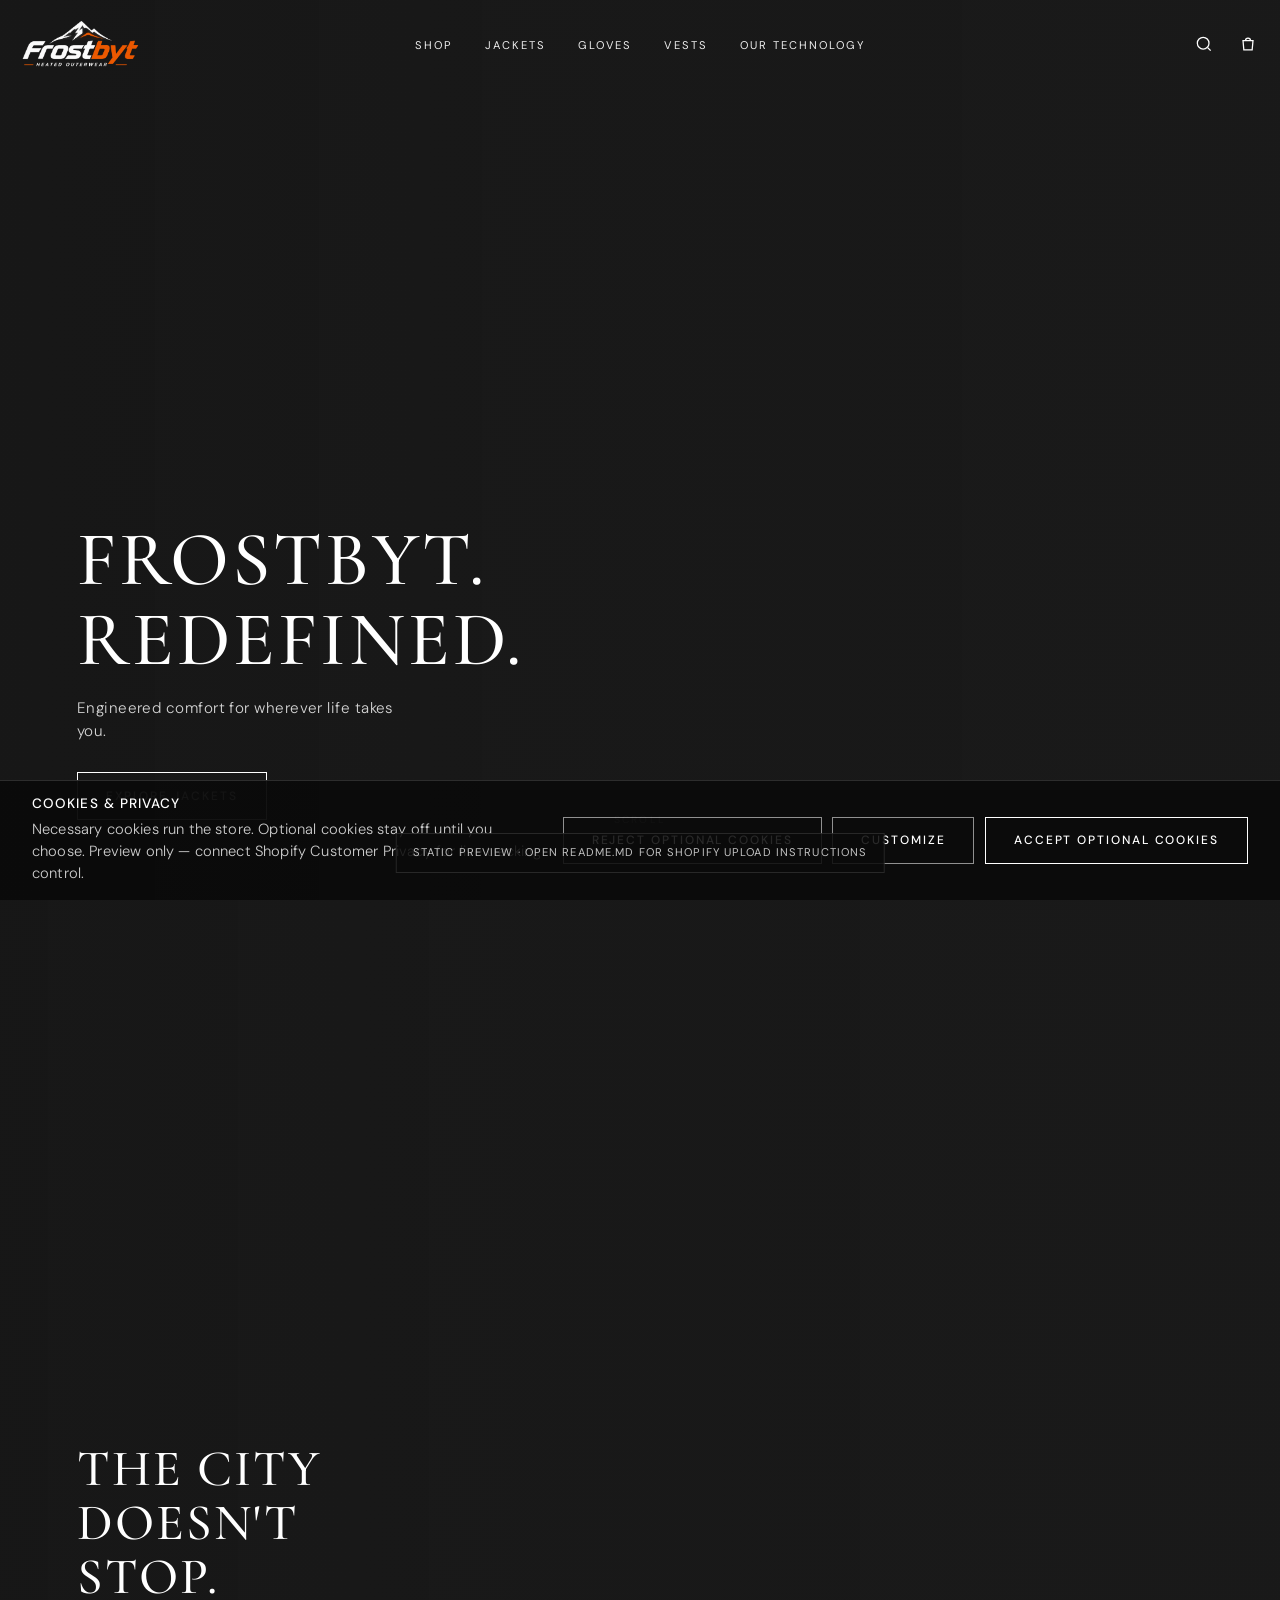
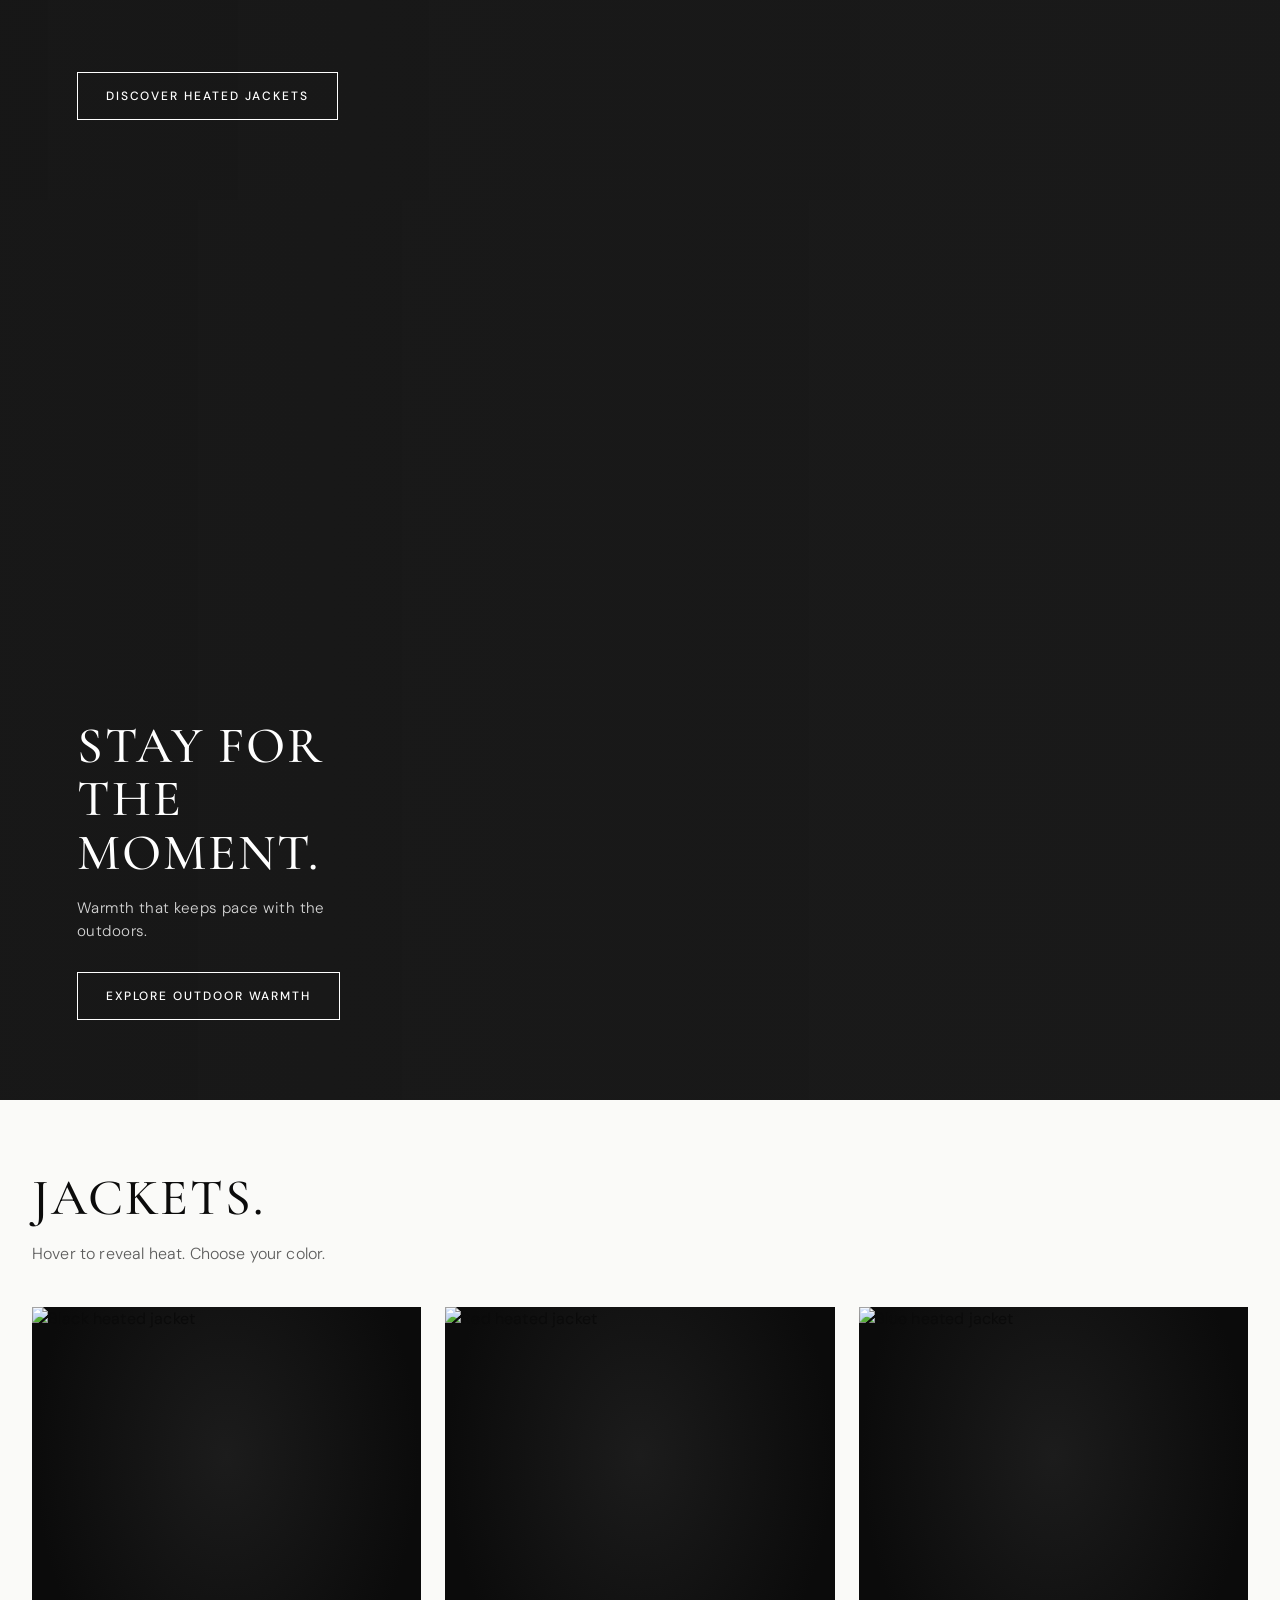
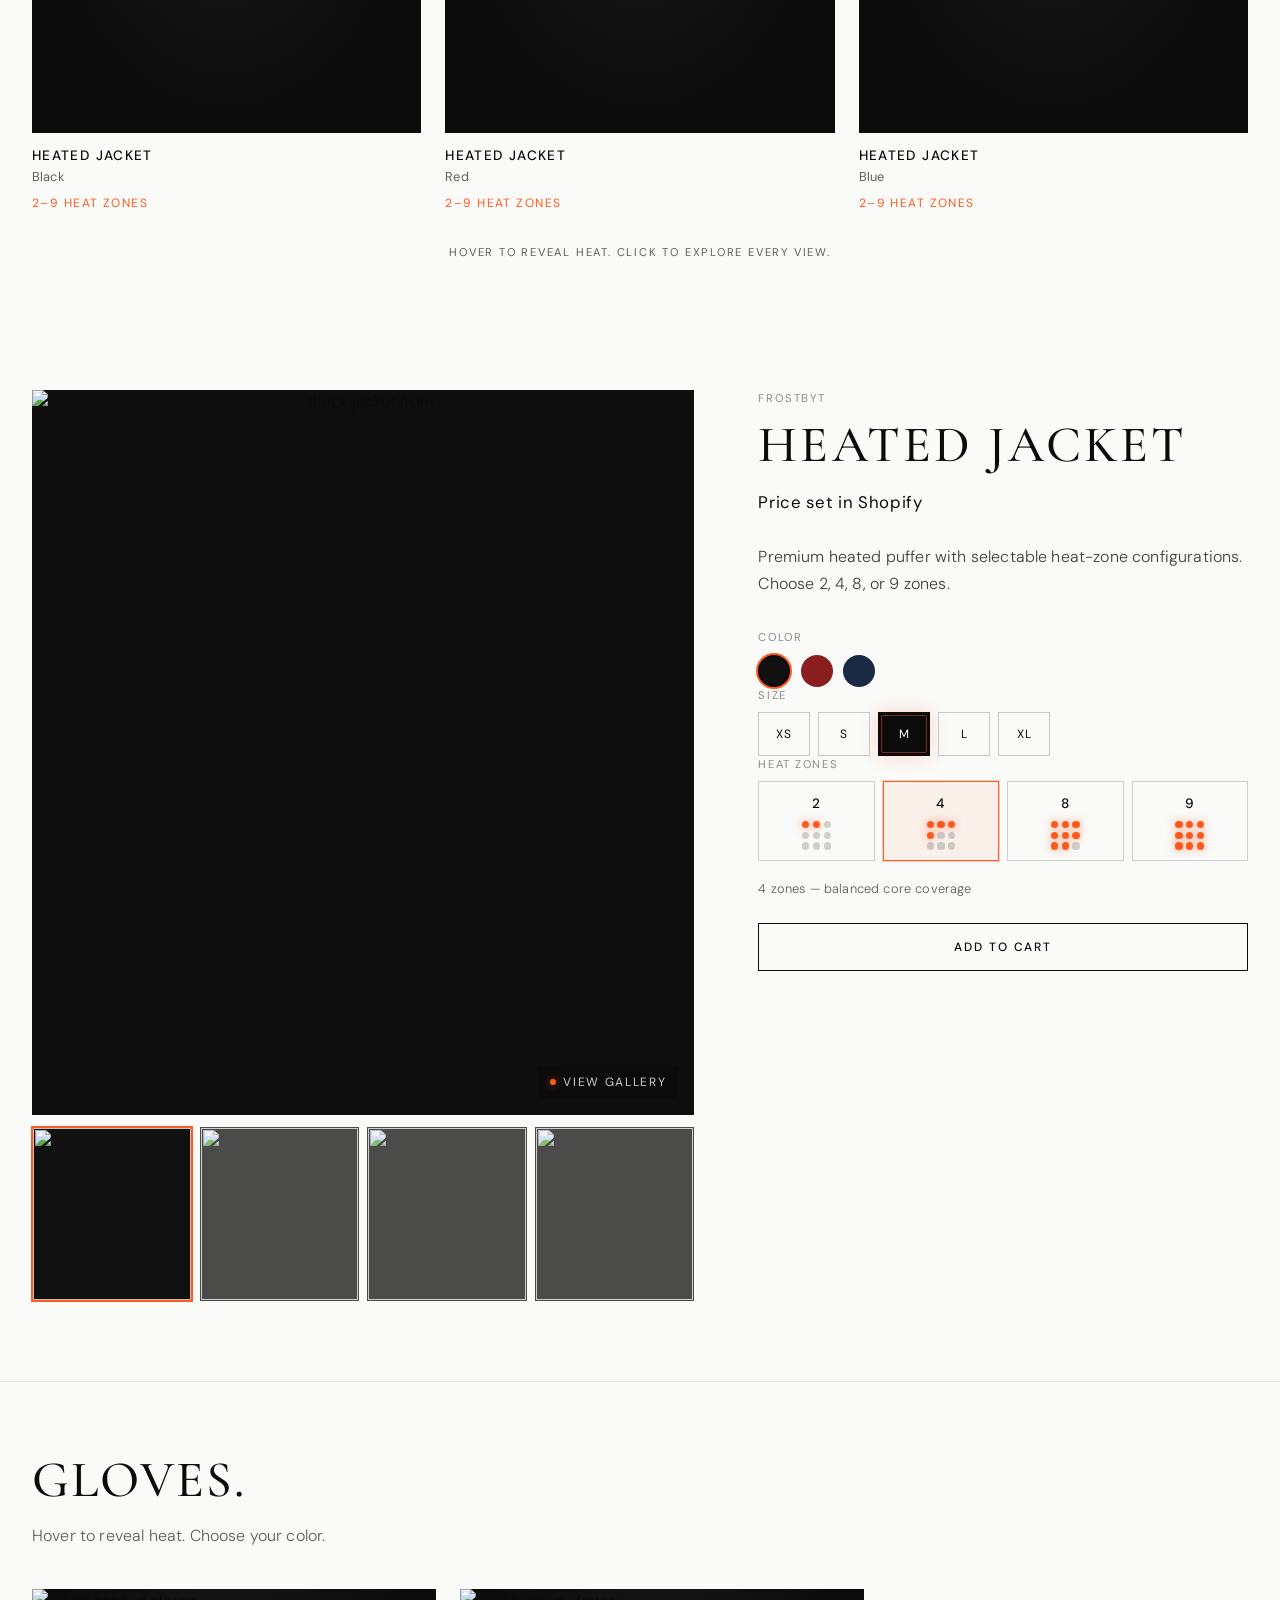
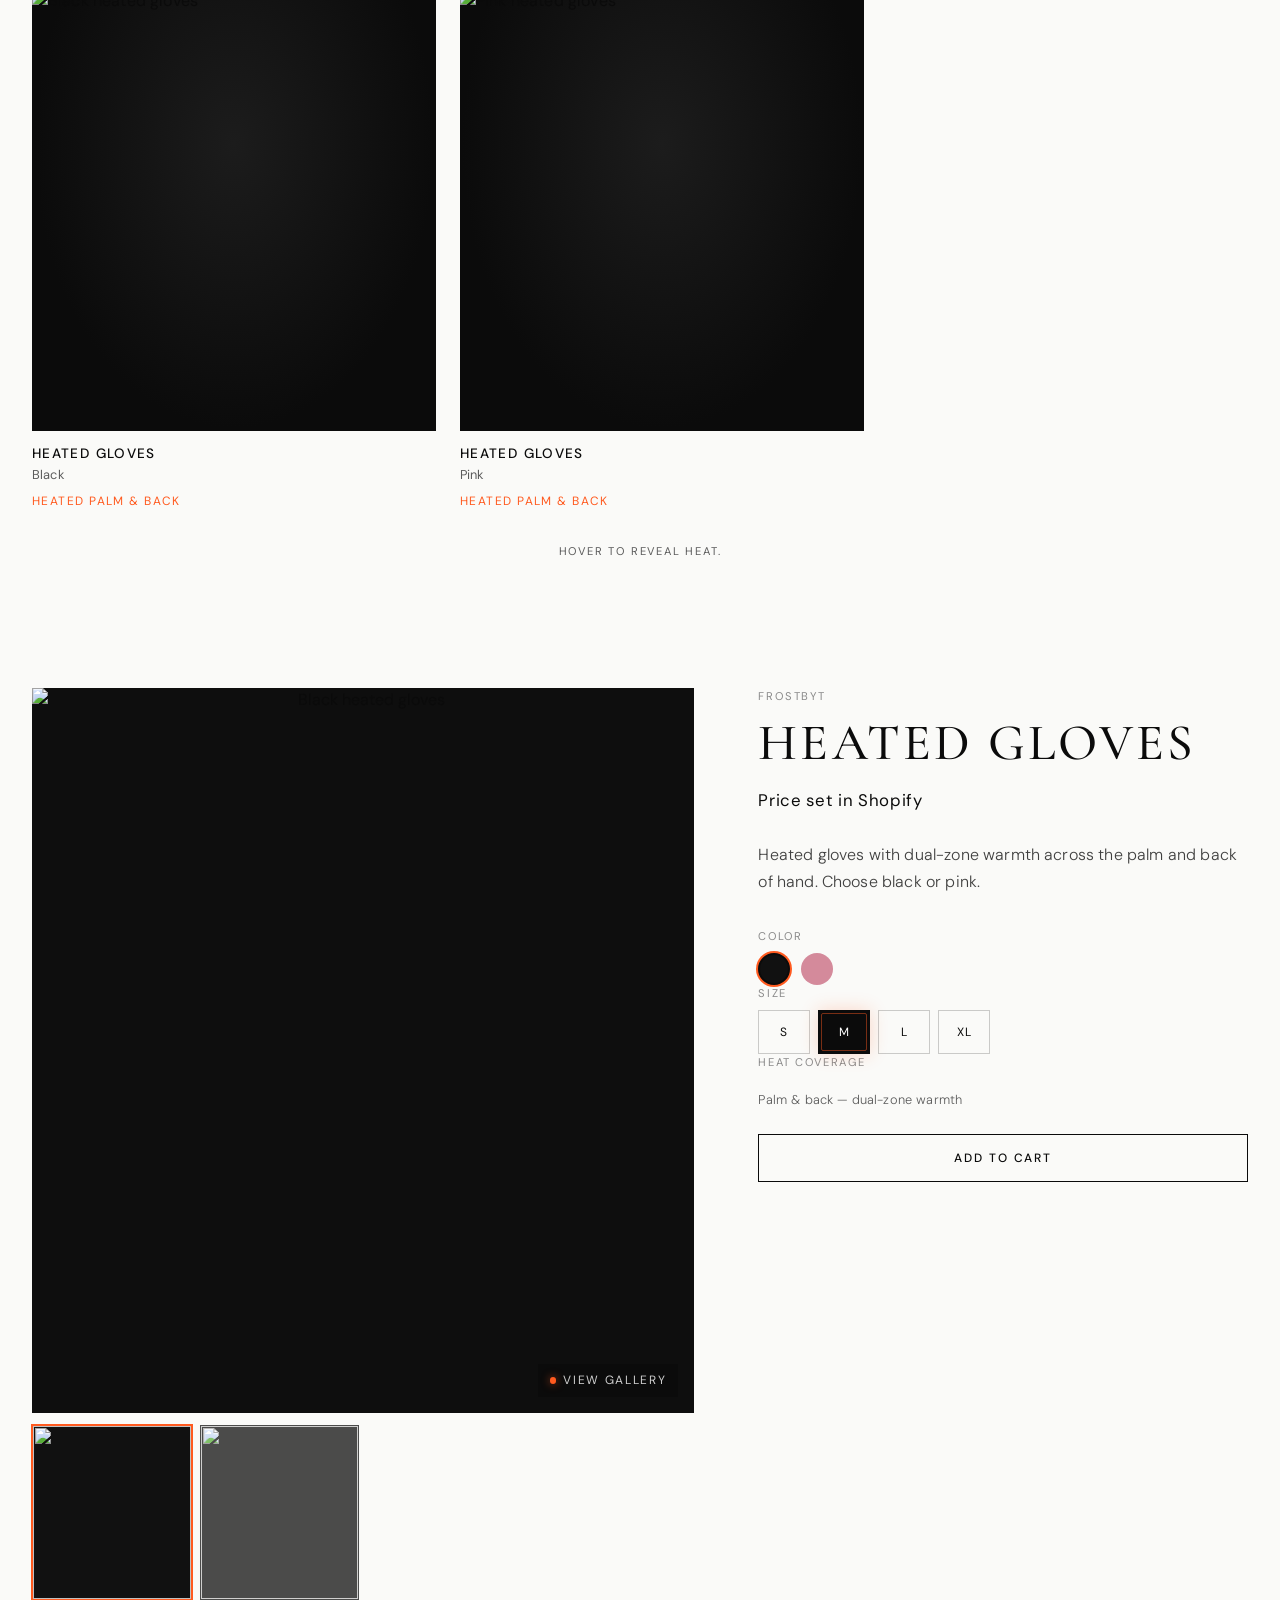
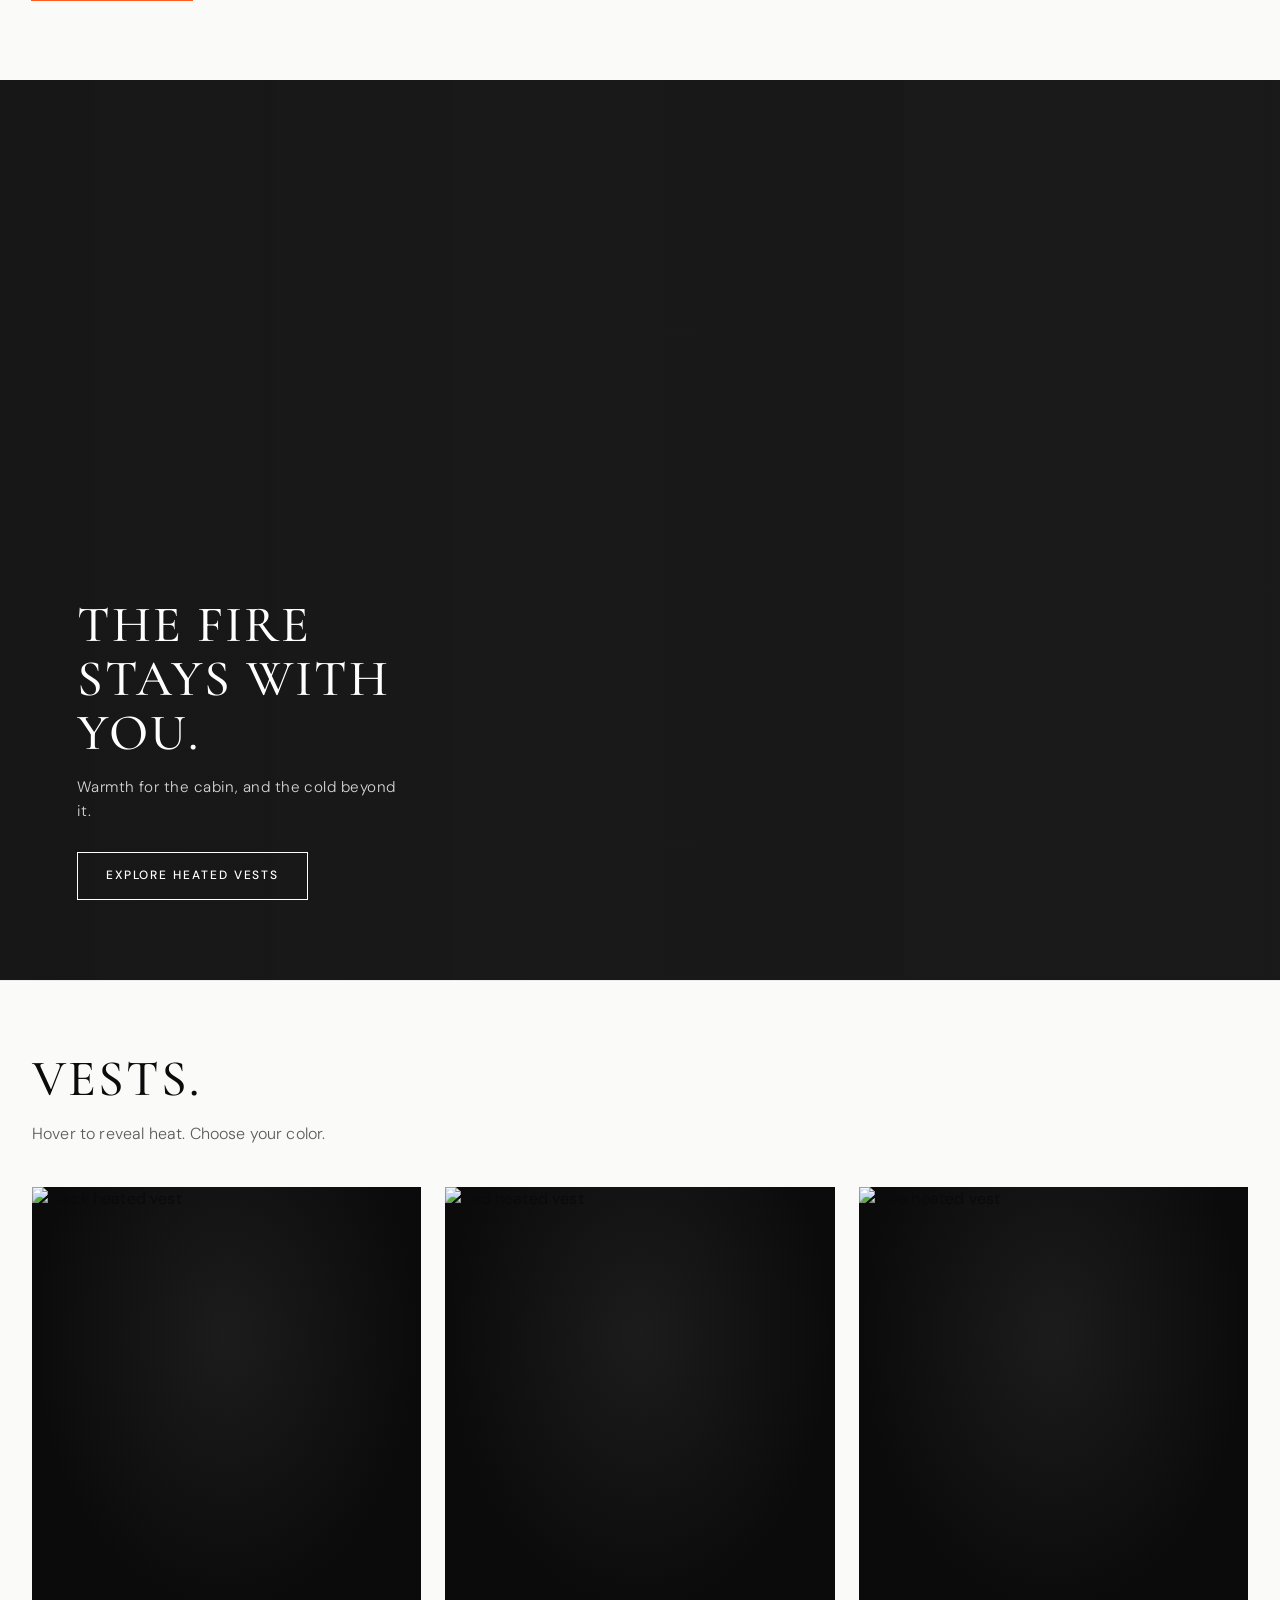
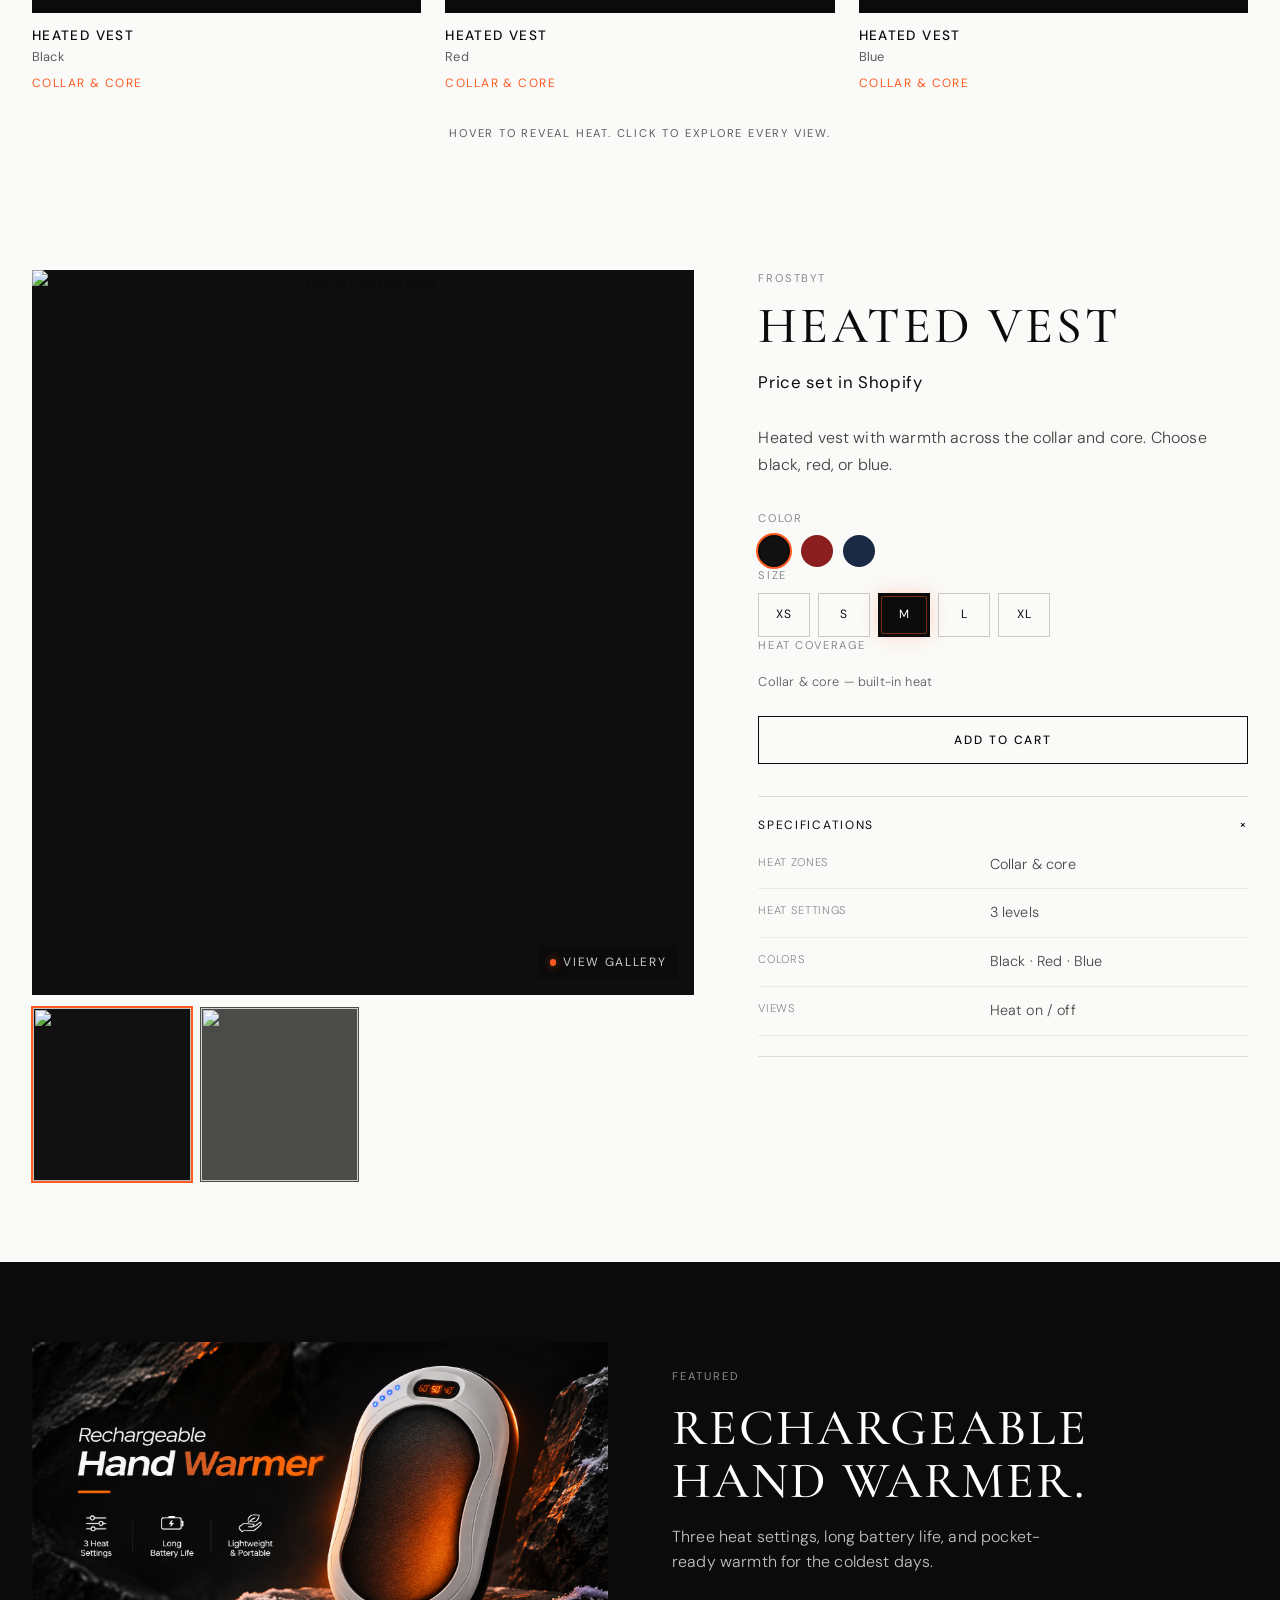
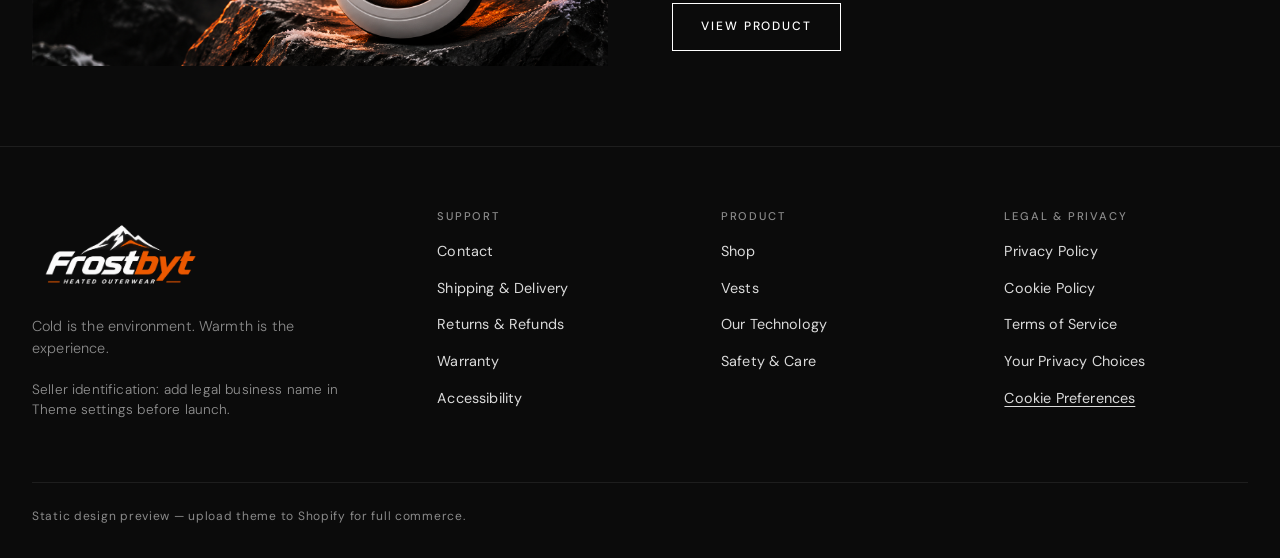
==== commit 12b6db47: "Enlarge the Frostbyt logo and add customer-information infrastructure. Policy templates stay incompl" ====
--- a/heated-store/preview/index.html
+++ b/heated-store/preview/index.html
@@ -31,7 +31,7 @@
         --body-scale: 1;
         --font-heading: 'Cormorant Garamond', 'Times New Roman', serif;
         --font-body: 'DM Sans', system-ui, sans-serif;
-        --header-height: 4.5rem;
+        --header-height: 5.5rem;
       }
       .preview-banner {
         position: fixed;
@@ -57,7 +57,7 @@
 
     <header class="site-header site-header--transparent" data-site-header data-transparent="true">
       <div class="site-header__inner">
-        <a class="site-header__logo" href="#hero"><img class="site-header__logo-img" src="../assets/logo.png" alt="Frostbyt" width="160" height="80"></a>
+        <a class="site-header__logo" href="#hero"><img class="site-header__logo-img" src="../assets/logo.png" alt="Frostbyt" width="220" height="110"></a>
         <nav class="site-header__nav" aria-label="Primary">
           <ul class="site-header__nav-list list-reset">
             <li><a class="site-header__nav-link" href="#jackets">Shop</a></li>
@@ -588,23 +588,38 @@
 
     <footer class="site-footer">
       <div class="page-width site-footer__grid">
+        <div class="site-footer__brand-col">
+          <div class="site-footer__brand"><img class="site-footer__logo-img" src="../assets/logo.png" alt="Frostbyt" width="220" height="110"></div>
+          <p class="site-footer__tagline">Cold is the environment. Warmth is the experience.</p>
+          <p class="site-footer__seller"><span class="site-footer__missing">Seller identification: add legal business name in Theme settings before launch.</span></p>
+        </div>
         <div>
-          <div class="site-footer__brand"><img class="site-footer__logo-img" src="../assets/logo.png" alt="Frostbyt" width="180" height="90"></div>
-          <p class="site-footer__tagline">Cold is the environment. Warmth is the experience.</p>
+          <h2 class="site-footer__heading">Support</h2>
+          <ul class="site-footer__list list-reset">
+            <li><a class="site-footer__link" href="#tech">Contact</a></li>
+            <li><a class="site-footer__link" href="#tech">Shipping &amp; Delivery</a></li>
+            <li><a class="site-footer__link" href="#tech">Returns &amp; Refunds</a></li>
+            <li><a class="site-footer__link" href="#tech">Warranty</a></li>
+            <li><a class="site-footer__link" href="#tech">Accessibility</a></li>
+          </ul>
         </div>
         <div>
-          <h2 class="site-footer__heading">Explore</h2>
+          <h2 class="site-footer__heading">Product</h2>
           <ul class="site-footer__list list-reset">
             <li><a class="site-footer__link" href="#jackets">Shop</a></li>
             <li><a class="site-footer__link" href="#vests">Vests</a></li>
             <li><a class="site-footer__link" href="#tech">Our Technology</a></li>
+            <li><a class="site-footer__link" href="#tech">Safety &amp; Care</a></li>
           </ul>
         </div>
         <div>
-          <h2 class="site-footer__heading">Policies</h2>
+          <h2 class="site-footer__heading">Legal &amp; Privacy</h2>
           <ul class="site-footer__list list-reset">
-            <li><span class="site-footer__link">Shipping &amp; Returns</span></li>
-            <li><span class="site-footer__link">Privacy Policy</span></li>
+            <li><a class="site-footer__link" href="#tech">Privacy Policy</a></li>
+            <li><a class="site-footer__link" href="#tech">Cookie Policy</a></li>
+            <li><a class="site-footer__link" href="#tech">Terms of Service</a></li>
+            <li><a class="site-footer__link" href="#tech">Your Privacy Choices</a></li>
+            <li><button type="button" class="site-footer__link site-footer__link--button" data-privacy-open-prefs>Cookie Preferences</button></li>
           </ul>
         </div>
       </div>
@@ -612,6 +627,38 @@
         <span>Static design preview — upload theme to Shopify for full commerce.</span>
       </div>
     </footer>
+
+    <div class="privacy-banner" data-privacy-banner hidden role="dialog" aria-labelledby="privacy-banner-title" aria-describedby="privacy-banner-text">
+      <div class="privacy-banner__inner page-width">
+        <div class="privacy-banner__copy">
+          <h2 id="privacy-banner-title" class="privacy-banner__title">Cookies &amp; privacy</h2>
+          <p id="privacy-banner-text" class="privacy-banner__text">Necessary cookies run the store. Optional cookies stay off until you choose. Preview only — connect Shopify Customer Privacy for live tracking control.</p>
+        </div>
+        <div class="privacy-banner__actions">
+          <button type="button" class="btn btn--ghost privacy-banner__btn" data-privacy-reject>Reject optional cookies</button>
+          <button type="button" class="btn btn--ghost privacy-banner__btn" data-privacy-customize>Customize</button>
+          <button type="button" class="btn privacy-banner__btn" data-privacy-accept>Accept optional cookies</button>
+        </div>
+      </div>
+    </div>
+    <div class="privacy-prefs" data-privacy-prefs hidden>
+      <div class="privacy-prefs__overlay" data-privacy-prefs-close></div>
+      <div class="privacy-prefs__panel" role="dialog" aria-modal="true" aria-labelledby="privacy-prefs-title">
+        <div class="privacy-prefs__header">
+          <h2 id="privacy-prefs-title" class="privacy-prefs__title">Cookie preferences</h2>
+          <button type="button" class="icon-btn" data-privacy-prefs-close aria-label="Close"><svg viewBox="0 0 24 24" fill="none" stroke="currentColor" stroke-width="1.5"><path d="M6 6l12 12M18 6L6 18"/></svg></button>
+        </div>
+        <div class="privacy-prefs__body">
+          <p class="privacy-prefs__intro">Necessary cookies stay on. Optional categories stay off until you choose otherwise.</p>
+          <fieldset class="privacy-prefs__group"><legend class="privacy-prefs__legend">Analytics</legend><label class="privacy-prefs__row"><span><strong>Optional</strong><span class="privacy-prefs__hint">Off by default.</span></span><input type="checkbox" data-privacy-analytics></label></fieldset>
+          <fieldset class="privacy-prefs__group"><legend class="privacy-prefs__legend">Marketing</legend><label class="privacy-prefs__row"><span><strong>Optional</strong><span class="privacy-prefs__hint">Off by default.</span></span><input type="checkbox" data-privacy-marketing></label></fieldset>
+        </div>
+        <div class="privacy-prefs__footer">
+          <button type="button" class="btn btn--ghost" data-privacy-prefs-close>Cancel</button>
+          <button type="button" class="btn" data-privacy-save>Save preferences</button>
+        </div>
+      </div>
+    </div>
 
     <div class="cart-drawer" data-cart-drawer>
       <div class="cart-drawer__overlay" data-cart-close></div>
@@ -638,5 +685,6 @@
     </script>
     <script src="../assets/theme.js" defer></script>
     <script src="../assets/media-controller.js" defer></script>
+    <script src="../assets/privacy-controls.js" defer></script>
   </body>
 </html>
--- a/heated-store/assets/base.css
+++ b/heated-store/assets/base.css
@@ -214,6 +214,18 @@
 .btn--filled:hover {
   background: transparent;
   color: var(--color-white);
+}
+
+.btn--ghost {
+  background: transparent;
+  color: var(--color-white);
+  border-color: rgba(255, 255, 255, 0.55);
+}
+
+.btn--ghost:hover,
+.btn--ghost:focus-visible {
+  border-color: var(--color-white);
+  background: rgba(255, 255, 255, 0.08);
 }
 
 .btn--heat {
--- a/heated-store/assets/editorial.css
+++ b/heated-store/assets/editorial.css
@@ -37,8 +37,8 @@
   display: block;
   width: auto;
   height: auto;
-  max-height: 2.75rem;
-  max-width: min(42vw, 11rem);
+  max-height: 4.25rem;
+  max-width: min(58vw, 16rem);
 }
 
 .site-header__nav {
@@ -347,7 +347,7 @@
 
 @media (min-width: 750px) {
   .site-footer__grid {
-    grid-template-columns: 1.4fr 1fr 1fr;
+    grid-template-columns: 1.5fr 1fr 1fr 1fr;
   }
 }
 
@@ -363,8 +363,8 @@
   display: block;
   width: auto;
   height: auto;
-  max-height: 4.5rem;
-  max-width: min(70vw, 14rem);
+  max-height: 5.5rem;
+  max-width: min(78vw, 18rem);
 }
 
 .site-footer__tagline {
@@ -386,6 +386,270 @@
 .site-footer__list {
   display: grid;
   gap: 0.75rem;
+}
+
+.site-footer__seller {
+  margin-top: 1.25rem;
+  max-width: 34ch;
+  color: rgba(255, 255, 255, 0.72);
+  font-size: 0.85rem;
+  line-height: 1.5;
+  font-weight: 300;
+}
+
+.site-footer__missing {
+  color: rgba(255, 255, 255, 0.55);
+}
+
+.site-footer__link--button {
+  display: inline;
+  padding: 0;
+  border: 0;
+  background: none;
+  color: inherit;
+  font: inherit;
+  letter-spacing: inherit;
+  text-align: left;
+  cursor: pointer;
+  text-decoration: underline;
+  text-underline-offset: 0.2em;
+}
+
+.site-footer__link--button:hover,
+.site-footer__link--button:focus-visible {
+  color: var(--color-white);
+}
+
+.page-width--narrow {
+  width: min(100% - 1.5rem, 48rem);
+}
+
+.legal-page__header {
+  margin-bottom: 2rem;
+}
+
+.legal-page__eyebrow {
+  margin-bottom: 0.75rem;
+  font-size: 0.7rem;
+  letter-spacing: 0.16em;
+  text-transform: uppercase;
+  color: var(--color-muted);
+}
+
+.legal-page__updated {
+  margin-top: 0.75rem;
+  color: rgba(255, 255, 255, 0.65);
+  font-size: 0.9rem;
+}
+
+.legal-page__missing {
+  color: var(--color-amber);
+}
+
+.legal-page__incomplete {
+  margin-bottom: 1.5rem;
+  padding: 1rem 1.1rem;
+  border: 1px solid rgba(255, 179, 71, 0.45);
+  background: rgba(255, 179, 71, 0.08);
+  color: rgba(255, 255, 255, 0.9);
+}
+
+.legal-page__outline h2 {
+  margin: 1.5rem 0 0.75rem;
+  font-size: 1.15rem;
+}
+
+.legal-page__outline ul {
+  padding-left: 1.2rem;
+  color: rgba(255, 255, 255, 0.82);
+}
+
+.legal-page__outline li + li {
+  margin-top: 0.45rem;
+}
+
+.legal-page__related {
+  margin-top: 3rem;
+  padding-top: 1.5rem;
+  border-top: 1px solid rgba(255, 255, 255, 0.1);
+}
+
+.legal-page__related-title {
+  margin-bottom: 0.85rem;
+  font-family: var(--font-body);
+  font-size: 0.7rem;
+  letter-spacing: 0.16em;
+  text-transform: uppercase;
+  color: var(--color-muted);
+}
+
+.legal-page__related-list {
+  display: grid;
+  gap: 0.65rem;
+}
+
+.legal-page__related-list a {
+  color: rgba(255, 255, 255, 0.85);
+  text-decoration: underline;
+  text-underline-offset: 0.18em;
+}
+
+.privacy-banner {
+  position: fixed;
+  left: 0;
+  right: 0;
+  bottom: 0;
+  z-index: 80;
+  padding: 1rem 0 calc(1rem + env(safe-area-inset-bottom, 0px));
+  background: rgba(11, 11, 11, 0.96);
+  border-top: 1px solid rgba(255, 255, 255, 0.14);
+  color: var(--color-white);
+}
+
+.privacy-banner__inner {
+  display: grid;
+  gap: 1rem;
+}
+
+@media (min-width: 990px) {
+  .privacy-banner__inner {
+    grid-template-columns: 1.6fr auto;
+    align-items: center;
+  }
+}
+
+.privacy-banner__title {
+  margin: 0 0 0.4rem;
+  font-family: var(--font-body);
+  font-size: 0.85rem;
+  letter-spacing: 0.08em;
+  text-transform: uppercase;
+}
+
+.privacy-banner__text {
+  margin: 0;
+  max-width: 62ch;
+  color: rgba(255, 255, 255, 0.8);
+  font-size: 0.92rem;
+  line-height: 1.5;
+  font-weight: 300;
+}
+
+.privacy-banner__text a {
+  color: var(--color-white);
+  text-decoration: underline;
+  text-underline-offset: 0.15em;
+}
+
+.privacy-banner__actions {
+  display: flex;
+  flex-wrap: wrap;
+  gap: 0.65rem;
+}
+
+.privacy-banner__btn {
+  min-height: 2.6rem;
+}
+
+.privacy-prefs[hidden],
+.privacy-banner[hidden] {
+  display: none !important;
+}
+
+.privacy-prefs {
+  position: fixed;
+  inset: 0;
+  z-index: 90;
+}
+
+.privacy-prefs__overlay {
+  position: absolute;
+  inset: 0;
+  background: rgba(0, 0, 0, 0.55);
+}
+
+.privacy-prefs__panel {
+  position: relative;
+  z-index: 1;
+  width: min(100% - 1.5rem, 34rem);
+  max-height: min(88vh, 40rem);
+  margin: 6vh auto 0;
+  overflow: auto;
+  background: #121212;
+  border: 1px solid rgba(255, 255, 255, 0.12);
+  color: var(--color-white);
+}
+
+.privacy-prefs__header,
+.privacy-prefs__footer {
+  display: flex;
+  align-items: center;
+  justify-content: space-between;
+  gap: 1rem;
+  padding: 1rem 1.15rem;
+  border-bottom: 1px solid rgba(255, 255, 255, 0.1);
+}
+
+.privacy-prefs__footer {
+  border-bottom: 0;
+  border-top: 1px solid rgba(255, 255, 255, 0.1);
+}
+
+.privacy-prefs__title {
+  margin: 0;
+  font-size: 1.05rem;
+}
+
+.privacy-prefs__body {
+  padding: 1.15rem;
+}
+
+.privacy-prefs__intro,
+.privacy-prefs__note,
+.privacy-prefs__hint {
+  color: rgba(255, 255, 255, 0.72);
+  font-size: 0.9rem;
+  line-height: 1.5;
+  font-weight: 300;
+}
+
+.privacy-prefs__group {
+  margin: 1.15rem 0 0;
+  padding: 0;
+  border: 0;
+}
+
+.privacy-prefs__legend {
+  margin-bottom: 0.55rem;
+  font-size: 0.7rem;
+  letter-spacing: 0.14em;
+  text-transform: uppercase;
+  color: var(--color-muted);
+}
+
+.privacy-prefs__row {
+  display: flex;
+  align-items: flex-start;
+  justify-content: space-between;
+  gap: 1rem;
+  padding: 0.85rem 0.9rem;
+  border: 1px solid rgba(255, 255, 255, 0.12);
+}
+
+.privacy-prefs__row strong {
+  display: block;
+  margin-bottom: 0.25rem;
+}
+
+.privacy-prefs__row input {
+  width: 1.15rem;
+  height: 1.15rem;
+  margin-top: 0.15rem;
+  accent-color: var(--color-heat);
+}
+
+html.privacy-prefs-open {
+  overflow: hidden;
 }
 
 .site-footer__link {
--- a/heated-store/assets/product.css
+++ b/heated-store/assets/product.css
@@ -184,6 +184,36 @@
 
 .product__size-guide:hover {
   color: var(--color-heat);
+}
+
+.product__purchase-notes {
+  margin-top: 1.5rem;
+  padding: 1rem 0 0;
+  border-top: 1px solid rgba(11, 11, 11, 0.12);
+  display: grid;
+  gap: 0.65rem;
+  color: rgba(11, 11, 11, 0.82);
+  font-size: 0.95rem;
+  line-height: 1.5;
+}
+
+.product__purchase-notes-pending {
+  color: rgba(11, 11, 11, 0.62);
+}
+
+.product__policy-links {
+  display: flex;
+  flex-wrap: wrap;
+  gap: 0.45rem 0.65rem;
+  font-size: 0.8rem;
+  letter-spacing: 0.06em;
+  text-transform: uppercase;
+}
+
+.product__policy-links a {
+  color: var(--color-bg);
+  text-decoration: underline;
+  text-underline-offset: 0.2em;
 }
 
 .product__meta-blocks {
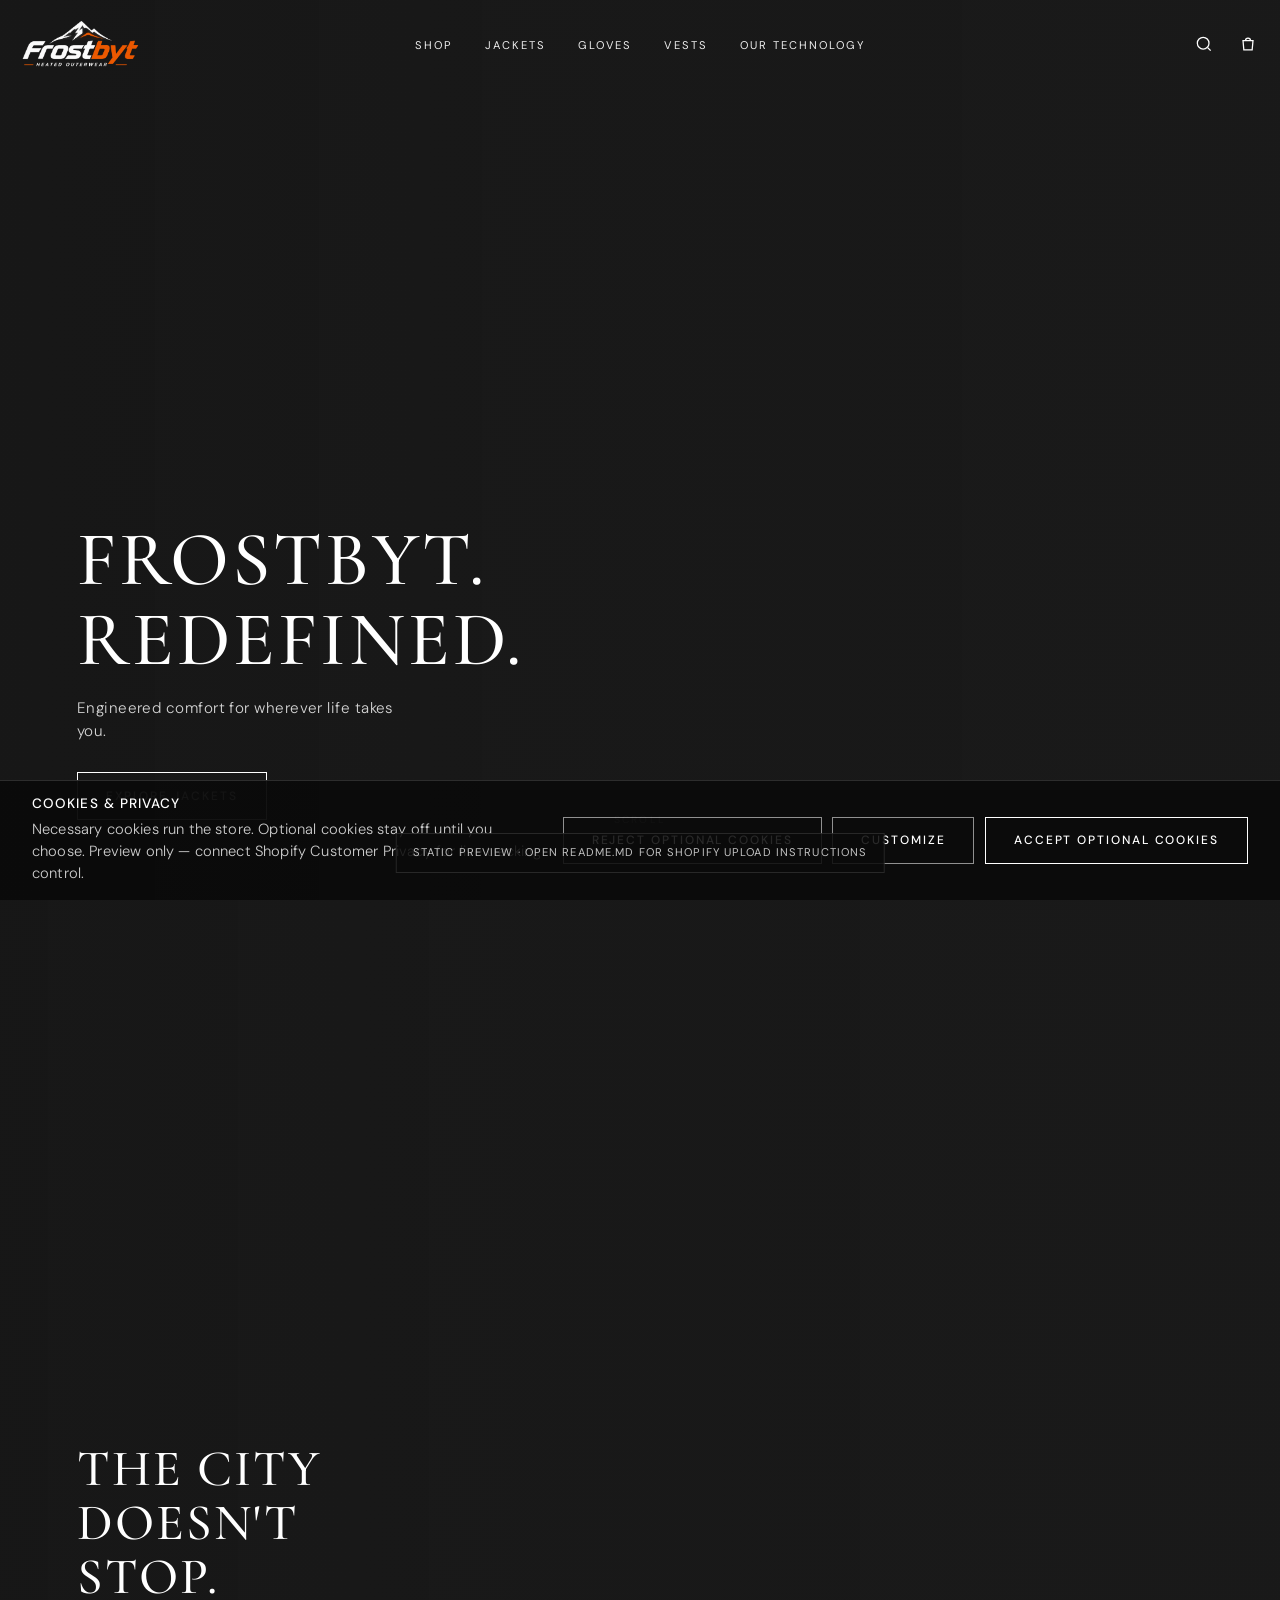
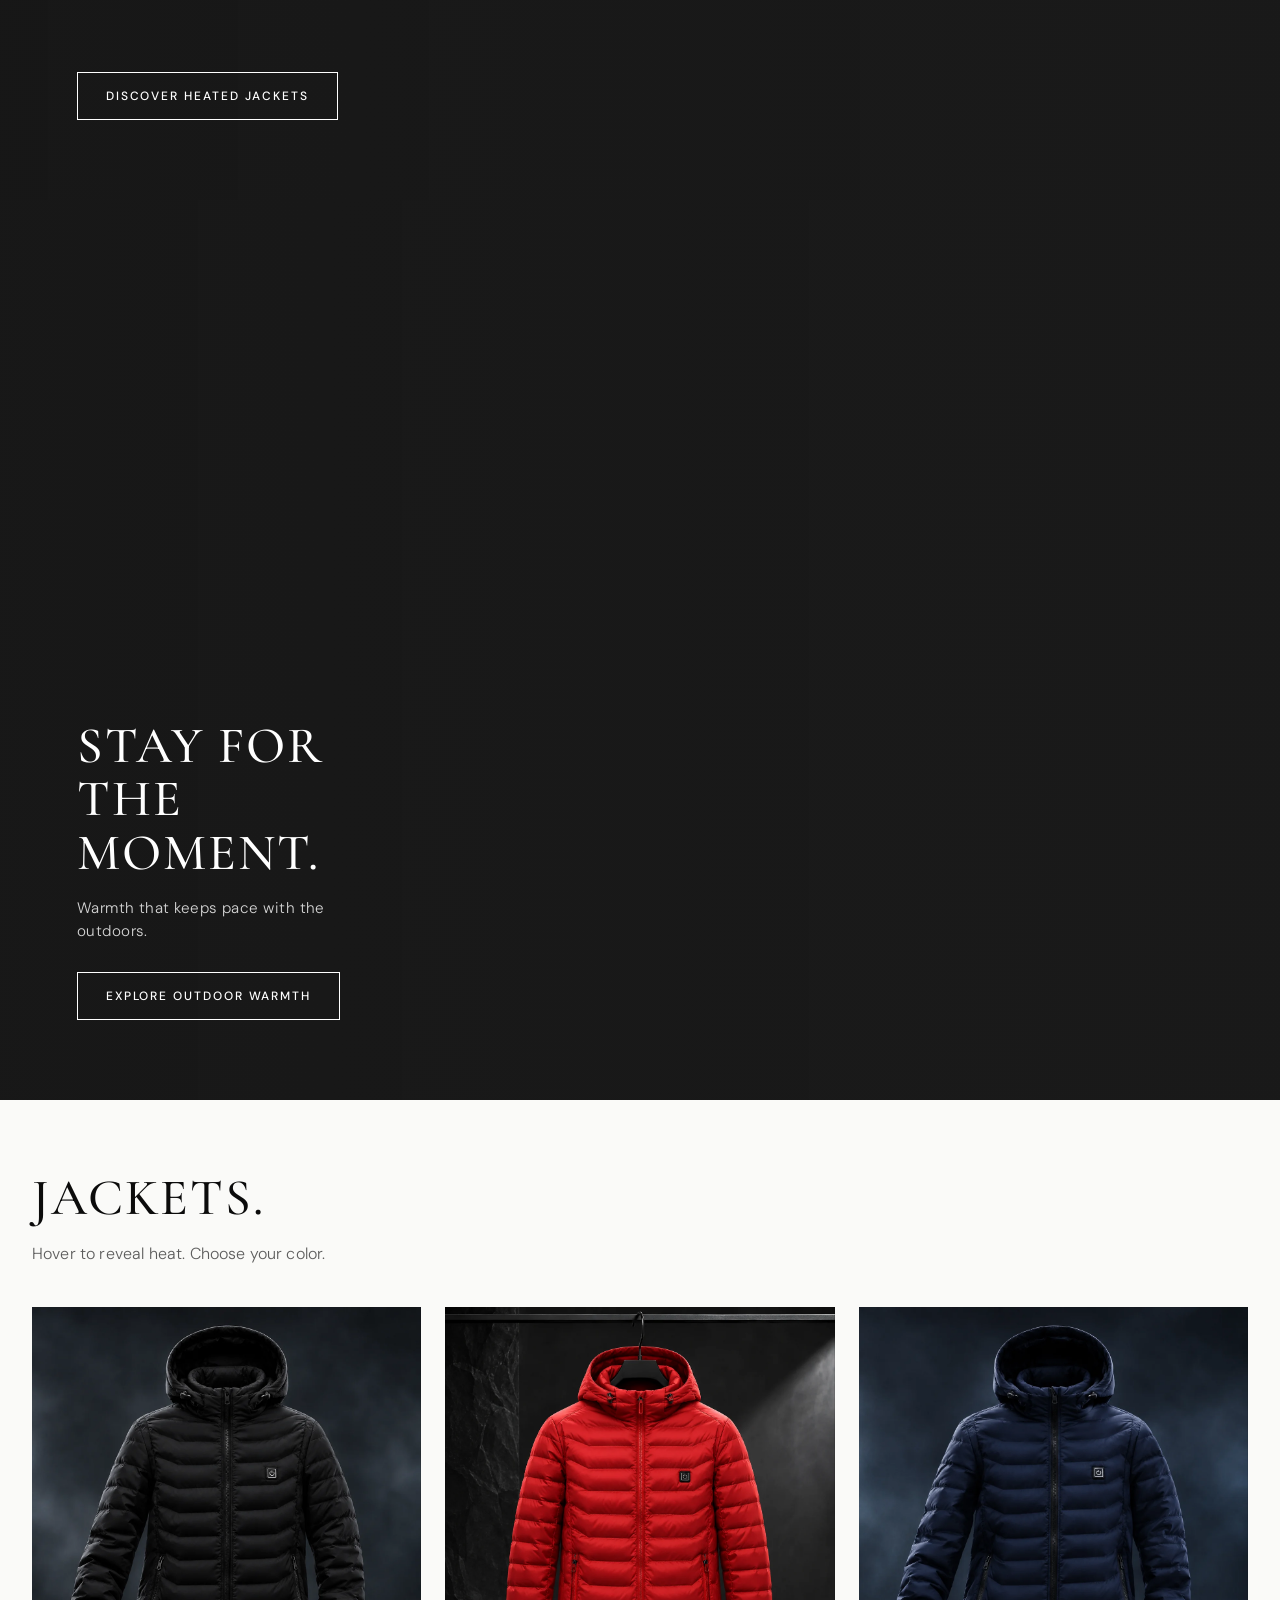
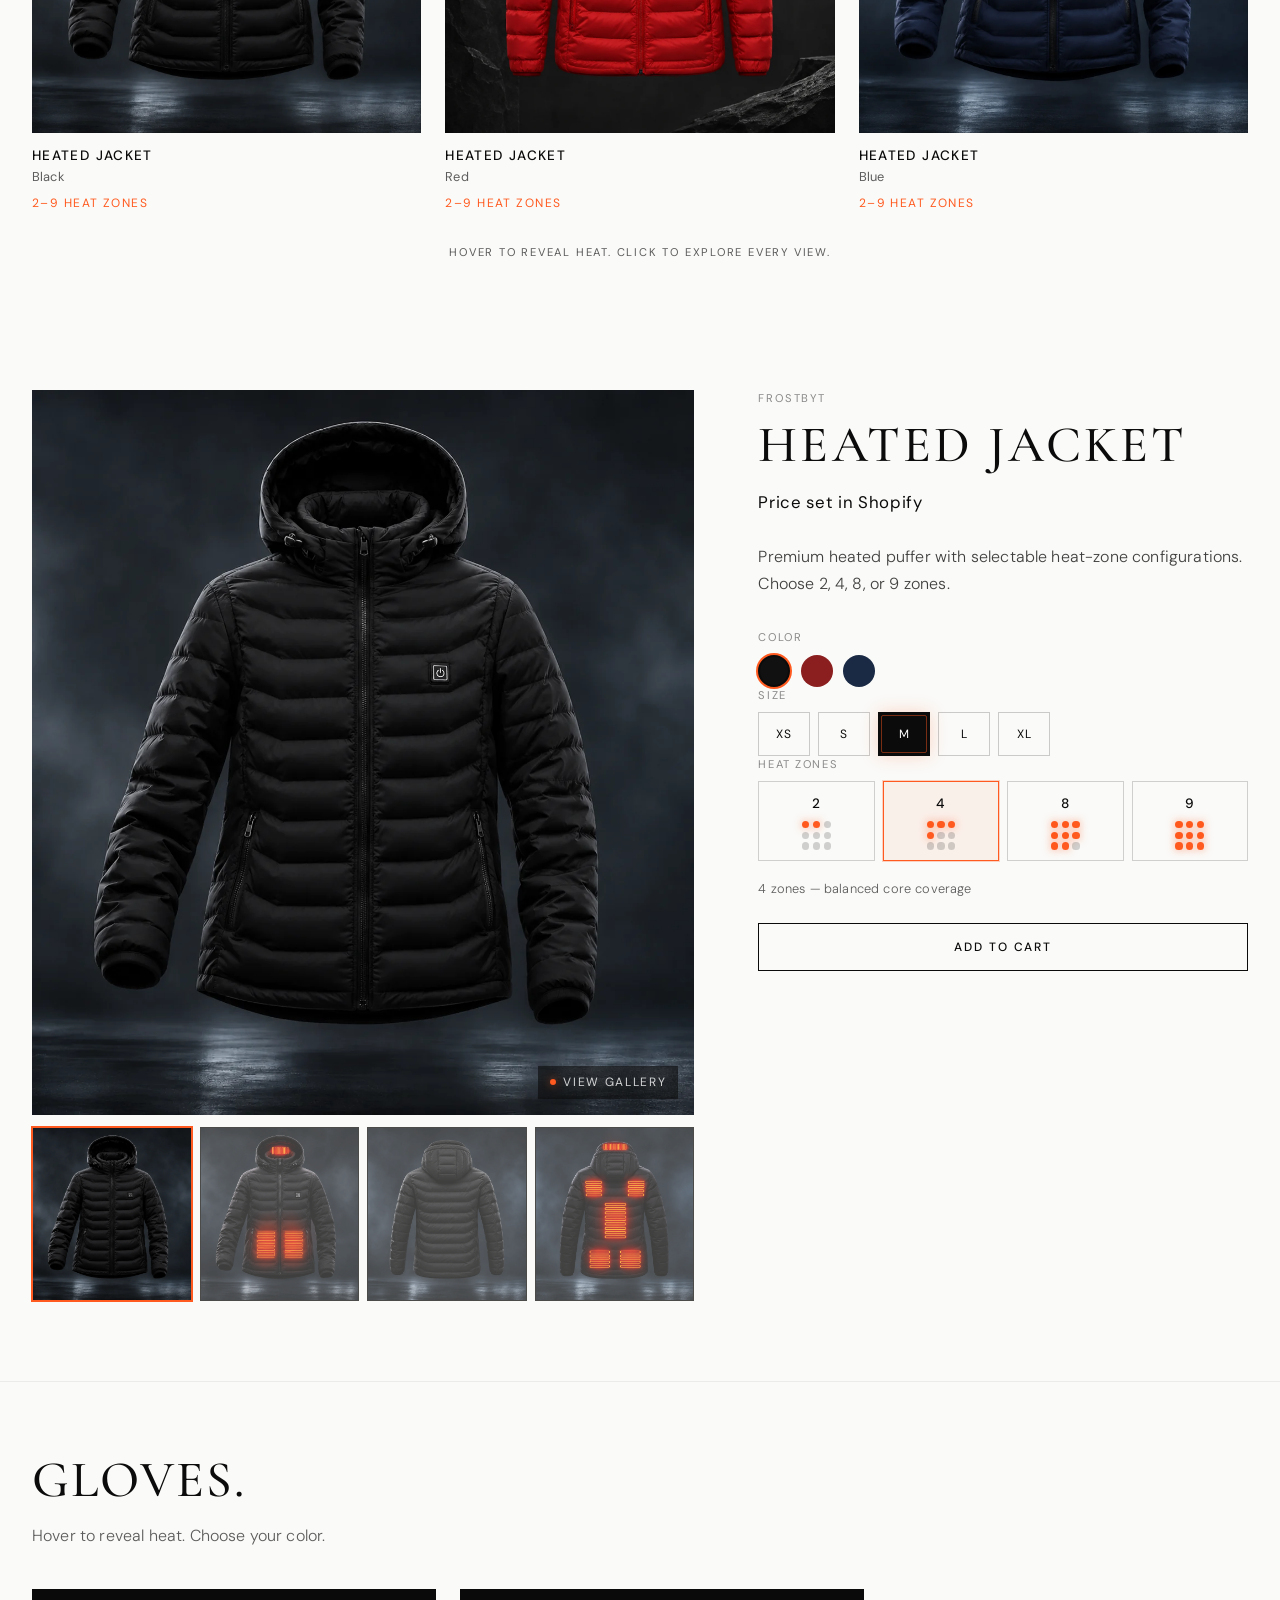
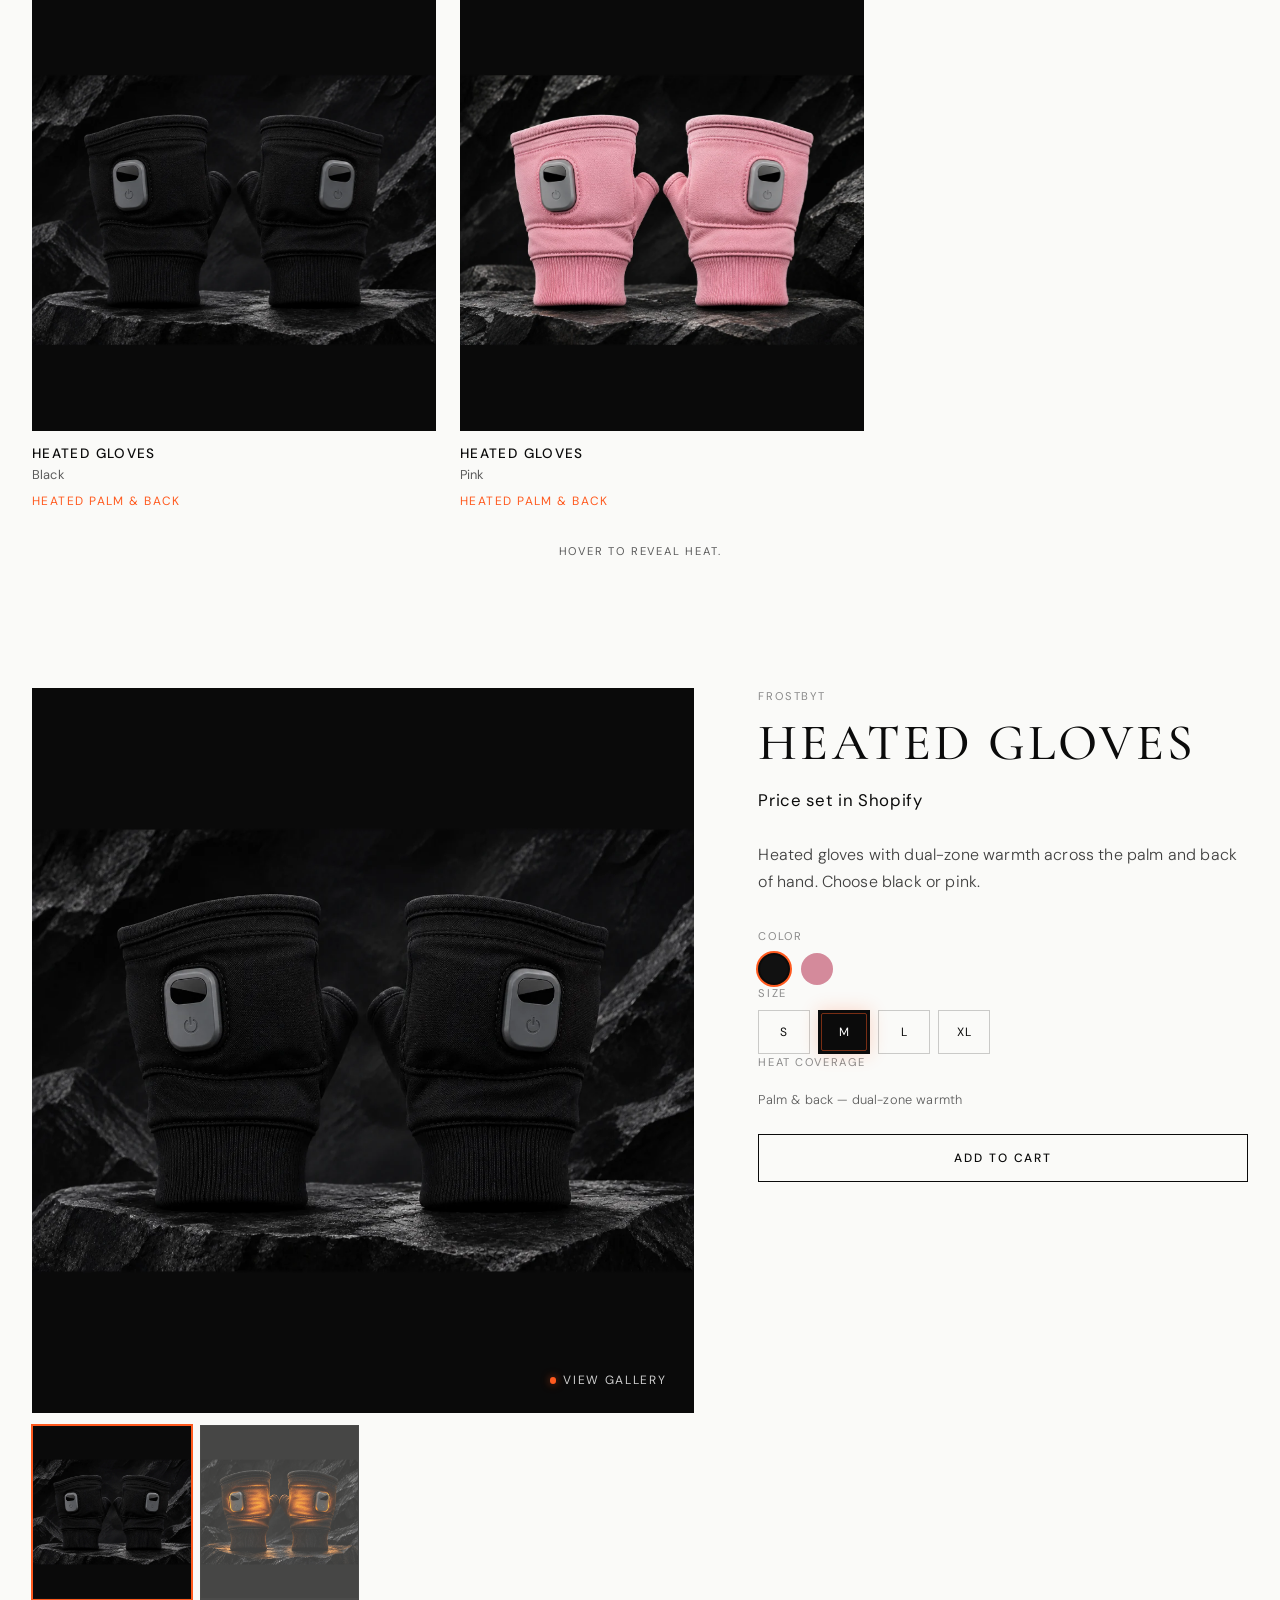
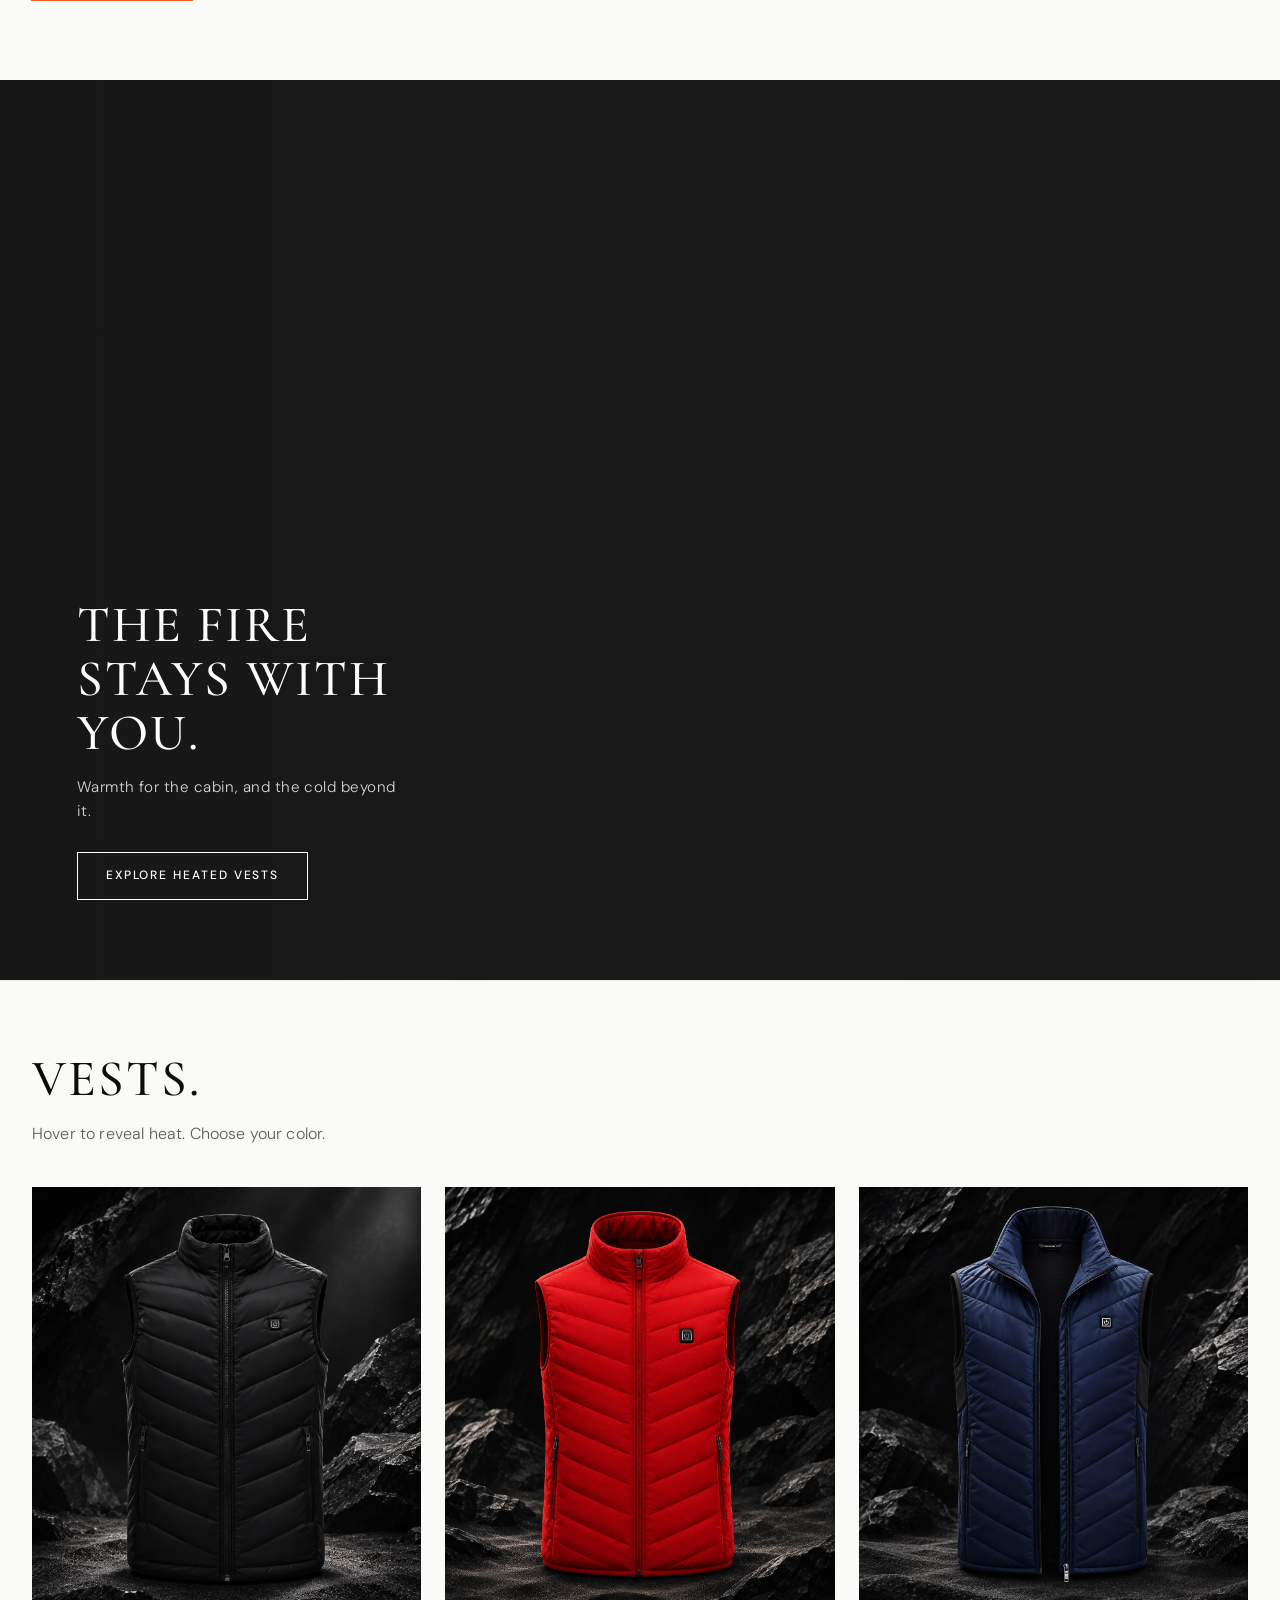
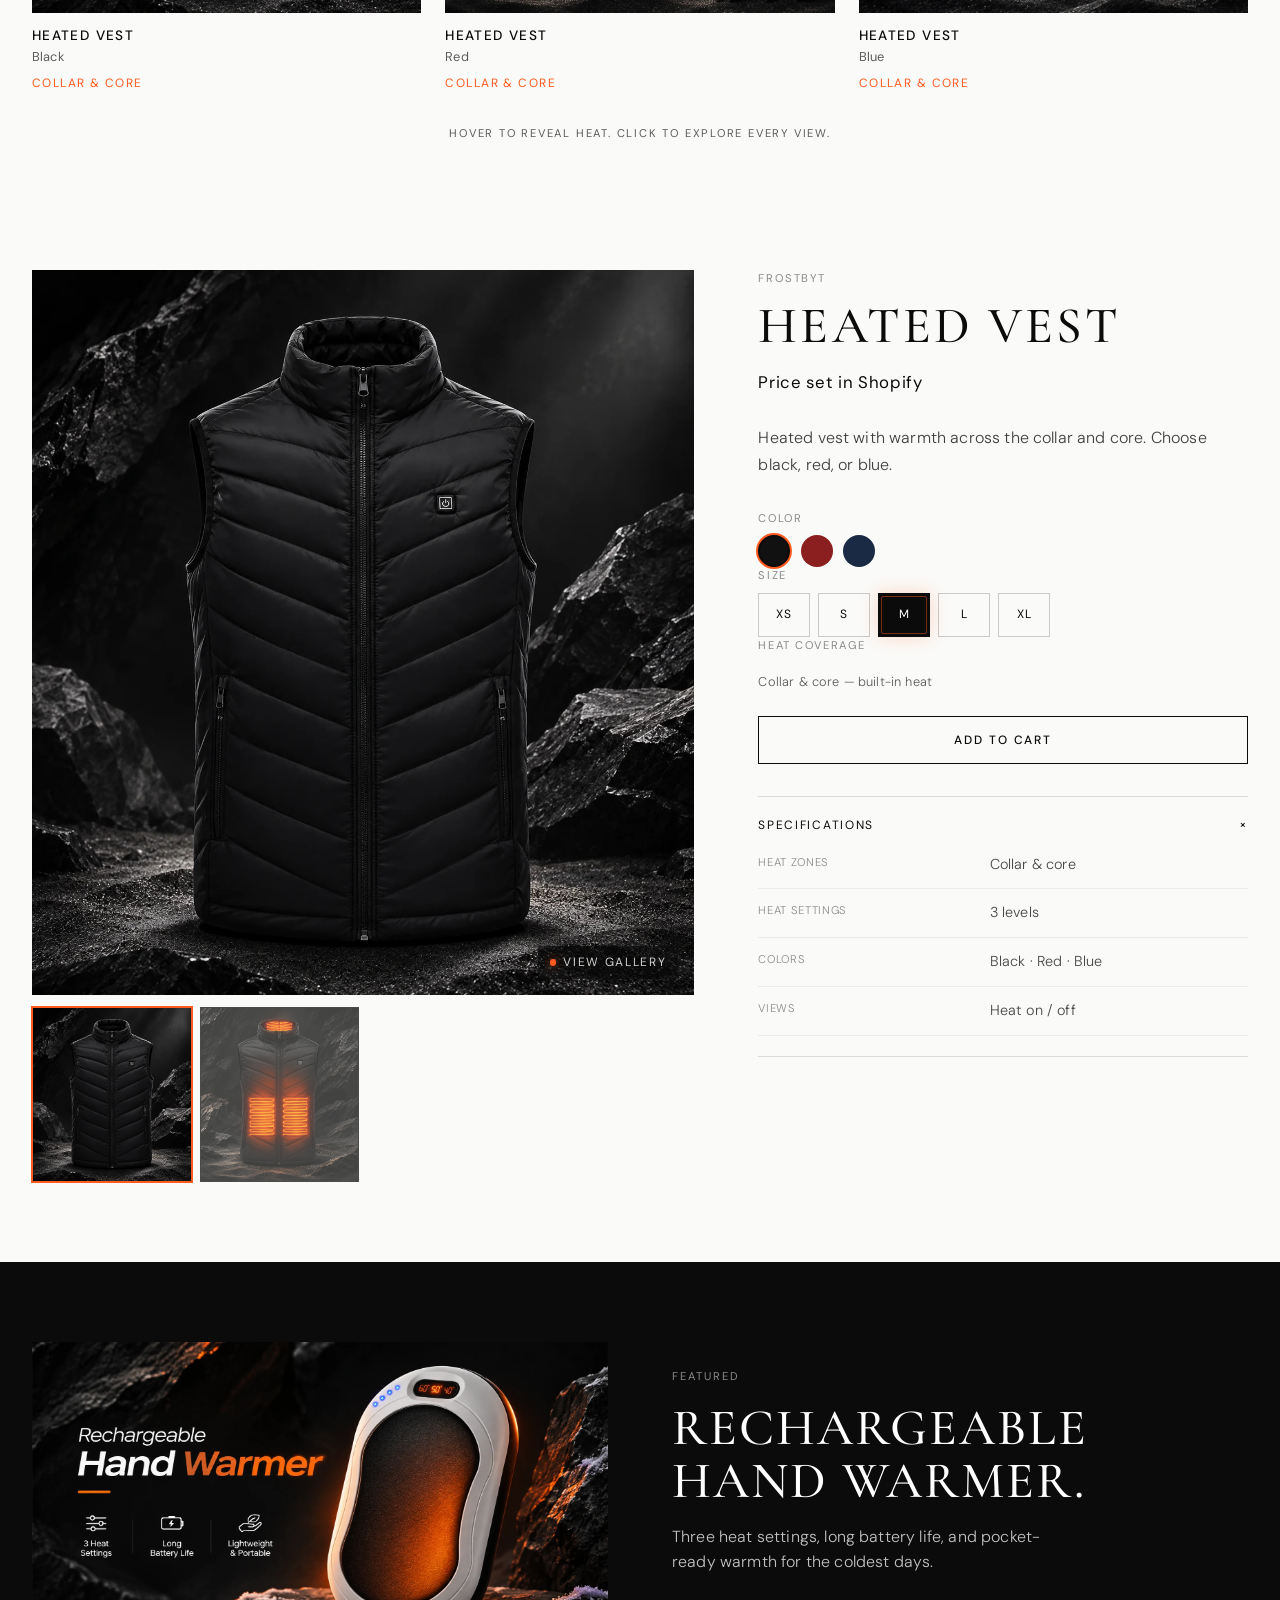
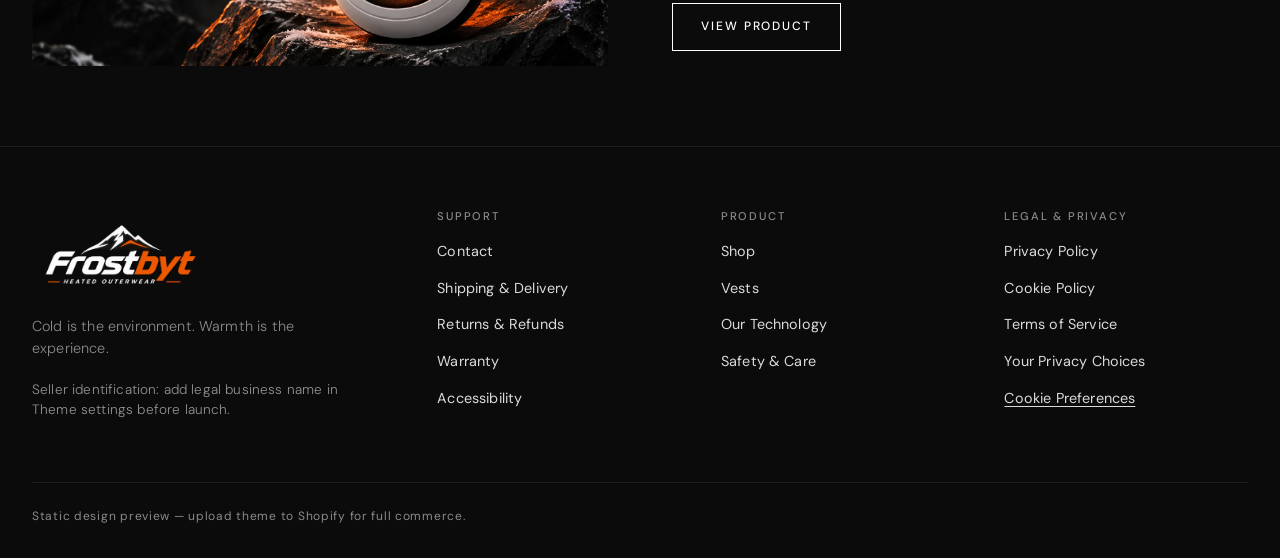
==== commit 330fcb7a: "Merge main: Frostbyt rebrand, logo, footer, legal pages, cookie banner, new videos - Flatten assets " ====
--- a/heated-store/preview/index.html
+++ b/heated-store/preview/index.html
@@ -99,7 +99,7 @@
       <section class="cinematic" id="hero" data-cinematic-media>
         <div class="cinematic__media">
           <div class="heat-media" data-heat-media data-heat-mode="prerendered">
-            <video class="heat-media__base" src="../assets/placeholder-media/hero-city.mp4?v=3" autoplay muted loop playsinline data-autoplay="true" width="3840" height="2144" style="object-fit:cover;width:100%;height:100%;position:absolute;inset:0;"></video>
+            <video class="heat-media__base" src="../assets/ph-hero-city.mp4?v=3" autoplay muted loop playsinline data-autoplay="true" width="3840" height="2144" style="object-fit:cover;width:100%;height:100%;position:absolute;inset:0;"></video>
           </div>
         </div>
         <div class="cinematic__overlay cinematic__overlay--left" style="opacity:0.35;"></div>
@@ -116,7 +116,7 @@
       <section class="cinematic" id="city" data-cinematic-media>
         <div class="cinematic__media">
           <div class="heat-media">
-            <video class="heat-media__base" src="../assets/placeholder-media/city-campaign.mp4?v=3" autoplay muted loop playsinline data-autoplay="true" width="3728" height="2464" style="object-fit:cover;width:100%;height:100%;position:absolute;inset:0;"></video>
+            <video class="heat-media__base" src="../assets/ph-city-campaign.mp4?v=3" autoplay muted loop playsinline data-autoplay="true" width="3728" height="2464" style="object-fit:cover;width:100%;height:100%;position:absolute;inset:0;"></video>
           </div>
         </div>
         <div class="cinematic__overlay cinematic__overlay--left" style="opacity:0.3;"></div>
@@ -130,7 +130,7 @@
       <section class="cinematic" id="outdoors" data-cinematic-media>
         <div class="cinematic__media">
           <div class="heat-media">
-            <video class="heat-media__base" src="../assets/placeholder-media/outdoor-campaign.mp4?v=4" autoplay muted loop playsinline data-autoplay="true" width="2624" height="3504" style="object-fit:cover;object-position:center 42%;width:100%;height:100%;position:absolute;inset:0;"></video>
+            <video class="heat-media__base" src="../assets/ph-outdoor-campaign.mp4?v=4" autoplay muted loop playsinline data-autoplay="true" width="2624" height="3504" style="object-fit:cover;object-position:center 42%;width:100%;height:100%;position:absolute;inset:0;"></video>
           </div>
         </div>
         <div class="cinematic__overlay cinematic__overlay--left" style="opacity:0.28;"></div>
@@ -150,8 +150,8 @@
           <div class="inventory-grid">
             <a class="inventory-card" href="#product-black" data-inventory-card data-color="black">
               <div class="inventory-card__media"><div class="inventory-card__stage">
-                <img class="inventory-card__img inventory-card__img--base" src="../assets/inventory/black-unglowfront.png" alt="Black heated jacket" width="1199" height="1312">
-                <img class="inventory-card__img inventory-card__img--glow" src="../assets/inventory/black-glowfront.png" alt="" width="1199" height="1312" aria-hidden="true">
+                <img class="inventory-card__img inventory-card__img--base" src="../assets/jacket-black-unglowfront.webp" alt="Black heated jacket" width="1199" height="1312">
+                <img class="inventory-card__img inventory-card__img--glow" src="../assets/jacket-black-glowfront.webp" alt="" width="1199" height="1312" aria-hidden="true">
                 <span class="inventory-card__heat-hint" aria-hidden="true"><span class="inventory-card__heat-dot"></span>Heat on</span>
               </div></div>
               <div class="inventory-card__meta">
@@ -162,8 +162,8 @@
             </a>
             <a class="inventory-card" href="#product-red" data-inventory-card data-color="red">
               <div class="inventory-card__media"><div class="inventory-card__stage">
-                <img class="inventory-card__img inventory-card__img--base" src="../assets/inventory/red-unglowfront.png" alt="Red heated jacket" width="1199" height="1312">
-                <img class="inventory-card__img inventory-card__img--glow" src="../assets/inventory/red-glowfront.png" alt="" width="1199" height="1312" aria-hidden="true">
+                <img class="inventory-card__img inventory-card__img--base" src="../assets/jacket-red-unglowfront.webp" alt="Red heated jacket" width="1199" height="1312">
+                <img class="inventory-card__img inventory-card__img--glow" src="../assets/jacket-red-glowfront.webp" alt="" width="1199" height="1312" aria-hidden="true">
                 <span class="inventory-card__heat-hint" aria-hidden="true"><span class="inventory-card__heat-dot"></span>Heat on</span>
               </div></div>
               <div class="inventory-card__meta">
@@ -174,8 +174,8 @@
             </a>
             <a class="inventory-card" href="#product-blue" data-inventory-card data-color="blue">
               <div class="inventory-card__media"><div class="inventory-card__stage">
-                <img class="inventory-card__img inventory-card__img--base" src="../assets/inventory/blue-unglowfront.png" alt="Blue heated jacket" width="1199" height="1312">
-                <img class="inventory-card__img inventory-card__img--glow" src="../assets/inventory/blue-glowfront.png" alt="" width="1199" height="1312" aria-hidden="true">
+                <img class="inventory-card__img inventory-card__img--base" src="../assets/jacket-blue-unglowfront.webp" alt="Blue heated jacket" width="1199" height="1312">
+                <img class="inventory-card__img inventory-card__img--glow" src="../assets/jacket-blue-glowfront.webp" alt="" width="1199" height="1312" aria-hidden="true">
                 <span class="inventory-card__heat-hint" aria-hidden="true"><span class="inventory-card__heat-dot"></span>Heat on</span>
               </div></div>
               <div class="inventory-card__meta">
@@ -193,21 +193,21 @@
         <div class="page-width product__layout">
           <div class="product__gallery" data-product-gallery data-inventory-gallery>
             <button type="button" class="product__gallery-main inventory-gallery__main" data-gallery-main data-open-slideshow aria-label="Open image slideshow">
-              <img data-gallery-active src="../assets/inventory/black-unglowfront.png" alt="Black jacket front" width="1199" height="1312">
+              <img data-gallery-active src="../assets/jacket-black-unglowfront.webp" alt="Black jacket front" width="1199" height="1312">
               <span class="inventory-gallery__cue"><span class="inventory-gallery__cue-dot"></span>View gallery</span>
             </button>
             <div class="product__thumbs inventory-gallery__thumbs">
-              <button type="button" class="product__thumb is-active" data-gallery-thumb data-src="../assets/inventory/black-unglowfront.png" data-alt="Black jacket front" aria-label="Front">
-                <img src="../assets/inventory/black-unglowfront.png" alt="" width="200" height="220">
-              </button>
-              <button type="button" class="product__thumb" data-gallery-thumb data-src="../assets/inventory/black-glowfront.png" data-alt="Black jacket front — heat on" aria-label="Front heat">
-                <img src="../assets/inventory/black-glowfront.png" alt="" width="200" height="220">
-              </button>
-              <button type="button" class="product__thumb" data-gallery-thumb data-src="../assets/inventory/black-unglowback.png" data-alt="Black jacket back" aria-label="Back">
-                <img src="../assets/inventory/black-unglowback.png" alt="" width="200" height="220">
-              </button>
-              <button type="button" class="product__thumb" data-gallery-thumb data-src="../assets/inventory/black-glowback.png" data-alt="Black jacket back — heat on" aria-label="Back heat">
-                <img src="../assets/inventory/black-glowback.png" alt="" width="200" height="220">
+              <button type="button" class="product__thumb is-active" data-gallery-thumb data-src="../assets/jacket-black-unglowfront.webp" data-alt="Black jacket front" aria-label="Front">
+                <img src="../assets/jacket-black-unglowfront.webp" alt="" width="200" height="220">
+              </button>
+              <button type="button" class="product__thumb" data-gallery-thumb data-src="../assets/jacket-black-glowfront.webp" data-alt="Black jacket front — heat on" aria-label="Front heat">
+                <img src="../assets/jacket-black-glowfront.webp" alt="" width="200" height="220">
+              </button>
+              <button type="button" class="product__thumb" data-gallery-thumb data-src="../assets/jacket-black-unglowback.webp" data-alt="Black jacket back" aria-label="Back">
+                <img src="../assets/jacket-black-unglowback.webp" alt="" width="200" height="220">
+              </button>
+              <button type="button" class="product__thumb" data-gallery-thumb data-src="../assets/jacket-black-glowback.webp" data-alt="Black jacket back — heat on" aria-label="Back heat">
+                <img src="../assets/jacket-black-glowback.webp" alt="" width="200" height="220">
               </button>
             </div>
           </div>
@@ -256,28 +256,28 @@
           "black": {
             "title": "Heated Jacket",
             "images": [
-              {"src": "../assets/inventory/black-unglowfront.png", "alt": "Black jacket front"},
-              {"src": "../assets/inventory/black-glowfront.png", "alt": "Black jacket front — heat on"},
-              {"src": "../assets/inventory/black-unglowback.png", "alt": "Black jacket back"},
-              {"src": "../assets/inventory/black-glowback.png", "alt": "Black jacket back — heat on"}
+              {"src": "../assets/jacket-black-unglowfront.webp", "alt": "Black jacket front"},
+              {"src": "../assets/jacket-black-glowfront.webp", "alt": "Black jacket front — heat on"},
+              {"src": "../assets/jacket-black-unglowback.webp", "alt": "Black jacket back"},
+              {"src": "../assets/jacket-black-glowback.webp", "alt": "Black jacket back — heat on"}
             ]
           },
           "red": {
             "title": "Heated Jacket",
             "images": [
-              {"src": "../assets/inventory/red-unglowfront.png", "alt": "Red jacket front"},
-              {"src": "../assets/inventory/red-glowfront.png", "alt": "Red jacket front — heat on"},
-              {"src": "../assets/inventory/red-unglowback.png", "alt": "Red jacket back"},
-              {"src": "../assets/inventory/red-glowback.png", "alt": "Red jacket back — heat on"}
+              {"src": "../assets/jacket-red-unglowfront.webp", "alt": "Red jacket front"},
+              {"src": "../assets/jacket-red-glowfront.webp", "alt": "Red jacket front — heat on"},
+              {"src": "../assets/jacket-red-unglowback.webp", "alt": "Red jacket back"},
+              {"src": "../assets/jacket-red-glowback.webp", "alt": "Red jacket back — heat on"}
             ]
           },
           "blue": {
             "title": "Heated Jacket",
             "images": [
-              {"src": "../assets/inventory/blue-unglowfront.png", "alt": "Blue jacket front"},
-              {"src": "../assets/inventory/blue-glowfront.png", "alt": "Blue jacket front — heat on"},
-              {"src": "../assets/inventory/blue-unglowback.png", "alt": "Blue jacket back"},
-              {"src": "../assets/inventory/blue-glowback.png", "alt": "Blue jacket back — heat on"}
+              {"src": "../assets/jacket-blue-unglowfront.webp", "alt": "Blue jacket front"},
+              {"src": "../assets/jacket-blue-glowfront.webp", "alt": "Blue jacket front — heat on"},
+              {"src": "../assets/jacket-blue-unglowback.webp", "alt": "Blue jacket back"},
+              {"src": "../assets/jacket-blue-glowback.webp", "alt": "Blue jacket back — heat on"}
             ]
           }
         }
@@ -297,8 +297,8 @@
           <div class="inventory-grid inventory-grid--2">
             <a class="inventory-card" href="#product-gloves-black" data-inventory-card data-color="black">
               <div class="inventory-card__media"><div class="inventory-card__stage">
-                <img class="inventory-card__img inventory-card__img--base" src="../assets/inventory/gloves/black-gloveunglow.png" alt="Black heated gloves" width="1199" height="1312">
-                <img class="inventory-card__img inventory-card__img--glow" src="../assets/inventory/gloves/black-gloveglow.png" alt="" width="1199" height="1312" aria-hidden="true">
+                <img class="inventory-card__img inventory-card__img--base" src="../assets/gloves-black-unglow.webp" alt="Black heated gloves" width="1199" height="1312">
+                <img class="inventory-card__img inventory-card__img--glow" src="../assets/gloves-black-glow.webp" alt="" width="1199" height="1312" aria-hidden="true">
                 <span class="inventory-card__heat-hint" aria-hidden="true"><span class="inventory-card__heat-dot"></span>Heat on</span>
               </div></div>
               <div class="inventory-card__meta">
@@ -309,8 +309,8 @@
             </a>
             <a class="inventory-card" href="#product-gloves-pink" data-inventory-card data-color="pink">
               <div class="inventory-card__media"><div class="inventory-card__stage">
-                <img class="inventory-card__img inventory-card__img--base" src="../assets/inventory/gloves/pink-gloveunglow.png" alt="Pink heated gloves" width="1199" height="1312">
-                <img class="inventory-card__img inventory-card__img--glow" src="../assets/inventory/gloves/pink-gloveglow.png" alt="" width="1199" height="1312" aria-hidden="true">
+                <img class="inventory-card__img inventory-card__img--base" src="../assets/gloves-pink-unglow.webp" alt="Pink heated gloves" width="1199" height="1312">
+                <img class="inventory-card__img inventory-card__img--glow" src="../assets/gloves-pink-glow.webp" alt="" width="1199" height="1312" aria-hidden="true">
                 <span class="inventory-card__heat-hint" aria-hidden="true"><span class="inventory-card__heat-dot"></span>Heat on</span>
               </div></div>
               <div class="inventory-card__meta">
@@ -329,15 +329,15 @@
         <div class="page-width product__layout">
           <div class="product__gallery" data-product-gallery data-inventory-gallery>
             <button type="button" class="product__gallery-main inventory-gallery__main" data-gallery-main data-open-slideshow aria-label="Open image slideshow">
-              <img data-gallery-active src="../assets/inventory/gloves/black-gloveunglow.png" alt="Black heated gloves" width="1199" height="1312">
+              <img data-gallery-active src="../assets/gloves-black-unglow.webp" alt="Black heated gloves" width="1199" height="1312">
               <span class="inventory-gallery__cue"><span class="inventory-gallery__cue-dot"></span>View gallery</span>
             </button>
             <div class="product__thumbs inventory-gallery__thumbs">
-              <button type="button" class="product__thumb is-active" data-gallery-thumb data-src="../assets/inventory/gloves/black-gloveunglow.png" data-alt="Black heated gloves" aria-label="Heat off">
-                <img src="../assets/inventory/gloves/black-gloveunglow.png" alt="" width="200" height="220">
-              </button>
-              <button type="button" class="product__thumb" data-gallery-thumb data-src="../assets/inventory/gloves/black-gloveglow.png" data-alt="Black heated gloves — heat on" aria-label="Heat on">
-                <img src="../assets/inventory/gloves/black-gloveglow.png" alt="" width="200" height="220">
+              <button type="button" class="product__thumb is-active" data-gallery-thumb data-src="../assets/gloves-black-unglow.webp" data-alt="Black heated gloves" aria-label="Heat off">
+                <img src="../assets/gloves-black-unglow.webp" alt="" width="200" height="220">
+              </button>
+              <button type="button" class="product__thumb" data-gallery-thumb data-src="../assets/gloves-black-glow.webp" data-alt="Black heated gloves — heat on" aria-label="Heat on">
+                <img src="../assets/gloves-black-glow.webp" alt="" width="200" height="220">
               </button>
             </div>
           </div>
@@ -378,15 +378,15 @@
           "black": {
             "title": "Heated Gloves",
             "images": [
-              {"src": "../assets/inventory/gloves/black-gloveunglow.png", "alt": "Black heated gloves"},
-              {"src": "../assets/inventory/gloves/black-gloveglow.png", "alt": "Black heated gloves — heat on"}
+              {"src": "../assets/gloves-black-unglow.webp", "alt": "Black heated gloves"},
+              {"src": "../assets/gloves-black-glow.webp", "alt": "Black heated gloves — heat on"}
             ]
           },
           "pink": {
             "title": "Heated Gloves",
             "images": [
-              {"src": "../assets/inventory/gloves/pink-gloveunglow.png", "alt": "Pink heated gloves"},
-              {"src": "../assets/inventory/gloves/pink-gloveglow.png", "alt": "Pink heated gloves — heat on"}
+              {"src": "../assets/gloves-pink-unglow.webp", "alt": "Pink heated gloves"},
+              {"src": "../assets/gloves-pink-glow.webp", "alt": "Pink heated gloves — heat on"}
             ]
           }
         }
@@ -396,7 +396,7 @@
       <section class="cinematic" id="vest-story" data-cinematic-media>
         <div class="cinematic__media">
           <div class="heat-media">
-            <video class="heat-media__base" src="../assets/placeholder-media/vest-fireside.mp4?v=3" autoplay muted loop playsinline data-autoplay="true" width="3840" height="2160" style="object-fit:cover;width:100%;height:100%;position:absolute;inset:0;"></video>
+            <video class="heat-media__base" src="../assets/ph-vest-fireside.mp4?v=3" autoplay muted loop playsinline data-autoplay="true" width="3840" height="2160" style="object-fit:cover;width:100%;height:100%;position:absolute;inset:0;"></video>
           </div>
         </div>
         <div class="cinematic__overlay cinematic__overlay--left" style="opacity:0.32;"></div>
@@ -416,8 +416,8 @@
           <div class="inventory-grid">
             <a class="inventory-card" href="#product-vest-black" data-inventory-card data-color="black">
               <div class="inventory-card__media"><div class="inventory-card__stage">
-                <img class="inventory-card__img inventory-card__img--base" src="../assets/inventory/vests/black-vestunglow.png" alt="Black heated vest" width="1199" height="1312">
-                <img class="inventory-card__img inventory-card__img--glow" src="../assets/inventory/vests/black-vestglow.png" alt="" width="1199" height="1312" aria-hidden="true">
+                <img class="inventory-card__img inventory-card__img--base" src="../assets/vest-black-unglow.webp" alt="Black heated vest" width="1199" height="1312">
+                <img class="inventory-card__img inventory-card__img--glow" src="../assets/vest-black-glow.webp" alt="" width="1199" height="1312" aria-hidden="true">
                 <span class="inventory-card__heat-hint" aria-hidden="true"><span class="inventory-card__heat-dot"></span>Heat on</span>
               </div></div>
               <div class="inventory-card__meta">
@@ -428,8 +428,8 @@
             </a>
             <a class="inventory-card" href="#product-vest-red" data-inventory-card data-color="red">
               <div class="inventory-card__media"><div class="inventory-card__stage">
-                <img class="inventory-card__img inventory-card__img--base" src="../assets/inventory/vests/red-vestunglow.png" alt="Red heated vest" width="1199" height="1312">
-                <img class="inventory-card__img inventory-card__img--glow" src="../assets/inventory/vests/red-vestglow.png" alt="" width="1199" height="1312" aria-hidden="true">
+                <img class="inventory-card__img inventory-card__img--base" src="../assets/vest-red-unglow.webp" alt="Red heated vest" width="1199" height="1312">
+                <img class="inventory-card__img inventory-card__img--glow" src="../assets/vest-red-glow.webp" alt="" width="1199" height="1312" aria-hidden="true">
                 <span class="inventory-card__heat-hint" aria-hidden="true"><span class="inventory-card__heat-dot"></span>Heat on</span>
               </div></div>
               <div class="inventory-card__meta">
@@ -440,8 +440,8 @@
             </a>
             <a class="inventory-card" href="#product-vest-blue" data-inventory-card data-color="blue">
               <div class="inventory-card__media"><div class="inventory-card__stage">
-                <img class="inventory-card__img inventory-card__img--base" src="../assets/inventory/vests/blue-vestunglow.png" alt="Blue heated vest" width="1199" height="1312">
-                <img class="inventory-card__img inventory-card__img--glow" src="../assets/inventory/vests/blue-vestglow.png" alt="" width="1199" height="1312" aria-hidden="true">
+                <img class="inventory-card__img inventory-card__img--base" src="../assets/vest-blue-unglow.webp" alt="Blue heated vest" width="1199" height="1312">
+                <img class="inventory-card__img inventory-card__img--glow" src="../assets/vest-blue-glow.webp" alt="" width="1199" height="1312" aria-hidden="true">
                 <span class="inventory-card__heat-hint" aria-hidden="true"><span class="inventory-card__heat-dot"></span>Heat on</span>
               </div></div>
               <div class="inventory-card__meta">
@@ -459,15 +459,15 @@
         <div class="page-width product__layout">
           <div class="product__gallery" data-product-gallery data-inventory-gallery>
             <button type="button" class="product__gallery-main inventory-gallery__main" data-gallery-main data-open-slideshow aria-label="Open image slideshow">
-              <img data-gallery-active src="../assets/inventory/vests/black-vestunglow.png" alt="Black heated vest" width="1199" height="1312">
+              <img data-gallery-active src="../assets/vest-black-unglow.webp" alt="Black heated vest" width="1199" height="1312">
               <span class="inventory-gallery__cue"><span class="inventory-gallery__cue-dot"></span>View gallery</span>
             </button>
             <div class="product__thumbs inventory-gallery__thumbs">
-              <button type="button" class="product__thumb is-active" data-gallery-thumb data-src="../assets/inventory/vests/black-vestunglow.png" data-alt="Black heated vest" aria-label="Heat off">
-                <img src="../assets/inventory/vests/black-vestunglow.png" alt="" width="200" height="220">
-              </button>
-              <button type="button" class="product__thumb" data-gallery-thumb data-src="../assets/inventory/vests/black-vestglow.png" data-alt="Black heated vest — heat on" aria-label="Heat on">
-                <img src="../assets/inventory/vests/black-vestglow.png" alt="" width="200" height="220">
+              <button type="button" class="product__thumb is-active" data-gallery-thumb data-src="../assets/vest-black-unglow.webp" data-alt="Black heated vest" aria-label="Heat off">
+                <img src="../assets/vest-black-unglow.webp" alt="" width="200" height="220">
+              </button>
+              <button type="button" class="product__thumb" data-gallery-thumb data-src="../assets/vest-black-glow.webp" data-alt="Black heated vest — heat on" aria-label="Heat on">
+                <img src="../assets/vest-black-glow.webp" alt="" width="200" height="220">
               </button>
             </div>
           </div>
@@ -523,22 +523,22 @@
           "black": {
             "title": "Heated Vest",
             "images": [
-              {"src": "../assets/inventory/vests/black-vestunglow.png", "alt": "Black heated vest"},
-              {"src": "../assets/inventory/vests/black-vestglow.png", "alt": "Black heated vest — heat on"}
+              {"src": "../assets/vest-black-unglow.webp", "alt": "Black heated vest"},
+              {"src": "../assets/vest-black-glow.webp", "alt": "Black heated vest — heat on"}
             ]
           },
           "red": {
             "title": "Heated Vest",
             "images": [
-              {"src": "../assets/inventory/vests/red-vestunglow.png", "alt": "Red heated vest"},
-              {"src": "../assets/inventory/vests/red-vestglow.png", "alt": "Red heated vest — heat on"}
+              {"src": "../assets/vest-red-unglow.webp", "alt": "Red heated vest"},
+              {"src": "../assets/vest-red-glow.webp", "alt": "Red heated vest — heat on"}
             ]
           },
           "blue": {
             "title": "Heated Vest",
             "images": [
-              {"src": "../assets/inventory/vests/blue-vestunglow.png", "alt": "Blue heated vest"},
-              {"src": "../assets/inventory/vests/blue-vestglow.png", "alt": "Blue heated vest — heat on"}
+              {"src": "../assets/vest-blue-unglow.webp", "alt": "Blue heated vest"},
+              {"src": "../assets/vest-blue-glow.webp", "alt": "Blue heated vest — heat on"}
             ]
           }
         }
@@ -549,7 +549,7 @@
         <div class="page-width featured-product__layout">
           <div class="featured-product__media">
             <div class="heat-media" style="height:100%;">
-              <img class="heat-media__base" src="../assets/inventory/handwarmer.png" alt="Rechargeable hand warmer" width="1672" height="941" style="object-fit:cover;object-position:center center;width:100%;height:100%;position:absolute;inset:0;background:#0e0e0e;">
+              <img class="heat-media__base" src="../assets/handwarmer.webp" alt="Rechargeable hand warmer" width="1672" height="941" style="object-fit:cover;object-position:center center;width:100%;height:100%;position:absolute;inset:0;background:#0e0e0e;">
             </div>
           </div>
           <div>
--- a/heated-store/assets/editorial.css
+++ b/heated-store/assets/editorial.css
@@ -1055,3 +1055,10 @@
 body.cart-drawer-open {
   overflow: hidden;
 }
+
+/* Contact form on the Contact page */
+.legal-page__contact-form { margin: 2.5rem 0; display: grid; gap: 1rem; }
+.legal-page__contact-form .field { display: grid; gap: 0.35rem; margin-bottom: 1rem; }
+.legal-page__contact-form .field__input { width: 100%; padding: 0.75rem 0.9rem; border: 1px solid rgba(11, 11, 11, 0.2); background: #fff; font: inherit; }
+.legal-page__contact-form .form-status { padding: 0.75rem 1rem; border: 1px solid rgba(11, 11, 11, 0.15); margin-bottom: 1rem; }
+.legal-page__contact-form .form-status--error { border-color: #d62828; color: #d62828; }
